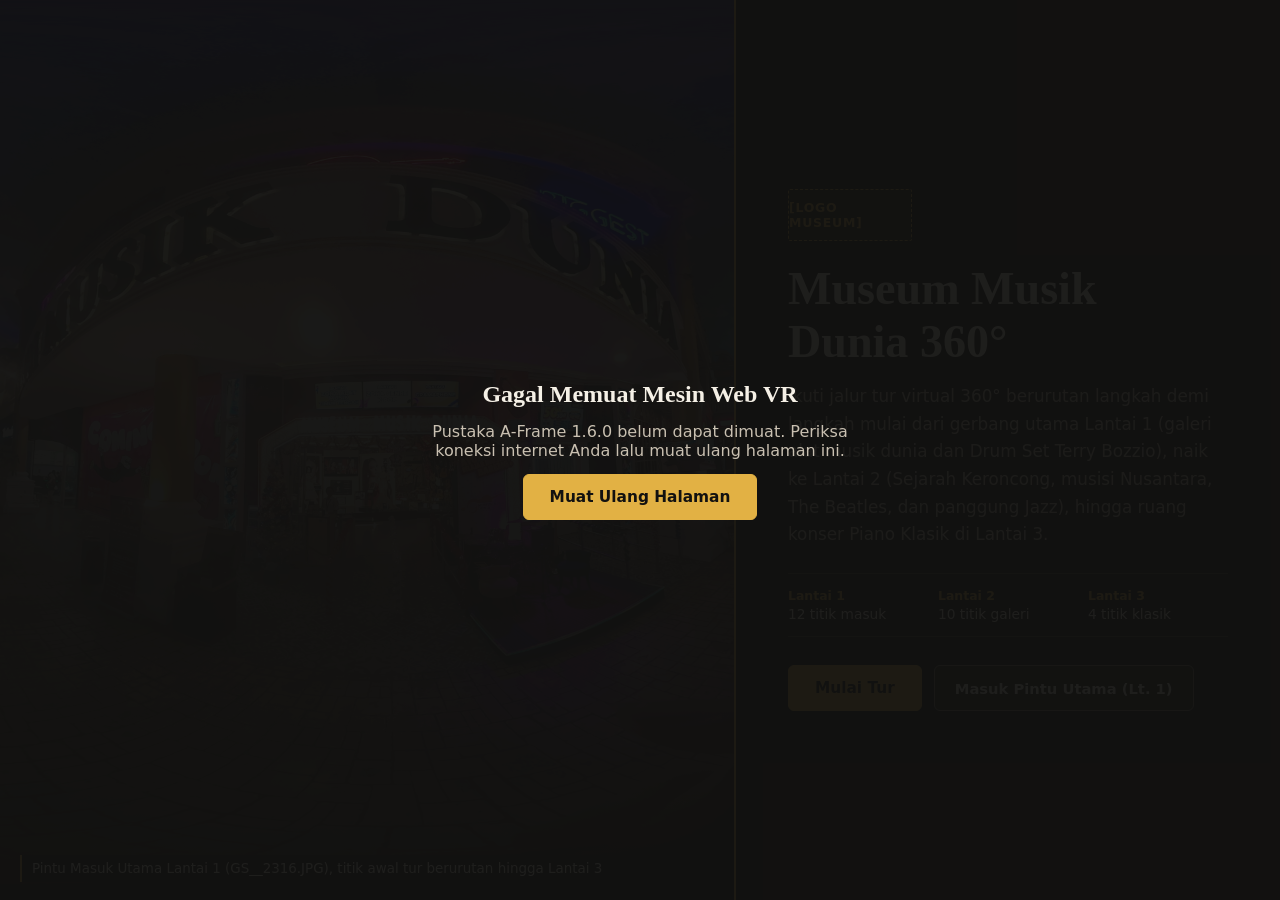
==== index.html @ 6e284b6c "Seperating style to css" ====
<!DOCTYPE html>
<html lang="id">

<head>
    <meta charset="UTF-8">
    <meta name="viewport" content="width=device-width, initial-scale=1.0">
    <title>Museum Musik Dunia 360°: Tur Virtual Web VR</title>
    <script src="https://aframe.io/releases/1.6.0/aframe.min.js" defer></script>
    <link rel="stylesheet" href="style.css">

</head>

<body>

    <div id="indikator-muat" class="sembunyi" role="status" aria-live="polite">
        <div class="spinner" aria-hidden="true"></div>
        <div class="teks-muat" id="teks-muat">Memuat panorama 360°...</div>
    </div>

    <div id="layar-galat" class="sembunyi" role="alert">
        <h2 style="font-family: var(--font-display); margin: 0;">Gagal Memuat Mesin Web VR</h2>
        <p id="pesan-galat" style="margin: 0; color: var(--ink-secondary); max-width: 440px;">
            Pustaka A-Frame 1.6.0 belum dapat dimuat. Periksa koneksi internet Anda lalu muat ulang halaman ini.
        </p>
        <button type="button" class="tombol-utama" onclick="location.reload()">Muat Ulang Halaman</button>
    </div>

    <main id="wadah-antarmuka">
        <!-- Frame 1: Layar pembuka -->
        <section id="layar-pembuka" class="layar-overlay" aria-labelledby="judul-pembuka">
            <div class="pembuka-grid">
                <div class="pembuka-visual">
                    <img id="hero-museum" src="img/GS__2316.JPG" width="1600" height="800" fetchpriority="high"
                        alt="Halaman utama dan pintu masuk Museum Musik Dunia"
                        onerror="this.style.display='none';">
                    <div class="pembuka-visual-scrim">
                        <div class="keterangan-foto">
                            Pintu Masuk Utama Lantai 1 (GS__2316.JPG), titik awal tur berurutan hingga Lantai 3
                        </div>
                    </div>
                </div>

                <div class="pembuka-konten">
                    <header>
                        <div class="plakat-logo" aria-label="Placeholder logo museum">[LOGO MUSEUM]</div>
                        <h1 id="judul-pembuka" class="judul-utama">Museum Musik Dunia 360°</h1>
                    </header>

                    <p class="subjudul">
                        Ikuti jalur tur virtual 360° berurutan langkah demi langkah mulai dari gerbang utama Lantai 1
                        (galeri alat musik dunia dan Drum Set Terry Bozzio), naik ke Lantai 2 (Sejarah Keroncong,
                        musisi Nusantara, The Beatles, dan panggung Jazz), hingga ruang konser Piano Klasik di Lantai 3.
                    </p>

                    <dl class="ringkas-rute">
                        <div>
                            <dt>Lantai 1</dt>
                            <dd>12 titik masuk</dd>
                        </div>
                        <div>
                            <dt>Lantai 2</dt>
                            <dd>10 titik galeri</dd>
                        </div>
                        <div>
                            <dt>Lantai 3</dt>
                            <dd>4 titik klasik</dd>
                        </div>
                    </dl>

                    <div class="baris-tombol">
                        <button type="button" class="tombol-utama" onclick="bukaMenuZona()">Mulai Tur</button>
                        <button type="button" class="tombol-sekunder" onclick="mulaiDariLantai('lt1', 0)">
                            Masuk Pintu Utama (Lt. 1)
                        </button>
                    </div>
                </div>
            </div>
        </section>

        <!-- Frame 2: Menu zona / lantai -->
        <section id="layar-zona" class="layar-overlay sembunyi" aria-labelledby="judul-zona">
            <div class="bungkus-katalog">
                <header class="header-katalog">
                    <div>
                        <h2 id="judul-zona">Pilih Lantai Museum</h2>
                        <p>
                            Urutan foto tersusun berantai dari Pintu Masuk Lantai 1 hingga akhir Lantai 3.
                            Pilih lantai untuk langsung masuk ke panorama 360°.
                        </p>
                    </div>
                    <button type="button" class="tombol-sekunder" onclick="kembaliKeAwal()">Kembali ke Awal</button>
                </header>

                <div id="daftar-zona" class="grid-lantai"></div>
            </div>
        </section>

        <!-- Frame 6: Layar selesai -->
        <section id="layar-selesai" class="layar-overlay sembunyi" aria-labelledby="judul-selesai">
            <div class="bungkus-selesai">
                <div class="kartu-selesai">
                    <div class="plakat-logo" style="border-style: solid; margin-bottom: 18px;">TUR SELESAI</div>
                    <h2 id="judul-selesai">Terima Kasih Telah Berkunjung</h2>
                    <p>
                        Kunjungan virtual 360° di Museum Musik Dunia telah selesai. Anda dapat memilih lantai lain
                        untuk meninjau koleksi tertentu atau kembali ke layar pembuka.
                    </p>
                    <footer class="baris-tombol">
                        <button type="button" class="tombol-utama" onclick="bukaMenuZona()">Ganti Lantai / Menu</button>
                        <button type="button" class="tombol-sekunder" onclick="kembaliKeAwal()">Kembali ke Awal</button>
                    </footer>
                </div>
            </div>
        </section>
    </main>

    <!-- HUD kiri atas: informasi titik aktif dan kontrol cepat mundur/maju -->
    <aside id="hud-lokasi" class="hud panel-hud sembunyi" aria-label="Informasi lokasi panorama aktif">
        <div class="baris-meta-atas">
            <span id="hud-lantai">Lantai 1</span>
            <span class="status-placeholder sembunyi" id="hud-mode-placeholder">Mode Placeholder</span>
        </div>
        <h2 id="hud-nama">-</h2>
        <p id="hud-deskripsi">-</p>
        <div class="baris-progres">
            <span id="hud-urutan">Titik <strong>1</strong> / <strong>12</strong></span>
            <span id="hud-langkah-total">Langkah 1 / 26</span>
        </div>
        <div class="kontrol-langkah">
            <button type="button" id="btn-mundur" class="tombol-langkah" onclick="navigasiLangkah(-1)">◀ Mundur</button>
            <button type="button" id="btn-maju" class="tombol-langkah" onclick="navigasiLangkah(1)">Maju ▶</button>
        </div>
    </aside>

    <!-- HUD kanan atas: menu zona, jeda animasi, selesai, dan petunjuk -->
    <div id="hud-kanan" class="hud sembunyi">
        <div class="baris-aksi-atas">
            <button type="button" class="tombol-hud" onclick="bukaMenuZona()">☰ Menu Zona</button>
            <button type="button" id="btn-animasi" class="tombol-hud" aria-pressed="false"
                onclick="toggleAnimasiHotspot()">Jeda Animasi</button>
            <button type="button" class="tombol-hud tombol-hud-selesai" onclick="selesaikanTur()">Selesai</button>
        </div>
        <div id="hud-petunjuk" class="panel-hud">
            Geser layar atau gerakkan ponsel untuk melihat 360°.<br>
            Klik <strong>panah emas</strong> untuk maju atau mundur berurutan.<br>
            Klik ikon <span class="aksen-biru">i (biru)</span> untuk membuka info koleksi.
        </div>
    </div>

    <!-- Bilah shortcut lantai instan -->
    <nav id="hud-navigasi" class="hud sembunyi" aria-label="Shortcut lantai museum"></nav>

    <!-- Pembaca sudut kalibrasi opsional (tekan tombol K di keyboard) -->
    <div id="hud-kalibrasi" class="hud panel-hud sembunyi" aria-live="off">Azimuth g: 180° | Elevasi e: 0°</div>

    <!-- Frame 5: Dialog informasi koleksi (mode desktop dan seluler) -->
    <div id="modal-info-overlay" class="sembunyi" onclick="jikaKlikLatarModal(event)">
        <div class="modal-info-kartu" role="dialog" aria-modal="true" aria-labelledby="modal-info-judul">
            <div class="modal-info-header">
                <div class="modal-info-judul-wrap">
                    <div class="ikon-info-bulat" aria-hidden="true">i</div>
                    <div>
                        <h2 id="modal-info-judul">Judul Koleksi</h2>
                        <div class="modal-info-sub" id="modal-info-lokasi">Museum Musik Dunia</div>
                    </div>
                </div>
                <button type="button" id="btn-tutup-modal" class="tombol-tutup-modal" onclick="tutupPanelInfo()"
                    aria-label="Tutup panel informasi">X</button>
            </div>
            <div class="modal-info-isi">
                <div id="modal-foto-wadah" class="modal-foto-wadah sembunyi">
                    <img id="modal-info-foto" src="" width="800" height="600" alt="Foto detail koleksi museum">
                    <div id="modal-foto-fallback" class="modal-foto-fallback sembunyi"></div>
                    <div id="modal-foto-caption" class="modal-foto-caption"></div>
                </div>
                <p id="modal-info-deskripsi"></p>
            </div>
        </div>
    </div>

    <!-- Adegan 3D Web VR A-Frame 1.6.0 -->
    <a-scene id="adegan-vr" cursor="rayOrigin: mouse" raycaster="objects: .clickable"
        renderer="colorManagement: true; antialias: true" vr-mode-ui="enabled: true" loading-screen="enabled: false">

        <a-assets id="wadah-aset"></a-assets>
        <a-sky id="langit" rotation="0 0 0" material="shader: flat; color: #ffffff"></a-sky>
        <a-entity id="wadah-hotspot" position="0 1.6 0"></a-entity>

        <!-- Panel informasi 3D khusus saat berada di mode VR Headset/Cardboard -->
        <a-entity id="panel-info-vr" visible="false">
            <a-plane id="vr-panel-latar" width="2.8" height="1.7" color="#181613" opacity="0.96"
                material="shader: flat; transparent: true"></a-plane>
            <a-plane id="vr-panel-garis" width="2.8" height="0.045" color="#e2b144" material="shader: flat"></a-plane>
            <a-image id="vr-panel-foto" width="2.3" height="1.25" visible="false" material="shader: flat"></a-image>
            <a-text id="vr-panel-judul" value="" color="#e2b144" width="2.35" wrap-count="28" anchor="left"
                baseline="top" font="roboto"></a-text>
            <a-text id="vr-panel-isi" value="" color="#f5f0e6" width="2.35" wrap-count="40" anchor="left"
                baseline="top" line-height="54" font="roboto"></a-text>
            <a-entity id="vr-panel-tutup" geometry="primitive: circle; radius: 0.12"
                material="color: #b91c1c; shader: flat">
                <a-text value="X" align="center" color="#ffffff" width="1.9" position="0 0.01 0.01"></a-text>
            </a-entity>
        </a-entity>

        <a-entity id="rig">
            <a-camera id="kamera"
                look-controls="reverseMouseDrag: true; magicWindowTrackingEnabled: true; touchEnabled: true"
                wasd-controls="enabled: false">
                <a-entity id="kursor-tatap" position="0 0 -1" visible="false"
                    geometry="primitive: ring; radiusInner: 0.014; radiusOuter: 0.023"
                    material="color: #e2b144; shader: flat"
                    cursor="fuse: true; fuseTimeout: 1400"
                    raycaster="objects: .clickable; enabled: false"
                    animation__fusing="property: scale; startEvents: fusing; from: 1 1 1; to: 0.28 0.28 0.28; dur: 1400; easing: linear"
                    animation__batal="property: scale; startEvents: mouseleave; to: 1 1 1; dur: 160; easing: easeOutQuad"
                    animation__klik="property: scale; startEvents: click; to: 1 1 1; dur: 120">
                </a-entity>
            </a-camera>

            <a-entity id="laser-kanan" laser-controls="hand: right" raycaster="objects: .clickable; far: 25"></a-entity>
            <a-entity id="laser-kiri" laser-controls="hand: left" raycaster="objects: .clickable; far: 25"></a-entity>
        </a-entity>

    </a-scene>

    <script>

        const DATA_LANTAI = [
            {
                id: 'lt1',
                singkat: 'Lt. 1',
                lencana: 'Lantai 1',
                subSingkat: 'Pintu Masuk & Dunia',
                judul: 'Halaman Utama, Galeri Musik Dunia & Drum Set Terry Bozzio',
                deskripsi: 'Mulai dari gerbang utama Museum Musik Dunia (GS__2316.JPG), melintasi galeri gamelan Nusantara, koleksi Asia, dinding Musical Instruments, zona Eropa, Timur Tengah, India, instalasi Drum Set Terry Bozzio, hingga pohon gitar.',
                warnaFallback: '#2c2219',
                thumbnail: 'img/GP__2315.JPG',
                fallbackThumbnail: 'img/GS__2316.JPG',
                utama: true,
                titik: [
                    {
                        file: 'GS__2316.JPG',
                        nama: 'Pintu Masuk Utama Lantai 1',
                        desk: 'Halaman utama Museum Musik Dunia dengan loket dan akses masuk langsung ke galeri Lantai 1.',
                        hadap: 180, gMaju: 180, eMaju: -6, gMundur: null, eMundur: -6,
                        info: [
                            {
                                g: 148, e: 8,
                                judul: 'History of Recording (1857-1991)',
                                isi: "Linimasa evolusi media perekaman suara di area masuk museum:\n- 1857, Phonautograph: perangkat paling awal perekam gelombang suara di kertas berasap.\n- 1870, Cylinder Phonograph: silinder fonograf untuk merekam dan memutar ulang suara.\n- 1900, Gramophone: piringan hitam datar yang memopulerkan distribusi rekaman massal.\n- 1963, Cassette: pita magnetik ringkas untuk pemutar portabel.\n- 1980, Compact Disc (CD): audio digital optik dengan kejernihan tinggi hingga era 1990-an.",
                                foto: 'img/GP__2317.JPG'
                            }
                        ]
                    },
                    {
                        file: 'GS__2312.JPG',
                        nama: 'Galeri Gamelan & Perkusi Nusantara',
                        desk: 'Deretan instrumen gamelan Indonesia dan panggung perkusi bundar di awal galeri Lantai 1.',
                        hadap: 245, gMaju: 255, eMaju: -6, gMundur: 20, eMundur: -6
                    },
                    {
                        file: 'GS__2311.JPG',
                        nama: 'Koridor Instrumen Tradisional Indonesia',
                        desk: 'Lorong lantai kayu yang memamerkan keragaman alat musik daerah Indonesia.',
                        hadap: 255, gMaju: 262, eMaju: -6, gMundur: 95, eMundur: -7
                    },
                    {
                        file: 'GS__2310.JPG',
                        nama: 'Zona Instrumen Asia & Nusantara',
                        desk: 'Pertemuan koleksi alat musik China di sisi kiri dan panggung instrumen Nusantara.',
                        hadap: 280, gMaju: 308, eMaju: -6, gMundur: 200, eMundur: -6
                    },
                    {
                        file: 'GS__2309.JPG',
                        nama: 'Dinding Musical Instruments & Akses Lantai',
                        desk: 'Dinding pameran ragam alat musik petik dan tiup dunia di dekat papan penunjuk lantai.',
                        hadap: 185, gMaju: 145, eMaju: -6, gMundur: 350, eMundur: -6
                    },
                    {
                        file: 'GS__2308.JPG',
                        nama: 'Koridor Tengah Grand Piano & Asia',
                        desk: 'Lorong penghubung melintasi etalase Grand Piano dan koleksi musik Asia menuju aula utama.',
                        hadap: 250, gMaju: 268, eMaju: -6, gMundur: 115, eMundur: -6
                    },
                    {
                        file: 'GS__2307.JPG',
                        nama: 'Aula Utama Galeri Musik Dunia',
                        desk: 'Aula terbuka Lantai 1 yang menghubungkan area tengah dengan zona Eropa dan Terry Bozzio.',
                        hadap: 280, gMaju: 298, eMaju: -6, gMundur: 38, eMundur: -6
                    },
                    {
                        file: 'GS__2304.JPG',
                        nama: 'Zona Eropa, Timur Tengah, India & Drum Set Terry Bozzio',
                        desk: 'Titik pameran utama Lantai 1: instrumen Eropa di kiri, Drum Set Terry Bozzio di tengah, serta Timur Tengah dan India di kanan.',
                        hadap: 180, gMaju: 258, eMaju: -6, gMundur: 42, eMundur: -6,
                        info: [
                            {
                                g: 168, e: 4,
                                judul: 'Drum Set Terry Bozzio (Satu-satunya di Indonesia)',
                                isi: 'Set drum raksasa dengan puluhan tom, pedal, dan simbal yang disetel secara melodis dan kromatis milik drummer Terry Bozzio. Instalasi ini merupakan koleksi pertama dan satu-satunya di Indonesia.'
                            },
                            {
                                g: 222, e: 8,
                                judul: 'Koleksi Eropa, Timur Tengah & India',
                                isi: 'Menghimpun alat musik tradisional dan klasik lintas wilayah: instrumen dawai dan tiup Eropa di sisi kiri, instrumen petik serta perkusi Timur Tengah seperti Oud dan Darbuka, hingga Sitar dan Tabla dari India di sisi kanan.'
                            }
                        ]
                    },
                    {
                        file: 'GS__2303.JPG',
                        nama: 'Podium Harpa & Aula Tengah',
                        desk: 'Etalase Harpa di pusat aula putih menuju serambi dalam Museum Musik Dunia.',
                        hadap: 335, gMaju: 335, eMaju: -6, gMundur: 142, eMundur: -6
                    },
                    {
                        file: 'GS__2302.JPG',
                        nama: 'Serambi Utama Museum Musik Dunia',
                        desk: 'Area serambi dengan papan nama Museum Musik Dunia dan pajangan kostum panggung.',
                        hadap: 245, gMaju: 262, eMaju: -6, gMundur: 155, eMundur: -6
                    },
                    {
                        file: 'GS__2301.JPG',
                        nama: 'Instalasi Pohon Gitar & Simbal',
                        desk: 'Pilar tengah berhiaskan puluhan gitar dan simbal di bawah langit-langit berbintang.',
                        hadap: 195, gMaju: 235, eMaju: -6, gMundur: 72, eMundur: -6
                    },
                    {
                        file: 'GS__2300.JPG',
                        nama: 'Ujung Galeri Lantai 1 Menuju Lantai 2',
                        desk: 'Titik akhir eksplorasi Lantai 1. Gunakan panah emas maju untuk melanjutkan ke Lantai 2.',
                        hadap: 240, gMaju: 275, eMaju: -6, gMundur: 90, eMundur: -6
                    }
                ]
            },
            {
                id: 'lt2',
                singkat: 'Lt. 2',
                lencana: 'Lantai 2',
                subSingkat: 'Keroncong, Rock & Jazz',
                judul: "Zona Sejarah Keroncong, Musisi Indonesia, Rock 'n' Roll & The Beatles",
                deskripsi: "Melanjutkan langkah dari mural Sejarah Keroncong Kampung Tugu, melewati ruang lantai catur, koridor merah musisi Indonesia, dinding Gold Award, lorong Eric Clapton dan Queen, mural Abbey Road, Jazz New Orleans, hingga panggung Jazz Stage.",
                warnaFallback: '#1a273b',
                thumbnail: 'img/GP__2291.JPG',
                fallbackThumbnail: 'img/GS__2272.JPG',
                utama: false,
                titik: [
                    {
                        file: 'GS__2288.JPG',
                        nama: 'Panel Sejarah Keroncong Kampung Tugu, Jakarta Utara',
                        desk: 'Titik awal Lantai 2 dengan mural besar Sejarah Keroncong dan koleksi instrumen ansambel keroncong.',
                        hadap: 295, gMaju: 10, eMaju: -6, gMundur: 212, eMundur: -6,
                        info: [
                            {
                                g: 278, e: 12,
                                judul: 'Sejarah Keroncong Kampung Tugu, Jakarta Utara',
                                isi: 'Musik Keroncong tumbuh dari akulturasi budaya Portugis sejak abad ke-16 dengan masyarakat Nusantara, lalu berkembang khas di Kampung Tugu, Jakarta Utara. Ansambelnya memadukan cak, cuk, ukulele, gitar, biola, fluit, selo petik, dan kontrabas.'
                            }
                        ]
                    },
                    {
                        file: 'GS__2287.JPG',
                        nama: 'Ruang Lantai Catur, Piano Raksasa & BTS',
                        desk: 'Ruang pamer berlantai papan catur dengan instalasi tuts piano lantai dan gerbang neon biru.',
                        hadap: 95, gMaju: 50, eMaju: -5, gMundur: 252, eMundur: -6
                    },
                    {
                        file: 'GS__2286.JPG',
                        nama: 'Serambi Potret Musisi & Lorong Neon',
                        desk: 'Serambi berdinding kayu penuh potret musisi tepat di depan terowongan neon biru.',
                        hadap: 45, gMaju: 15, eMaju: -6, gMundur: 188, eMundur: -6
                    },
                    {
                        file: 'GS__2284.JPG',
                        nama: 'Aula Galeri Musik Populer & Diva',
                        desk: 'Aula lantai merah dengan panggung diva internasional dan grup musik menuju lorong koridor merah.',
                        hadap: 65, gMaju: 48, eMaju: -7, gMundur: 185, eMundur: -7
                    },
                    {
                        file: 'GS__2281.JPG',
                        nama: 'Koridor Merah Arsip Musisi Indonesia',
                        desk: 'Lorong koleksi foto berbingkai, gitar pamer, dan figur musisi Tanah Air menuju ruang Gold Award.',
                        hadap: 12, gMaju: 12, eMaju: -6, gMundur: 182, eMundur: -7
                    },
                    {
                        file: 'GS__2280.JPG',
                        nama: 'Galeri Gold Award 500.000 Albums & Musisi Indonesia',
                        desk: 'Dinding lengkung penghargaan piringan emas album Indonesia berdampingan dengan deretan figur musisi nasional.',
                        hadap: 60, gMaju: 50, eMaju: -6, gMundur: 190, eMundur: -7
                    },
                    {
                        file: 'GS__2277.JPG',
                        nama: 'Lorong Legenda Rock: Eric Clapton, Queen & Freddie Mercury',
                        desk: 'Lorong beratap neon dengan koleksi Eric Clapton, Queen, Deep Purple, God Bless, Freddie Mercury, dan Tony Q.',
                        hadap: 12, gMaju: 8, eMaju: -6, gMundur: 205, eMundur: -6
                    },
                    {
                        file: 'GS__2273.JPG',
                        nama: 'Galeri Peta Silsilah Genre, Elvis & Abbey Road',
                        desk: "Sudut King of Rock 'n' Roll (Elvis Presley), dinding gitar bertanda tangan asli, dan mural Abbey Road.",
                        hadap: 135, gMaju: 12, eMaju: -6, gMundur: 228, eMundur: -6,
                        info: [
                            {
                                g: 165, e: 8,
                                judul: 'Peta Silsilah Genre Musik Dunia',
                                isi: "Peta visual yang menghubungkan akar Blues, Jazz, Gospel, Rhythm & Blues, Reggae, Ska, Soul, Funk, Punk, Rock 'n' Roll, hingga Heavy Metal dan musik populer modern.",
                                foto: 'img/GP__2293.JPG'
                            }
                        ]
                    },
                    {
                        file: 'GS__2272.JPG',
                        nama: "Zona Jazz New Orleans, Rock 'n' Roll & The Beatles",
                        desk: "Papan sejarah Jazz New Orleans dan diagram Rock 'n' Roll di dinding tengah, serta memorabilia The Beatles di sisi kanan.",
                        hadap: 185, gMaju: 75, eMaju: -6, gMundur: 282, eMundur: -6,
                        info: [
                            {
                                g: 180, e: 8,
                                judul: "Jazz New Orleans & Rock 'n' Roll",
                                isi: "Mengulas lahirnya musik Jazz di New Orleans pada awal abad ke-20 yang berpadu dengan Blues dan Swing, lalu mendorong kemunculan budaya Rock 'n' Roll di pertengahan abad ke-20."
                            },
                            {
                                g: 340, e: 10,
                                judul: 'Memorabilia The Beatles',
                                isi: 'Koleksi piringan, foto, dan dokumentasi perjalanan kuartet Liverpool (John Lennon, Paul McCartney, George Harrison, dan Ringo Starr) dalam sejarah rekaman studio dan musik pop.',
                                foto: 'img/GP__2292.JPG'
                            }
                        ]
                    },
                    {
                        file: 'GS__2271.JPG',
                        nama: 'Panggung World Festival Jazz Stage (Menuju Lantai 3)',
                        desk: 'Berada di depan panggung biru World Festival Jazz Stage dan Jazz Bar. Klik panah maju untuk naik ke Lantai 3.',
                        hadap: 180, gMaju: 112, eMaju: -6, gMundur: 268, eMundur: -6
                    }
                ]
            },
            {
                id: 'lt3',
                singkat: 'Lt. 3',
                lencana: 'Lantai 3',
                subSingkat: 'Piano Klasik & Konser',
                judul: 'Galeri Piano Klasik, Ruang Konser Grand Piano & Selasar Akhir',
                deskripsi: 'Menyusuri 4 titik terakhir di Lantai 3: deretan piano klasik dan lemari pemutar audio antik, aula karpet merah bergaya Eropa, ruang konser Grand Piano, hingga selasar keluar.',
                warnaFallback: '#2f191d',
                thumbnail: 'img/GS__2227.JPG',
                fallbackThumbnail: 'img/GP__2317.JPG',
                utama: false,
                titik: [
                    {
                        file: 'GS__2230.JPG',
                        nama: 'Galeri Piano Klasik & Koleksi Audio',
                        desk: 'Titik awal Lantai 3 dengan deretan piano klasik tegak dan rak perangkat pemutar audio antik.',
                        hadap: 120, gMaju: 45, eMaju: -6, gMundur: 305, eMundur: -6
                    },
                    {
                        file: 'GS__2229.JPG',
                        nama: 'Aula Karpet Merah & Organ Pipa Klasik',
                        desk: 'Aula pameran karpet merah dengan pajangan organ klasik dan lorong menuju ruang Grand Piano.',
                        hadap: 120, gMaju: 75, eMaju: -6, gMundur: 268, eMundur: -6
                    },
                    {
                        file: 'GS__2227.JPG',
                        nama: 'Ruang Konser Grand Piano Klasik',
                        desk: 'Ruang konser marmer dengan Grand Piano, panggung tirai merah, dan gerbang lengkung emas.',
                        hadap: 190, gMaju: 35, eMaju: -5, gMundur: 185, eMundur: -5
                    },
                    {
                        file: 'GS__2225.JPG',
                        nama: 'Selasar Terbuka Lantai 3 (Titik Akhir Tur)',
                        desk: 'Titik terakhir seluruh rute tur 3 lantai. Tekan Selesai atau pilih lantai lain di bilah bawah.',
                        hadap: 185, gMaju: null, eMaju: -6, gMundur: 25, eMundur: -6
                    }
                ]
            }
        ];

        // Daftar datar berurutan seluruh 37 langkah agar navigasi Maju/Mundur menyambung otomatis lintas lantai.
        const URUTAN_GLOBAL = [];
        DATA_LANTAI.forEach(lantai => {
            lantai.titik.forEach((_, idx) => {
                URUTAN_GLOBAL.push({ lantaiId: lantai.id, idx });
            });
        });

        const JARAK_HOTSPOT = 5.2;
        const JARAK_PANEL_VR = 2.75;
        const CACHE_GAMBAR_360 = {};
        const CACHE_FOTO_DETAIL = {};
        let modeKalibrasi = false;
        let animasiDijeda = window.matchMedia && window.matchMedia('(prefers-reduced-motion: reduce)').matches;
        let elemenFokusSebelumModal = null;

        function cariLantai(lantaiId) {
            return DATA_LANTAI.find(l => l.id === lantaiId) || DATA_LANTAI[0];
        }

        function indeksGlobal(lantaiId, idx) {
            return URUTAN_GLOBAL.findIndex(item => item.lantaiId === lantaiId && item.idx === idx);
        }

        function targetLangkahGlobal(lantaiId, idx, arah) {
            const pos = indeksGlobal(lantaiId, idx);
            if (pos === -1) return null;
            const tujuan = pos + arah;
            if (tujuan < 0 || tujuan >= URUTAN_GLOBAL.length) return null;
            return URUTAN_GLOBAL[tujuan];
        }

        // Selaras dengan SphereGeometry scale="-1 1 1" pada <a-sky rotation="0 0 0"> di A-Frame 1.6.0.
        function arahDari(g, e, r) {
            const gr = THREE.MathUtils.degToRad(g);
            const er = THREE.MathUtils.degToRad(e);
            return new THREE.Vector3(
                r * Math.cos(gr) * Math.cos(er),
                r * Math.sin(er),
                r * Math.sin(gr) * Math.cos(er)
            );
        }

        function yawUntuk(g) {
            const gr = THREE.MathUtils.degToRad(g);
            return THREE.MathUtils.radToDeg(Math.atan2(-Math.cos(gr), -Math.sin(gr)));
        }

        // Font MSDF roboto bawaan A-Frame tidak memuat beberapa karakter non-ASCII.
        function keTeksAsciiVR(teks) {
            return String(teks || '')
                .replace(/[\u2013\u2014]/g, '-')
                .replace(/\u2022/g, '-')
                .replace(/\u2026/g, '...')
                .replace(/\u00B0/g, ' deg')
                .replace(/[\u2018\u2019]/g, "'")
                .replace(/[\u201C\u201D]/g, '"');
        }

        function buatTeksturPlaceholder360(lantai, titik, idx) {
            const canvas = document.createElement('canvas');
            const W = 2048;
            const H = 1024;
            canvas.width = W;
            canvas.height = H;
            const ctx = canvas.getContext('2d');

            const grad = ctx.createLinearGradient(0, 0, 0, H);
            grad.addColorStop(0, '#0d0c0b');
            grad.addColorStop(0.3, lantai.warnaFallback);
            grad.addColorStop(0.55, lantai.warnaFallback);
            grad.addColorStop(0.8, '#141210');
            grad.addColorStop(1, '#090807');
            ctx.fillStyle = grad;
            ctx.fillRect(0, 0, W, H);

            for (let deg = 0; deg <= 360; deg += 15) {
                const x = (deg / 360) * W;
                const utama = deg % 90 === 0;
                ctx.strokeStyle = utama ? 'rgba(226, 177, 68, 0.55)' : 'rgba(226, 177, 68, 0.16)';
                ctx.lineWidth = utama ? 3 : 1.5;
                ctx.beginPath();
                ctx.moveTo(x, 0);
                ctx.lineTo(x, H);
                ctx.stroke();
            }

            for (let lat = -75; lat <= 75; lat += 15) {
                const y = (0.5 - lat / 180) * H;
                const horizon = lat === 0;
                ctx.strokeStyle = horizon ? 'rgba(226, 177, 68, 0.7)' : 'rgba(245, 240, 230, 0.12)';
                ctx.lineWidth = horizon ? 3 : 1.5;
                ctx.beginPath();
                ctx.moveTo(0, y);
                ctx.lineTo(W, y);
                ctx.stroke();
            }

            ctx.font = 'bold 20px monospace';
            ctx.textAlign = 'center';
            ctx.fillStyle = '#e2b144';
            for (let deg = 30; deg < 360; deg += 30) {
                if (deg % 90 === 0) continue;
                ctx.fillText(`${deg}°`, (deg / 360) * W, H / 2 - 12);
            }

            const penandaArah = [
                { label: 'DEPAN 0°', g: 0 },
                { label: 'KANAN 90°', g: 90 },
                { label: 'BELAKANG 180°', g: 180 },
                { label: 'KIRI 270°', g: 270 }
            ];
            const filePath = `img/${titik.file}`;
            const teksUrutan = `${lantai.lencana} | Titik ${idx + 1} / ${lantai.titik.length}`;

            const gambarKartu = (cx, labelArah) => {
                const cy = H / 2;
                ctx.save();
                ctx.fillStyle = 'rgba(18, 17, 16, 0.86)';
                ctx.strokeStyle = '#e2b144';
                ctx.lineWidth = 2;
                ctx.fillRect(cx - 215, cy - 110, 430, 220);
                ctx.strokeRect(cx - 215, cy - 110, 430, 220);

                ctx.textAlign = 'center';
                ctx.fillStyle = '#e2b144';
                ctx.font = 'bold 34px Georgia, serif';
                ctx.fillText(labelArah, cx, cy - 56);

                ctx.fillStyle = '#93c5fd';
                ctx.font = 'bold 20px monospace';
                ctx.fillText(`FILE: ${filePath}`, cx, cy - 18);

                ctx.fillStyle = '#f5f0e6';
                ctx.font = 'bold 23px sans-serif';
                const namaPendek = titik.nama.length > 34 ? titik.nama.slice(0, 33) + '...' : titik.nama;
                ctx.fillText(namaPendek, cx, cy + 24);

                ctx.fillStyle = '#c9c0b1';
                ctx.font = '18px sans-serif';
                ctx.fillText(teksUrutan, cx, cy + 58);

                ctx.fillStyle = '#c9c0b1';
                ctx.font = '15px sans-serif';
                ctx.fillText('Salin foto equirectangular GS__*.JPG ke folder img/', cx, cy + 88);
                ctx.restore();
            };

            penandaArah.forEach(item => {
                if (item.g === 0) {
                    gambarKartu(0, item.label);
                    gambarKartu(W, item.label);
                } else {
                    gambarKartu((item.g / 360) * W, item.label);
                }
            });

            return canvas.toDataURL('image/jpeg', 0.86);
        }

        function daftarAsetGambar(idAset, imgEl) {
            const wadah = document.getElementById('wadah-aset');
            const lama = document.getElementById(idAset);
            if (lama) lama.remove();
            imgEl.id = idAset;
            wadah.appendChild(imgEl);
            return `#${idAset}`;
        }

        function buatElemenPlaceholderImg(lantai, titik, idx) {
            const dataUrl = buatTeksturPlaceholder360(lantai, titik, idx);
            return new Promise(resolve => {
                const imgPh = new Image();
                imgPh.onload = () => resolve(imgPh);
                imgPh.onerror = () => resolve(imgPh);
                imgPh.src = dataUrl;
            });
        }

        function muatGambarTitik(lantaiId, idx) {
            const kunci = `${lantaiId}:${idx}`;
            if (CACHE_GAMBAR_360[kunci]) return Promise.resolve(CACHE_GAMBAR_360[kunci]);

            const lantai = cariLantai(lantaiId);
            const titik = lantai.titik[idx];
            const idAset = `sky-${lantaiId}-${idx}`;
            const filePath = `img/${titik.file}`;

            // Hanya file GS__*.JPG (equirectangular) yang boleh dipakai sebagai tekstur <a-sky>.
            if (!/^GS__.*\.jpg$/i.test(titik.file)) {
                return buatElemenPlaceholderImg(lantai, titik, idx).then(imgPh => {
                    const hasil = { src: daftarAsetGambar(idAset, imgPh), asli: false, filePath };
                    CACHE_GAMBAR_360[kunci] = hasil;
                    return hasil;
                });
            }

            return new Promise(resolve => {
                const img = new Image();
                img.onload = () => {
                    const hasil = { src: daftarAsetGambar(idAset, img), asli: true, filePath };
                    CACHE_GAMBAR_360[kunci] = hasil;
                    resolve(hasil);
                };
                img.onerror = async () => {
                    const imgPh = await buatElemenPlaceholderImg(lantai, titik, idx);
                    const hasil = { src: daftarAsetGambar(idAset, imgPh), asli: false, filePath };
                    CACHE_GAMBAR_360[kunci] = hasil;
                    resolve(hasil);
                };
                img.src = filePath;
            });
        }

        function cekFotoDetail(pathFoto) {
            if (!pathFoto) return Promise.resolve(null);
            if (Object.prototype.hasOwnProperty.call(CACHE_FOTO_DETAIL, pathFoto)) {
                return Promise.resolve(CACHE_FOTO_DETAIL[pathFoto]);
            }
            const idAset = 'detail-' + pathFoto.replace(/[^a-z0-9]/gi, '-').toLowerCase();
            return new Promise(resolve => {
                const img = new Image();
                img.onload = () => {
                    const ref = daftarAsetGambar(idAset, img);
                    CACHE_FOTO_DETAIL[pathFoto] = ref;
                    resolve(ref);
                };
                img.onerror = () => {
                    CACHE_FOTO_DETAIL[pathFoto] = null;
                    resolve(null);
                };
                img.src = pathFoto;
            });
        }

        function hitungBarisTeks(teks, maxKarakter) {
            let total = 0;
            String(teks).split('\n').forEach(paragraf => {
                let baris = 1;
                let panjang = 0;
                paragraf.split(' ').forEach(kata => {
                    if (panjang + kata.length > maxKarakter) {
                        baris++;
                        panjang = kata.length + 1;
                    } else {
                        panjang += kata.length + 1;
                    }
                });
                total += baris;
            });
            return Math.max(1, total);
        }

        function ambilKomponenTur() {
            const scene = document.querySelector('#adegan-vr');
            return scene && scene.components ? scene.components['tur-museum'] : null;
        }

        function sembunyikanSemuaLayar() {
            document.getElementById('layar-pembuka').classList.add('sembunyi');
            document.getElementById('layar-zona').classList.add('sembunyi');
            document.getElementById('layar-selesai').classList.add('sembunyi');
        }

        function aturTampilHud(tampil) {
            document.body.classList.toggle('mode-360-aktif', Boolean(tampil));
            ['hud-lokasi', 'hud-kanan', 'hud-navigasi'].forEach(id => {
                document.getElementById(id).classList.toggle('sembunyi', !tampil);
            });
            if (!tampil) {
                document.getElementById('hud-kalibrasi').classList.add('sembunyi');
            } else if (modeKalibrasi) {
                document.getElementById('hud-kalibrasi').classList.remove('sembunyi');
            }
        }

        function aturIndikatorMuat(tampil, pesan) {
            const el = document.getElementById('indikator-muat');
            if (pesan) document.getElementById('teks-muat').textContent = pesan;
            el.classList.toggle('sembunyi', !tampil);
        }

        function bukaMenuZona() {
            tutupPanelInfo();
            sembunyikanSemuaLayar();
            aturTampilHud(false);
            document.getElementById('layar-zona').classList.remove('sembunyi');
        }

        function selesaikanTur() {
            tutupPanelInfo();
            sembunyikanSemuaLayar();
            aturTampilHud(false);
            document.getElementById('layar-selesai').classList.remove('sembunyi');
        }

        function kembaliKeAwal() {
            tutupPanelInfo();
            sembunyikanSemuaLayar();
            aturTampilHud(false);
            document.getElementById('layar-pembuka').classList.remove('sembunyi');
        }

        function mulaiDariLantai(lantaiId, idx = 0) {
            const lantai = cariLantai(lantaiId);
            if (!lantai || lantai.titik.length === 0) {
                bukaMenuZona();
                return;
            }
            const tur = ambilKomponenTur();
            if (!tur) {
                document.getElementById('layar-galat').classList.remove('sembunyi');
                return;
            }
            tutupPanelInfo();
            sembunyikanSemuaLayar();
            aturTampilHud(true);
            tur.kunjungiTitik(lantai.id, idx, tur.sudahTampil);
        }

        function navigasiLangkah(arah) {
            const tur = ambilKomponenTur();
            if (!tur || !tur.lantaiAktif) return;
            const target = targetLangkahGlobal(tur.lantaiAktif, tur.indeksAktif, arah);
            if (target) {
                tur.kunjungiTitik(target.lantaiId, target.idx, true);
            }
        }

        function perbaruiTombolAnimasi() {
            const btn = document.getElementById('btn-animasi');
            if (!btn) return;
            btn.setAttribute('aria-pressed', String(animasiDijeda));
            btn.textContent = animasiDijeda ? 'Aktifkan Animasi' : 'Jeda Animasi';
        }

        function toggleAnimasiHotspot() {
            animasiDijeda = !animasiDijeda;
            perbaruiTombolAnimasi();
            const tur = ambilKomponenTur();
            if (tur) tur.terapkanStatusAnimasi();
        }

        function tutupPanelInfo() {
            const overlay = document.getElementById('modal-info-overlay');
            const sedangBuka = !overlay.classList.contains('sembunyi');
            overlay.classList.add('sembunyi');
            const tur = ambilKomponenTur();
            if (tur) tur.tutupPanelVR();
            if (sedangBuka && elemenFokusSebelumModal && typeof elemenFokusSebelumModal.focus === 'function') {
                elemenFokusSebelumModal.focus();
                elemenFokusSebelumModal = null;
            }
        }

        function jikaKlikLatarModal(event) {
            if (event.target && event.target.id === 'modal-info-overlay') {
                tutupPanelInfo();
            }
        }

        function bangunMenuLantai() {
            const wadah = document.getElementById('daftar-zona');
            wadah.innerHTML = '';

            if (!DATA_LANTAI.length) {
                wadah.innerHTML = '<div class="status-kosong"><p>Belum ada daftar lantai yang dikonfigurasi.</p></div>';
                return;
            }

            DATA_LANTAI.forEach((lantai, i) => {
                const kartu = document.createElement('button');
                kartu.type = 'button';
                kartu.className = 'kartu-lantai' + (lantai.utama ? ' kartu-utama' : '');
                kartu.onclick = () => mulaiDariLantai(lantai.id, 0);

                const pratinjau = document.createElement('div');
                pratinjau.className = 'pratinjau-lantai';

                const img = document.createElement('img');
                img.width = 800;
                img.height = 450;
                img.alt = `Pratinjau ${lantai.lencana}: ${lantai.judul}`;
                img.src = lantai.thumbnail;

                const fallbackBox = document.createElement('div');
                fallbackBox.className = 'pratinjau-fallback sembunyi';
                fallbackBox.innerHTML = `<strong>${lantai.lencana}: ${lantai.subSingkat}</strong><span>Pratinjau belum ditemukan (${lantai.thumbnail})</span>`;

                let sudahCobaFallback = false;
                img.onerror = () => {
                    if (!sudahCobaFallback && lantai.fallbackThumbnail) {
                        sudahCobaFallback = true;
                        img.src = lantai.fallbackThumbnail;
                    } else {
                        img.classList.add('sembunyi');
                        fallbackBox.classList.remove('sembunyi');
                    }
                };

                const badge = document.createElement('span');
                badge.className = 'badge-jumlah';
                badge.textContent = `${lantai.titik.length} Titik 360°`;

                pratinjau.appendChild(img);
                pratinjau.appendChild(fallbackBox);
                pratinjau.appendChild(badge);

                const urutanLabel = i === 0
                    ? 'Titik awal: Pintu Masuk Utama'
                    : (i === 1 ? 'Lanjutan langkah 13 sampai 22' : 'Lanjutan langkah 23 sampai 26');

                const isi = document.createElement('div');
                isi.className = 'isi-kartu';
                isi.innerHTML = `
                    <div class="baris-label-lantai">
                        <span class="lencana-lantai">${lantai.lencana}</span>
                        <span class="status-urutan">${urutanLabel}</span>
                    </div>
                    <h3>${lantai.judul}</h3>
                    <p>${lantai.deskripsi}</p>
                    <span class="aksi-kartu">Buka ${lantai.lencana}</span>
                `;

                kartu.appendChild(pratinjau);
                kartu.appendChild(isi);
                wadah.appendChild(kartu);
            });
        }

        function bangunShortcutLantai() {
            const nav = document.getElementById('hud-navigasi');
            nav.innerHTML = '';
            DATA_LANTAI.forEach(lantai => {
                const btn = document.createElement('button');
                btn.type = 'button';
                btn.dataset.lantai = lantai.id;
                btn.innerHTML = `<span>${lantai.singkat}</span><span class="label-sub">${lantai.subSingkat}</span>`;
                btn.onclick = () => {
                    const tur = ambilKomponenTur();
                    if (!tur) return;
                    if (tur.lantaiAktif === lantai.id && tur.indeksAktif === 0) return;
                    tur.kunjungiTitik(lantai.id, 0, true);
                };
                nav.appendChild(btn);
            });
        }

        function inisialisasiAFrame() {
            bangunMenuLantai();
            bangunShortcutLantai();
            perbaruiTombolAnimasi();

            if (typeof window.AFRAME === 'undefined') {
                document.getElementById('layar-galat').classList.remove('sembunyi');
                return;
            }

            AFRAME.registerComponent('tur-museum', {
                init() {
                    this.langit = document.querySelector('#langit');
                    this.wadah = document.querySelector('#wadah-hotspot');
                    this.panelVR = document.querySelector('#panel-info-vr');
                    this.kamera = document.querySelector('#kamera');
                    this.rig = document.querySelector('#rig');

                    this.sedangPindah = false;
                    this.sudahTampil = false;
                    this.lantaiAktif = null;
                    this.indeksAktif = 0;

                    document.querySelector('#vr-panel-tutup').addEventListener('click', () => this.tutupPanelVR());
                    this.el.addEventListener('enter-vr', () => this.aturModeVR(true));
                    this.el.addEventListener('exit-vr', () => this.aturModeVR(false));
                },

                tick() {
                    if (!modeKalibrasi || !this.sudahTampil) return;
                    const camObj = this.kamera && (this.kamera.getObject3D('camera') || this.kamera.object3D);
                    if (!camObj) return;
                    const q = new THREE.Quaternion();
                    camObj.getWorldQuaternion(q);
                    const dir = new THREE.Vector3(0, 0, -1).applyQuaternion(q);
                    const g = ((THREE.MathUtils.radToDeg(Math.atan2(dir.z, dir.x)) % 360) + 360) % 360;
                    const e = THREE.MathUtils.radToDeg(Math.asin(THREE.MathUtils.clamp(dir.y, -1, 1)));
                    document.getElementById('hud-kalibrasi').textContent =
                        `Kalibrasi | Azimuth g: ${Math.round(g)}° | Elevasi e: ${Math.round(e)}° (Tekan K untuk tutup)`;
                },

                aturModeVR(aktifVR) {
                    const kursor = document.querySelector('#kursor-tatap');
                    kursor.setAttribute('visible', aktifVR);
                    kursor.setAttribute('raycaster', 'enabled', aktifVR);
                    if (aktifVR) {
                        document.getElementById('modal-info-overlay').classList.add('sembunyi');
                    }
                    document.querySelectorAll('.hud').forEach(el => {
                        el.style.display = aktifVR ? 'none' : '';
                    });
                    this.segarkanRaycaster();
                },

                segarkanRaycaster() {
                    [
                        this.el,
                        document.querySelector('#kursor-tatap'),
                        document.querySelector('#laser-kanan'),
                        document.querySelector('#laser-kiri')
                    ].forEach(el => {
                        if (el && el.components && el.components.raycaster) {
                            el.components.raycaster.refreshObjects();
                        }
                    });
                },

                terapkanStatusAnimasi() {
                    this.wadah.querySelectorAll('.ring-denyut').forEach(ring => {
                        if (animasiDijeda) {
                            ring.pause();
                        } else {
                            ring.play();
                        }
                    });
                },

                pudarLangit(warnaTujuan, durasi = 240) {
                    if (animasiDijeda) {
                        this.langit.setAttribute('material', 'color', warnaTujuan);
                        return Promise.resolve();
                    }
                    return new Promise(resolve => {
                        const langit = this.langit;
                        let selesai = false;
                        const akhiri = () => {
                            if (selesai) return;
                            selesai = true;
                            langit.removeEventListener('animationcomplete__pudar', akhiri);
                            clearTimeout(timerAman);
                            resolve();
                        };
                        const timerAman = setTimeout(akhiri, durasi + 150);
                        langit.removeAttribute('animation__pudar');
                        langit.addEventListener('animationcomplete__pudar', akhiri);
                        langit.setAttribute('animation__pudar', {
                            property: 'material.color',
                            to: warnaTujuan,
                            dur: durasi,
                            easing: 'easeInOutQuad'
                        });
                    });
                },

                terapkanTeksturLangit(src) {
                    return new Promise(resolve => {
                        const langit = this.langit;
                        let selesai = false;
                        const akhiri = () => {
                            if (selesai) return;
                            selesai = true;
                            langit.removeEventListener('materialtextureloaded', akhiri);
                            clearTimeout(timerAman);
                            resolve();
                        };
                        const timerAman = setTimeout(akhiri, 360);
                        langit.addEventListener('materialtextureloaded', akhiri);
                        langit.setAttribute('material', 'src', src);
                    });
                },

                async kunjungiTitik(lantaiId, idx, pakaiTransisi = true) {
                    if (!this.el.hasLoaded) {
                        await new Promise(resolve => this.el.addEventListener('loaded', resolve, { once: true }));
                    }
                    if (this.sedangPindah) return;
                    const lantai = cariLantai(lantaiId);
                    if (!lantai || !lantai.titik[idx]) return;
                    if (this.sudahTampil && this.lantaiAktif === lantaiId && this.indeksAktif === idx) return;

                    this.sedangPindah = true;
                    tutupPanelInfo();

                    const titik = lantai.titik[idx];
                    const kunci = `${lantaiId}:${idx}`;
                    if (!CACHE_GAMBAR_360[kunci] && !this.el.is('vr-mode')) {
                        aturIndikatorMuat(true, `Memuat ${lantai.singkat}: ${titik.nama} (${titik.file})...`);
                    }

                    try {
                        this.wadah.setAttribute('visible', false);
                        const tugasMuat = muatGambarTitik(lantaiId, idx);
                        const tugasPudar = pakaiTransisi ? this.pudarLangit('#000000', 240) : Promise.resolve();
                        const [hasilGambar] = await Promise.all([tugasMuat, tugasPudar]);

                        this.lantaiAktif = lantaiId;
                        this.indeksAktif = idx;
                        this.sudahTampil = true;

                        await this.terapkanTeksturLangit(hasilGambar.src);

                        const lc = this.kamera.components && this.kamera.components['look-controls'];
                        if (lc && lc.yawObject && lc.pitchObject && !this.el.is('vr-mode')) {
                            lc.yawObject.rotation.y = 0;
                            lc.pitchObject.rotation.x = 0;
                        }
                        const arahHadap = typeof titik.hadap === 'number' ? titik.hadap : 180;
                        this.rig.object3D.rotation.y = THREE.MathUtils.degToRad(yawUntuk(arahHadap));

                        this.bangunHotspotTitik(lantai, idx);
                        this.perbaruiHud(lantai, idx, hasilGambar);
                        aturIndikatorMuat(false);

                        if (pakaiTransisi) {
                            await this.pudarLangit('#ffffff', 250);
                        } else {
                            this.langit.setAttribute('material', 'color', '#ffffff');
                        }

                        this.wadah.setAttribute('visible', true);
                        this.terapkanStatusAnimasi();
                        this.segarkanRaycaster();
                    } finally {
                        aturIndikatorMuat(false);
                        this.sedangPindah = false;
                    }
                },

                bangunHotspotTitik(lantai, idx) {
                    while (this.wadah.firstChild) {
                        this.wadah.removeChild(this.wadah.firstChild);
                    }

                    const titik = lantai.titik[idx];

                    const targetMaju = targetLangkahGlobal(lantai.id, idx, 1);
                    if (targetMaju && typeof titik.gMaju === 'number') {
                        const lantaiTujuan = cariLantai(targetMaju.lantaiId);
                        const titikTujuan = lantaiTujuan.titik[targetMaju.idx];
                        const pindahLantai = lantaiTujuan.id !== lantai.id;
                        const labelMaju = pindahLantai
                            ? `Naik ke ${lantaiTujuan.lencana}: ${titikTujuan.nama}`
                            : `Maju (${targetMaju.idx + 1}/${lantai.titik.length}): ${titikTujuan.nama}`;

                        this.wadah.appendChild(this.buatHotspotPanah({
                            g: titik.gMaju,
                            e: titik.eMaju ?? -6,
                            label: labelMaju,
                            warna: '#e2b144',
                            aksi: () => this.kunjungiTitik(targetMaju.lantaiId, targetMaju.idx, true)
                        }));
                    }

                    const targetMundur = targetLangkahGlobal(lantai.id, idx, -1);
                    if (targetMundur && typeof titik.gMundur === 'number') {
                        const lantaiTujuan = cariLantai(targetMundur.lantaiId);
                        const titikTujuan = lantaiTujuan.titik[targetMundur.idx];
                        const pindahLantai = lantaiTujuan.id !== lantai.id;
                        const labelMundur = pindahLantai
                            ? `Kembali ke ${lantaiTujuan.lencana}: ${titikTujuan.nama}`
                            : `Mundur (${targetMundur.idx + 1}/${lantai.titik.length}): ${titikTujuan.nama}`;

                        this.wadah.appendChild(this.buatHotspotPanah({
                            g: titik.gMundur,
                            e: titik.eMundur ?? -6,
                            label: labelMundur,
                            warna: '#d4a030',
                            aksi: () => this.kunjungiTitik(targetMundur.lantaiId, targetMundur.idx, true)
                        }));
                    }

                    if (Array.isArray(titik.info)) {
                        titik.info.forEach(itemInfo => {
                            this.wadah.appendChild(this.buatHotspotInfo(itemInfo, lantai, titik));
                        });
                    }
                },

                buatDasarHotspot(g, e) {
                    const el = document.createElement('a-entity');
                    el.object3D.position.copy(arahDari(g, e, JARAK_HOTSPOT));
                    el.object3D.lookAt(0, 0, 0);
                    el.addEventListener('mouseenter', () => el.object3D.scale.setScalar(1.15));
                    el.addEventListener('mouseleave', () => el.object3D.scale.setScalar(1.0));
                    return el;
                },

                buatHotspotPanah(opsi) {
                    const el = this.buatDasarHotspot(opsi.g, opsi.e);
                    const labelRingkas = opsi.label.length > 36 ? opsi.label.slice(0, 33) + '...' : opsi.label;
                    const lebarLabel = Math.max(1.5, 0.42 + labelRingkas.length * 0.082);

                    const lingkaran = document.createElement('a-circle');
                    lingkaran.classList.add('clickable');
                    lingkaran.setAttribute('radius', '0.44');
                    lingkaran.setAttribute('position', '0 0 0');
                    lingkaran.setAttribute('material', 'color: #181613; shader: flat');
                    lingkaran.addEventListener('click', opsi.aksi);

                    const ringTepi = document.createElement('a-ring');
                    ringTepi.setAttribute('radius-inner', '0.38');
                    ringTepi.setAttribute('radius-outer', '0.44');
                    ringTepi.setAttribute('position', '0 0 0.015');
                    ringTepi.setAttribute('material', `color: ${opsi.warna}; shader: flat`);

                    const ringDenyut = document.createElement('a-ring');
                    ringDenyut.classList.add('ring-denyut');
                    ringDenyut.setAttribute('radius-inner', '0.44');
                    ringDenyut.setAttribute('radius-outer', '0.51');
                    ringDenyut.setAttribute('position', '0 0 -0.01');
                    ringDenyut.setAttribute('material', `color: ${opsi.warna}; opacity: 0.72; shader: flat; transparent: true; depthWrite: false`);
                    ringDenyut.setAttribute('animation', 'property: scale; from: 1 1 1; to: 1.4 1.4 1.4; loop: true; dur: 1250; easing: easeOutQuad');
                    ringDenyut.setAttribute('animation__op', 'property: material.opacity; from: 0.72; to: 0; loop: true; dur: 1250; easing: easeOutQuad');

                    const kepalaPanah = document.createElement('a-triangle');
                    kepalaPanah.setAttribute('vertex-a', '0 0.24 0.03');
                    kepalaPanah.setAttribute('vertex-b', '-0.21 -0.04 0.03');
                    kepalaPanah.setAttribute('vertex-c', '0.21 -0.04 0.03');
                    kepalaPanah.setAttribute('material', `color: ${opsi.warna}; shader: flat`);

                    const batangPanah = document.createElement('a-plane');
                    batangPanah.setAttribute('width', '0.11');
                    batangPanah.setAttribute('height', '0.16');
                    batangPanah.setAttribute('position', '0 -0.13 0.03');
                    batangPanah.setAttribute('material', `color: ${opsi.warna}; shader: flat`);

                    const latarLabel = document.createElement('a-plane');
                    latarLabel.setAttribute('width', lebarLabel.toFixed(2));
                    latarLabel.setAttribute('height', '0.34');
                    latarLabel.setAttribute('position', '0 -0.74 0');
                    latarLabel.setAttribute('material', 'color: #121110; shader: flat');

                    const teksLabel = document.createElement('a-text');
                    teksLabel.setAttribute('value', keTeksAsciiVR(labelRingkas));
                    teksLabel.setAttribute('align', 'center');
                    teksLabel.setAttribute('color', opsi.warna);
                    teksLabel.setAttribute('width', '3.35');
                    teksLabel.setAttribute('position', '0 -0.74 0.04');
                    teksLabel.setAttribute('alpha-test', '0.5');

                    el.appendChild(lingkaran);
                    el.appendChild(ringTepi);
                    el.appendChild(ringDenyut);
                    el.appendChild(kepalaPanah);
                    el.appendChild(batangPanah);
                    el.appendChild(latarLabel);
                    el.appendChild(teksLabel);
                    return el;
                },

                buatHotspotInfo(h, lantai, titik) {
                    const el = this.buatDasarHotspot(h.g, h.e);
                    const judulPendek = h.judul.length > 34 ? h.judul.slice(0, 31) + '...' : h.judul;
                    const lebarLabel = Math.max(1.4, 0.38 + judulPendek.length * 0.078);

                    const lingkaran = document.createElement('a-circle');
                    lingkaran.classList.add('clickable');
                    lingkaran.setAttribute('radius', '0.31');
                    lingkaran.setAttribute('position', '0 0 0');
                    lingkaran.setAttribute('material', 'color: #1d4ed8; shader: flat');
                    lingkaran.addEventListener('click', () => this.bukaPanelInfo(h, lantai, titik));

                    const ringDenyut = document.createElement('a-ring');
                    ringDenyut.classList.add('ring-denyut');
                    ringDenyut.setAttribute('radius-inner', '0.31');
                    ringDenyut.setAttribute('radius-outer', '0.38');
                    ringDenyut.setAttribute('position', '0 0 -0.01');
                    ringDenyut.setAttribute('material', 'color: #60a5fa; opacity: 0.88; shader: flat; transparent: true; depthWrite: false');
                    ringDenyut.setAttribute('animation', 'property: scale; from: 1 1 1; to: 1.32 1.32 1.32; dir: alternate; loop: true; dur: 950; easing: easeInOutSine');

                    const hurufI = document.createElement('a-text');
                    hurufI.setAttribute('value', 'i');
                    hurufI.setAttribute('align', 'center');
                    hurufI.setAttribute('color', '#ffffff');
                    hurufI.setAttribute('width', '6.2');
                    hurufI.setAttribute('position', '0 0.03 0.04');
                    hurufI.setAttribute('alpha-test', '0.5');

                    const latarLabel = document.createElement('a-plane');
                    latarLabel.setAttribute('width', lebarLabel.toFixed(2));
                    latarLabel.setAttribute('height', '0.32');
                    latarLabel.setAttribute('position', '0 -0.62 0');
                    latarLabel.setAttribute('material', 'color: #102042; shader: flat');

                    const teksLabel = document.createElement('a-text');
                    teksLabel.setAttribute('value', keTeksAsciiVR(judulPendek));
                    teksLabel.setAttribute('align', 'center');
                    teksLabel.setAttribute('color', '#ffffff');
                    teksLabel.setAttribute('width', '3.25');
                    teksLabel.setAttribute('position', '0 -0.62 0.04');
                    teksLabel.setAttribute('alpha-test', '0.5');

                    el.appendChild(lingkaran);
                    el.appendChild(ringDenyut);
                    el.appendChild(hurufI);
                    el.appendChild(latarLabel);
                    el.appendChild(teksLabel);
                    return el;
                },

                async bukaPanelInfo(h, lantai, titik) {
                    if (this.el.is('vr-mode')) {
                        await this.bukaPanelVR(h);
                        return;
                    }

                    elemenFokusSebelumModal = document.activeElement;
                    document.getElementById('modal-info-judul').textContent = h.judul;
                    document.getElementById('modal-info-lokasi').textContent = `${lantai.lencana}: ${titik.nama}`;
                    document.getElementById('modal-info-deskripsi').textContent = h.isi;

                    const wadahFoto = document.getElementById('modal-foto-wadah');
                    const imgFoto = document.getElementById('modal-info-foto');
                    const fallbackFoto = document.getElementById('modal-foto-fallback');
                    const captionFoto = document.getElementById('modal-foto-caption');

                    if (h.foto) {
                        wadahFoto.classList.remove('sembunyi');
                        imgFoto.classList.remove('sembunyi');
                        fallbackFoto.classList.add('sembunyi');
                        imgFoto.alt = `Foto detail ${h.judul}`;
                        captionFoto.textContent = `Foto detail koleksi (${h.foto})`;

                        imgFoto.onload = () => {
                            imgFoto.classList.remove('sembunyi');
                            fallbackFoto.classList.add('sembunyi');
                        };
                        imgFoto.onerror = () => {
                            imgFoto.classList.add('sembunyi');
                            fallbackFoto.classList.remove('sembunyi');
                            fallbackFoto.textContent = `Foto detail belum ditemukan (${h.foto}). Salin file foto ke folder img/.`;
                        };
                        imgFoto.src = h.foto;
                    } else {
                        wadahFoto.classList.add('sembunyi');
                        imgFoto.removeAttribute('src');
                    }

                    document.getElementById('modal-info-overlay').classList.remove('sembunyi');
                    document.getElementById('btn-tutup-modal').focus();
                },

                async bukaPanelVR(h) {
                    const p = this.panelVR;
                    const judul = p.querySelector('#vr-panel-judul');
                    const isi = p.querySelector('#vr-panel-isi');
                    const fotoEl = p.querySelector('#vr-panel-foto');
                    const latar = p.querySelector('#vr-panel-latar');
                    const garis = p.querySelector('#vr-panel-garis');
                    const tutup = p.querySelector('#vr-panel-tutup');

                    const teksJudulVR = keTeksAsciiVR(h.judul.toUpperCase());
                    const teksIsiVR = keTeksAsciiVR(h.isi);
                    judul.setAttribute('value', teksJudulVR);
                    isi.setAttribute('value', teksIsiVR);

                    const refFoto = h.foto ? await cekFotoDetail(h.foto) : null;
                    const adaFoto = Boolean(refFoto);
                    const jumlahBaris = hitungBarisTeks(teksIsiVR, 40);
                    const tinggiTeks = 0.56 + jumlahBaris * 0.125;
                    const tinggiFoto = adaFoto ? 1.28 : 0;
                    const tinggiTotal = tinggiTeks + tinggiFoto + (adaFoto ? 0.14 : 0.08);
                    const atas = tinggiTotal / 2;

                    latar.setAttribute('height', tinggiTotal.toFixed(2));
                    garis.object3D.position.set(0, atas - 0.022, 0.002);
                    tutup.object3D.position.set(1.24, atas - 0.17, 0.025);
                    judul.object3D.position.set(-1.24, atas - 0.14, 0.015);

                    if (adaFoto) {
                        fotoEl.setAttribute('src', refFoto);
                        fotoEl.setAttribute('visible', true);
                        fotoEl.object3D.position.set(0, atas - 0.44 - 0.62, 0.015);
                        isi.object3D.position.set(-1.24, atas - 0.44 - 1.32, 0.015);
                    } else {
                        fotoEl.setAttribute('visible', false);
                        isi.object3D.position.set(-1.24, atas - 0.44, 0.015);
                    }

                    const elevasi = THREE.MathUtils.clamp(h.e, -10, 18);
                    const pos = arahDari(h.g, elevasi, JARAK_PANEL_VR).add(new THREE.Vector3(0, 1.6, 0));
                    p.object3D.position.copy(pos);
                    p.object3D.lookAt(0, 1.6, 0);
                    p.setAttribute('visible', true);
                    tutup.classList.add('clickable');
                    this.segarkanRaycaster();
                },

                tutupPanelVR() {
                    this.panelVR.setAttribute('visible', false);
                    this.panelVR.querySelector('#vr-panel-tutup').classList.remove('clickable');
                    this.segarkanRaycaster();
                },

                perbaruiHud(lantai, idx, hasilGambar) {
                    const titik = lantai.titik[idx];
                    const totalLantai = lantai.titik.length;
                    const nomorGlobal = indeksGlobal(lantai.id, idx) + 1;

                    document.getElementById('hud-lantai').textContent = `${lantai.lencana}: ${lantai.subSingkat}`;
                    document.getElementById('hud-nama').textContent = titik.nama;
                    document.getElementById('hud-deskripsi').textContent = titik.desk;
                    document.getElementById('hud-urutan').innerHTML =
                        `Titik <strong>${idx + 1}</strong> / <strong>${totalLantai}</strong>`;
                    document.getElementById('hud-langkah-total').textContent =
                        `Langkah ${nomorGlobal} / ${URUTAN_GLOBAL.length}`;

                    const badgePlaceholder = document.getElementById('hud-mode-placeholder');
                    if (hasilGambar && !hasilGambar.asli) {
                        badgePlaceholder.textContent = `Placeholder: ${titik.file}`;
                        badgePlaceholder.classList.remove('sembunyi');
                    } else {
                        badgePlaceholder.classList.add('sembunyi');
                    }

                    const targetMundur = targetLangkahGlobal(lantai.id, idx, -1);
                    const targetMaju = targetLangkahGlobal(lantai.id, idx, 1);
                    const btnMundur = document.getElementById('btn-mundur');
                    const btnMaju = document.getElementById('btn-maju');

                    btnMundur.disabled = targetMundur === null;
                    btnMaju.disabled = targetMaju === null;

                    if (targetMundur) {
                        const lMundur = cariLantai(targetMundur.lantaiId);
                        btnMundur.textContent = lMundur.id !== lantai.id ? `◀ ${lMundur.singkat}` : '◀ Mundur';
                        btnMundur.title = `Mundur ke ${lMundur.lencana}: ${lMundur.titik[targetMundur.idx].nama}`;
                    } else {
                        btnMundur.textContent = '◀ Mundur';
                        btnMundur.title = 'Titik awal tur (Pintu Masuk Lantai 1)';
                    }

                    if (targetMaju) {
                        const lMaju = cariLantai(targetMaju.lantaiId);
                        btnMaju.textContent = lMaju.id !== lantai.id ? `Naik ${lMaju.singkat} ▶` : 'Maju ▶';
                        btnMaju.title = `Maju ke ${lMaju.lencana}: ${lMaju.titik[targetMaju.idx].nama}`;
                    } else {
                        btnMaju.textContent = 'Selesai di Sini';
                        btnMaju.title = 'Titik akhir seluruh rute tur';
                    }

                    document.querySelectorAll('#hud-navigasi button').forEach(btn => {
                        const aktif = btn.dataset.lantai === lantai.id;
                        btn.classList.toggle('aktif', aktif);
                        btn.setAttribute('aria-current', aktif ? 'page' : 'false');
                    });
                }
            });

            document.querySelector('#adegan-vr').setAttribute('tur-museum', '');
        }

        document.addEventListener('DOMContentLoaded', inisialisasiAFrame);

        document.addEventListener('keydown', ev => {
            const modalTerbuka = !document.getElementById('modal-info-overlay').classList.contains('sembunyi');
            if (ev.key === 'Escape' && modalTerbuka) {
                tutupPanelInfo();
                return;
            }

            const sedangDi360 = !document.getElementById('hud-lokasi').classList.contains('sembunyi');
            if (!sedangDi360 || modalTerbuka) return;

            if (ev.key === 'ArrowRight') {
                navigasiLangkah(1);
            } else if (ev.key === 'ArrowLeft') {
                navigasiLangkah(-1);
            } else if (ev.key === 'k' || ev.key === 'K') {
                modeKalibrasi = !modeKalibrasi;
                document.getElementById('hud-kalibrasi').classList.toggle('sembunyi', !modeKalibrasi);
            }
        });
    </script>

</body>

</html>
---- style.css ----
:root {
            --bg-ground: #121110;
            --bg-surface: #1c1a17;
            --bg-surface-strong: rgba(24, 22, 19, 0.94);
            --border-subtle: #443e37;
            --border-control: #857b6e;
            --ink-primary: #f5f0e6;
            --ink-secondary: #c9c0b1;
            --brass: #e2b144;
            --brass-hover: #f0c35b;
            --info-blue: #1d4ed8;
            --info-blue-soft: #93c5fd;
            --danger-bg: #b91c1c;
            --danger-ink: #fca5a5;
            --font-display: Georgia, "Times New Roman", serif;
            --font-ui: system-ui, -apple-system, "Segoe UI", Roboto, sans-serif;
            --radius-plaque: 2px;
            --radius-control: 6px;
            --radius-panel: 10px;
        }

        *,
        *::before,
        *::after {
            box-sizing: border-box;
        }

        html,
        body {
            margin: 0;
            padding: 0;
            width: 100%;
            height: 100%;
            font-family: var(--font-ui);
            background-color: var(--bg-ground);
            color: var(--ink-primary);
            overflow: hidden;
            -webkit-font-smoothing: antialiased;
        }

        button,
        a[href],
        [role="button"] {
            cursor: pointer;
            font-family: inherit;
        }

        button:disabled {
            cursor: not-allowed;
        }

        :focus-visible {
            outline: 2px solid var(--brass);
            outline-offset: 2px;
        }

        .sembunyi {
            display: none !important;
        }

        /* Pastikan tombol VR bawaan A-Frame hanya muncul saat mode 360 aktif dan memenuhi target 44px */
        body:not(.mode-360-aktif) .a-enter-vr {
            display: none !important;
        }

        .a-enter-vr-button {
            min-width: 56px !important;
            min-height: 44px !important;
        }

        /* Layar antarmuka penuh di atas kanvas A-Frame */
        .layar-overlay {
            position: fixed;
            inset: 0;
            z-index: 50;
            width: 100%;
            min-height: 100dvh;
            height: 100dvh;
            overflow-y: auto;
            overflow-x: hidden;
            background-color: var(--bg-ground);
        }

        /* Indikator pemuatan on-demand dan status galat */
        #indikator-muat,
        #layar-galat {
            position: fixed;
            inset: 0;
            z-index: 90;
            display: flex;
            flex-direction: column;
            align-items: center;
            justify-content: center;
            gap: 14px;
            padding: 24px;
            text-align: center;
            background-color: rgba(18, 17, 16, 0.94);
        }

        .spinner {
            width: 40px;
            height: 40px;
            border-radius: 50%;
            border: 3px solid #443e37;
            border-top-color: var(--brass);
            animation: putar 0.85s linear infinite;
        }

        @keyframes putar {
            to {
                transform: rotate(360deg);
            }
        }

        .teks-muat {
            font-size: 0.95rem;
            font-weight: 600;
            color: var(--ink-primary);
            max-width: 420px;
        }

        /* Frame 1: Layar pembuka editorial asimetris */
        .pembuka-grid {
            display: grid;
            grid-template-columns: 1fr;
            min-height: 100dvh;
            width: 100%;
        }

        .pembuka-visual {
            position: relative;
            min-height: 240px;
            max-height: 42dvh;
            overflow: hidden;
            background-color: #191714;
            border-bottom: 2px solid var(--brass);
        }

        .pembuka-visual img {
            width: 100%;
            height: 100%;
            object-fit: cover;
            object-position: center 46%;
            display: block;
        }

        .pembuka-visual-scrim {
            position: absolute;
            inset: 0;
            background: linear-gradient(180deg, rgba(18, 17, 16, 0.15) 0%, rgba(18, 17, 16, 0.88) 100%);
            display: flex;
            align-items: flex-end;
            padding: 18px 20px;
        }

        .keterangan-foto {
            font-size: 0.84rem;
            color: var(--ink-primary);
            background-color: rgba(18, 17, 16, 0.86);
            border-left: 2px solid var(--brass);
            padding: 6px 10px;
            max-width: 100%;
        }

        .pembuka-konten {
            display: flex;
            flex-direction: column;
            justify-content: center;
            padding: 28px 20px 36px;
            max-width: 620px;
            width: 100%;
            margin: 0 auto;
        }

        .plakat-logo {
            display: inline-flex;
            align-items: center;
            justify-content: center;
            width: 124px;
            height: 52px;
            border: 1px dashed var(--brass);
            border-radius: var(--radius-plaque);
            color: var(--brass);
            font-size: 0.78rem;
            font-weight: 700;
            letter-spacing: 0.06em;
            margin-bottom: 22px;
            background-color: var(--bg-surface);
        }

        .judul-utama {
            font-family: var(--font-display);
            font-size: clamp(1.9rem, 3.6vw, 3.1rem);
            line-height: 1.15;
            font-weight: 700;
            margin: 0 0 14px;
            color: var(--ink-primary);
        }

        .subjudul {
            margin: 0 0 24px;
            font-size: clamp(0.95rem, 1.4vw, 1.05rem);
            line-height: 1.65;
            color: var(--ink-secondary);
        }

        .ringkas-rute {
            display: grid;
            grid-template-columns: repeat(3, minmax(0, 1fr));
            gap: 10px;
            margin: 0 0 28px;
            padding: 14px 0;
            border-top: 1px solid var(--border-subtle);
            border-bottom: 1px solid var(--border-subtle);
        }

        .ringkas-rute div {
            min-width: 0;
        }

        .ringkas-rute dt {
            font-size: 0.78rem;
            font-weight: 700;
            color: var(--brass);
            margin-bottom: 3px;
        }

        .ringkas-rute dd {
            margin: 0;
            font-size: 0.86rem;
            color: var(--ink-primary);
        }

        .baris-tombol {
            display: flex;
            flex-wrap: wrap;
            gap: 12px;
            align-items: center;
        }

        .tombol-utama {
            display: inline-flex;
            align-items: center;
            justify-content: center;
            min-height: 46px;
            padding: 11px 26px;
            border: 1px solid var(--brass);
            border-radius: var(--radius-control);
            background-color: var(--brass);
            color: #121110;
            font-size: 0.96rem;
            font-weight: 700;
            transition: background-color 0.16s ease, transform 0.12s ease;
        }

        .tombol-utama:hover {
            background-color: var(--brass-hover);
        }

        .tombol-utama:active {
            transform: translateY(1px);
        }

        .tombol-sekunder {
            display: inline-flex;
            align-items: center;
            justify-content: center;
            min-height: 46px;
            padding: 11px 20px;
            border: 1px solid var(--border-control);
            border-radius: var(--radius-control);
            background-color: var(--bg-surface);
            color: var(--ink-primary);
            font-size: 0.92rem;
            font-weight: 600;
            transition: border-color 0.16s ease, color 0.16s ease, background-color 0.16s ease;
        }

        .tombol-sekunder:hover {
            border-color: var(--brass);
            color: var(--brass);
            background-color: #24211d;
        }

        .tombol-sekunder:active {
            background-color: #2b2722;
        }

        /* Frame 2: Katalog 3 lantai dengan hierarki terstruktur */
        .bungkus-katalog {
            width: 100%;
            max-width: 1100px;
            margin: 0 auto;
            padding: 28px 18px 40px;
        }

        .header-katalog {
            display: flex;
            flex-wrap: wrap;
            align-items: flex-end;
            justify-content: space-between;
            gap: 16px;
            padding-bottom: 18px;
            margin-bottom: 24px;
            border-bottom: 1px solid var(--border-subtle);
        }

        .header-katalog h2 {
            font-family: var(--font-display);
            font-size: clamp(1.5rem, 2.8vw, 2.15rem);
            margin: 0 0 6px;
            color: var(--ink-primary);
        }

        .header-katalog p {
            margin: 0;
            font-size: 0.94rem;
            color: var(--ink-secondary);
            max-width: 560px;
        }

        .grid-lantai {
            display: grid;
            grid-template-columns: 1fr;
            gap: 18px;
        }

        .kartu-lantai {
            display: flex;
            flex-direction: column;
            width: 100%;
            padding: 0;
            text-align: left;
            background-color: var(--bg-surface);
            border: 1px solid var(--border-subtle);
            border-top: 3px solid var(--brass);
            border-radius: var(--radius-panel);
            overflow: hidden;
            color: var(--ink-primary);
            transition: border-color 0.18s ease, transform 0.16s ease;
        }

        .kartu-lantai:hover {
            border-color: var(--brass);
            transform: translateY(-2px);
        }

        .kartu-lantai:active {
            transform: translateY(0);
        }

        .pratinjau-lantai {
            position: relative;
            width: 100%;
            aspect-ratio: 16 / 9;
            background-color: #191714;
            overflow: hidden;
            border-bottom: 1px solid var(--border-subtle);
        }

        .pratinjau-lantai img {
            width: 100%;
            height: 100%;
            object-fit: cover;
            display: block;
        }

        .pratinjau-fallback {
            width: 100%;
            height: 100%;
            display: flex;
            flex-direction: column;
            align-items: center;
            justify-content: center;
            gap: 6px;
            padding: 16px;
            text-align: center;
            background-color: #1e1b17;
            color: var(--ink-primary);
        }

        .pratinjau-fallback span {
            font-size: 0.82rem;
            color: var(--ink-secondary);
        }

        .badge-jumlah {
            position: absolute;
            top: 12px;
            right: 12px;
            padding: 4px 10px;
            border-radius: var(--radius-plaque);
            background-color: rgba(18, 17, 16, 0.92);
            border: 1px solid var(--brass);
            color: var(--brass);
            font-size: 0.78rem;
            font-weight: 700;
            font-variant-numeric: tabular-nums;
        }

        .isi-kartu {
            display: flex;
            flex-direction: column;
            flex: 1;
            padding: 18px 20px 20px;
        }

        .baris-label-lantai {
            display: flex;
            flex-wrap: wrap;
            align-items: center;
            justify-content: space-between;
            gap: 8px;
            margin-bottom: 10px;
        }

        .lencana-lantai {
            font-size: 0.78rem;
            font-weight: 700;
            color: var(--brass);
            padding: 3px 8px;
            border: 1px solid var(--border-control);
            border-radius: var(--radius-plaque);
            background-color: #151311;
        }

        .status-urutan {
            font-size: 0.8rem;
            color: var(--ink-secondary);
        }

        .isi-kartu h3 {
            font-family: var(--font-display);
            font-size: 1.18rem;
            line-height: 1.35;
            margin: 0 0 8px;
            color: var(--ink-primary);
        }

        .isi-kartu p {
            margin: 0 0 16px;
            font-size: 0.9rem;
            line-height: 1.58;
            color: var(--ink-secondary);
            flex: 1;
        }

        .aksi-kartu {
            font-size: 0.88rem;
            font-weight: 700;
            color: var(--brass);
            text-decoration: underline;
            text-underline-offset: 4px;
        }

        /* Frame 6: Layar penutup */
        .bungkus-selesai {
            min-height: 100dvh;
            display: flex;
            align-items: center;
            justify-content: center;
            padding: 28px 18px;
        }

        .kartu-selesai {
            width: 100%;
            max-width: 560px;
            padding: 30px 24px;
            background-color: var(--bg-surface);
            border: 1px solid var(--border-subtle);
            border-top: 3px solid var(--brass);
            border-radius: var(--radius-panel);
        }

        .kartu-selesai h2 {
            font-family: var(--font-display);
            font-size: clamp(1.5rem, 3vw, 2.1rem);
            margin: 0 0 12px;
        }

        .kartu-selesai p {
            margin: 0 0 24px;
            font-size: 0.96rem;
            line-height: 1.65;
            color: var(--ink-secondary);
        }

        /* HUD 2D saat berada dalam tampilan panorama 360 */
        .hud {
            position: fixed;
            z-index: 20;
            pointer-events: auto;
        }

        .panel-hud {
            background-color: var(--bg-surface-strong);
            border: 1px solid var(--border-subtle);
            border-top: 2px solid var(--brass);
            border-radius: var(--radius-panel);
        }

        #hud-lokasi {
            top: 12px;
            left: 12px;
            width: min(392px, calc(100vw - 24px));
            padding: 12px 14px;
        }

        .baris-meta-atas {
            display: flex;
            flex-wrap: wrap;
            align-items: center;
            justify-content: space-between;
            gap: 6px;
            margin-bottom: 6px;
        }

        #hud-lantai {
            font-size: 0.78rem;
            font-weight: 700;
            color: var(--brass);
        }

        .status-placeholder {
            font-size: 0.75rem;
            font-weight: 700;
            color: #121110;
            background-color: var(--brass);
            padding: 2px 7px;
            border-radius: var(--radius-plaque);
        }

        #hud-nama {
            font-family: var(--font-display);
            margin: 0 0 4px;
            font-size: 1.05rem;
            line-height: 1.3;
            color: var(--ink-primary);
        }

        #hud-deskripsi {
            margin: 0;
            font-size: 0.84rem;
            line-height: 1.45;
            color: var(--ink-secondary);
        }

        .baris-progres {
            display: flex;
            align-items: center;
            justify-content: space-between;
            gap: 8px;
            margin-top: 8px;
            padding-top: 8px;
            border-top: 1px solid var(--border-subtle);
            font-size: 0.8rem;
            color: var(--ink-secondary);
            font-variant-numeric: tabular-nums;
        }

        .baris-progres strong {
            color: var(--ink-primary);
        }

        .kontrol-langkah {
            display: grid;
            grid-template-columns: 1fr 1fr;
            gap: 8px;
            margin-top: 10px;
        }

        .tombol-langkah {
            display: inline-flex;
            align-items: center;
            justify-content: center;
            min-height: 44px;
            padding: 8px 10px;
            border-radius: var(--radius-control);
            border: 1px solid var(--border-control);
            background-color: #24211d;
            color: var(--ink-primary);
            font-size: 0.86rem;
            font-weight: 700;
            transition: background-color 0.15s ease, color 0.15s ease, border-color 0.15s ease;
        }

        .tombol-langkah:hover:not(:disabled) {
            background-color: var(--brass);
            color: #121110;
            border-color: var(--brass);
        }

        .tombol-langkah:active:not(:disabled) {
            background-color: var(--brass-hover);
            color: #121110;
        }

        .tombol-langkah:disabled {
            opacity: 0.42;
            background-color: #181613;
            border-color: #36312b;
            color: var(--ink-secondary);
        }

        #hud-kanan {
            top: 12px;
            right: 12px;
            display: flex;
            flex-direction: column;
            align-items: flex-end;
            gap: 8px;
        }

        .baris-aksi-atas {
            display: flex;
            flex-wrap: wrap;
            justify-content: flex-end;
            gap: 8px;
        }

        .tombol-hud {
            display: inline-flex;
            align-items: center;
            justify-content: center;
            min-height: 44px;
            padding: 8px 13px;
            border-radius: var(--radius-control);
            border: 1px solid var(--border-control);
            background-color: var(--bg-surface-strong);
            color: var(--ink-primary);
            font-size: 0.85rem;
            font-weight: 700;
            transition: border-color 0.15s ease, color 0.15s ease, background-color 0.15s ease;
        }

        .tombol-hud:hover {
            border-color: var(--brass);
            color: var(--brass);
        }

        .tombol-hud:active {
            background-color: #272420;
        }

        .tombol-hud-selesai {
            border-color: #dc2626;
            background-color: #261414;
            color: var(--danger-ink);
        }

        .tombol-hud-selesai:hover {
            background-color: var(--danger-bg);
            border-color: var(--danger-bg);
            color: #ffffff;
        }

        #hud-petunjuk {
            padding: 10px 12px;
            font-size: 0.8rem;
            line-height: 1.55;
            color: var(--ink-secondary);
            max-width: 268px;
        }

        #hud-petunjuk strong {
            color: var(--ink-primary);
        }

        #hud-petunjuk .aksen-biru {
            color: var(--info-blue-soft);
            font-weight: 700;
        }

        /* Satu-satunya elemen kaca buram (R-10) agar panorama tetap terasa di tepi bawah */
        #hud-navigasi {
            bottom: calc(14px + env(safe-area-inset-bottom, 0px));
            left: 50%;
            transform: translateX(-50%);
            display: flex;
            align-items: center;
            gap: 8px;
            padding: 6px 8px;
            max-width: calc(100vw - 108px);
            overflow-x: auto;
            background-color: rgba(20, 18, 16, 0.84);
            backdrop-filter: blur(8px);
            -webkit-backdrop-filter: blur(8px);
            border: 1px solid var(--border-subtle);
            border-radius: var(--radius-panel);
        }

        #hud-navigasi button {
            flex: none;
            display: inline-flex;
            align-items: center;
            gap: 6px;
            min-height: 44px;
            padding: 8px 14px;
            border: 1px solid var(--border-control);
            border-radius: var(--radius-control);
            background-color: #1f1c19;
            color: var(--ink-primary);
            font-size: 0.86rem;
            font-weight: 700;
            transition: background-color 0.15s ease, color 0.15s ease, border-color 0.15s ease;
        }

        #hud-navigasi button:hover {
            border-color: var(--brass);
            color: var(--brass);
        }

        #hud-navigasi button.aktif {
            background-color: var(--brass);
            border-color: var(--brass);
            color: #121110;
        }

        #hud-navigasi button .label-sub {
            font-weight: 500;
            font-size: 0.8rem;
        }

        #hud-kalibrasi {
            bottom: calc(74px + env(safe-area-inset-bottom, 0px));
            left: 50%;
            transform: translateX(-50%);
            padding: 6px 12px;
            font-size: 0.8rem;
            color: var(--brass);
            pointer-events: none;
            font-variant-numeric: tabular-nums;
        }

        /* Frame 5: Panel informasi koleksi (dialog 2D untuk desktop & seluler) */
        #modal-info-overlay {
            position: fixed;
            inset: 0;
            z-index: 70;
            display: flex;
            align-items: center;
            justify-content: center;
            padding: 16px;
            background-color: rgba(10, 9, 8, 0.82);
        }

        .modal-info-kartu {
            width: min(560px, 100%);
            max-height: 88dvh;
            overflow-y: auto;
            background-color: var(--bg-surface);
            border: 1px solid var(--border-control);
            border-top: 3px solid var(--brass);
            border-radius: var(--radius-panel);
            box-shadow: 0 20px 48px rgba(0, 0, 0, 0.65);
            text-align: left;
        }

        .modal-info-header {
            display: flex;
            align-items: flex-start;
            justify-content: space-between;
            gap: 12px;
            padding: 16px 18px;
            border-bottom: 1px solid var(--border-subtle);
        }

        .modal-info-judul-wrap {
            display: flex;
            align-items: flex-start;
            gap: 12px;
            min-width: 0;
        }

        .ikon-info-bulat {
            flex: none;
            width: 34px;
            height: 34px;
            border-radius: 50%;
            background-color: var(--info-blue);
            color: #ffffff;
            display: flex;
            align-items: center;
            justify-content: center;
            font-family: var(--font-display);
            font-weight: 700;
            font-size: 1.05rem;
            font-style: italic;
        }

        .modal-info-header h2 {
            font-family: var(--font-display);
            margin: 0;
            font-size: 1.15rem;
            line-height: 1.3;
            color: var(--ink-primary);
        }

        .modal-info-sub {
            font-size: 0.82rem;
            color: var(--brass);
            margin-top: 4px;
        }

        .tombol-tutup-modal {
            flex: none;
            width: 44px;
            height: 44px;
            border-radius: 50%;
            border: 1px solid var(--danger-bg);
            background-color: var(--danger-bg);
            color: #ffffff;
            font-size: 1rem;
            font-weight: 700;
            display: flex;
            align-items: center;
            justify-content: center;
        }

        .tombol-tutup-modal:hover {
            background-color: #991b1b;
        }

        .modal-info-isi {
            padding: 16px 18px 20px;
        }

        .modal-foto-wadah {
            margin-bottom: 14px;
            border: 1px solid var(--border-subtle);
            border-radius: var(--radius-control);
            overflow: hidden;
            background-color: #141210;
        }

        .modal-foto-wadah img {
            width: 100%;
            height: auto;
            aspect-ratio: 4 / 3;
            max-height: 300px;
            object-fit: cover;
            display: block;
        }

        .modal-foto-fallback {
            padding: 20px 14px;
            text-align: center;
            font-size: 0.86rem;
            color: var(--ink-secondary);
        }

        .modal-foto-caption {
            padding: 8px 12px;
            font-size: 0.8rem;
            color: var(--ink-secondary);
            border-top: 1px solid var(--border-subtle);
        }

        #modal-info-deskripsi {
            margin: 0;
            font-size: 0.94rem;
            line-height: 1.68;
            color: var(--ink-primary);
            white-space: pre-line;
        }

        /* Keadaan kosong eksplisit jika lantai tidak memiliki titik */
        .status-kosong {
            padding: 28px 20px;
            border: 1px solid var(--border-subtle);
            border-radius: var(--radius-panel);
            background-color: var(--bg-surface);
            text-align: center;
        }

        /* Breakpoint 2: Tablet (640px - 1023px) */
        @media (min-width: 640px) {
            .pembuka-visual {
                max-height: 46dvh;
            }

            .pembuka-konten {
                padding: 34px 28px 44px;
            }

            .grid-lantai {
                grid-template-columns: repeat(2, minmax(0, 1fr));
                gap: 20px;
            }

            .kartu-lantai.kartu-utama {
                grid-column: 1 / -1;
                flex-direction: row;
            }

            .kartu-lantai.kartu-utama .pratinjau-lantai {
                width: 48%;
                aspect-ratio: auto;
                min-height: 240px;
                border-bottom: none;
                border-right: 1px solid var(--border-subtle);
            }
        }

        /* Breakpoint 3: Desktop (>= 1024px) */
        @media (min-width: 1024px) {
            .pembuka-grid {
                grid-template-columns: 1.15fr 0.85fr;
            }

            .pembuka-visual {
                max-height: none;
                height: 100dvh;
                border-bottom: none;
                border-right: 2px solid var(--brass);
            }

            .pembuka-konten {
                padding: 48px 52px;
                margin: 0;
            }

            .bungkus-katalog {
                padding: 40px 28px 52px;
            }

            .kartu-lantai.kartu-utama .pratinjau-lantai {
                width: 52%;
                min-height: 270px;
            }
        }

        /* Tata letak HUD terancang khusus untuk layar seluler (< 768px) */
        @media (max-width: 767px) {
            #hud-lokasi {
                top: 10px;
                left: 10px;
                width: calc(100vw - 20px);
                padding: 10px 12px;
            }

            #hud-deskripsi,
            #hud-petunjuk {
                display: none;
            }

            #hud-kanan {
                top: auto;
                bottom: calc(68px + env(safe-area-inset-bottom, 0px));
                right: 10px;
            }

            .tombol-hud {
                padding: 8px 11px;
                font-size: 0.8rem;
            }

            #hud-navigasi {
                left: 10px;
                transform: none;
                max-width: calc(100vw - 88px);
                gap: 6px;
                padding: 5px 6px;
            }

            #hud-navigasi button {
                padding: 8px 11px;
                font-size: 0.82rem;
            }

            #hud-navigasi button .label-sub {
                display: none;
            }
        }

        @media (prefers-reduced-motion: reduce) {
            *,
            *::before,
            *::after {
                animation-duration: 0.01ms !important;
                animation-iteration-count: 1 !important;
                transition-duration: 0.01ms !important;
            }
        }
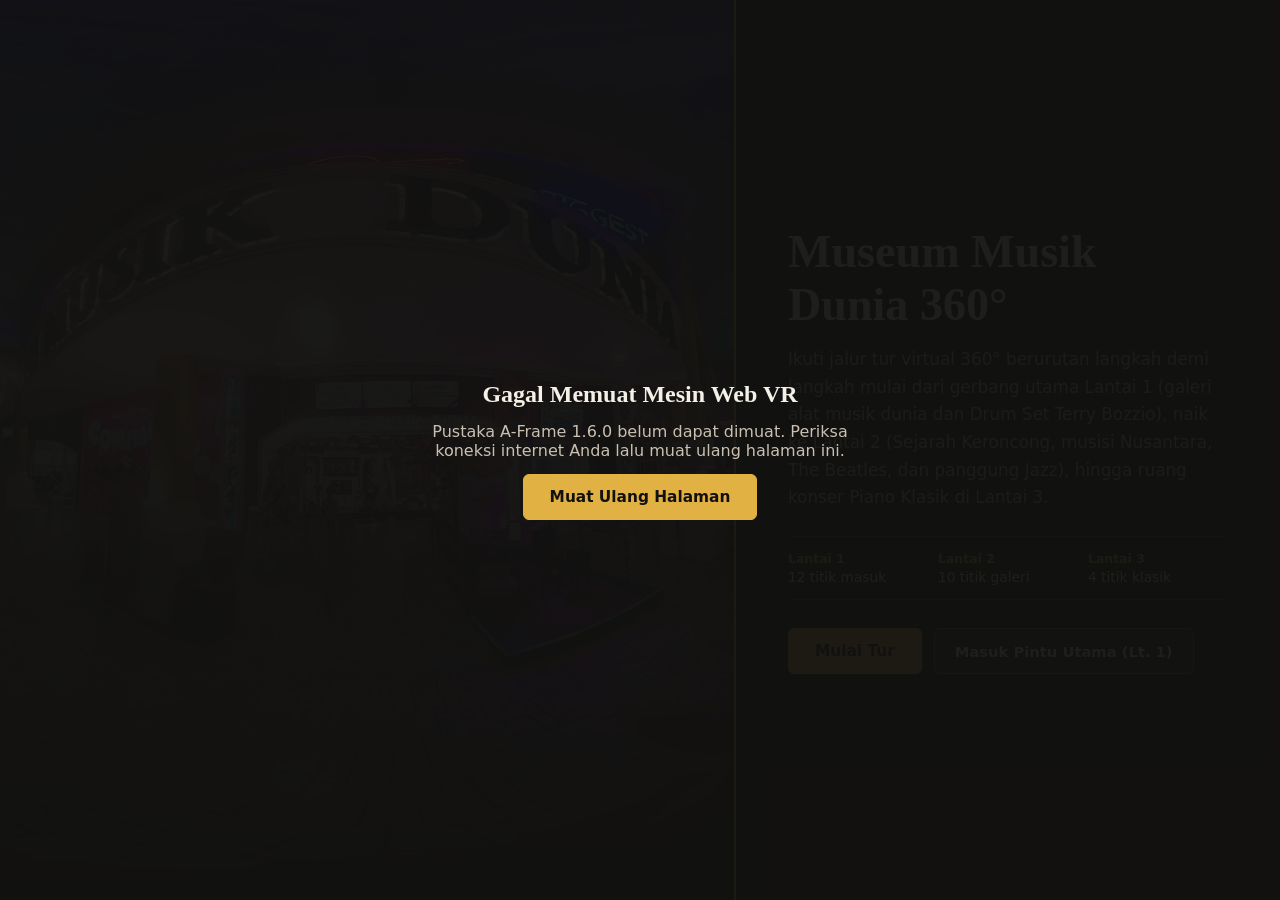
==== commit dad51f1e: "Seperate Data lantai" ====
--- a/index.html
+++ b/index.html
@@ -7,6 +7,7 @@
     <title>Museum Musik Dunia 360°: Tur Virtual Web VR</title>
     <script src="https://aframe.io/releases/1.6.0/aframe.min.js" defer></script>
     <link rel="stylesheet" href="style.css">
+    <script src="data_lantai.js"></script>
 
 </head>
 
@@ -34,15 +35,11 @@
                         alt="Halaman utama dan pintu masuk Museum Musik Dunia"
                         onerror="this.style.display='none';">
                     <div class="pembuka-visual-scrim">
-                        <div class="keterangan-foto">
-                            Pintu Masuk Utama Lantai 1 (GS__2316.JPG), titik awal tur berurutan hingga Lantai 3
-                        </div>
                     </div>
                 </div>
 
                 <div class="pembuka-konten">
                     <header>
-                        <div class="plakat-logo" aria-label="Placeholder logo museum">[LOGO MUSEUM]</div>
                         <h1 id="judul-pembuka" class="judul-utama">Museum Musik Dunia 360°</h1>
                     </header>
 
@@ -147,13 +144,10 @@
         </div>
     </div>
 
-    <!-- Bilah shortcut lantai instan -->
     <nav id="hud-navigasi" class="hud sembunyi" aria-label="Shortcut lantai museum"></nav>
 
-    <!-- Pembaca sudut kalibrasi opsional (tekan tombol K di keyboard) -->
     <div id="hud-kalibrasi" class="hud panel-hud sembunyi" aria-live="off">Azimuth g: 180° | Elevasi e: 0°</div>
 
-    <!-- Frame 5: Dialog informasi koleksi (mode desktop dan seluler) -->
     <div id="modal-info-overlay" class="sembunyi" onclick="jikaKlikLatarModal(event)">
         <div class="modal-info-kartu" role="dialog" aria-modal="true" aria-labelledby="modal-info-judul">
             <div class="modal-info-header">
@@ -178,7 +172,7 @@
         </div>
     </div>
 
-    <!-- Adegan 3D Web VR A-Frame 1.6.0 -->
+    <!-- Sebagai tempat buat 360 vr -->
     <a-scene id="adegan-vr" cursor="rayOrigin: mouse" raycaster="objects: .clickable"
         renderer="colorManagement: true; antialias: true" vr-mode-ui="enabled: true" loading-screen="enabled: false">
 
@@ -186,7 +180,7 @@
         <a-sky id="langit" rotation="0 0 0" material="shader: flat; color: #ffffff"></a-sky>
         <a-entity id="wadah-hotspot" position="0 1.6 0"></a-entity>
 
-        <!-- Panel informasi 3D khusus saat berada di mode VR Headset/Cardboard -->
+    
         <a-entity id="panel-info-vr" visible="false">
             <a-plane id="vr-panel-latar" width="2.8" height="1.7" color="#181613" opacity="0.96"
                 material="shader: flat; transparent: true"></a-plane>
@@ -223,1229 +217,6 @@
 
     </a-scene>
 
-    <script>
-
-        const DATA_LANTAI = [
-            {
-                id: 'lt1',
-                singkat: 'Lt. 1',
-                lencana: 'Lantai 1',
-                subSingkat: 'Pintu Masuk & Dunia',
-                judul: 'Halaman Utama, Galeri Musik Dunia & Drum Set Terry Bozzio',
-                deskripsi: 'Mulai dari gerbang utama Museum Musik Dunia (GS__2316.JPG), melintasi galeri gamelan Nusantara, koleksi Asia, dinding Musical Instruments, zona Eropa, Timur Tengah, India, instalasi Drum Set Terry Bozzio, hingga pohon gitar.',
-                warnaFallback: '#2c2219',
-                thumbnail: 'img/GP__2315.JPG',
-                fallbackThumbnail: 'img/GS__2316.JPG',
-                utama: true,
-                titik: [
-                    {
-                        file: 'GS__2316.JPG',
-                        nama: 'Pintu Masuk Utama Lantai 1',
-                        desk: 'Halaman utama Museum Musik Dunia dengan loket dan akses masuk langsung ke galeri Lantai 1.',
-                        hadap: 180, gMaju: 180, eMaju: -6, gMundur: null, eMundur: -6,
-                        info: [
-                            {
-                                g: 148, e: 8,
-                                judul: 'History of Recording (1857-1991)',
-                                isi: "Linimasa evolusi media perekaman suara di area masuk museum:\n- 1857, Phonautograph: perangkat paling awal perekam gelombang suara di kertas berasap.\n- 1870, Cylinder Phonograph: silinder fonograf untuk merekam dan memutar ulang suara.\n- 1900, Gramophone: piringan hitam datar yang memopulerkan distribusi rekaman massal.\n- 1963, Cassette: pita magnetik ringkas untuk pemutar portabel.\n- 1980, Compact Disc (CD): audio digital optik dengan kejernihan tinggi hingga era 1990-an.",
-                                foto: 'img/GP__2317.JPG'
-                            }
-                        ]
-                    },
-                    {
-                        file: 'GS__2312.JPG',
-                        nama: 'Galeri Gamelan & Perkusi Nusantara',
-                        desk: 'Deretan instrumen gamelan Indonesia dan panggung perkusi bundar di awal galeri Lantai 1.',
-                        hadap: 245, gMaju: 255, eMaju: -6, gMundur: 20, eMundur: -6
-                    },
-                    {
-                        file: 'GS__2311.JPG',
-                        nama: 'Koridor Instrumen Tradisional Indonesia',
-                        desk: 'Lorong lantai kayu yang memamerkan keragaman alat musik daerah Indonesia.',
-                        hadap: 255, gMaju: 262, eMaju: -6, gMundur: 95, eMundur: -7
-                    },
-                    {
-                        file: 'GS__2310.JPG',
-                        nama: 'Zona Instrumen Asia & Nusantara',
-                        desk: 'Pertemuan koleksi alat musik China di sisi kiri dan panggung instrumen Nusantara.',
-                        hadap: 280, gMaju: 308, eMaju: -6, gMundur: 200, eMundur: -6
-                    },
-                    {
-                        file: 'GS__2309.JPG',
-                        nama: 'Dinding Musical Instruments & Akses Lantai',
-                        desk: 'Dinding pameran ragam alat musik petik dan tiup dunia di dekat papan penunjuk lantai.',
-                        hadap: 185, gMaju: 145, eMaju: -6, gMundur: 350, eMundur: -6
-                    },
-                    {
-                        file: 'GS__2308.JPG',
-                        nama: 'Koridor Tengah Grand Piano & Asia',
-                        desk: 'Lorong penghubung melintasi etalase Grand Piano dan koleksi musik Asia menuju aula utama.',
-                        hadap: 250, gMaju: 268, eMaju: -6, gMundur: 115, eMundur: -6
-                    },
-                    {
-                        file: 'GS__2307.JPG',
-                        nama: 'Aula Utama Galeri Musik Dunia',
-                        desk: 'Aula terbuka Lantai 1 yang menghubungkan area tengah dengan zona Eropa dan Terry Bozzio.',
-                        hadap: 280, gMaju: 298, eMaju: -6, gMundur: 38, eMundur: -6
-                    },
-                    {
-                        file: 'GS__2304.JPG',
-                        nama: 'Zona Eropa, Timur Tengah, India & Drum Set Terry Bozzio',
-                        desk: 'Titik pameran utama Lantai 1: instrumen Eropa di kiri, Drum Set Terry Bozzio di tengah, serta Timur Tengah dan India di kanan.',
-                        hadap: 180, gMaju: 258, eMaju: -6, gMundur: 42, eMundur: -6,
-                        info: [
-                            {
-                                g: 168, e: 4,
-                                judul: 'Drum Set Terry Bozzio (Satu-satunya di Indonesia)',
-                                isi: 'Set drum raksasa dengan puluhan tom, pedal, dan simbal yang disetel secara melodis dan kromatis milik drummer Terry Bozzio. Instalasi ini merupakan koleksi pertama dan satu-satunya di Indonesia.'
-                            },
-                            {
-                                g: 222, e: 8,
-                                judul: 'Koleksi Eropa, Timur Tengah & India',
-                                isi: 'Menghimpun alat musik tradisional dan klasik lintas wilayah: instrumen dawai dan tiup Eropa di sisi kiri, instrumen petik serta perkusi Timur Tengah seperti Oud dan Darbuka, hingga Sitar dan Tabla dari India di sisi kanan.'
-                            }
-                        ]
-                    },
-                    {
-                        file: 'GS__2303.JPG',
-                        nama: 'Podium Harpa & Aula Tengah',
-                        desk: 'Etalase Harpa di pusat aula putih menuju serambi dalam Museum Musik Dunia.',
-                        hadap: 335, gMaju: 335, eMaju: -6, gMundur: 142, eMundur: -6
-                    },
-                    {
-                        file: 'GS__2302.JPG',
-                        nama: 'Serambi Utama Museum Musik Dunia',
-                        desk: 'Area serambi dengan papan nama Museum Musik Dunia dan pajangan kostum panggung.',
-                        hadap: 245, gMaju: 262, eMaju: -6, gMundur: 155, eMundur: -6
-                    },
-                    {
-                        file: 'GS__2301.JPG',
-                        nama: 'Instalasi Pohon Gitar & Simbal',
-                        desk: 'Pilar tengah berhiaskan puluhan gitar dan simbal di bawah langit-langit berbintang.',
-                        hadap: 195, gMaju: 235, eMaju: -6, gMundur: 72, eMundur: -6
-                    },
-                    {
-                        file: 'GS__2300.JPG',
-                        nama: 'Ujung Galeri Lantai 1 Menuju Lantai 2',
-                        desk: 'Titik akhir eksplorasi Lantai 1. Gunakan panah emas maju untuk melanjutkan ke Lantai 2.',
-                        hadap: 240, gMaju: 275, eMaju: -6, gMundur: 90, eMundur: -6
-                    }
-                ]
-            },
-            {
-                id: 'lt2',
-                singkat: 'Lt. 2',
-                lencana: 'Lantai 2',
-                subSingkat: 'Keroncong, Rock & Jazz',
-                judul: "Zona Sejarah Keroncong, Musisi Indonesia, Rock 'n' Roll & The Beatles",
-                deskripsi: "Melanjutkan langkah dari mural Sejarah Keroncong Kampung Tugu, melewati ruang lantai catur, koridor merah musisi Indonesia, dinding Gold Award, lorong Eric Clapton dan Queen, mural Abbey Road, Jazz New Orleans, hingga panggung Jazz Stage.",
-                warnaFallback: '#1a273b',
-                thumbnail: 'img/GP__2291.JPG',
-                fallbackThumbnail: 'img/GS__2272.JPG',
-                utama: false,
-                titik: [
-                    {
-                        file: 'GS__2288.JPG',
-                        nama: 'Panel Sejarah Keroncong Kampung Tugu, Jakarta Utara',
-                        desk: 'Titik awal Lantai 2 dengan mural besar Sejarah Keroncong dan koleksi instrumen ansambel keroncong.',
-                        hadap: 295, gMaju: 10, eMaju: -6, gMundur: 212, eMundur: -6,
-                        info: [
-                            {
-                                g: 278, e: 12,
-                                judul: 'Sejarah Keroncong Kampung Tugu, Jakarta Utara',
-                                isi: 'Musik Keroncong tumbuh dari akulturasi budaya Portugis sejak abad ke-16 dengan masyarakat Nusantara, lalu berkembang khas di Kampung Tugu, Jakarta Utara. Ansambelnya memadukan cak, cuk, ukulele, gitar, biola, fluit, selo petik, dan kontrabas.'
-                            }
-                        ]
-                    },
-                    {
-                        file: 'GS__2287.JPG',
-                        nama: 'Ruang Lantai Catur, Piano Raksasa & BTS',
-                        desk: 'Ruang pamer berlantai papan catur dengan instalasi tuts piano lantai dan gerbang neon biru.',
-                        hadap: 95, gMaju: 50, eMaju: -5, gMundur: 252, eMundur: -6
-                    },
-                    {
-                        file: 'GS__2286.JPG',
-                        nama: 'Serambi Potret Musisi & Lorong Neon',
-                        desk: 'Serambi berdinding kayu penuh potret musisi tepat di depan terowongan neon biru.',
-                        hadap: 45, gMaju: 15, eMaju: -6, gMundur: 188, eMundur: -6
-                    },
-                    {
-                        file: 'GS__2284.JPG',
-                        nama: 'Aula Galeri Musik Populer & Diva',
-                        desk: 'Aula lantai merah dengan panggung diva internasional dan grup musik menuju lorong koridor merah.',
-                        hadap: 65, gMaju: 48, eMaju: -7, gMundur: 185, eMundur: -7
-                    },
-                    {
-                        file: 'GS__2281.JPG',
-                        nama: 'Koridor Merah Arsip Musisi Indonesia',
-                        desk: 'Lorong koleksi foto berbingkai, gitar pamer, dan figur musisi Tanah Air menuju ruang Gold Award.',
-                        hadap: 12, gMaju: 12, eMaju: -6, gMundur: 182, eMundur: -7
-                    },
-                    {
-                        file: 'GS__2280.JPG',
-                        nama: 'Galeri Gold Award 500.000 Albums & Musisi Indonesia',
-                        desk: 'Dinding lengkung penghargaan piringan emas album Indonesia berdampingan dengan deretan figur musisi nasional.',
-                        hadap: 60, gMaju: 50, eMaju: -6, gMundur: 190, eMundur: -7
-                    },
-                    {
-                        file: 'GS__2277.JPG',
-                        nama: 'Lorong Legenda Rock: Eric Clapton, Queen & Freddie Mercury',
-                        desk: 'Lorong beratap neon dengan koleksi Eric Clapton, Queen, Deep Purple, God Bless, Freddie Mercury, dan Tony Q.',
-                        hadap: 12, gMaju: 8, eMaju: -6, gMundur: 205, eMundur: -6
-                    },
-                    {
-                        file: 'GS__2273.JPG',
-                        nama: 'Galeri Peta Silsilah Genre, Elvis & Abbey Road',
-                        desk: "Sudut King of Rock 'n' Roll (Elvis Presley), dinding gitar bertanda tangan asli, dan mural Abbey Road.",
-                        hadap: 135, gMaju: 12, eMaju: -6, gMundur: 228, eMundur: -6,
-                        info: [
-                            {
-                                g: 165, e: 8,
-                                judul: 'Peta Silsilah Genre Musik Dunia',
-                                isi: "Peta visual yang menghubungkan akar Blues, Jazz, Gospel, Rhythm & Blues, Reggae, Ska, Soul, Funk, Punk, Rock 'n' Roll, hingga Heavy Metal dan musik populer modern.",
-                                foto: 'img/GP__2293.JPG'
-                            }
-                        ]
-                    },
-                    {
-                        file: 'GS__2272.JPG',
-                        nama: "Zona Jazz New Orleans, Rock 'n' Roll & The Beatles",
-                        desk: "Papan sejarah Jazz New Orleans dan diagram Rock 'n' Roll di dinding tengah, serta memorabilia The Beatles di sisi kanan.",
-                        hadap: 185, gMaju: 75, eMaju: -6, gMundur: 282, eMundur: -6,
-                        info: [
-                            {
-                                g: 180, e: 8,
-                                judul: "Jazz New Orleans & Rock 'n' Roll",
-                                isi: "Mengulas lahirnya musik Jazz di New Orleans pada awal abad ke-20 yang berpadu dengan Blues dan Swing, lalu mendorong kemunculan budaya Rock 'n' Roll di pertengahan abad ke-20."
-                            },
-                            {
-                                g: 340, e: 10,
-                                judul: 'Memorabilia The Beatles',
-                                isi: 'Koleksi piringan, foto, dan dokumentasi perjalanan kuartet Liverpool (John Lennon, Paul McCartney, George Harrison, dan Ringo Starr) dalam sejarah rekaman studio dan musik pop.',
-                                foto: 'img/GP__2292.JPG'
-                            }
-                        ]
-                    },
-                    {
-                        file: 'GS__2271.JPG',
-                        nama: 'Panggung World Festival Jazz Stage (Menuju Lantai 3)',
-                        desk: 'Berada di depan panggung biru World Festival Jazz Stage dan Jazz Bar. Klik panah maju untuk naik ke Lantai 3.',
-                        hadap: 180, gMaju: 112, eMaju: -6, gMundur: 268, eMundur: -6
-                    }
-                ]
-            },
-            {
-                id: 'lt3',
-                singkat: 'Lt. 3',
-                lencana: 'Lantai 3',
-                subSingkat: 'Piano Klasik & Konser',
-                judul: 'Galeri Piano Klasik, Ruang Konser Grand Piano & Selasar Akhir',
-                deskripsi: 'Menyusuri 4 titik terakhir di Lantai 3: deretan piano klasik dan lemari pemutar audio antik, aula karpet merah bergaya Eropa, ruang konser Grand Piano, hingga selasar keluar.',
-                warnaFallback: '#2f191d',
-                thumbnail: 'img/GS__2227.JPG',
-                fallbackThumbnail: 'img/GP__2317.JPG',
-                utama: false,
-                titik: [
-                    {
-                        file: 'GS__2230.JPG',
-                        nama: 'Galeri Piano Klasik & Koleksi Audio',
-                        desk: 'Titik awal Lantai 3 dengan deretan piano klasik tegak dan rak perangkat pemutar audio antik.',
-                        hadap: 120, gMaju: 45, eMaju: -6, gMundur: 305, eMundur: -6
-                    },
-                    {
-                        file: 'GS__2229.JPG',
-                        nama: 'Aula Karpet Merah & Organ Pipa Klasik',
-                        desk: 'Aula pameran karpet merah dengan pajangan organ klasik dan lorong menuju ruang Grand Piano.',
-                        hadap: 120, gMaju: 75, eMaju: -6, gMundur: 268, eMundur: -6
-                    },
-                    {
-                        file: 'GS__2227.JPG',
-                        nama: 'Ruang Konser Grand Piano Klasik',
-                        desk: 'Ruang konser marmer dengan Grand Piano, panggung tirai merah, dan gerbang lengkung emas.',
-                        hadap: 190, gMaju: 35, eMaju: -5, gMundur: 185, eMundur: -5
-                    },
-                    {
-                        file: 'GS__2225.JPG',
-                        nama: 'Selasar Terbuka Lantai 3 (Titik Akhir Tur)',
-                        desk: 'Titik terakhir seluruh rute tur 3 lantai. Tekan Selesai atau pilih lantai lain di bilah bawah.',
-                        hadap: 185, gMaju: null, eMaju: -6, gMundur: 25, eMundur: -6
-                    }
-                ]
-            }
-        ];
-
-        // Daftar datar berurutan seluruh 37 langkah agar navigasi Maju/Mundur menyambung otomatis lintas lantai.
-        const URUTAN_GLOBAL = [];
-        DATA_LANTAI.forEach(lantai => {
-            lantai.titik.forEach((_, idx) => {
-                URUTAN_GLOBAL.push({ lantaiId: lantai.id, idx });
-            });
-        });
-
-        const JARAK_HOTSPOT = 5.2;
-        const JARAK_PANEL_VR = 2.75;
-        const CACHE_GAMBAR_360 = {};
-        const CACHE_FOTO_DETAIL = {};
-        let modeKalibrasi = false;
-        let animasiDijeda = window.matchMedia && window.matchMedia('(prefers-reduced-motion: reduce)').matches;
-        let elemenFokusSebelumModal = null;
-
-        function cariLantai(lantaiId) {
-            return DATA_LANTAI.find(l => l.id === lantaiId) || DATA_LANTAI[0];
-        }
-
-        function indeksGlobal(lantaiId, idx) {
-            return URUTAN_GLOBAL.findIndex(item => item.lantaiId === lantaiId && item.idx === idx);
-        }
-
-        function targetLangkahGlobal(lantaiId, idx, arah) {
-            const pos = indeksGlobal(lantaiId, idx);
-            if (pos === -1) return null;
-            const tujuan = pos + arah;
-            if (tujuan < 0 || tujuan >= URUTAN_GLOBAL.length) return null;
-            return URUTAN_GLOBAL[tujuan];
-        }
-
-        // Selaras dengan SphereGeometry scale="-1 1 1" pada <a-sky rotation="0 0 0"> di A-Frame 1.6.0.
-        function arahDari(g, e, r) {
-            const gr = THREE.MathUtils.degToRad(g);
-            const er = THREE.MathUtils.degToRad(e);
-            return new THREE.Vector3(
-                r * Math.cos(gr) * Math.cos(er),
-                r * Math.sin(er),
-                r * Math.sin(gr) * Math.cos(er)
-            );
-        }
-
-        function yawUntuk(g) {
-            const gr = THREE.MathUtils.degToRad(g);
-            return THREE.MathUtils.radToDeg(Math.atan2(-Math.cos(gr), -Math.sin(gr)));
-        }
-
-        // Font MSDF roboto bawaan A-Frame tidak memuat beberapa karakter non-ASCII.
-        function keTeksAsciiVR(teks) {
-            return String(teks || '')
-                .replace(/[\u2013\u2014]/g, '-')
-                .replace(/\u2022/g, '-')
-                .replace(/\u2026/g, '...')
-                .replace(/\u00B0/g, ' deg')
-                .replace(/[\u2018\u2019]/g, "'")
-                .replace(/[\u201C\u201D]/g, '"');
-        }
-
-        function buatTeksturPlaceholder360(lantai, titik, idx) {
-            const canvas = document.createElement('canvas');
-            const W = 2048;
-            const H = 1024;
-            canvas.width = W;
-            canvas.height = H;
-            const ctx = canvas.getContext('2d');
-
-            const grad = ctx.createLinearGradient(0, 0, 0, H);
-            grad.addColorStop(0, '#0d0c0b');
-            grad.addColorStop(0.3, lantai.warnaFallback);
-            grad.addColorStop(0.55, lantai.warnaFallback);
-            grad.addColorStop(0.8, '#141210');
-            grad.addColorStop(1, '#090807');
-            ctx.fillStyle = grad;
-            ctx.fillRect(0, 0, W, H);
-
-            for (let deg = 0; deg <= 360; deg += 15) {
-                const x = (deg / 360) * W;
-                const utama = deg % 90 === 0;
-                ctx.strokeStyle = utama ? 'rgba(226, 177, 68, 0.55)' : 'rgba(226, 177, 68, 0.16)';
-                ctx.lineWidth = utama ? 3 : 1.5;
-                ctx.beginPath();
-                ctx.moveTo(x, 0);
-                ctx.lineTo(x, H);
-                ctx.stroke();
-            }
-
-            for (let lat = -75; lat <= 75; lat += 15) {
-                const y = (0.5 - lat / 180) * H;
-                const horizon = lat === 0;
-                ctx.strokeStyle = horizon ? 'rgba(226, 177, 68, 0.7)' : 'rgba(245, 240, 230, 0.12)';
-                ctx.lineWidth = horizon ? 3 : 1.5;
-                ctx.beginPath();
-                ctx.moveTo(0, y);
-                ctx.lineTo(W, y);
-                ctx.stroke();
-            }
-
-            ctx.font = 'bold 20px monospace';
-            ctx.textAlign = 'center';
-            ctx.fillStyle = '#e2b144';
-            for (let deg = 30; deg < 360; deg += 30) {
-                if (deg % 90 === 0) continue;
-                ctx.fillText(`${deg}°`, (deg / 360) * W, H / 2 - 12);
-            }
-
-            const penandaArah = [
-                { label: 'DEPAN 0°', g: 0 },
-                { label: 'KANAN 90°', g: 90 },
-                { label: 'BELAKANG 180°', g: 180 },
-                { label: 'KIRI 270°', g: 270 }
-            ];
-            const filePath = `img/${titik.file}`;
-            const teksUrutan = `${lantai.lencana} | Titik ${idx + 1} / ${lantai.titik.length}`;
-
-            const gambarKartu = (cx, labelArah) => {
-                const cy = H / 2;
-                ctx.save();
-                ctx.fillStyle = 'rgba(18, 17, 16, 0.86)';
-                ctx.strokeStyle = '#e2b144';
-                ctx.lineWidth = 2;
-                ctx.fillRect(cx - 215, cy - 110, 430, 220);
-                ctx.strokeRect(cx - 215, cy - 110, 430, 220);
-
-                ctx.textAlign = 'center';
-                ctx.fillStyle = '#e2b144';
-                ctx.font = 'bold 34px Georgia, serif';
-                ctx.fillText(labelArah, cx, cy - 56);
-
-                ctx.fillStyle = '#93c5fd';
-                ctx.font = 'bold 20px monospace';
-                ctx.fillText(`FILE: ${filePath}`, cx, cy - 18);
-
-                ctx.fillStyle = '#f5f0e6';
-                ctx.font = 'bold 23px sans-serif';
-                const namaPendek = titik.nama.length > 34 ? titik.nama.slice(0, 33) + '...' : titik.nama;
-                ctx.fillText(namaPendek, cx, cy + 24);
-
-                ctx.fillStyle = '#c9c0b1';
-                ctx.font = '18px sans-serif';
-                ctx.fillText(teksUrutan, cx, cy + 58);
-
-                ctx.fillStyle = '#c9c0b1';
-                ctx.font = '15px sans-serif';
-                ctx.fillText('Salin foto equirectangular GS__*.JPG ke folder img/', cx, cy + 88);
-                ctx.restore();
-            };
-
-            penandaArah.forEach(item => {
-                if (item.g === 0) {
-                    gambarKartu(0, item.label);
-                    gambarKartu(W, item.label);
-                } else {
-                    gambarKartu((item.g / 360) * W, item.label);
-                }
-            });
-
-            return canvas.toDataURL('image/jpeg', 0.86);
-        }
-
-        function daftarAsetGambar(idAset, imgEl) {
-            const wadah = document.getElementById('wadah-aset');
-            const lama = document.getElementById(idAset);
-            if (lama) lama.remove();
-            imgEl.id = idAset;
-            wadah.appendChild(imgEl);
-            return `#${idAset}`;
-        }
-
-        function buatElemenPlaceholderImg(lantai, titik, idx) {
-            const dataUrl = buatTeksturPlaceholder360(lantai, titik, idx);
-            return new Promise(resolve => {
-                const imgPh = new Image();
-                imgPh.onload = () => resolve(imgPh);
-                imgPh.onerror = () => resolve(imgPh);
-                imgPh.src = dataUrl;
-            });
-        }
-
-        function muatGambarTitik(lantaiId, idx) {
-            const kunci = `${lantaiId}:${idx}`;
-            if (CACHE_GAMBAR_360[kunci]) return Promise.resolve(CACHE_GAMBAR_360[kunci]);
-
-            const lantai = cariLantai(lantaiId);
-            const titik = lantai.titik[idx];
-            const idAset = `sky-${lantaiId}-${idx}`;
-            const filePath = `img/${titik.file}`;
-
-            // Hanya file GS__*.JPG (equirectangular) yang boleh dipakai sebagai tekstur <a-sky>.
-            if (!/^GS__.*\.jpg$/i.test(titik.file)) {
-                return buatElemenPlaceholderImg(lantai, titik, idx).then(imgPh => {
-                    const hasil = { src: daftarAsetGambar(idAset, imgPh), asli: false, filePath };
-                    CACHE_GAMBAR_360[kunci] = hasil;
-                    return hasil;
-                });
-            }
-
-            return new Promise(resolve => {
-                const img = new Image();
-                img.onload = () => {
-                    const hasil = { src: daftarAsetGambar(idAset, img), asli: true, filePath };
-                    CACHE_GAMBAR_360[kunci] = hasil;
-                    resolve(hasil);
-                };
-                img.onerror = async () => {
-                    const imgPh = await buatElemenPlaceholderImg(lantai, titik, idx);
-                    const hasil = { src: daftarAsetGambar(idAset, imgPh), asli: false, filePath };
-                    CACHE_GAMBAR_360[kunci] = hasil;
-                    resolve(hasil);
-                };
-                img.src = filePath;
-            });
-        }
-
-        function cekFotoDetail(pathFoto) {
-            if (!pathFoto) return Promise.resolve(null);
-            if (Object.prototype.hasOwnProperty.call(CACHE_FOTO_DETAIL, pathFoto)) {
-                return Promise.resolve(CACHE_FOTO_DETAIL[pathFoto]);
-            }
-            const idAset = 'detail-' + pathFoto.replace(/[^a-z0-9]/gi, '-').toLowerCase();
-            return new Promise(resolve => {
-                const img = new Image();
-                img.onload = () => {
-                    const ref = daftarAsetGambar(idAset, img);
-                    CACHE_FOTO_DETAIL[pathFoto] = ref;
-                    resolve(ref);
-                };
-                img.onerror = () => {
-                    CACHE_FOTO_DETAIL[pathFoto] = null;
-                    resolve(null);
-                };
-                img.src = pathFoto;
-            });
-        }
-
-        function hitungBarisTeks(teks, maxKarakter) {
-            let total = 0;
-            String(teks).split('\n').forEach(paragraf => {
-                let baris = 1;
-                let panjang = 0;
-                paragraf.split(' ').forEach(kata => {
-                    if (panjang + kata.length > maxKarakter) {
-                        baris++;
-                        panjang = kata.length + 1;
-                    } else {
-                        panjang += kata.length + 1;
-                    }
-                });
-                total += baris;
-            });
-            return Math.max(1, total);
-        }
-
-        function ambilKomponenTur() {
-            const scene = document.querySelector('#adegan-vr');
-            return scene && scene.components ? scene.components['tur-museum'] : null;
-        }
-
-        function sembunyikanSemuaLayar() {
-            document.getElementById('layar-pembuka').classList.add('sembunyi');
-            document.getElementById('layar-zona').classList.add('sembunyi');
-            document.getElementById('layar-selesai').classList.add('sembunyi');
-        }
-
-        function aturTampilHud(tampil) {
-            document.body.classList.toggle('mode-360-aktif', Boolean(tampil));
-            ['hud-lokasi', 'hud-kanan', 'hud-navigasi'].forEach(id => {
-                document.getElementById(id).classList.toggle('sembunyi', !tampil);
-            });
-            if (!tampil) {
-                document.getElementById('hud-kalibrasi').classList.add('sembunyi');
-            } else if (modeKalibrasi) {
-                document.getElementById('hud-kalibrasi').classList.remove('sembunyi');
-            }
-        }
-
-        function aturIndikatorMuat(tampil, pesan) {
-            const el = document.getElementById('indikator-muat');
-            if (pesan) document.getElementById('teks-muat').textContent = pesan;
-            el.classList.toggle('sembunyi', !tampil);
-        }
-
-        function bukaMenuZona() {
-            tutupPanelInfo();
-            sembunyikanSemuaLayar();
-            aturTampilHud(false);
-            document.getElementById('layar-zona').classList.remove('sembunyi');
-        }
-
-        function selesaikanTur() {
-            tutupPanelInfo();
-            sembunyikanSemuaLayar();
-            aturTampilHud(false);
-            document.getElementById('layar-selesai').classList.remove('sembunyi');
-        }
-
-        function kembaliKeAwal() {
-            tutupPanelInfo();
-            sembunyikanSemuaLayar();
-            aturTampilHud(false);
-            document.getElementById('layar-pembuka').classList.remove('sembunyi');
-        }
-
-        function mulaiDariLantai(lantaiId, idx = 0) {
-            const lantai = cariLantai(lantaiId);
-            if (!lantai || lantai.titik.length === 0) {
-                bukaMenuZona();
-                return;
-            }
-            const tur = ambilKomponenTur();
-            if (!tur) {
-                document.getElementById('layar-galat').classList.remove('sembunyi');
-                return;
-            }
-            tutupPanelInfo();
-            sembunyikanSemuaLayar();
-            aturTampilHud(true);
-            tur.kunjungiTitik(lantai.id, idx, tur.sudahTampil);
-        }
-
-        function navigasiLangkah(arah) {
-            const tur = ambilKomponenTur();
-            if (!tur || !tur.lantaiAktif) return;
-            const target = targetLangkahGlobal(tur.lantaiAktif, tur.indeksAktif, arah);
-            if (target) {
-                tur.kunjungiTitik(target.lantaiId, target.idx, true);
-            }
-        }
-
-        function perbaruiTombolAnimasi() {
-            const btn = document.getElementById('btn-animasi');
-            if (!btn) return;
-            btn.setAttribute('aria-pressed', String(animasiDijeda));
-            btn.textContent = animasiDijeda ? 'Aktifkan Animasi' : 'Jeda Animasi';
-        }
-
-        function toggleAnimasiHotspot() {
-            animasiDijeda = !animasiDijeda;
-            perbaruiTombolAnimasi();
-            const tur = ambilKomponenTur();
-            if (tur) tur.terapkanStatusAnimasi();
-        }
-
-        function tutupPanelInfo() {
-            const overlay = document.getElementById('modal-info-overlay');
-            const sedangBuka = !overlay.classList.contains('sembunyi');
-            overlay.classList.add('sembunyi');
-            const tur = ambilKomponenTur();
-            if (tur) tur.tutupPanelVR();
-            if (sedangBuka && elemenFokusSebelumModal && typeof elemenFokusSebelumModal.focus === 'function') {
-                elemenFokusSebelumModal.focus();
-                elemenFokusSebelumModal = null;
-            }
-        }
-
-        function jikaKlikLatarModal(event) {
-            if (event.target && event.target.id === 'modal-info-overlay') {
-                tutupPanelInfo();
-            }
-        }
-
-        function bangunMenuLantai() {
-            const wadah = document.getElementById('daftar-zona');
-            wadah.innerHTML = '';
-
-            if (!DATA_LANTAI.length) {
-                wadah.innerHTML = '<div class="status-kosong"><p>Belum ada daftar lantai yang dikonfigurasi.</p></div>';
-                return;
-            }
-
-            DATA_LANTAI.forEach((lantai, i) => {
-                const kartu = document.createElement('button');
-                kartu.type = 'button';
-                kartu.className = 'kartu-lantai' + (lantai.utama ? ' kartu-utama' : '');
-                kartu.onclick = () => mulaiDariLantai(lantai.id, 0);
-
-                const pratinjau = document.createElement('div');
-                pratinjau.className = 'pratinjau-lantai';
-
-                const img = document.createElement('img');
-                img.width = 800;
-                img.height = 450;
-                img.alt = `Pratinjau ${lantai.lencana}: ${lantai.judul}`;
-                img.src = lantai.thumbnail;
-
-                const fallbackBox = document.createElement('div');
-                fallbackBox.className = 'pratinjau-fallback sembunyi';
-                fallbackBox.innerHTML = `<strong>${lantai.lencana}: ${lantai.subSingkat}</strong><span>Pratinjau belum ditemukan (${lantai.thumbnail})</span>`;
-
-                let sudahCobaFallback = false;
-                img.onerror = () => {
-                    if (!sudahCobaFallback && lantai.fallbackThumbnail) {
-                        sudahCobaFallback = true;
-                        img.src = lantai.fallbackThumbnail;
-                    } else {
-                        img.classList.add('sembunyi');
-                        fallbackBox.classList.remove('sembunyi');
-                    }
-                };
-
-                const badge = document.createElement('span');
-                badge.className = 'badge-jumlah';
-                badge.textContent = `${lantai.titik.length} Titik 360°`;
-
-                pratinjau.appendChild(img);
-                pratinjau.appendChild(fallbackBox);
-                pratinjau.appendChild(badge);
-
-                const urutanLabel = i === 0
-                    ? 'Titik awal: Pintu Masuk Utama'
-                    : (i === 1 ? 'Lanjutan langkah 13 sampai 22' : 'Lanjutan langkah 23 sampai 26');
-
-                const isi = document.createElement('div');
-                isi.className = 'isi-kartu';
-                isi.innerHTML = `
-                    <div class="baris-label-lantai">
-                        <span class="lencana-lantai">${lantai.lencana}</span>
-                        <span class="status-urutan">${urutanLabel}</span>
-                    </div>
-                    <h3>${lantai.judul}</h3>
-                    <p>${lantai.deskripsi}</p>
-                    <span class="aksi-kartu">Buka ${lantai.lencana}</span>
-                `;
-
-                kartu.appendChild(pratinjau);
-                kartu.appendChild(isi);
-                wadah.appendChild(kartu);
-            });
-        }
-
-        function bangunShortcutLantai() {
-            const nav = document.getElementById('hud-navigasi');
-            nav.innerHTML = '';
-            DATA_LANTAI.forEach(lantai => {
-                const btn = document.createElement('button');
-                btn.type = 'button';
-                btn.dataset.lantai = lantai.id;
-                btn.innerHTML = `<span>${lantai.singkat}</span><span class="label-sub">${lantai.subSingkat}</span>`;
-                btn.onclick = () => {
-                    const tur = ambilKomponenTur();
-                    if (!tur) return;
-                    if (tur.lantaiAktif === lantai.id && tur.indeksAktif === 0) return;
-                    tur.kunjungiTitik(lantai.id, 0, true);
-                };
-                nav.appendChild(btn);
-            });
-        }
-
-        function inisialisasiAFrame() {
-            bangunMenuLantai();
-            bangunShortcutLantai();
-            perbaruiTombolAnimasi();
-
-            if (typeof window.AFRAME === 'undefined') {
-                document.getElementById('layar-galat').classList.remove('sembunyi');
-                return;
-            }
-
-            AFRAME.registerComponent('tur-museum', {
-                init() {
-                    this.langit = document.querySelector('#langit');
-                    this.wadah = document.querySelector('#wadah-hotspot');
-                    this.panelVR = document.querySelector('#panel-info-vr');
-                    this.kamera = document.querySelector('#kamera');
-                    this.rig = document.querySelector('#rig');
-
-                    this.sedangPindah = false;
-                    this.sudahTampil = false;
-                    this.lantaiAktif = null;
-                    this.indeksAktif = 0;
-
-                    document.querySelector('#vr-panel-tutup').addEventListener('click', () => this.tutupPanelVR());
-                    this.el.addEventListener('enter-vr', () => this.aturModeVR(true));
-                    this.el.addEventListener('exit-vr', () => this.aturModeVR(false));
-                },
-
-                tick() {
-                    if (!modeKalibrasi || !this.sudahTampil) return;
-                    const camObj = this.kamera && (this.kamera.getObject3D('camera') || this.kamera.object3D);
-                    if (!camObj) return;
-                    const q = new THREE.Quaternion();
-                    camObj.getWorldQuaternion(q);
-                    const dir = new THREE.Vector3(0, 0, -1).applyQuaternion(q);
-                    const g = ((THREE.MathUtils.radToDeg(Math.atan2(dir.z, dir.x)) % 360) + 360) % 360;
-                    const e = THREE.MathUtils.radToDeg(Math.asin(THREE.MathUtils.clamp(dir.y, -1, 1)));
-                    document.getElementById('hud-kalibrasi').textContent =
-                        `Kalibrasi | Azimuth g: ${Math.round(g)}° | Elevasi e: ${Math.round(e)}° (Tekan K untuk tutup)`;
-                },
-
-                aturModeVR(aktifVR) {
-                    const kursor = document.querySelector('#kursor-tatap');
-                    kursor.setAttribute('visible', aktifVR);
-                    kursor.setAttribute('raycaster', 'enabled', aktifVR);
-                    if (aktifVR) {
-                        document.getElementById('modal-info-overlay').classList.add('sembunyi');
-                    }
-                    document.querySelectorAll('.hud').forEach(el => {
-                        el.style.display = aktifVR ? 'none' : '';
-                    });
-                    this.segarkanRaycaster();
-                },
-
-                segarkanRaycaster() {
-                    [
-                        this.el,
-                        document.querySelector('#kursor-tatap'),
-                        document.querySelector('#laser-kanan'),
-                        document.querySelector('#laser-kiri')
-                    ].forEach(el => {
-                        if (el && el.components && el.components.raycaster) {
-                            el.components.raycaster.refreshObjects();
-                        }
-                    });
-                },
-
-                terapkanStatusAnimasi() {
-                    this.wadah.querySelectorAll('.ring-denyut').forEach(ring => {
-                        if (animasiDijeda) {
-                            ring.pause();
-                        } else {
-                            ring.play();
-                        }
-                    });
-                },
-
-                pudarLangit(warnaTujuan, durasi = 240) {
-                    if (animasiDijeda) {
-                        this.langit.setAttribute('material', 'color', warnaTujuan);
-                        return Promise.resolve();
-                    }
-                    return new Promise(resolve => {
-                        const langit = this.langit;
-                        let selesai = false;
-                        const akhiri = () => {
-                            if (selesai) return;
-                            selesai = true;
-                            langit.removeEventListener('animationcomplete__pudar', akhiri);
-                            clearTimeout(timerAman);
-                            resolve();
-                        };
-                        const timerAman = setTimeout(akhiri, durasi + 150);
-                        langit.removeAttribute('animation__pudar');
-                        langit.addEventListener('animationcomplete__pudar', akhiri);
-                        langit.setAttribute('animation__pudar', {
-                            property: 'material.color',
-                            to: warnaTujuan,
-                            dur: durasi,
-                            easing: 'easeInOutQuad'
-                        });
-                    });
-                },
-
-                terapkanTeksturLangit(src) {
-                    return new Promise(resolve => {
-                        const langit = this.langit;
-                        let selesai = false;
-                        const akhiri = () => {
-                            if (selesai) return;
-                            selesai = true;
-                            langit.removeEventListener('materialtextureloaded', akhiri);
-                            clearTimeout(timerAman);
-                            resolve();
-                        };
-                        const timerAman = setTimeout(akhiri, 360);
-                        langit.addEventListener('materialtextureloaded', akhiri);
-                        langit.setAttribute('material', 'src', src);
-                    });
-                },
-
-                async kunjungiTitik(lantaiId, idx, pakaiTransisi = true) {
-                    if (!this.el.hasLoaded) {
-                        await new Promise(resolve => this.el.addEventListener('loaded', resolve, { once: true }));
-                    }
-                    if (this.sedangPindah) return;
-                    const lantai = cariLantai(lantaiId);
-                    if (!lantai || !lantai.titik[idx]) return;
-                    if (this.sudahTampil && this.lantaiAktif === lantaiId && this.indeksAktif === idx) return;
-
-                    this.sedangPindah = true;
-                    tutupPanelInfo();
-
-                    const titik = lantai.titik[idx];
-                    const kunci = `${lantaiId}:${idx}`;
-                    if (!CACHE_GAMBAR_360[kunci] && !this.el.is('vr-mode')) {
-                        aturIndikatorMuat(true, `Memuat ${lantai.singkat}: ${titik.nama} (${titik.file})...`);
-                    }
-
-                    try {
-                        this.wadah.setAttribute('visible', false);
-                        const tugasMuat = muatGambarTitik(lantaiId, idx);
-                        const tugasPudar = pakaiTransisi ? this.pudarLangit('#000000', 240) : Promise.resolve();
-                        const [hasilGambar] = await Promise.all([tugasMuat, tugasPudar]);
-
-                        this.lantaiAktif = lantaiId;
-                        this.indeksAktif = idx;
-                        this.sudahTampil = true;
-
-                        await this.terapkanTeksturLangit(hasilGambar.src);
-
-                        const lc = this.kamera.components && this.kamera.components['look-controls'];
-                        if (lc && lc.yawObject && lc.pitchObject && !this.el.is('vr-mode')) {
-                            lc.yawObject.rotation.y = 0;
-                            lc.pitchObject.rotation.x = 0;
-                        }
-                        const arahHadap = typeof titik.hadap === 'number' ? titik.hadap : 180;
-                        this.rig.object3D.rotation.y = THREE.MathUtils.degToRad(yawUntuk(arahHadap));
-
-                        this.bangunHotspotTitik(lantai, idx);
-                        this.perbaruiHud(lantai, idx, hasilGambar);
-                        aturIndikatorMuat(false);
-
-                        if (pakaiTransisi) {
-                            await this.pudarLangit('#ffffff', 250);
-                        } else {
-                            this.langit.setAttribute('material', 'color', '#ffffff');
-                        }
-
-                        this.wadah.setAttribute('visible', true);
-                        this.terapkanStatusAnimasi();
-                        this.segarkanRaycaster();
-                    } finally {
-                        aturIndikatorMuat(false);
-                        this.sedangPindah = false;
-                    }
-                },
-
-                bangunHotspotTitik(lantai, idx) {
-                    while (this.wadah.firstChild) {
-                        this.wadah.removeChild(this.wadah.firstChild);
-                    }
-
-                    const titik = lantai.titik[idx];
-
-                    const targetMaju = targetLangkahGlobal(lantai.id, idx, 1);
-                    if (targetMaju && typeof titik.gMaju === 'number') {
-                        const lantaiTujuan = cariLantai(targetMaju.lantaiId);
-                        const titikTujuan = lantaiTujuan.titik[targetMaju.idx];
-                        const pindahLantai = lantaiTujuan.id !== lantai.id;
-                        const labelMaju = pindahLantai
-                            ? `Naik ke ${lantaiTujuan.lencana}: ${titikTujuan.nama}`
-                            : `Maju (${targetMaju.idx + 1}/${lantai.titik.length}): ${titikTujuan.nama}`;
-
-                        this.wadah.appendChild(this.buatHotspotPanah({
-                            g: titik.gMaju,
-                            e: titik.eMaju ?? -6,
-                            label: labelMaju,
-                            warna: '#e2b144',
-                            aksi: () => this.kunjungiTitik(targetMaju.lantaiId, targetMaju.idx, true)
-                        }));
-                    }
-
-                    const targetMundur = targetLangkahGlobal(lantai.id, idx, -1);
-                    if (targetMundur && typeof titik.gMundur === 'number') {
-                        const lantaiTujuan = cariLantai(targetMundur.lantaiId);
-                        const titikTujuan = lantaiTujuan.titik[targetMundur.idx];
-                        const pindahLantai = lantaiTujuan.id !== lantai.id;
-                        const labelMundur = pindahLantai
-                            ? `Kembali ke ${lantaiTujuan.lencana}: ${titikTujuan.nama}`
-                            : `Mundur (${targetMundur.idx + 1}/${lantai.titik.length}): ${titikTujuan.nama}`;
-
-                        this.wadah.appendChild(this.buatHotspotPanah({
-                            g: titik.gMundur,
-                            e: titik.eMundur ?? -6,
-                            label: labelMundur,
-                            warna: '#d4a030',
-                            aksi: () => this.kunjungiTitik(targetMundur.lantaiId, targetMundur.idx, true)
-                        }));
-                    }
-
-                    if (Array.isArray(titik.info)) {
-                        titik.info.forEach(itemInfo => {
-                            this.wadah.appendChild(this.buatHotspotInfo(itemInfo, lantai, titik));
-                        });
-                    }
-                },
-
-                buatDasarHotspot(g, e) {
-                    const el = document.createElement('a-entity');
-                    el.object3D.position.copy(arahDari(g, e, JARAK_HOTSPOT));
-                    el.object3D.lookAt(0, 0, 0);
-                    el.addEventListener('mouseenter', () => el.object3D.scale.setScalar(1.15));
-                    el.addEventListener('mouseleave', () => el.object3D.scale.setScalar(1.0));
-                    return el;
-                },
-
-                buatHotspotPanah(opsi) {
-                    const el = this.buatDasarHotspot(opsi.g, opsi.e);
-                    const labelRingkas = opsi.label.length > 36 ? opsi.label.slice(0, 33) + '...' : opsi.label;
-                    const lebarLabel = Math.max(1.5, 0.42 + labelRingkas.length * 0.082);
-
-                    const lingkaran = document.createElement('a-circle');
-                    lingkaran.classList.add('clickable');
-                    lingkaran.setAttribute('radius', '0.44');
-                    lingkaran.setAttribute('position', '0 0 0');
-                    lingkaran.setAttribute('material', 'color: #181613; shader: flat');
-                    lingkaran.addEventListener('click', opsi.aksi);
-
-                    const ringTepi = document.createElement('a-ring');
-                    ringTepi.setAttribute('radius-inner', '0.38');
-                    ringTepi.setAttribute('radius-outer', '0.44');
-                    ringTepi.setAttribute('position', '0 0 0.015');
-                    ringTepi.setAttribute('material', `color: ${opsi.warna}; shader: flat`);
-
-                    const ringDenyut = document.createElement('a-ring');
-                    ringDenyut.classList.add('ring-denyut');
-                    ringDenyut.setAttribute('radius-inner', '0.44');
-                    ringDenyut.setAttribute('radius-outer', '0.51');
-                    ringDenyut.setAttribute('position', '0 0 -0.01');
-                    ringDenyut.setAttribute('material', `color: ${opsi.warna}; opacity: 0.72; shader: flat; transparent: true; depthWrite: false`);
-                    ringDenyut.setAttribute('animation', 'property: scale; from: 1 1 1; to: 1.4 1.4 1.4; loop: true; dur: 1250; easing: easeOutQuad');
-                    ringDenyut.setAttribute('animation__op', 'property: material.opacity; from: 0.72; to: 0; loop: true; dur: 1250; easing: easeOutQuad');
-
-                    const kepalaPanah = document.createElement('a-triangle');
-                    kepalaPanah.setAttribute('vertex-a', '0 0.24 0.03');
-                    kepalaPanah.setAttribute('vertex-b', '-0.21 -0.04 0.03');
-                    kepalaPanah.setAttribute('vertex-c', '0.21 -0.04 0.03');
-                    kepalaPanah.setAttribute('material', `color: ${opsi.warna}; shader: flat`);
-
-                    const batangPanah = document.createElement('a-plane');
-                    batangPanah.setAttribute('width', '0.11');
-                    batangPanah.setAttribute('height', '0.16');
-                    batangPanah.setAttribute('position', '0 -0.13 0.03');
-                    batangPanah.setAttribute('material', `color: ${opsi.warna}; shader: flat`);
-
-                    const latarLabel = document.createElement('a-plane');
-                    latarLabel.setAttribute('width', lebarLabel.toFixed(2));
-                    latarLabel.setAttribute('height', '0.34');
-                    latarLabel.setAttribute('position', '0 -0.74 0');
-                    latarLabel.setAttribute('material', 'color: #121110; shader: flat');
-
-                    const teksLabel = document.createElement('a-text');
-                    teksLabel.setAttribute('value', keTeksAsciiVR(labelRingkas));
-                    teksLabel.setAttribute('align', 'center');
-                    teksLabel.setAttribute('color', opsi.warna);
-                    teksLabel.setAttribute('width', '3.35');
-                    teksLabel.setAttribute('position', '0 -0.74 0.04');
-                    teksLabel.setAttribute('alpha-test', '0.5');
-
-                    el.appendChild(lingkaran);
-                    el.appendChild(ringTepi);
-                    el.appendChild(ringDenyut);
-                    el.appendChild(kepalaPanah);
-                    el.appendChild(batangPanah);
-                    el.appendChild(latarLabel);
-                    el.appendChild(teksLabel);
-                    return el;
-                },
-
-                buatHotspotInfo(h, lantai, titik) {
-                    const el = this.buatDasarHotspot(h.g, h.e);
-                    const judulPendek = h.judul.length > 34 ? h.judul.slice(0, 31) + '...' : h.judul;
-                    const lebarLabel = Math.max(1.4, 0.38 + judulPendek.length * 0.078);
-
-                    const lingkaran = document.createElement('a-circle');
-                    lingkaran.classList.add('clickable');
-                    lingkaran.setAttribute('radius', '0.31');
-                    lingkaran.setAttribute('position', '0 0 0');
-                    lingkaran.setAttribute('material', 'color: #1d4ed8; shader: flat');
-                    lingkaran.addEventListener('click', () => this.bukaPanelInfo(h, lantai, titik));
-
-                    const ringDenyut = document.createElement('a-ring');
-                    ringDenyut.classList.add('ring-denyut');
-                    ringDenyut.setAttribute('radius-inner', '0.31');
-                    ringDenyut.setAttribute('radius-outer', '0.38');
-                    ringDenyut.setAttribute('position', '0 0 -0.01');
-                    ringDenyut.setAttribute('material', 'color: #60a5fa; opacity: 0.88; shader: flat; transparent: true; depthWrite: false');
-                    ringDenyut.setAttribute('animation', 'property: scale; from: 1 1 1; to: 1.32 1.32 1.32; dir: alternate; loop: true; dur: 950; easing: easeInOutSine');
-
-                    const hurufI = document.createElement('a-text');
-                    hurufI.setAttribute('value', 'i');
-                    hurufI.setAttribute('align', 'center');
-                    hurufI.setAttribute('color', '#ffffff');
-                    hurufI.setAttribute('width', '6.2');
-                    hurufI.setAttribute('position', '0 0.03 0.04');
-                    hurufI.setAttribute('alpha-test', '0.5');
-
-                    const latarLabel = document.createElement('a-plane');
-                    latarLabel.setAttribute('width', lebarLabel.toFixed(2));
-                    latarLabel.setAttribute('height', '0.32');
-                    latarLabel.setAttribute('position', '0 -0.62 0');
-                    latarLabel.setAttribute('material', 'color: #102042; shader: flat');
-
-                    const teksLabel = document.createElement('a-text');
-                    teksLabel.setAttribute('value', keTeksAsciiVR(judulPendek));
-                    teksLabel.setAttribute('align', 'center');
-                    teksLabel.setAttribute('color', '#ffffff');
-                    teksLabel.setAttribute('width', '3.25');
-                    teksLabel.setAttribute('position', '0 -0.62 0.04');
-                    teksLabel.setAttribute('alpha-test', '0.5');
-
-                    el.appendChild(lingkaran);
-                    el.appendChild(ringDenyut);
-                    el.appendChild(hurufI);
-                    el.appendChild(latarLabel);
-                    el.appendChild(teksLabel);
-                    return el;
-                },
-
-                async bukaPanelInfo(h, lantai, titik) {
-                    if (this.el.is('vr-mode')) {
-                        await this.bukaPanelVR(h);
-                        return;
-                    }
-
-                    elemenFokusSebelumModal = document.activeElement;
-                    document.getElementById('modal-info-judul').textContent = h.judul;
-                    document.getElementById('modal-info-lokasi').textContent = `${lantai.lencana}: ${titik.nama}`;
-                    document.getElementById('modal-info-deskripsi').textContent = h.isi;
-
-                    const wadahFoto = document.getElementById('modal-foto-wadah');
-                    const imgFoto = document.getElementById('modal-info-foto');
-                    const fallbackFoto = document.getElementById('modal-foto-fallback');
-                    const captionFoto = document.getElementById('modal-foto-caption');
-
-                    if (h.foto) {
-                        wadahFoto.classList.remove('sembunyi');
-                        imgFoto.classList.remove('sembunyi');
-                        fallbackFoto.classList.add('sembunyi');
-                        imgFoto.alt = `Foto detail ${h.judul}`;
-                        captionFoto.textContent = `Foto detail koleksi (${h.foto})`;
-
-                        imgFoto.onload = () => {
-                            imgFoto.classList.remove('sembunyi');
-                            fallbackFoto.classList.add('sembunyi');
-                        };
-                        imgFoto.onerror = () => {
-                            imgFoto.classList.add('sembunyi');
-                            fallbackFoto.classList.remove('sembunyi');
-                            fallbackFoto.textContent = `Foto detail belum ditemukan (${h.foto}). Salin file foto ke folder img/.`;
-                        };
-                        imgFoto.src = h.foto;
-                    } else {
-                        wadahFoto.classList.add('sembunyi');
-                        imgFoto.removeAttribute('src');
-                    }
-
-                    document.getElementById('modal-info-overlay').classList.remove('sembunyi');
-                    document.getElementById('btn-tutup-modal').focus();
-                },
-
-                async bukaPanelVR(h) {
-                    const p = this.panelVR;
-                    const judul = p.querySelector('#vr-panel-judul');
-                    const isi = p.querySelector('#vr-panel-isi');
-                    const fotoEl = p.querySelector('#vr-panel-foto');
-                    const latar = p.querySelector('#vr-panel-latar');
-                    const garis = p.querySelector('#vr-panel-garis');
-                    const tutup = p.querySelector('#vr-panel-tutup');
-
-                    const teksJudulVR = keTeksAsciiVR(h.judul.toUpperCase());
-                    const teksIsiVR = keTeksAsciiVR(h.isi);
-                    judul.setAttribute('value', teksJudulVR);
-                    isi.setAttribute('value', teksIsiVR);
-
-                    const refFoto = h.foto ? await cekFotoDetail(h.foto) : null;
-                    const adaFoto = Boolean(refFoto);
-                    const jumlahBaris = hitungBarisTeks(teksIsiVR, 40);
-                    const tinggiTeks = 0.56 + jumlahBaris * 0.125;
-                    const tinggiFoto = adaFoto ? 1.28 : 0;
-                    const tinggiTotal = tinggiTeks + tinggiFoto + (adaFoto ? 0.14 : 0.08);
-                    const atas = tinggiTotal / 2;
-
-                    latar.setAttribute('height', tinggiTotal.toFixed(2));
-                    garis.object3D.position.set(0, atas - 0.022, 0.002);
-                    tutup.object3D.position.set(1.24, atas - 0.17, 0.025);
-                    judul.object3D.position.set(-1.24, atas - 0.14, 0.015);
-
-                    if (adaFoto) {
-                        fotoEl.setAttribute('src', refFoto);
-                        fotoEl.setAttribute('visible', true);
-                        fotoEl.object3D.position.set(0, atas - 0.44 - 0.62, 0.015);
-                        isi.object3D.position.set(-1.24, atas - 0.44 - 1.32, 0.015);
-                    } else {
-                        fotoEl.setAttribute('visible', false);
-                        isi.object3D.position.set(-1.24, atas - 0.44, 0.015);
-                    }
-
-                    const elevasi = THREE.MathUtils.clamp(h.e, -10, 18);
-                    const pos = arahDari(h.g, elevasi, JARAK_PANEL_VR).add(new THREE.Vector3(0, 1.6, 0));
-                    p.object3D.position.copy(pos);
-                    p.object3D.lookAt(0, 1.6, 0);
-                    p.setAttribute('visible', true);
-                    tutup.classList.add('clickable');
-                    this.segarkanRaycaster();
-                },
-
-                tutupPanelVR() {
-                    this.panelVR.setAttribute('visible', false);
-                    this.panelVR.querySelector('#vr-panel-tutup').classList.remove('clickable');
-                    this.segarkanRaycaster();
-                },
-
-                perbaruiHud(lantai, idx, hasilGambar) {
-                    const titik = lantai.titik[idx];
-                    const totalLantai = lantai.titik.length;
-                    const nomorGlobal = indeksGlobal(lantai.id, idx) + 1;
-
-                    document.getElementById('hud-lantai').textContent = `${lantai.lencana}: ${lantai.subSingkat}`;
-                    document.getElementById('hud-nama').textContent = titik.nama;
-                    document.getElementById('hud-deskripsi').textContent = titik.desk;
-                    document.getElementById('hud-urutan').innerHTML =
-                        `Titik <strong>${idx + 1}</strong> / <strong>${totalLantai}</strong>`;
-                    document.getElementById('hud-langkah-total').textContent =
-                        `Langkah ${nomorGlobal} / ${URUTAN_GLOBAL.length}`;
-
-                    const badgePlaceholder = document.getElementById('hud-mode-placeholder');
-                    if (hasilGambar && !hasilGambar.asli) {
-                        badgePlaceholder.textContent = `Placeholder: ${titik.file}`;
-                        badgePlaceholder.classList.remove('sembunyi');
-                    } else {
-                        badgePlaceholder.classList.add('sembunyi');
-                    }
-
-                    const targetMundur = targetLangkahGlobal(lantai.id, idx, -1);
-                    const targetMaju = targetLangkahGlobal(lantai.id, idx, 1);
-                    const btnMundur = document.getElementById('btn-mundur');
-                    const btnMaju = document.getElementById('btn-maju');
-
-                    btnMundur.disabled = targetMundur === null;
-                    btnMaju.disabled = targetMaju === null;
-
-                    if (targetMundur) {
-                        const lMundur = cariLantai(targetMundur.lantaiId);
-                        btnMundur.textContent = lMundur.id !== lantai.id ? `◀ ${lMundur.singkat}` : '◀ Mundur';
-                        btnMundur.title = `Mundur ke ${lMundur.lencana}: ${lMundur.titik[targetMundur.idx].nama}`;
-                    } else {
-                        btnMundur.textContent = '◀ Mundur';
-                        btnMundur.title = 'Titik awal tur (Pintu Masuk Lantai 1)';
-                    }
-
-                    if (targetMaju) {
-                        const lMaju = cariLantai(targetMaju.lantaiId);
-                        btnMaju.textContent = lMaju.id !== lantai.id ? `Naik ${lMaju.singkat} ▶` : 'Maju ▶';
-                        btnMaju.title = `Maju ke ${lMaju.lencana}: ${lMaju.titik[targetMaju.idx].nama}`;
-                    } else {
-                        btnMaju.textContent = 'Selesai di Sini';
-                        btnMaju.title = 'Titik akhir seluruh rute tur';
-                    }
-
-                    document.querySelectorAll('#hud-navigasi button').forEach(btn => {
-                        const aktif = btn.dataset.lantai === lantai.id;
-                        btn.classList.toggle('aktif', aktif);
-                        btn.setAttribute('aria-current', aktif ? 'page' : 'false');
-                    });
-                }
-            });
-
-            document.querySelector('#adegan-vr').setAttribute('tur-museum', '');
-        }
-
-        document.addEventListener('DOMContentLoaded', inisialisasiAFrame);
-
-        document.addEventListener('keydown', ev => {
-            const modalTerbuka = !document.getElementById('modal-info-overlay').classList.contains('sembunyi');
-            if (ev.key === 'Escape' && modalTerbuka) {
-                tutupPanelInfo();
-                return;
-            }
-
-            const sedangDi360 = !document.getElementById('hud-lokasi').classList.contains('sembunyi');
-            if (!sedangDi360 || modalTerbuka) return;
-
-            if (ev.key === 'ArrowRight') {
-                navigasiLangkah(1);
-            } else if (ev.key === 'ArrowLeft') {
-                navigasiLangkah(-1);
-            } else if (ev.key === 'k' || ev.key === 'K') {
-                modeKalibrasi = !modeKalibrasi;
-                document.getElementById('hud-kalibrasi').classList.toggle('sembunyi', !modeKalibrasi);
-            }
-        });
-    </script>
 
 </body>
 
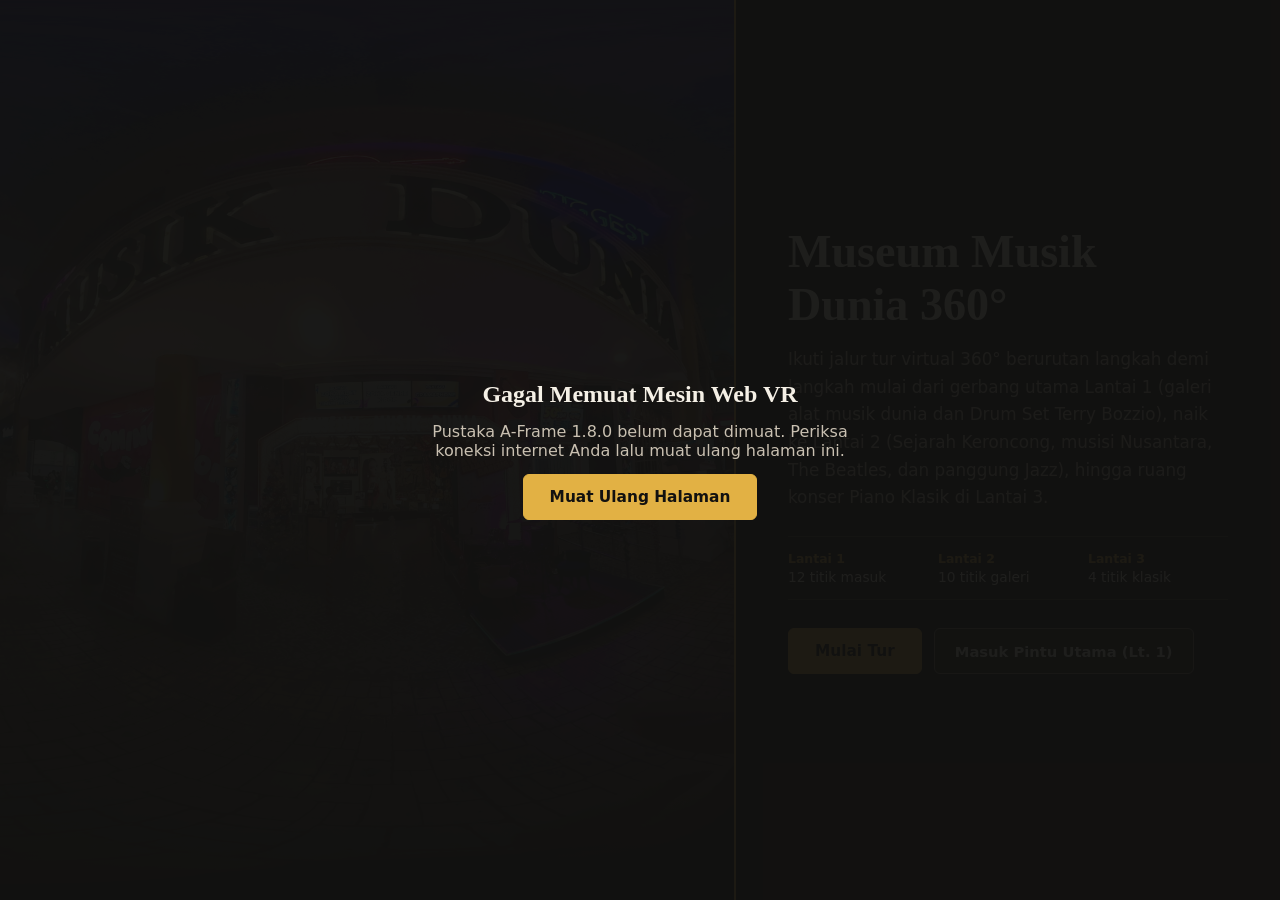
==== commit 19e3b56f: "Add script js" ====
--- a/index.html
+++ b/index.html
@@ -5,9 +5,10 @@
     <meta charset="UTF-8">
     <meta name="viewport" content="width=device-width, initial-scale=1.0">
     <title>Museum Musik Dunia 360°: Tur Virtual Web VR</title>
-    <script src="https://aframe.io/releases/1.6.0/aframe.min.js" defer></script>
+    <script src="https://aframe.io/releases/1.8.0/aframe.min.js" defer></script>
     <link rel="stylesheet" href="style.css">
     <script src="data_lantai.js"></script>
+    <script src="script.js"></script>
 
 </head>
 
@@ -21,7 +22,7 @@
     <div id="layar-galat" class="sembunyi" role="alert">
         <h2 style="font-family: var(--font-display); margin: 0;">Gagal Memuat Mesin Web VR</h2>
         <p id="pesan-galat" style="margin: 0; color: var(--ink-secondary); max-width: 440px;">
-            Pustaka A-Frame 1.6.0 belum dapat dimuat. Periksa koneksi internet Anda lalu muat ulang halaman ini.
+            Pustaka A-Frame 1.8.0 belum dapat dimuat. Periksa koneksi internet Anda lalu muat ulang halaman ini.
         </p>
         <button type="button" class="tombol-utama" onclick="location.reload()">Muat Ulang Halaman</button>
     </div>
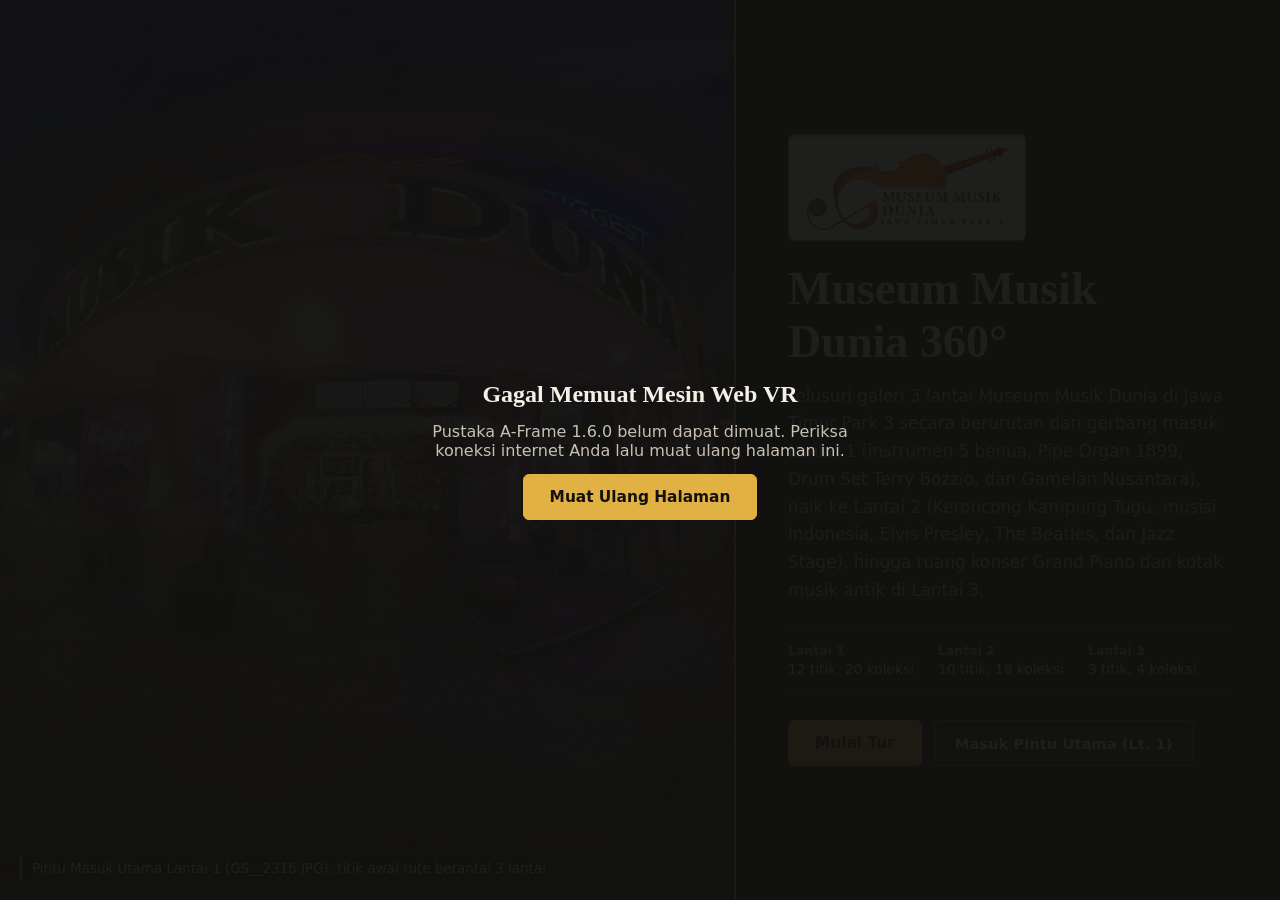
==== commit 40d09b2b: "Tur virtual 360 Museum Musik Dunia: 25 panorama, 43 info koleksi, menu dapat disembunyikan" ====
--- a/index.html
+++ b/index.html
@@ -5,11 +5,1296 @@
     <meta charset="UTF-8">
     <meta name="viewport" content="width=device-width, initial-scale=1.0">
     <title>Museum Musik Dunia 360°: Tur Virtual Web VR</title>
-    <script src="https://aframe.io/releases/1.8.0/aframe.min.js" defer></script>
-    <link rel="stylesheet" href="style.css">
-    <script src="data_lantai.js"></script>
-    <script src="script.js"></script>
-
+    <script src="https://aframe.io/releases/1.6.0/aframe.min.js" defer></script>
+
+    <style>
+        :root {
+            --bg-ground: #121110;
+            --bg-surface: #1c1a17;
+            --bg-surface-strong: rgba(24, 22, 19, 0.94);
+            --border-subtle: #443e37;
+            --border-control: #857b6e;
+            --ink-primary: #f5f0e6;
+            --ink-secondary: #c9c0b1;
+            --brass: #e2b144;
+            --brass-hover: #f0c35b;
+            --info-blue: #1d4ed8;
+            --info-blue-soft: #93c5fd;
+            --danger-bg: #b91c1c;
+            --danger-ink: #fca5a5;
+            --font-display: Georgia, "Times New Roman", serif;
+            --font-ui: system-ui, -apple-system, "Segoe UI", Roboto, sans-serif;
+            --radius-plaque: 2px;
+            --radius-control: 6px;
+            --radius-panel: 10px;
+        }
+
+        *,
+        *::before,
+        *::after {
+            box-sizing: border-box;
+        }
+
+        html,
+        body {
+            margin: 0;
+            padding: 0;
+            width: 100%;
+            height: 100%;
+            font-family: var(--font-ui);
+            background-color: var(--bg-ground);
+            color: var(--ink-primary);
+            overflow: hidden;
+            -webkit-font-smoothing: antialiased;
+        }
+
+        button,
+        a[href],
+        [role="button"] {
+            cursor: pointer;
+            font-family: inherit;
+        }
+
+        button:disabled {
+            cursor: not-allowed;
+        }
+
+        :focus-visible {
+            outline: 2px solid var(--brass);
+            outline-offset: 2px;
+        }
+
+        .sembunyi {
+            display: none !important;
+        }
+
+        /* Sembunyikan tombol VR bawaan A-Frame saat overlay menu terbuka dan jaga ukuran sentuh >= 44px */
+        body:not(.mode-360-aktif) .a-enter-vr {
+            display: none !important;
+        }
+
+        .a-enter-vr-button {
+            min-width: 56px !important;
+            min-height: 44px !important;
+        }
+
+        .layar-overlay {
+            position: fixed;
+            inset: 0;
+            z-index: 50;
+            width: 100%;
+            min-height: 100dvh;
+            height: 100dvh;
+            overflow-y: auto;
+            overflow-x: hidden;
+            background-color: var(--bg-ground);
+        }
+
+        #indikator-muat,
+        #layar-galat {
+            position: fixed;
+            inset: 0;
+            z-index: 90;
+            display: flex;
+            flex-direction: column;
+            align-items: center;
+            justify-content: center;
+            gap: 14px;
+            padding: 24px;
+            text-align: center;
+            background-color: rgba(18, 17, 16, 0.94);
+        }
+
+        .spinner {
+            width: 40px;
+            height: 40px;
+            border-radius: 50%;
+            border: 3px solid #443e37;
+            border-top-color: var(--brass);
+            animation: putar 0.85s linear infinite;
+        }
+
+        @keyframes putar {
+            to {
+                transform: rotate(360deg);
+            }
+        }
+
+        .teks-muat {
+            font-size: 0.95rem;
+            font-weight: 600;
+            color: var(--ink-primary);
+            max-width: 420px;
+        }
+
+        .pembuka-grid {
+            display: grid;
+            grid-template-columns: 1fr;
+            min-height: 100dvh;
+            width: 100%;
+        }
+
+        .pembuka-visual {
+            position: relative;
+            min-height: 240px;
+            max-height: 42dvh;
+            overflow: hidden;
+            background-color: #191714;
+            border-bottom: 2px solid var(--brass);
+        }
+
+        .pembuka-visual img {
+            width: 100%;
+            height: 100%;
+            object-fit: cover;
+            object-position: center 46%;
+            display: block;
+        }
+
+        .pembuka-visual-scrim {
+            position: absolute;
+            inset: 0;
+            background: linear-gradient(180deg, rgba(18, 17, 16, 0.15) 0%, rgba(18, 17, 16, 0.88) 100%);
+            display: flex;
+            align-items: flex-end;
+            padding: 18px 20px;
+        }
+
+        .keterangan-foto {
+            font-size: 0.84rem;
+            color: var(--ink-primary);
+            background-color: rgba(18, 17, 16, 0.86);
+            border-left: 2px solid var(--brass);
+            padding: 6px 10px;
+            max-width: 100%;
+        }
+
+        .pembuka-konten {
+            display: flex;
+            flex-direction: column;
+            justify-content: center;
+            padding: 28px 20px 36px;
+            max-width: 620px;
+            width: 100%;
+            margin: 0 auto;
+        }
+
+        .plakat-logo {
+            display: inline-flex;
+            align-items: center;
+            justify-content: center;
+            width: fit-content;
+            max-width: 240px;
+            padding: 8px 16px;
+            border: 1px solid var(--border-control);
+            border-top: 3px solid var(--brass);
+            border-radius: var(--radius-control);
+            background-color: var(--ink-primary);
+            color: #121110;
+            font-size: 0.78rem;
+            font-weight: 700;
+            letter-spacing: 0.05em;
+            margin-bottom: 22px;
+        }
+
+        .plakat-logo img {
+            display: block;
+            width: 204px;
+            height: auto;
+            aspect-ratio: 325 / 139;
+            object-fit: contain;
+        }
+
+        .plakat-logo-teks {
+            padding: 10px 8px;
+            color: #121110;
+        }
+
+        .judul-utama {
+            font-family: var(--font-display);
+            font-size: clamp(1.9rem, 3.6vw, 3.1rem);
+            line-height: 1.15;
+            font-weight: 700;
+            margin: 0 0 14px;
+            color: var(--ink-primary);
+        }
+
+        .subjudul {
+            margin: 0 0 24px;
+            font-size: clamp(0.95rem, 1.4vw, 1.05rem);
+            line-height: 1.65;
+            color: var(--ink-secondary);
+        }
+
+        .ringkas-rute {
+            display: grid;
+            grid-template-columns: repeat(3, minmax(0, 1fr));
+            gap: 10px;
+            margin: 0 0 28px;
+            padding: 14px 0;
+            border-top: 1px solid var(--border-subtle);
+            border-bottom: 1px solid var(--border-subtle);
+        }
+
+        .ringkas-rute div {
+            min-width: 0;
+        }
+
+        .ringkas-rute dt {
+            font-size: 0.78rem;
+            font-weight: 700;
+            color: var(--brass);
+            margin-bottom: 3px;
+        }
+
+        .ringkas-rute dd {
+            margin: 0;
+            font-size: 0.86rem;
+            color: var(--ink-primary);
+        }
+
+        .baris-tombol {
+            display: flex;
+            flex-wrap: wrap;
+            gap: 12px;
+            align-items: center;
+        }
+
+        .tombol-utama {
+            display: inline-flex;
+            align-items: center;
+            justify-content: center;
+            min-height: 46px;
+            padding: 11px 26px;
+            border: 1px solid var(--brass);
+            border-radius: var(--radius-control);
+            background-color: var(--brass);
+            color: #121110;
+            font-size: 0.96rem;
+            font-weight: 700;
+            transition: background-color 0.16s ease, transform 0.12s ease;
+        }
+
+        .tombol-utama:hover {
+            background-color: var(--brass-hover);
+        }
+
+        .tombol-utama:active {
+            transform: translateY(1px);
+        }
+
+        .tombol-sekunder {
+            display: inline-flex;
+            align-items: center;
+            justify-content: center;
+            min-height: 46px;
+            padding: 11px 20px;
+            border: 1px solid var(--border-control);
+            border-radius: var(--radius-control);
+            background-color: var(--bg-surface);
+            color: var(--ink-primary);
+            font-size: 0.92rem;
+            font-weight: 600;
+            transition: border-color 0.16s ease, color 0.16s ease, background-color 0.16s ease;
+        }
+
+        .tombol-sekunder:hover {
+            border-color: var(--brass);
+            color: var(--brass);
+            background-color: #24211d;
+        }
+
+        .tombol-sekunder:active {
+            background-color: #2b2722;
+        }
+
+        .bungkus-katalog {
+            width: 100%;
+            max-width: 1100px;
+            margin: 0 auto;
+            padding: 28px 18px 40px;
+        }
+
+        .header-katalog {
+            display: flex;
+            flex-wrap: wrap;
+            align-items: flex-end;
+            justify-content: space-between;
+            gap: 16px;
+            padding-bottom: 18px;
+            margin-bottom: 24px;
+            border-bottom: 1px solid var(--border-subtle);
+        }
+
+        .header-katalog h2 {
+            font-family: var(--font-display);
+            font-size: clamp(1.5rem, 2.8vw, 2.15rem);
+            margin: 0 0 6px;
+            color: var(--ink-primary);
+        }
+
+        .header-katalog p {
+            margin: 0;
+            font-size: 0.94rem;
+            color: var(--ink-secondary);
+            max-width: 580px;
+        }
+
+        .grid-lantai {
+            display: grid;
+            grid-template-columns: 1fr;
+            gap: 18px;
+        }
+
+        .kartu-lantai {
+            display: flex;
+            flex-direction: column;
+            width: 100%;
+            padding: 0;
+            text-align: left;
+            background-color: var(--bg-surface);
+            border: 1px solid var(--border-subtle);
+            border-top: 3px solid var(--brass);
+            border-radius: var(--radius-panel);
+            overflow: hidden;
+            color: var(--ink-primary);
+            transition: border-color 0.18s ease, transform 0.16s ease;
+        }
+
+        .kartu-lantai:hover {
+            border-color: var(--brass);
+            transform: translateY(-2px);
+        }
+
+        .kartu-lantai:active {
+            transform: translateY(0);
+        }
+
+        .pratinjau-lantai {
+            position: relative;
+            width: 100%;
+            aspect-ratio: 16 / 9;
+            background-color: #191714;
+            overflow: hidden;
+            border-bottom: 1px solid var(--border-subtle);
+        }
+
+        .pratinjau-lantai img {
+            width: 100%;
+            height: 100%;
+            object-fit: cover;
+            display: block;
+        }
+
+        .pratinjau-fallback {
+            width: 100%;
+            height: 100%;
+            display: flex;
+            flex-direction: column;
+            align-items: center;
+            justify-content: center;
+            gap: 6px;
+            padding: 16px;
+            text-align: center;
+            background-color: #1e1b17;
+            color: var(--ink-primary);
+        }
+
+        .pratinjau-fallback span {
+            font-size: 0.82rem;
+            color: var(--ink-secondary);
+        }
+
+        .badge-jumlah {
+            position: absolute;
+            top: 12px;
+            right: 12px;
+            padding: 4px 10px;
+            border-radius: var(--radius-plaque);
+            background-color: rgba(18, 17, 16, 0.92);
+            border: 1px solid var(--brass);
+            color: var(--brass);
+            font-size: 0.78rem;
+            font-weight: 700;
+            font-variant-numeric: tabular-nums;
+        }
+
+        .isi-kartu {
+            display: flex;
+            flex-direction: column;
+            flex: 1;
+            padding: 18px 20px 20px;
+        }
+
+        .baris-label-lantai {
+            display: flex;
+            flex-wrap: wrap;
+            align-items: center;
+            justify-content: space-between;
+            gap: 8px;
+            margin-bottom: 10px;
+        }
+
+        .lencana-lantai {
+            font-size: 0.78rem;
+            font-weight: 700;
+            color: var(--brass);
+            padding: 3px 8px;
+            border: 1px solid var(--border-control);
+            border-radius: var(--radius-plaque);
+            background-color: #151311;
+        }
+
+        .status-urutan {
+            font-size: 0.8rem;
+            color: var(--ink-secondary);
+        }
+
+        .isi-kartu h3 {
+            font-family: var(--font-display);
+            font-size: 1.18rem;
+            line-height: 1.35;
+            margin: 0 0 8px;
+            color: var(--ink-primary);
+        }
+
+        .isi-kartu p {
+            margin: 0 0 16px;
+            font-size: 0.9rem;
+            line-height: 1.58;
+            color: var(--ink-secondary);
+            flex: 1;
+        }
+
+        .aksi-kartu {
+            font-size: 0.88rem;
+            font-weight: 700;
+            color: var(--brass);
+            text-decoration: underline;
+            text-underline-offset: 4px;
+        }
+
+        .bungkus-selesai {
+            min-height: 100dvh;
+            display: flex;
+            align-items: center;
+            justify-content: center;
+            padding: 28px 18px;
+        }
+
+        .kartu-selesai {
+            width: 100%;
+            max-width: 560px;
+            padding: 30px 24px;
+            background-color: var(--bg-surface);
+            border: 1px solid var(--border-subtle);
+            border-top: 3px solid var(--brass);
+            border-radius: var(--radius-panel);
+        }
+
+        .kartu-selesai h2 {
+            font-family: var(--font-display);
+            font-size: clamp(1.5rem, 3vw, 2.1rem);
+            margin: 0 0 12px;
+        }
+
+        .kartu-selesai p {
+            margin: 0 0 24px;
+            font-size: 0.96rem;
+            line-height: 1.65;
+            color: var(--ink-secondary);
+        }
+
+        .hud {
+            position: fixed;
+            z-index: 20;
+            pointer-events: auto;
+        }
+
+        .panel-hud {
+            background-color: var(--bg-surface-strong);
+            border: 1px solid var(--border-subtle);
+            border-top: 2px solid var(--brass);
+            border-radius: var(--radius-panel);
+        }
+
+        #hud-lokasi {
+            top: 12px;
+            left: 12px;
+            width: min(404px, calc(100vw - 24px));
+            padding: 12px 14px;
+        }
+
+        .baris-meta-atas {
+            display: flex;
+            flex-wrap: wrap;
+            align-items: center;
+            justify-content: space-between;
+            gap: 8px;
+            margin-bottom: 5px;
+        }
+
+        .meta-kiri-lokasi {
+            display: flex;
+            flex-wrap: wrap;
+            align-items: center;
+            gap: 6px;
+            min-width: 0;
+        }
+
+        .tombol-lipat-hud {
+            flex: none;
+            display: inline-flex;
+            align-items: center;
+            justify-content: center;
+            min-height: 44px;
+            min-width: 44px;
+            padding: 6px 10px;
+            border-radius: var(--radius-control);
+            border: 1px solid var(--border-control);
+            background-color: #24211d;
+            color: var(--ink-primary);
+            font-size: 0.76rem;
+            font-weight: 700;
+            transition: border-color 0.15s ease, color 0.15s ease, background-color 0.15s ease;
+        }
+
+        .tombol-lipat-hud:hover {
+            border-color: var(--brass);
+            color: var(--brass);
+        }
+
+        .tombol-lipat-hud:active {
+            background-color: #2d2923;
+        }
+
+        #hud-lokasi.ringkas #hud-deskripsi,
+        #hud-lokasi.ringkas #hud-koleksi-wadah {
+            display: none !important;
+        }
+
+        body.hud-tersembunyi #hud-lokasi,
+        body.hud-tersembunyi #hud-kanan,
+        body.hud-tersembunyi #hud-navigasi {
+            display: none !important;
+        }
+
+        #hud-pulihkan {
+            top: 12px;
+            right: 12px;
+        }
+
+        .tombol-pulihkan-hud {
+            display: inline-flex;
+            align-items: center;
+            justify-content: center;
+            gap: 6px;
+            min-height: 44px;
+            padding: 8px 14px;
+            border-radius: var(--radius-control);
+            border: 1px solid var(--brass);
+            background-color: rgba(18, 17, 16, 0.86);
+            color: var(--ink-primary);
+            font-size: 0.84rem;
+            font-weight: 700;
+            transition: background-color 0.15s ease, color 0.15s ease;
+        }
+
+        .tombol-pulihkan-hud:hover {
+            background-color: var(--brass);
+            color: #121110;
+        }
+
+        .tombol-pulihkan-hud:active {
+            background-color: var(--brass-hover);
+            color: #121110;
+        }
+
+        #hud-lantai {
+            font-size: 0.78rem;
+            font-weight: 700;
+            color: var(--brass);
+        }
+
+        .status-placeholder {
+            font-size: 0.75rem;
+            font-weight: 700;
+            color: #121110;
+            background-color: var(--brass);
+            padding: 2px 7px;
+            border-radius: var(--radius-plaque);
+        }
+
+        #hud-nama {
+            font-family: var(--font-display);
+            margin: 0 0 4px;
+            font-size: 1.04rem;
+            line-height: 1.3;
+            color: var(--ink-primary);
+        }
+
+        #hud-deskripsi {
+            margin: 0;
+            font-size: 0.83rem;
+            line-height: 1.45;
+            color: var(--ink-secondary);
+        }
+
+        .wadah-koleksi-hud {
+            margin-top: 8px;
+            padding-top: 8px;
+            border-top: 1px solid var(--border-subtle);
+        }
+
+        .label-koleksi-hud {
+            display: block;
+            font-size: 0.75rem;
+            font-weight: 700;
+            color: var(--ink-secondary);
+            margin-bottom: 6px;
+        }
+
+        .daftar-chip-koleksi {
+            display: flex;
+            flex-wrap: wrap;
+            gap: 6px;
+        }
+
+        .chip-koleksi {
+            display: inline-flex;
+            align-items: center;
+            gap: 6px;
+            min-height: 44px;
+            padding: 6px 10px;
+            border-radius: var(--radius-control);
+            border: 1px solid var(--border-control);
+            background-color: #24211d;
+            color: var(--ink-primary);
+            font-size: 0.79rem;
+            font-weight: 600;
+            text-align: left;
+            max-width: 100%;
+            transition: border-color 0.15s ease, background-color 0.15s ease, color 0.15s ease;
+        }
+
+        .chip-koleksi:hover {
+            border-color: var(--brass);
+            color: var(--brass);
+            background-color: #2b2722;
+        }
+
+        .chip-koleksi:active {
+            background-color: #332e27;
+        }
+
+        .lencana-i-kecil {
+            flex: none;
+            width: 20px;
+            height: 20px;
+            border-radius: 50%;
+            background-color: var(--info-blue);
+            color: #ffffff;
+            display: inline-flex;
+            align-items: center;
+            justify-content: center;
+            font-family: var(--font-display);
+            font-style: italic;
+            font-weight: 700;
+            font-size: 0.76rem;
+        }
+
+        .baris-progres {
+            display: flex;
+            align-items: center;
+            justify-content: space-between;
+            gap: 8px;
+            margin-top: 8px;
+            padding-top: 8px;
+            border-top: 1px solid var(--border-subtle);
+            font-size: 0.8rem;
+            color: var(--ink-secondary);
+            font-variant-numeric: tabular-nums;
+        }
+
+        .baris-progres strong {
+            color: var(--ink-primary);
+        }
+
+        .kontrol-langkah {
+            display: grid;
+            grid-template-columns: 1fr 1fr;
+            gap: 8px;
+            margin-top: 9px;
+        }
+
+        .tombol-langkah {
+            display: inline-flex;
+            align-items: center;
+            justify-content: center;
+            gap: 5px;
+            min-height: 44px;
+            padding: 8px 10px;
+            border-radius: var(--radius-control);
+            border: 1px solid var(--border-control);
+            background-color: #24211d;
+            color: var(--ink-primary);
+            font-size: 0.86rem;
+            font-weight: 700;
+            transition: background-color 0.15s ease, color 0.15s ease, border-color 0.15s ease;
+        }
+
+        .tombol-langkah:hover:not(:disabled) {
+            background-color: var(--brass);
+            color: #121110;
+            border-color: var(--brass);
+        }
+
+        .tombol-langkah:active:not(:disabled) {
+            background-color: var(--brass-hover);
+            color: #121110;
+        }
+
+        .tombol-langkah:disabled {
+            opacity: 0.42;
+            background-color: #181613;
+            border-color: #36312b;
+            color: var(--ink-secondary);
+        }
+
+        #hud-kanan {
+            top: 12px;
+            right: 12px;
+            display: flex;
+            flex-direction: column;
+            align-items: flex-end;
+            gap: 8px;
+            max-width: calc(100vw - 440px);
+        }
+
+        .baris-aksi-atas {
+            display: flex;
+            flex-wrap: wrap;
+            justify-content: flex-end;
+            gap: 8px;
+        }
+
+        .grup-zoom {
+            display: inline-flex;
+            align-items: center;
+            gap: 6px;
+        }
+
+        .tombol-hud {
+            display: inline-flex;
+            align-items: center;
+            justify-content: center;
+            gap: 5px;
+            min-height: 44px;
+            min-width: 44px;
+            padding: 8px 13px;
+            border-radius: var(--radius-control);
+            border: 1px solid var(--border-control);
+            background-color: var(--bg-surface-strong);
+            color: var(--ink-primary);
+            font-size: 0.84rem;
+            font-weight: 700;
+            font-variant-numeric: tabular-nums;
+            transition: border-color 0.15s ease, color 0.15s ease, background-color 0.15s ease;
+        }
+
+        .tombol-hud:hover:not(:disabled) {
+            border-color: var(--brass);
+            color: var(--brass);
+        }
+
+        .tombol-hud:active:not(:disabled) {
+            background-color: #272420;
+        }
+
+        .tombol-hud:disabled {
+            opacity: 0.45;
+            color: var(--ink-secondary);
+        }
+
+        .tombol-hud-ikon {
+            padding: 8px 10px;
+        }
+
+        .tombol-hud-selesai {
+            border-color: #dc2626;
+            background-color: #261414;
+            color: var(--danger-ink);
+        }
+
+        .tombol-hud-selesai:hover:not(:disabled) {
+            background-color: var(--danger-bg);
+            border-color: var(--danger-bg);
+            color: #ffffff;
+        }
+
+        #hud-petunjuk {
+            padding: 10px 12px;
+            font-size: 0.79rem;
+            line-height: 1.55;
+            color: var(--ink-secondary);
+            max-width: 288px;
+        }
+
+        #hud-petunjuk strong {
+            color: var(--ink-primary);
+        }
+
+        #hud-petunjuk .aksen-biru {
+            color: var(--info-blue-soft);
+            font-weight: 700;
+        }
+
+        /* Satu-satunya elemen dengan backdrop-filter agar panorama di tepi bawah tetap terbaca */
+        #hud-navigasi {
+            bottom: calc(14px + env(safe-area-inset-bottom, 0px));
+            left: 50%;
+            transform: translateX(-50%);
+            display: flex;
+            align-items: center;
+            gap: 8px;
+            padding: 6px 8px;
+            max-width: calc(100vw - 108px);
+            overflow-x: auto;
+            background-color: rgba(20, 18, 16, 0.84);
+            backdrop-filter: blur(8px);
+            -webkit-backdrop-filter: blur(8px);
+            border: 1px solid var(--border-subtle);
+            border-radius: var(--radius-panel);
+        }
+
+        #hud-navigasi button {
+            flex: none;
+            display: inline-flex;
+            align-items: center;
+            gap: 6px;
+            min-height: 44px;
+            padding: 8px 14px;
+            border: 1px solid var(--border-control);
+            border-radius: var(--radius-control);
+            background-color: #1f1c19;
+            color: var(--ink-primary);
+            font-size: 0.86rem;
+            font-weight: 700;
+            transition: background-color 0.15s ease, color 0.15s ease, border-color 0.15s ease;
+        }
+
+        #hud-navigasi button:hover {
+            border-color: var(--brass);
+            color: var(--brass);
+        }
+
+        #hud-navigasi button.aktif {
+            background-color: var(--brass);
+            border-color: var(--brass);
+            color: #121110;
+        }
+
+        #hud-navigasi button .label-sub {
+            font-weight: 500;
+            font-size: 0.8rem;
+        }
+
+        #hud-kalibrasi {
+            bottom: calc(74px + env(safe-area-inset-bottom, 0px));
+            left: 50%;
+            transform: translateX(-50%);
+            padding: 6px 12px;
+            font-size: 0.8rem;
+            color: var(--brass);
+            pointer-events: none;
+            font-variant-numeric: tabular-nums;
+        }
+
+        .modal-latar {
+            position: fixed;
+            inset: 0;
+            z-index: 70;
+            display: flex;
+            align-items: center;
+            justify-content: center;
+            padding: 16px;
+            background-color: rgba(10, 9, 8, 0.82);
+        }
+
+        .modal-kartu {
+            width: min(580px, 100%);
+            max-height: 88dvh;
+            overflow-y: auto;
+            background-color: var(--bg-surface);
+            border: 1px solid var(--border-control);
+            border-top: 3px solid var(--brass);
+            border-radius: var(--radius-panel);
+            box-shadow: 0 20px 48px rgba(0, 0, 0, 0.65);
+            text-align: left;
+        }
+
+        .modal-kartu-lebar {
+            width: min(680px, 100%);
+        }
+
+        .modal-info-header {
+            display: flex;
+            align-items: flex-start;
+            justify-content: space-between;
+            gap: 12px;
+            padding: 16px 18px;
+            border-bottom: 1px solid var(--border-subtle);
+            position: sticky;
+            top: 0;
+            background-color: var(--bg-surface);
+            z-index: 2;
+        }
+
+        .modal-info-judul-wrap {
+            display: flex;
+            align-items: flex-start;
+            gap: 12px;
+            min-width: 0;
+        }
+
+        .ikon-info-bulat {
+            flex: none;
+            width: 34px;
+            height: 34px;
+            border-radius: 50%;
+            background-color: var(--info-blue);
+            color: #ffffff;
+            display: flex;
+            align-items: center;
+            justify-content: center;
+            font-family: var(--font-display);
+            font-weight: 700;
+            font-size: 1.05rem;
+            font-style: italic;
+        }
+
+        .modal-info-header h2 {
+            font-family: var(--font-display);
+            margin: 0;
+            font-size: 1.15rem;
+            line-height: 1.3;
+            color: var(--ink-primary);
+        }
+
+        .modal-info-sub {
+            font-size: 0.82rem;
+            color: var(--brass);
+            margin-top: 4px;
+        }
+
+        .tombol-tutup-modal {
+            flex: none;
+            width: 44px;
+            height: 44px;
+            border-radius: 50%;
+            border: 1px solid var(--danger-bg);
+            background-color: var(--danger-bg);
+            color: #ffffff;
+            font-size: 1rem;
+            font-weight: 700;
+            display: flex;
+            align-items: center;
+            justify-content: center;
+        }
+
+        .tombol-tutup-modal:hover {
+            background-color: #991b1b;
+        }
+
+        .modal-info-isi {
+            padding: 16px 18px 20px;
+        }
+
+        .modal-foto-wadah {
+            margin-bottom: 14px;
+            border: 1px solid var(--border-subtle);
+            border-radius: var(--radius-control);
+            overflow: hidden;
+            background-color: #141210;
+        }
+
+        .modal-foto-wadah img {
+            width: 100%;
+            height: auto;
+            aspect-ratio: 4 / 3;
+            max-height: 56dvh;
+            object-fit: contain;
+            background-color: #0e0d0c;
+            display: block;
+        }
+
+        .modal-foto-fallback {
+            padding: 20px 14px;
+            text-align: center;
+            font-size: 0.86rem;
+            color: var(--ink-secondary);
+        }
+
+        .modal-foto-caption {
+            padding: 8px 12px;
+            font-size: 0.8rem;
+            color: var(--ink-secondary);
+            border-top: 1px solid var(--border-subtle);
+        }
+
+        #modal-info-deskripsi {
+            margin: 0;
+            font-size: 0.94rem;
+            line-height: 1.68;
+            color: var(--ink-primary);
+            white-space: pre-line;
+        }
+
+        .kelompok-rute-lantai {
+            margin-bottom: 20px;
+        }
+
+        .kelompok-rute-lantai:last-child {
+            margin-bottom: 0;
+        }
+
+        .judul-kelompok-rute {
+            font-family: var(--font-display);
+            font-size: 1rem;
+            color: var(--brass);
+            margin: 0 0 10px;
+            padding-bottom: 6px;
+            border-bottom: 1px solid var(--border-subtle);
+        }
+
+        .daftar-tombol-ruang {
+            display: grid;
+            grid-template-columns: 1fr;
+            gap: 8px;
+        }
+
+        .item-ruangan {
+            display: flex;
+            align-items: center;
+            justify-content: space-between;
+            gap: 10px;
+            width: 100%;
+            min-height: 46px;
+            padding: 8px 12px;
+            border-radius: var(--radius-control);
+            border: 1px solid var(--border-subtle);
+            background-color: #23201c;
+            color: var(--ink-primary);
+            text-align: left;
+            font-size: 0.86rem;
+            transition: border-color 0.15s ease, background-color 0.15s ease;
+        }
+
+        .item-ruangan:hover {
+            border-color: var(--brass);
+            background-color: #2b2722;
+        }
+
+        .item-ruangan.aktif {
+            border-color: var(--brass);
+            background-color: #2f2819;
+        }
+
+        .item-ruangan-kiri {
+            display: flex;
+            align-items: center;
+            gap: 10px;
+            min-width: 0;
+        }
+
+        .nomor-ruangan {
+            flex: none;
+            font-weight: 700;
+            color: var(--brass);
+            font-variant-numeric: tabular-nums;
+            min-width: 28px;
+        }
+
+        .nama-ruangan {
+            font-weight: 600;
+            color: var(--ink-primary);
+        }
+
+        .lencana-koleksi-ruang {
+            flex: none;
+            font-size: 0.76rem;
+            font-weight: 700;
+            color: var(--info-blue-soft);
+            padding: 2px 8px;
+            border: 1px solid #3b82f6;
+            border-radius: var(--radius-plaque);
+            background-color: #13203b;
+        }
+
+        .status-kosong {
+            padding: 28px 20px;
+            border: 1px solid var(--border-subtle);
+            border-radius: var(--radius-panel);
+            background-color: var(--bg-surface);
+            text-align: center;
+        }
+
+        @media (min-width: 640px) {
+            .pembuka-visual {
+                max-height: 46dvh;
+            }
+
+            .pembuka-konten {
+                padding: 34px 28px 44px;
+            }
+
+            .grid-lantai {
+                grid-template-columns: repeat(2, minmax(0, 1fr));
+                gap: 20px;
+            }
+
+            .kartu-lantai.kartu-utama {
+                grid-column: 1 / -1;
+                flex-direction: row;
+            }
+
+            .kartu-lantai.kartu-utama .pratinjau-lantai {
+                width: 48%;
+                aspect-ratio: auto;
+                min-height: 240px;
+                border-bottom: none;
+                border-right: 1px solid var(--border-subtle);
+            }
+
+            .daftar-tombol-ruang {
+                grid-template-columns: repeat(2, minmax(0, 1fr));
+            }
+        }
+
+        @media (min-width: 1024px) {
+            .pembuka-grid {
+                grid-template-columns: 1.15fr 0.85fr;
+            }
+
+            .pembuka-visual {
+                max-height: none;
+                height: 100dvh;
+                border-bottom: none;
+                border-right: 2px solid var(--brass);
+            }
+
+            .pembuka-konten {
+                padding: 48px 52px;
+                margin: 0;
+            }
+
+            .bungkus-katalog {
+                padding: 40px 28px 52px;
+            }
+
+            .kartu-lantai.kartu-utama .pratinjau-lantai {
+                width: 52%;
+                min-height: 270px;
+            }
+        }
+
+        @media (max-width: 900px) and (min-width: 768px) {
+            #hud-lokasi {
+                width: 340px;
+            }
+
+            #hud-kanan {
+                max-width: calc(100vw - 376px);
+            }
+
+            #hud-petunjuk {
+                display: none;
+            }
+        }
+
+        @media (max-width: 767px) {
+            #hud-lokasi {
+                top: 8px;
+                left: 8px;
+                width: calc(100vw - 16px);
+                padding: 9px 11px;
+            }
+
+            #hud-nama {
+                font-size: 0.96rem;
+            }
+
+            #hud-deskripsi,
+            #hud-petunjuk,
+            .grup-zoom,
+            #btn-animasi,
+            #btn-petunjuk,
+            #btn-layar-penuh,
+            .teks-desktop-saja {
+                display: none;
+            }
+
+            #hud-pulihkan {
+                top: 8px;
+                right: 8px;
+            }
+
+            .daftar-chip-koleksi {
+                flex-wrap: nowrap;
+                overflow-x: auto;
+                padding-bottom: 2px;
+            }
+
+            .chip-koleksi {
+                flex: none;
+                font-size: 0.76rem;
+                padding: 6px 9px;
+            }
+
+            #hud-kanan {
+                top: auto;
+                bottom: calc(66px + env(safe-area-inset-bottom, 0px));
+                right: 8px;
+                max-width: calc(100vw - 16px);
+            }
+
+            .baris-aksi-atas {
+                gap: 6px;
+            }
+
+            .tombol-hud {
+                padding: 8px 10px;
+                font-size: 0.79rem;
+            }
+
+            #hud-navigasi {
+                left: 8px;
+                transform: none;
+                max-width: calc(100vw - 84px);
+                gap: 6px;
+                padding: 5px 6px;
+            }
+
+            #hud-navigasi button {
+                padding: 8px 11px;
+                font-size: 0.82rem;
+            }
+
+            #hud-navigasi button .label-sub {
+                display: none;
+            }
+        }
+
+        @media (prefers-reduced-motion: reduce) {
+            *,
+            *::before,
+            *::after {
+                animation-duration: 0.01ms !important;
+                animation-iteration-count: 1 !important;
+                transition-duration: 0.01ms !important;
+            }
+        }
+    </style>
 </head>
 
 <body>
@@ -22,46 +1307,55 @@
     <div id="layar-galat" class="sembunyi" role="alert">
         <h2 style="font-family: var(--font-display); margin: 0;">Gagal Memuat Mesin Web VR</h2>
         <p id="pesan-galat" style="margin: 0; color: var(--ink-secondary); max-width: 440px;">
-            Pustaka A-Frame 1.8.0 belum dapat dimuat. Periksa koneksi internet Anda lalu muat ulang halaman ini.
+            Pustaka A-Frame 1.6.0 belum dapat dimuat. Periksa koneksi internet Anda lalu muat ulang halaman ini.
         </p>
         <button type="button" class="tombol-utama" onclick="location.reload()">Muat Ulang Halaman</button>
     </div>
 
     <main id="wadah-antarmuka">
-        <!-- Frame 1: Layar pembuka -->
         <section id="layar-pembuka" class="layar-overlay" aria-labelledby="judul-pembuka">
             <div class="pembuka-grid">
                 <div class="pembuka-visual">
                     <img id="hero-museum" src="img/GS__2316.JPG" width="1600" height="800" fetchpriority="high"
-                        alt="Halaman utama dan pintu masuk Museum Musik Dunia"
+                        alt="Halaman utama dan pintu masuk Museum Musik Dunia Jawa Timur Park 3"
                         onerror="this.style.display='none';">
                     <div class="pembuka-visual-scrim">
+                        <div class="keterangan-foto">
+                            Pintu Masuk Utama Lantai 1 (GS__2316.JPG), titik awal rute berantai 3 lantai
+                        </div>
                     </div>
                 </div>
 
                 <div class="pembuka-konten">
                     <header>
+                        <div class="plakat-logo">
+                            <img src="img/logo-museum.png" width="325" height="139"
+                                alt="Logo Museum Musik Dunia Jawa Timur Park 3"
+                                onerror="this.classList.add('sembunyi'); this.nextElementSibling.classList.remove('sembunyi');">
+                            <span class="plakat-logo-teks sembunyi">[LOGO MUSEUM]</span>
+                        </div>
                         <h1 id="judul-pembuka" class="judul-utama">Museum Musik Dunia 360°</h1>
                     </header>
 
                     <p class="subjudul">
-                        Ikuti jalur tur virtual 360° berurutan langkah demi langkah mulai dari gerbang utama Lantai 1
-                        (galeri alat musik dunia dan Drum Set Terry Bozzio), naik ke Lantai 2 (Sejarah Keroncong,
-                        musisi Nusantara, The Beatles, dan panggung Jazz), hingga ruang konser Piano Klasik di Lantai 3.
+                        Telusuri galeri 3 lantai Museum Musik Dunia di Jawa Timur Park 3 secara berurutan dari gerbang
+                        masuk Lantai 1 (instrumen 5 benua, Pipe Organ 1899, Drum Set Terry Bozzio, dan Gamelan
+                        Nusantara), naik ke Lantai 2 (Keroncong Kampung Tugu, musisi Indonesia, Elvis Presley, The
+                        Beatles, dan Jazz Stage), hingga ruang konser Grand Piano dan kotak musik antik di Lantai 3.
                     </p>
 
                     <dl class="ringkas-rute">
                         <div>
                             <dt>Lantai 1</dt>
-                            <dd>12 titik masuk</dd>
+                            <dd>12 titik, 20 koleksi</dd>
                         </div>
                         <div>
                             <dt>Lantai 2</dt>
-                            <dd>10 titik galeri</dd>
+                            <dd>10 titik, 18 koleksi</dd>
                         </div>
                         <div>
                             <dt>Lantai 3</dt>
-                            <dd>4 titik klasik</dd>
+                            <dd>3 titik, 4 koleksi</dd>
                         </div>
                     </dl>
 
@@ -75,15 +1369,14 @@
             </div>
         </section>
 
-        <!-- Frame 2: Menu zona / lantai -->
         <section id="layar-zona" class="layar-overlay sembunyi" aria-labelledby="judul-zona">
             <div class="bungkus-katalog">
                 <header class="header-katalog">
                     <div>
                         <h2 id="judul-zona">Pilih Lantai Museum</h2>
                         <p>
-                            Urutan foto tersusun berantai dari Pintu Masuk Lantai 1 hingga akhir Lantai 3.
-                            Pilih lantai untuk langsung masuk ke panorama 360°.
+                            Seluruh 25 titik panorama tersusun menyambung sesuai jalur jalan kaki pengunjung dari
+                            gerbang Lantai 1 hingga ruang konser Lantai 3.
                         </p>
                     </div>
                     <button type="button" class="tombol-sekunder" onclick="kembaliKeAwal()">Kembali ke Awal</button>
@@ -93,11 +1386,15 @@
             </div>
         </section>
 
-        <!-- Frame 6: Layar selesai -->
         <section id="layar-selesai" class="layar-overlay sembunyi" aria-labelledby="judul-selesai">
             <div class="bungkus-selesai">
                 <div class="kartu-selesai">
-                    <div class="plakat-logo" style="border-style: solid; margin-bottom: 18px;">TUR SELESAI</div>
+                    <div class="plakat-logo" style="margin-bottom: 18px;">
+                        <img src="img/logo-museum.png" width="325" height="139"
+                            alt="Logo Museum Musik Dunia Jawa Timur Park 3"
+                            onerror="this.classList.add('sembunyi'); this.nextElementSibling.classList.remove('sembunyi');">
+                        <span class="plakat-logo-teks sembunyi">TUR SELESAI</span>
+                    </div>
                     <h2 id="judul-selesai">Terima Kasih Telah Berkunjung</h2>
                     <p>
                         Kunjungan virtual 360° di Museum Musik Dunia telah selesai. Anda dapat memilih lantai lain
@@ -112,45 +1409,87 @@
         </section>
     </main>
 
-    <!-- HUD kiri atas: informasi titik aktif dan kontrol cepat mundur/maju -->
     <aside id="hud-lokasi" class="hud panel-hud sembunyi" aria-label="Informasi lokasi panorama aktif">
         <div class="baris-meta-atas">
-            <span id="hud-lantai">Lantai 1</span>
-            <span class="status-placeholder sembunyi" id="hud-mode-placeholder">Mode Placeholder</span>
+            <div class="meta-kiri-lokasi">
+                <span id="hud-lantai">Lantai 1</span>
+                <span class="status-placeholder sembunyi" id="hud-mode-placeholder">Mode Placeholder</span>
+            </div>
+            <button type="button" id="btn-lipat-lokasi" class="tombol-lipat-hud" aria-expanded="true"
+                aria-label="Ringkas panel informasi lokasi" onclick="toggleRingkasLokasi()">Ringkas</button>
         </div>
         <h2 id="hud-nama">-</h2>
         <p id="hud-deskripsi">-</p>
+
+        <div id="hud-koleksi-wadah" class="wadah-koleksi-hud sembunyi">
+            <span id="hud-koleksi-label" class="label-koleksi-hud">Koleksi di ruang ini:</span>
+            <div id="hud-koleksi-daftar" class="daftar-chip-koleksi"></div>
+        </div>
+
         <div class="baris-progres">
             <span id="hud-urutan">Titik <strong>1</strong> / <strong>12</strong></span>
-            <span id="hud-langkah-total">Langkah 1 / 26</span>
+            <span id="hud-langkah-total">Langkah 1 / 25</span>
         </div>
         <div class="kontrol-langkah">
-            <button type="button" id="btn-mundur" class="tombol-langkah" onclick="navigasiLangkah(-1)">◀ Mundur</button>
-            <button type="button" id="btn-maju" class="tombol-langkah" onclick="navigasiLangkah(1)">Maju ▶</button>
+            <button type="button" id="btn-mundur" class="tombol-langkah" onclick="navigasiLangkah(-1)">
+                <span aria-hidden="true">◀</span> <span>Mundur</span>
+            </button>
+            <button type="button" id="btn-maju" class="tombol-langkah" onclick="navigasiLangkah(1)">
+                <span>Maju</span> <span aria-hidden="true">▶</span>
+            </button>
         </div>
     </aside>
 
-    <!-- HUD kanan atas: menu zona, jeda animasi, selesai, dan petunjuk -->
     <div id="hud-kanan" class="hud sembunyi">
         <div class="baris-aksi-atas">
-            <button type="button" class="tombol-hud" onclick="bukaMenuZona()">☰ Menu Zona</button>
+            <button type="button" id="btn-sembunyi-hud" class="tombol-hud" onclick="aturSembunyiHud(true)"
+                aria-label="Sembunyikan menu agar tampilan panorama penuh">
+                <span>Sembunyikan</span><span class="teks-desktop-saja"> Menu</span>
+            </button>
+            <button type="button" id="btn-layar-penuh" class="tombol-hud" aria-pressed="false"
+                onclick="toggleLayarPenuh()">Layar Penuh</button>
+            <button type="button" id="btn-daftar-ruang" class="tombol-hud" onclick="bukaModalRute()">
+                <span class="teks-desktop-saja">Daftar </span><span>Ruangan</span>
+            </button>
+            <button type="button" class="tombol-hud" onclick="bukaMenuZona()">
+                <span aria-hidden="true">☰</span> <span class="teks-desktop-saja">Menu </span><span>Zona</span>
+            </button>
+            <div class="grup-zoom" role="group" aria-label="Perbesaran tampilan kamera">
+                <button type="button" id="btn-zoom-out" class="tombol-hud tombol-hud-ikon" onclick="ubahZoom(10)"
+                    aria-label="Perkecil tampilan">-</button>
+                <button type="button" id="btn-zoom-reset" class="tombol-hud tombol-hud-ikon" onclick="resetZoom()"
+                    aria-label="Atur ulang perbesaran kamera ke 1.0x">1.0x</button>
+                <button type="button" id="btn-zoom-in" class="tombol-hud tombol-hud-ikon" onclick="ubahZoom(-10)"
+                    aria-label="Perbesar tampilan">+</button>
+            </div>
             <button type="button" id="btn-animasi" class="tombol-hud" aria-pressed="false"
                 onclick="toggleAnimasiHotspot()">Jeda Animasi</button>
+            <button type="button" id="btn-petunjuk" class="tombol-hud tombol-hud-ikon" aria-expanded="false"
+                aria-controls="hud-petunjuk" aria-label="Tampilkan atau sembunyikan petunjuk kontrol"
+                onclick="togglePetunjuk()">?</button>
             <button type="button" class="tombol-hud tombol-hud-selesai" onclick="selesaikanTur()">Selesai</button>
         </div>
-        <div id="hud-petunjuk" class="panel-hud">
-            Geser layar atau gerakkan ponsel untuk melihat 360°.<br>
-            Klik <strong>panah emas</strong> untuk maju atau mundur berurutan.<br>
-            Klik ikon <span class="aksen-biru">i (biru)</span> untuk membuka info koleksi.
+        <div id="hud-petunjuk" class="panel-hud sembunyi">
+            Geser layar, gulir roda mouse untuk zoom, atau gerakkan ponsel.<br>
+            Klik <strong>panah emas</strong> di lorong untuk melangkah maju atau mundur.<br>
+            Klik ikon <span class="aksen-biru">i (biru)</span> atau tombol koleksi di kiri untuk membuka info benda museum.<br>
+            Pintasan keyboard: <strong>H</strong> sembunyikan menu, <strong>F</strong> layar penuh.
         </div>
     </div>
 
+    <div id="hud-pulihkan" class="hud sembunyi">
+        <button type="button" id="btn-pulihkan-hud" class="tombol-pulihkan-hud" onclick="aturSembunyiHud(false)"
+            aria-label="Tampilkan kembali panel menu navigasi">
+            Tampilkan Menu
+        </button>
+    </div>
+
     <nav id="hud-navigasi" class="hud sembunyi" aria-label="Shortcut lantai museum"></nav>
 
     <div id="hud-kalibrasi" class="hud panel-hud sembunyi" aria-live="off">Azimuth g: 180° | Elevasi e: 0°</div>
 
-    <div id="modal-info-overlay" class="sembunyi" onclick="jikaKlikLatarModal(event)">
-        <div class="modal-info-kartu" role="dialog" aria-modal="true" aria-labelledby="modal-info-judul">
+    <div id="modal-info-overlay" class="modal-latar sembunyi" onclick="jikaKlikLatarModal(event)">
+        <div class="modal-kartu" role="dialog" aria-modal="true" aria-labelledby="modal-info-judul">
             <div class="modal-info-header">
                 <div class="modal-info-judul-wrap">
                     <div class="ikon-info-bulat" aria-hidden="true">i</div>
@@ -160,11 +1499,11 @@
                     </div>
                 </div>
                 <button type="button" id="btn-tutup-modal" class="tombol-tutup-modal" onclick="tutupPanelInfo()"
-                    aria-label="Tutup panel informasi">X</button>
+                    aria-label="Tutup panel informasi koleksi">X</button>
             </div>
             <div class="modal-info-isi">
                 <div id="modal-foto-wadah" class="modal-foto-wadah sembunyi">
-                    <img id="modal-info-foto" src="" width="800" height="600" alt="Foto detail koleksi museum">
+                    <img id="modal-info-foto" src="" width="960" height="720" alt="Foto detail koleksi museum">
                     <div id="modal-foto-fallback" class="modal-foto-fallback sembunyi"></div>
                     <div id="modal-foto-caption" class="modal-foto-caption"></div>
                 </div>
@@ -173,7 +1512,20 @@
         </div>
     </div>
 
-    <!-- Sebagai tempat buat 360 vr -->
+    <div id="modal-rute-overlay" class="modal-latar sembunyi" onclick="jikaKlikLatarRute(event)">
+        <div class="modal-kartu modal-kartu-lebar" role="dialog" aria-modal="true" aria-labelledby="modal-rute-judul">
+            <div class="modal-info-header">
+                <div>
+                    <h2 id="modal-rute-judul">Daftar Ruangan & Koleksi (25 Titik)</h2>
+                    <div class="modal-info-sub">Pilih ruangan mana saja untuk berpindah secara langsung</div>
+                </div>
+                <button type="button" id="btn-tutup-rute" class="tombol-tutup-modal" onclick="tutupModalRute()"
+                    aria-label="Tutup daftar ruangan">X</button>
+            </div>
+            <div id="isi-daftar-rute" class="modal-info-isi"></div>
+        </div>
+    </div>
+
     <a-scene id="adegan-vr" cursor="rayOrigin: mouse" raycaster="objects: .clickable"
         renderer="colorManagement: true; antialias: true" vr-mode-ui="enabled: true" loading-screen="enabled: false">
 
@@ -181,12 +1533,11 @@
         <a-sky id="langit" rotation="0 0 0" material="shader: flat; color: #ffffff"></a-sky>
         <a-entity id="wadah-hotspot" position="0 1.6 0"></a-entity>
 
-    
         <a-entity id="panel-info-vr" visible="false">
             <a-plane id="vr-panel-latar" width="2.8" height="1.7" color="#181613" opacity="0.96"
                 material="shader: flat; transparent: true"></a-plane>
             <a-plane id="vr-panel-garis" width="2.8" height="0.045" color="#e2b144" material="shader: flat"></a-plane>
-            <a-image id="vr-panel-foto" width="2.3" height="1.25" visible="false" material="shader: flat"></a-image>
+            <a-image id="vr-panel-foto" width="1.67" height="1.25" visible="false" material="shader: flat"></a-image>
             <a-text id="vr-panel-judul" value="" color="#e2b144" width="2.35" wrap-count="28" anchor="left"
                 baseline="top" font="roboto"></a-text>
             <a-text id="vr-panel-isi" value="" color="#f5f0e6" width="2.35" wrap-count="40" anchor="left"
@@ -198,7 +1549,7 @@
         </a-entity>
 
         <a-entity id="rig">
-            <a-camera id="kamera"
+            <a-camera id="kamera" fov="80"
                 look-controls="reverseMouseDrag: true; magicWindowTrackingEnabled: true; touchEnabled: true"
                 wasd-controls="enabled: false">
                 <a-entity id="kursor-tatap" position="0 0 -1" visible="false"
@@ -218,6 +1569,1737 @@
 
     </a-scene>
 
+    <script>
+        // Hanya file GS__*.JPG (equirectangular) yang dipasang ke <a-sky>; GP__*.JPG dan detail_*.jpg khusus thumbnail/modal.
+        const DATA_LANTAI = [
+            {
+                id: 'lt1',
+                singkat: 'Lt. 1',
+                lencana: 'Lantai 1',
+                subSingkat: '5 Benua & Nusantara',
+                judul: 'Pintu Masuk Utama, Instrumen 5 Benua, Terry Bozzio & Gamelan Nusantara',
+                deskripsi: 'Berjalan memutar searah jarum jam dari gerbang depan (GS__2316.JPG), serambi diva nasional, pohon gitar, Pipe Organ 1899, harpa konser, Drum Set Terry Bozzio, Timur Tengah dan India, Didgeridoo, zona Tiongkok, Gamelan Nusantara, hingga tangga naik ke Lantai 2.',
+                warnaFallback: '#2c2219',
+                thumbnail: 'img/GP__2317.JPG',
+                fallbackThumbnail: 'img/detail_bozzio.jpg',
+                utama: true,
+                titik: [
+                    {
+                        file: 'GS__2316.JPG',
+                        nama: 'Pintu Masuk Utama Museum Musik Dunia',
+                        desk: 'Plaza depan Museum Musik Dunia di Jawa Timur Park 3 dengan loket tiket dan gerbang masuk Lantai 1.',
+                        hadap: 180, gMaju: 180, eMaju: -6, gMundur: null, eMundur: -6,
+                        info: [
+                            {
+                                g: 145, e: 8,
+                                judul: 'History of Recording (1857-1991)',
+                                isi: "Panel linimasa sejarah teknologi perekaman suara dunia:\n- 1857, Phonautograph: alat ciptaan Edouard-Leon Scott de Martinville yang mengguratkan gelombang suara pada kertas berasap.\n- 1877, Cylinder Phonograph: silinder timah dan lilin Thomas Alva Edison yang pertama kali merekam sekaligus memutar ulang suara.\n- 1900, Gramophone: piringan datar Emile Berliner yang melahirkan industri rekaman piringan hitam.\n- 1963, Compact Cassette: pita magnetik ringkas buatan Philips yang memopulerkan pemutar musik portabel.\n- 1980, Compact Disc (CD): cakram optik digital hasil kolaborasi Sony dan Philips.",
+                                foto: 'img/GP__2317.JPG'
+                            },
+                            {
+                                g: 215, e: 6,
+                                judul: 'Gerbang Utama & Panggung Sambutan',
+                                isi: 'Fasad utama Museum Musik Dunia di kawasan Jawa Timur Park 3, Kota Batu. Museum tiga lantai ini menghimpun ribuan instrumen tradisional dan modern dari lima benua (Asia, Afrika, Amerika, Eropa, dan Australia) beserta memorabilia musisi Indonesia dan dunia.',
+                                foto: 'img/detail_fasad_museum.jpg'
+                            }
+                        ]
+                    },
+                    {
+                        file: 'GS__2302.JPG',
+                        nama: 'Serambi Utama & Zona Diva Nasional',
+                        desk: 'Ruang penyambutan tepat di balik pintu utama yang memajang kostum panggung diva Indonesia dan peta pengantar zona.',
+                        hadap: 205, gMaju: 255, eMaju: -6, gMundur: 22, eMundur: -6,
+                        info: [
+                            {
+                                g: 172, e: 4,
+                                judul: 'Busana Panggung Diva Musik Indonesia',
+                                isi: 'Etalase penghormatan bagi penyanyi pop Indonesia asal Jawa Timur, Krisdayanti dan Yuni Shara. Menampilkan gaun pertunjukan asli bertabur payet, dokumentasi konser, serta rekaman album yang menandai perkembangan industri musik pop nasional era 1990-an hingga 2000-an.',
+                                foto: 'img/detail_diva_nasional.jpg'
+                            },
+                            {
+                                g: 108, e: 6,
+                                judul: 'Papan Pengantar Zona Museum Musik Dunia',
+                                isi: 'Dinding orientasi pengunjung di serambi masuk yang merangkum pembagian koleksi museum ke dalam zona alat musik mancanegara lima benua di Lantai 1, sejarah genre populer dan musisi legendaris di Lantai 2, serta instrumen mekanik dan klasik di Lantai 3.',
+                                foto: 'img/detail_dinding_pembuka.jpg'
+                            }
+                        ]
+                    },
+                    {
+                        file: 'GS__2301.JPG',
+                        nama: 'Instalasi Pohon Gitar, Simbal & Pipe Organ 1899',
+                        desk: 'Aula depan dengan instalasi pilar puluhan gitar dan simbal di tengah ruangan serta Pipe Organ antik di sisi kanan.',
+                        hadap: 155, gMaju: 175, eMaju: -6, gMundur: 72, eMundur: -6,
+                        info: [
+                            {
+                                g: 128, e: 10,
+                                judul: 'Instalasi Pohon Gitar & Mahkota Simbal',
+                                isi: 'Instalasi seni vertikal di pusat serambi Lantai 1 yang tersusun dari puluhan gitar akustik, gitar elektrik, instrumen petik di bagian batang, serta susunan simbal perunggu di bagian tajuk langit-langit berbintang.',
+                                foto: 'img/detail_pohon_gitar.jpg'
+                            },
+                            {
+                                g: 318, e: 6,
+                                judul: 'Pipe Organ Gereja Kuno Polandia (1899)',
+                                isi: 'Organ pipa (pipe organ) bersejarah buatan Polandia tahun 1899 yang menjadi salah satu koleksi berusia lebih dari satu abad di Lantai 1. Suaranya dihasilkan oleh hembusan udara bertekanan melalui deretan pipa kayu dan logam dengan panjang berbeda sesuai tinggi nada.',
+                                foto: 'img/detail_pipe_organ.jpg'
+                            }
+                        ]
+                    },
+                    {
+                        file: 'GS__2303.JPG',
+                        nama: 'Podium Harpa Konser & Instrumen Dawai',
+                        desk: 'Podium bundar Harpa di tengah aula putih yang menghubungkan zona Eropa dengan koleksi dawai klasik.',
+                        hadap: 165, gMaju: 142, eMaju: -6, gMundur: 335, eMundur: -6,
+                        info: [
+                            {
+                                g: 185, e: 2,
+                                judul: 'Koleksi Harpa Konser (Concert Harp)',
+                                isi: 'Harpa konser merupakan instrumen kordofon berdawai puluhan yang dipetik dengan kedua tangan. Pada harpa pedal modern, pemain menggunakan tujuh pedal kaki untuk mengubah ketegangan senar secara setengah nada (semitone) sehingga dapat memainkan seluruh tangga nada kromatis.',
+                                foto: 'img/detail_harpa.jpg'
+                            },
+                            {
+                                g: 248, e: 4,
+                                judul: 'Galeri Instrumen Dawai & Xilofon Tradisional',
+                                isi: 'Deretan alat musik petik, gesek, dan perkusi bilah kayu lintas budaya yang memperlihatkan bagaimana bentuk kotak resonansi memengaruhi warna suara setiap instrumen.',
+                                foto: 'img/detail_dawai_klasik.jpg'
+                            }
+                        ]
+                    },
+                    {
+                        file: 'GS__2304.JPG',
+                        nama: 'Zona Eropa, Drum Set Terry Bozzio, Timur Tengah & India',
+                        desk: 'Persimpangan utama koleksi mancanegara: alat musik Eropa di kiri, Drum Set Terry Bozzio di tengah, serta Timur Tengah dan India di kanan.',
+                        hadap: 175, gMaju: 248, eMaju: -6, gMundur: 38, eMundur: -6,
+                        info: [
+                            {
+                                g: 168, e: 4,
+                                judul: 'Drum Set Terry Bozzio (Satu-satunya di Indonesia)',
+                                isi: 'Set drum kustom raksasa milik drummer virtuoso Amerika Serikat Terry Bozzio (mantan drummer Frank Zappa dan grup Missing Persons). Konfigurasinya menggabungkan 6 bass drum, puluhan tom-tom yang disetel secara kromatis-melodis, belasan pedal kaki, dan deretan simbal efek. Koleksi ini merupakan satu-satunya di Indonesia dan salah satu dari sedikit unit yang dipamerkan di Asia.',
+                                foto: 'img/detail_bozzio.jpg'
+                            },
+                            {
+                                g: 108, e: 8,
+                                judul: 'Koleksi Alat Musik Tradisional Eropa',
+                                isi: 'Etalase benua Eropa yang menampilkan ragam instrumen dawai dan mekanik, mulai dari keluarga biola, mandolin, balalaika, zither, akordeon, hingga Hurdy-Gurdy (alat musik dawai abad pertengahan yang digesek oleh roda kayu berputar melalui engkol tangan).',
+                                foto: 'img/detail_eropa.jpg'
+                            },
+                            {
+                                g: 215, e: 8,
+                                judul: 'Koleksi Timur Tengah & India (Oud, Darbuka, Sitar & Tabla)',
+                                isi: 'Pameran berdampingan dua tradisi musikal bersejarah: instrumen Timur Tengah seperti Oud (lute tanpa fret yang menjadi leluhur lute Eropa), Qanun, Rebana, dan Darbuka untuk tangga nada maqam; serta instrumen klasik India seperti Sitar berdawai simpatetik, Sarod, Tambura, dan sepasang kendang Tabla untuk komposisi raga.',
+                                foto: 'img/detail_timur_tengah.jpg'
+                            }
+                        ]
+                    },
+                    {
+                        file: 'GS__2307.JPG',
+                        nama: 'Aula Tengah & Panggung Perkusi Tradisional',
+                        desk: 'Ruang terbuka di depan zona India dengan panggung bundar instrumen perkusi bilah dan gong menuju area lantai kayu.',
+                        hadap: 135, gMaju: 148, eMaju: -6, gMundur: 305, eMundur: -6,
+                        info: [
+                            {
+                                g: 102, e: 0,
+                                judul: 'Ansambel Perkusi Bilah & Gong Tradisional',
+                                isi: 'Panggung terbuka di tengah aula Lantai 1 yang memamerkan perpaduan xilofon kayu, metallofon perunggu, kendang, dan gong gantung dari tradisi musik Asia Tenggara dan Afrika.',
+                                foto: 'img/detail_panggung_tengah.jpg'
+                            }
+                        ]
+                    },
+                    {
+                        file: 'GS__2300.JPG',
+                        nama: 'Galeri Lantai Kayu & Didgeridoo Australia',
+                        desk: 'Peralihan menuju galeri lantai kayu yang menampilkan deretan instrumen tiup panjang Didgeridoo asal suku Aborigin Australia.',
+                        hadap: 245, gMaju: 238, eMaju: -6, gMundur: 128, eMundur: -6,
+                        info: [
+                            {
+                                g: 282, e: -6,
+                                judul: 'Didgeridoo Suku Aborigin Australia',
+                                isi: 'Didgeridoo adalah instrumen tiup kayu (aerofon) tradisional masyarakat pribumi Aborigin di Australia bagian utara yang telah dimainkan selama ribuan tahun. Batangnya berasal dari kayu eukaliptus yang berongga secara alami oleh rayap, dimainkan dengan getaran bibir dan teknik pernapasan melingkar (circular breathing) sehingga menghasilkan dengung ritmis tanpa putus.',
+                                foto: 'img/detail_didgeridoo.jpg'
+                            }
+                        ]
+                    },
+                    {
+                        file: 'GS__2308.JPG',
+                        nama: 'Koridor Evolusi Grand Piano & Instrumen Petik Asia',
+                        desk: 'Koridor lantai kayu dengan panel Evolusi Grand Piano, rak lonceng tabung, dan etalase alat musik petik Asia.',
+                        hadap: 145, gMaju: 158, eMaju: -6, gMundur: 325, eMundur: -6,
+                        info: [
+                            {
+                                g: 82, e: 6,
+                                judul: 'Evolusi Grand Piano & Lonceng Nada',
+                                isi: 'Menjelaskan perkembangan instrumen tuts berdawai sejak penemuan gravicembalo col piano e forte oleh Bartolomeo Cristofori di Italia sekitar tahun 1700 hingga konstruksi rangka besi cor pada Grand Piano konser modern, didampingi perangkat lonceng logam bernada di depannya.',
+                                foto: 'img/detail_grand_piano_lt1.jpg'
+                            },
+                            {
+                                g: 205, e: 4,
+                                judul: 'Etalase Instrumen Petik & Kecapi Asia',
+                                isi: 'Pajangan melengkung yang menghimpun variasi kecapi kotak, siter kayu, dan lute berleher panjang dari berbagai wilayah Asia Timur dan Asia Tenggara.',
+                                foto: 'img/detail_petik_asia.jpg'
+                            }
+                        ]
+                    },
+                    {
+                        file: 'GS__2310.JPG',
+                        nama: 'Zona Musik Tradisional Tiongkok & Nusantara',
+                        desk: 'Titik temu koleksi instrumen Tiongkok (Guzheng, Erhu, Gong) di sisi kiri dan ansambel Gamelan Jawa di sisi depan.',
+                        hadap: 135, gMaju: 198, eMaju: -6, gMundur: 335, eMundur: -6,
+                        info: [
+                            {
+                                g: 62, e: 6,
+                                judul: 'Koleksi Musik Tradisional Tiongkok (Guzheng, Erhu & Pipa)',
+                                isi: 'Zona Tiongkok memamerkan keluarga instrumen klasik berusia ribuan tahun: Guzheng (kecapi petik horizontal bersenar banyak dengan penyangga nada geser), Pipa (lute pir empat senar), Ruan, Erhu (rebab gesek dua senar), seruling bambu Dizi, Sheng (organ mulut), serta gong perunggu.',
+                                foto: 'img/detail_china.jpg'
+                            },
+                            {
+                                g: 145, e: 6,
+                                judul: 'Ansambel Gamelan Jawa & Wayang',
+                                isi: 'Panggung gamelan berlatar siluet gunungan dan wayang kulit yang menampilkan bonang, saron, gender, kenong, dan gong ageng dalam sistem laras slendro serta pelog.',
+                                foto: 'img/detail_ansambel_nusantara.jpg'
+                            }
+                        ]
+                    },
+                    {
+                        file: 'GS__2312.JPG',
+                        nama: 'Galeri Gamelan Indonesia & Sudut Perkusi',
+                        desk: 'Bentangan panggung besar instrumen tradisional Indonesia berlatar Merah Putih dan podium Sudut Perkusi di seberangnya.',
+                        hadap: 145, gMaju: 232, eMaju: -6, gMundur: 18, eMundur: -6,
+                        info: [
+                            {
+                                g: 135, e: 6,
+                                judul: 'Panggung Besar Gamelan & Karawitan Nusantara',
+                                isi: 'Menampilkan perangkat lengkap karawitan dari Jawa, Sunda, dan Bali. Setiap bilah dan pencon perunggu ditempa secara khusus agar menghasilkan perpaduan tabuhan melodis, ritmis, dan penanda struktur gending.',
+                                foto: 'img/detail_gamelan_nusantara.jpg'
+                            },
+                            {
+                                g: 295, e: 2,
+                                judul: 'Sudut Perkusi Tradisional (Kendang, Bedug & Rebana)',
+                                isi: 'Podium bundar bertajuk Sudut Perkusi yang menghimpun alat musik membranofon Nusantara, mulai dari kendang pengatur tempo tari dan gamelan, tifa dari Indonesia Timur, hingga ragam rebana dan bedug.',
+                                foto: 'img/detail_perkusi_bundar.jpg'
+                            }
+                        ]
+                    },
+                    {
+                        file: 'GS__2311.JPG',
+                        nama: 'Koridor Alat Musik Daerah Nusantara',
+                        desk: 'Lorong lanjutan koleksi Nusantara yang memajang instrumen bambu, kayu, dan dawai daerah menuju dinding Musical Instruments.',
+                        hadap: 245, gMaju: 258, eMaju: -6, gMundur: 42, eMundur: -6,
+                        info: [
+                            {
+                                g: 102, e: 4,
+                                judul: 'Ragam Instrumen Daerah: Angklung, Kolintang & Sasando',
+                                isi: 'Memperkenalkan kekayaan organologi daerah Indonesia: Angklung bambu Jawa Barat yang telah diakui UNESCO sebagai Warisan Budaya Takbenda (2010), Kolintang kayu resonansi dari Minahasa Sulawesi Utara, serta instrumen petik dan tabuh dari berbagai kepulauan Nusantara.',
+                                foto: 'img/detail_alat_musik_daerah.jpg'
+                            }
+                        ]
+                    },
+                    {
+                        file: 'GS__2309.JPG',
+                        nama: 'Dinding Musical Instruments & Tangga Naik Lantai 2',
+                        desk: 'Dinding lengkung raksasa Musical Instruments tepat di depan petunjuk arah tangga menuju Lantai 2. Klik panah maju untuk naik ke Lantai 2.',
+                        hadap: 225, gMaju: 185, eMaju: -6, gMundur: 82, eMundur: -6,
+                        info: [
+                            {
+                                g: 270, e: 8,
+                                judul: 'Dinding Ensiklopedia Musical Instruments',
+                                isi: 'Instalasi dinding lengkung setinggi ruangan yang menyusun puluhan instrumen petik, gesek, tiup, dan perkusi dari berbagai negara secara berdampingan sehingga pengunjung dapat membandingkan ukuran serta anatomi akustiknya dalam satu pandangan.',
+                                foto: 'img/detail_musical_wall.jpg'
+                            }
+                        ]
+                    }
+                ]
+            },
+            {
+                id: 'lt2',
+                singkat: 'Lt. 2',
+                lencana: 'Lantai 2',
+                subSingkat: 'Genre & Memorabilia',
+                judul: "Sejarah Keroncong, K-Pop, Musisi Indonesia, Rock 'n' Roll, Beatles & Jazz",
+                deskripsi: "Melanjutkan langkah di Lantai 2 dari ruang Sejarah Keroncong Kampung Tugu, lantai catur K-Pop dan piano lantai raksasa, lorong potret musisi, panggung diva dunia, koridor memorabilia Indonesia, Gold Award, legenda Rock, Elvis Presley, Abbey Road, hingga World Festival Jazz Stage.",
+                warnaFallback: '#1a273b',
+                thumbnail: 'img/GP__2291.JPG',
+                fallbackThumbnail: 'img/detail_beatles.jpg',
+                utama: false,
+                titik: [
+                    {
+                        file: 'GS__2288.JPG',
+                        nama: 'Galeri Sejarah Keroncong Kampung Tugu, Jakarta Utara',
+                        desk: 'Titik awal Lantai 2 dengan panel sejarah Keroncong sejak 1661, instrumen orkes keroncong, dan potret maestro nasional.',
+                        hadap: 260, gMaju: 10, eMaju: -6, gMundur: 212, eMundur: -6,
+                        info: [
+                            {
+                                g: 278, e: 10,
+                                judul: 'Sejarah Keroncong Kampung Tugu & Ansambel Cak-Cuk-Selo',
+                                isi: 'Musik keroncong berakar sejak 1661 di Kampung Tugu (Cilincing, Jakarta Utara) melalui komunitas keturunan Portugis-Nusantara (Mardijkers) yang mengembangkan tradisi musik Moresco dan Cafrinho. Ciri khas utamanya terletak pada jalinan ritmis Cuk (berdawai 3 nilon turunan cavaquinho yang berbunyi crong-crong), Cak (berdawai 4 baja pengisi ketukan balik), serta Selo (cello yang dipetik/dibetot menyerupai kendang), berpadu dengan biola, fluit, gitar, dan kontrabas.',
+                                foto: 'img/detail_keroncong.jpg'
+                            },
+                            {
+                                g: 172, e: 6,
+                                judul: 'Sudut Maestro Keroncong Indonesia (Gesang & Waljinah)',
+                                isi: 'Ruang penghormatan bagi tokoh besar pelestari keroncong Indonesia, termasuk maestro Gesang Martohartono pencipta lagu Bengawan Solo (1940) yang diterjemahkan ke berbagai bahasa dunia, serta Ratu Keroncong Waljinah asal Surakarta yang memopulerkan langgam keroncong dan karya Walang Kekek.',
+                                foto: 'img/detail_maestro_keroncong.jpg'
+                            }
+                        ]
+                    },
+                    {
+                        file: 'GS__2287.JPG',
+                        nama: 'Ruang Lantai Catur: Zona K-Pop & Piano Lantai Raksasa',
+                        desk: 'Ruang tematik berlantai papan catur dengan panggung figur BTS di tengah dan instalasi tuts piano lantai bercahaya.',
+                        hadap: 135, gMaju: 52, eMaju: -5, gMundur: 252, eMundur: -6,
+                        info: [
+                            {
+                                g: 185, e: 4,
+                                judul: 'Zona Gelombang Musik K-Pop & Figur BTS',
+                                isi: 'Menampilkan fenomena global musik pop Korea Selatan (Korean Wave / Hallyu) melalui panggung figur grup vokal BTS dan dokumentasi musisi K-Pop seperti PSY yang memadukan produksi musik elektronik, hip-hop, koreografi panggung, serta komunitas penggemar lintas negara.',
+                                foto: 'img/detail_bts.jpg'
+                            },
+                            {
+                                g: 102, e: 2,
+                                judul: 'Instalasi Giant Floor Piano Interaktif',
+                                isi: 'Tuts piano ukuran besar di atas lantai yang menyala dan berbunyi saat diinjak oleh pengunjung, dirancang sebagai wahana edukasi pengenalan tangga nada diatonis secara kinestetik.',
+                                foto: 'img/detail_floor_piano.jpg'
+                            }
+                        ]
+                    },
+                    {
+                        file: 'GS__2286.JPG',
+                        nama: 'Serambi Potret Musisi & Lorong Train to Genre',
+                        desk: 'Dinding kayu melengkung berisi puluhan bingkai foto musisi dunia di samping terowongan neon biru.',
+                        hadap: 65, gMaju: 15, eMaju: -6, gMundur: 188, eMundur: -6,
+                        info: [
+                            {
+                                g: 96, e: 8,
+                                judul: 'Dinding Potret Musisi & Gitaris Dunia',
+                                isi: 'Deretan foto berbingkai musisi rock, blues, dan pop internasional yang mengiringi transisi pengunjung dari zona pop Asia menuju aula diva internasional dan musik populer Indonesia.',
+                                foto: 'img/detail_potret_musisi.jpg'
+                            }
+                        ]
+                    },
+                    {
+                        file: 'GS__2284.JPG',
+                        nama: 'Aula Musik Populer & Panggung Diva Internasional',
+                        desk: 'Aula berlantai merah dengan panggung figur diva vokal dunia Celine Dion dan instalasi pilar gitar Manhattan.',
+                        hadap: 320, gMaju: 48, eMaju: -7, gMundur: 158, eMundur: -7,
+                        info: [
+                            {
+                                g: 298, e: 6,
+                                judul: 'Zona Diva Vokal & Musik Pop Internasional (Celine Dion)',
+                                isi: 'Panggung apresiasi penyanyi pop balada internasional yang menampilkan figur Celine Dion beserta potret vokalis dunia yang menandai era keemasan album fisik dan soundtrack film dekade 1990-an.',
+                                foto: 'img/detail_celine_dion.jpg'
+                            }
+                        ]
+                    },
+                    {
+                        file: 'GS__2281.JPG',
+                        nama: 'Koridor Merah Memorabilia Musisi Indonesia',
+                        desk: 'Lorong arsip musik nasional yang memajang gitar asli, sampul album, dan kliping perjalanan musisi Tanah Air.',
+                        hadap: 300, gMaju: 12, eMaju: -6, gMundur: 182, eMundur: -7,
+                        info: [
+                            {
+                                g: 268, e: 8,
+                                judul: 'Arsip Gitar Pribadi & Memorabilia Band Indonesia',
+                                isi: 'Dinding koleksi artefak asli musisi dan grup band Indonesia, meliputi gitar elektrik yang pernah dipakai dalam proses rekaman maupun tur panggung, kaset rilisan awal, serta dokumentasi sejarah industri rekaman nasional.',
+                                foto: 'img/detail_memorabilia_indonesia.jpg'
+                            }
+                        ]
+                    },
+                    {
+                        file: 'GS__2280.JPG',
+                        nama: 'Galeri Gold Award 500.000 Albums & Tokoh Pop Nasional',
+                        desk: 'Dinding lengkung piringan emas penjualan album di atas 500.000 kopi berhadapan dengan figur musisi legendaris Indonesia.',
+                        hadap: 95, gMaju: 50, eMaju: -6, gMundur: 190, eMundur: -7,
+                        info: [
+                            {
+                                g: 108, e: 10,
+                                judul: 'Dinding Penghargaan Gold Award Over 500.000 Albums',
+                                isi: 'Mengabadikan deretan plakat piringan emas dan multi-platinum dari album-album musik Indonesia yang menembus angka penjualan lebih dari 500.000 kopi pada era keemasan kaset pita dan CD.',
+                                foto: 'img/detail_gold_award.jpg'
+                            },
+                            {
+                                g: 275, e: 4,
+                                judul: 'Figur Tokoh Musik Pop Indonesia (Chrisye, Melly Goeslaw, Ari Lasso & Koes Plus)',
+                                isi: 'Menampilkan patung figur dan potret para pelopor musik populer Indonesia: grup Koes Plus sebagai tonggak pop Nusantara sejak akhir 1960-an, vokalis legendaris Chrisye dengan karakter suara khas lintas dekade, hingga penulis lagu dan solois era modern seperti Melly Goeslaw dan Ari Lasso.',
+                                foto: 'img/detail_chrisye_koesplus.jpg'
+                            }
+                        ]
+                    },
+                    {
+                        file: 'GS__2277.JPG',
+                        nama: 'Lorong Legenda Rock: Eric Clapton, Queen & Freddie Mercury',
+                        desk: 'Lorong beratap neon warna-warni yang memamerkan gitar rock, kostum panggung Freddie Mercury, KISS, God Bless, dan Tony Q.',
+                        hadap: 45, gMaju: 8, eMaju: -6, gMundur: 185, eMundur: -6,
+                        info: [
+                            {
+                                g: 98, e: 8,
+                                judul: 'Dinding Legenda Gitar & Rock: Eric Clapton, Queen & Deep Purple',
+                                isi: 'Menghimpun gitar elektrik, piringan emas, dan dokumentasi konser ikon blues-rock dunia Eric Clapton, kuartet rock progresif-teatrikal Inggris Queen, serta pelopor hard rock Deep Purple, berdampingan dengan sejarah grup rock Indonesia God Bless.',
+                                foto: 'img/GP__2275.JPG'
+                            },
+                            {
+                                g: 252, e: 4,
+                                judul: 'Figur Panggung Freddie Mercury, KISS & Tony Q Rastafara',
+                                isi: 'Panggung figur musisi berkarakter visual kuat: Freddie Mercury dengan jubah mahkota ikonik tur Magic (1986), kostum zirah berduri khas grup glam-hard rock KISS, serta dokumentasi musisi reggae Indonesia Tony Q Rastafara.',
+                                foto: 'img/detail_freddie_kiss.jpg'
+                            }
+                        ]
+                    },
+                    {
+                        file: 'GS__2273.JPG',
+                        nama: 'Galeri Elvis Presley, Gitar Bertanda Tangan & Abbey Road',
+                        desk: "Ruang ikonik yang mempertemukan panggung Elvis Presley, etalase gitar bertanda tangan asli, dan diorama zebra cross Abbey Road.",
+                        hadap: 150, gMaju: 12, eMaju: -6, gMundur: 228, eMundur: -6,
+                        info: [
+                            {
+                                g: 78, e: 6,
+                                judul: "King of Rock 'n' Roll: Elvis Presley",
+                                isi: "Panggung merah berlampu sorot yang menampilkan figur Elvis Presley dalam balutan jumpsuit putih berhias permata era konser Las Vegas 1970-an. Sejak pertengahan 1950-an, Elvis memadukan rhythm and blues Afrika-Amerika dengan musik country dan gospel hingga melambungkan budaya Rock 'n' Roll ke seluruh dunia.",
+                                foto: 'img/detail_elvis.jpg'
+                            },
+                            {
+                                g: 162, e: 6,
+                                judul: 'Etalase Gitar Bertanda Tangan Asli (With Authentic Signature)',
+                                isi: 'Deretan gitar elektrik dan akustik koleksi khusus yang membubuhkan tanda tangan asli para musisi dalam dan luar negeri, dilengkapi sertifikat keaslian serta potret Bob Marley di sisi kiri etalase.',
+                                foto: 'img/detail_signed_guitars.jpg'
+                            },
+                            {
+                                g: 298, e: 4,
+                                judul: 'Diorama Zebra Cross Abbey Road (The Beatles, 1969)',
+                                isi: 'Rekonstruksi penyeberangan jalan di depan EMI Studios (kini Abbey Road Studios), London Utara, yang diabadikan fotografer Iain Macmillan pada 8 Agustus 1969 sebagai sampul album kesebelas The Beatles, Abbey Road.',
+                                foto: 'img/detail_abbey_road.jpg'
+                            }
+                        ]
+                    },
+                    {
+                        file: 'GS__2272.JPG',
+                        nama: "Zona Jazz New Orleans, Pohon Silsilah Rock & The Beatles",
+                        desk: "Panel edukasi akar Jazz New Orleans dan diagram pohon genre Rock 'n' Roll di dinding tengah, serta dinding memorabilia The Beatles.",
+                        hadap: 195, gMaju: 75, eMaju: -6, gMundur: 282, eMundur: -6,
+                        info: [
+                            {
+                                g: 188, e: 8,
+                                judul: "Sejarah Jazz New Orleans & Silsilah Rock 'n' Roll",
+                                isi: "Dua panel infografis besar yang memetakan kelahiran musik Jazz di New Orleans pada awal abad ke-20 dari pertemuan tradisi Afrika-Amerika, Ragtime, Blues, dan brass band menjadi era Swing, Bebop, Cool Jazz, hingga Fusion; serta bagan cabang evolusi Rock 'n' Roll sejak 1950-an.",
+                                foto: 'img/detail_jazz_board.jpg'
+                            },
+                            {
+                                g: 335, e: 10,
+                                judul: 'Dinding Memorabilia & Piringan Emas The Beatles',
+                                isi: 'Koleksi piringan hitam, piringan emas berbingkai, sampul album bersejarah, dan foto kuartet asal Liverpool (John Lennon, Paul McCartney, George Harrison, dan Ringo Starr) yang merevolusi teknik komposisi dan rekaman studio musik populer abad ke-20.',
+                                foto: 'img/detail_beatles.jpg'
+                            }
+                        ]
+                    },
+                    {
+                        file: 'GS__2271.JPG',
+                        nama: 'World Festival Jazz Stage & Jazz Bar (Menuju Lantai 3)',
+                        desk: 'Panggung biru World Festival Jazz Stage dan sudut klasik Jazz Bar di ujung Lantai 2. Klik panah maju untuk naik ke Lantai 3.',
+                        hadap: 165, gMaju: 112, eMaju: -6, gMundur: 268, eMundur: -6,
+                        info: [
+                            {
+                                g: 190, e: 6,
+                                judul: 'Panggung World Festival Jazz Stage',
+                                isi: 'Replika panggung festival jazz internasional lengkap dengan penataan instrumen band, saksofon, gitar hollow-body, piano, dan pencahayaan panggung biru.',
+                                foto: 'img/GP__2291.JPG'
+                            },
+                            {
+                                g: 58, e: 6,
+                                judul: 'Sudut Klasik Jazz Bar & Arsip Musik Blues',
+                                isi: 'Ruang bertema klub jazz klasik yang memamerkan pemutar piringan hitam, radio tabung, foto legenda blues dan jazz seperti B.B. King dan Louis Armstrong, serta koleksi vinyl era 1940-an hingga 1960-an.',
+                                foto: 'img/GP__2289.JPG'
+                            }
+                        ]
+                    }
+                ]
+            },
+            {
+                id: 'lt3',
+                singkat: 'Lt. 3',
+                lencana: 'Lantai 3',
+                subSingkat: 'Klasik & Kotak Musik',
+                judul: 'Galeri Piano Klasik, Gramofon, Kotak Musik Mekanik & Ruang Konser',
+                deskripsi: 'Menjelajahi lantai tertinggi Museum Musik Dunia yang dikhususkan bagi instrumen klasik dan mekanik antik: piano tegak bersejarah, radio dan gramofon abad ke-20, kotak musik Polyphone 1857, hingga Ruang Konser Grand Piano Klasik.',
+                warnaFallback: '#2f191d',
+                thumbnail: 'img/detail_konser_klasik.jpg',
+                fallbackThumbnail: 'img/GS__2227.JPG',
+                utama: false,
+                titik: [
+                    {
+                        file: 'GS__2230.JPG',
+                        nama: 'Galeri Piano Klasik Tegak & Lemari Audio Antik',
+                        desk: 'Titik awal Lantai 3 dengan barisan upright piano klasik di sepanjang dinding lengkung dan rak koleksi gramofon serta radio vintage.',
+                        hadap: 165, gMaju: 45, eMaju: -6, gMundur: 230, eMundur: -6,
+                        info: [
+                            {
+                                g: 172, e: 4,
+                                judul: 'Deretan Piano Tegak Klasik (Upright Piano Antik)',
+                                isi: 'Menampilkan koleksi baby piano dan upright piano klasik dengan ukiran kayu Eropa dari berbagai dekade. Berbeda dari grand piano yang merentangkan senar secara horizontal, upright piano menyusun rangka senar dan mekanik pemukul (action) secara vertikal agar hemat ruang namun tetap kaya resonansi.',
+                                foto: 'img/detail_piano_klasik.jpg'
+                            },
+                            {
+                                g: 275, e: 4,
+                                judul: 'Koleksi Gramofon & Radio Tabung Vintage (1920-1990)',
+                                isi: 'Lemari arsip teknologi audio rumah tangga lintas generasi dari Eropa dan Amerika Serikat, mulai dari gramofon engkol berjarum baja, radio tabung vakum berbingkai kayu era 1920-an hingga 1950-an, hingga perangkat pemutar pita magnetik.',
+                                foto: 'img/detail_gramofon_lt3.jpg'
+                            }
+                        ]
+                    },
+                    {
+                        file: 'GS__2229.JPG',
+                        nama: 'Aula Karpet Merah: Kotak Musik Mekanik & Organ Antik',
+                        desk: 'Aula pameran berkarpet merah yang menyimpan koleksi kotak musik mekanik (music box), Polyphone piringan logam, dan organ putar.',
+                        hadap: 115, gMaju: 75, eMaju: -6, gMundur: 248, eMundur: -6,
+                        info: [
+                            {
+                                g: 308, e: -2,
+                                judul: 'Kotak Musik Mekanik (Polyphone 1857 & Orgue de Barbarie)',
+                                isi: 'Lantai 3 menyimpan koleksi instrumen musik mekanik otomatis berumur lebih dari seabad. Setelah mekanisme sisir logam bernada dirintis pembuat jam Jenewa Antoine Favre-Salomon (1796), lahirlah Polyphone piringan logam berlubang tahun 1857 asal Prancis (cikal bakal jukebox) serta organ jalanan berpengkol seperti Orgue de Barbarie dan Le Ludion.',
+                                foto: 'img/detail_music_box.jpg'
+                            }
+                        ]
+                    },
+                    {
+                        file: 'GS__2227.JPG',
+                        nama: 'Ruang Konser Grand Piano Klasik (Titik Akhir Tur)',
+                        desk: 'Aula konser berlantai marmer dengan Grand Piano klasik dan panggung konduktor orkestra sebagai penutup seluruh rangkaian tur 3 lantai.',
+                        hadap: 235, gMaju: null, eMaju: -5, gMundur: 185, eMundur: -5,
+                        info: [
+                            {
+                                g: 252, e: 6,
+                                judul: 'Mini Concert Hall & Grand Piano Klasik',
+                                isi: 'Ruang konser puncak di Lantai 3 yang memadukan Grand Piano klasik hitam mengilap, figur konduktor di depan latar orkestra simfoni bertirai beludru merah, serta arsitektur klasik Eropa sebagai penutup perjalanan edukasi Museum Musik Dunia.',
+                                foto: 'img/detail_konser_klasik.jpg'
+                            }
+                        ]
+                    }
+                ]
+            }
+        ];
+
+        const URUTAN_GLOBAL = [];
+        DATA_LANTAI.forEach(lantai => {
+            lantai.titik.forEach((_, idx) => {
+                URUTAN_GLOBAL.push({ lantaiId: lantai.id, idx });
+            });
+        });
+
+        const JARAK_HOTSPOT = 5.2;
+        const JARAK_PANEL_VR = 2.75;
+        const FOV_DEFAULT = 80;
+        const FOV_MIN = 40;
+        const FOV_MAX = 85;
+        const CACHE_GAMBAR_360 = {};
+        const CACHE_FOTO_DETAIL = {};
+        let modeKalibrasi = false;
+        let fovAktif = FOV_DEFAULT;
+        let hudDisembunyikan = false;
+        let lokasiRingkas = false;
+        let petunjukTerbuka = false;
+        let animasiDijeda = window.matchMedia && window.matchMedia('(prefers-reduced-motion: reduce)').matches;
+        let elemenFokusSebelumModal = null;
+        let elemenFokusSebelumRute = null;
+
+        function cariLantai(lantaiId) {
+            return DATA_LANTAI.find(l => l.id === lantaiId) || DATA_LANTAI[0];
+        }
+
+        function indeksGlobal(lantaiId, idx) {
+            return URUTAN_GLOBAL.findIndex(item => item.lantaiId === lantaiId && item.idx === idx);
+        }
+
+        function targetLangkahGlobal(lantaiId, idx, arah) {
+            const pos = indeksGlobal(lantaiId, idx);
+            if (pos === -1) return null;
+            const tujuan = pos + arah;
+            if (tujuan < 0 || tujuan >= URUTAN_GLOBAL.length) return null;
+            return URUTAN_GLOBAL[tujuan];
+        }
+
+        // Sesuai orientasi SphereGeometry scale="-1 1 1" pada <a-sky rotation="0 0 0"> di A-Frame 1.6.0.
+        function arahDari(g, e, r) {
+            const gr = THREE.MathUtils.degToRad(g);
+            const er = THREE.MathUtils.degToRad(e);
+            return new THREE.Vector3(
+                r * Math.cos(gr) * Math.cos(er),
+                r * Math.sin(er),
+                r * Math.sin(gr) * Math.cos(er)
+            );
+        }
+
+        function yawUntuk(g) {
+            const gr = THREE.MathUtils.degToRad(g);
+            return THREE.MathUtils.radToDeg(Math.atan2(-Math.cos(gr), -Math.sin(gr)));
+        }
+
+        // Font MSDF roboto bawaan A-Frame tidak memiliki glif untuk sebagian tanda baca Unicode.
+        function keTeksAsciiVR(teks) {
+            return String(teks || '')
+                .replace(/[\u2013\u2014]/g, '-')
+                .replace(/\u2022/g, '-')
+                .replace(/\u2026/g, '...')
+                .replace(/\u00B0/g, ' deg')
+                .replace(/[\u2018\u2019]/g, "'")
+                .replace(/[\u201C\u201D]/g, '"');
+        }
+
+        function buatTeksturPlaceholder360(lantai, titik, idx) {
+            const canvas = document.createElement('canvas');
+            const W = 2048;
+            const H = 1024;
+            canvas.width = W;
+            canvas.height = H;
+            const ctx = canvas.getContext('2d');
+
+            const grad = ctx.createLinearGradient(0, 0, 0, H);
+            grad.addColorStop(0, '#0d0c0b');
+            grad.addColorStop(0.3, lantai.warnaFallback);
+            grad.addColorStop(0.55, lantai.warnaFallback);
+            grad.addColorStop(0.8, '#141210');
+            grad.addColorStop(1, '#090807');
+            ctx.fillStyle = grad;
+            ctx.fillRect(0, 0, W, H);
+
+            for (let deg = 0; deg <= 360; deg += 15) {
+                const x = (deg / 360) * W;
+                const utama = deg % 90 === 0;
+                ctx.strokeStyle = utama ? 'rgba(226, 177, 68, 0.55)' : 'rgba(226, 177, 68, 0.16)';
+                ctx.lineWidth = utama ? 3 : 1.5;
+                ctx.beginPath();
+                ctx.moveTo(x, 0);
+                ctx.lineTo(x, H);
+                ctx.stroke();
+            }
+
+            for (let lat = -75; lat <= 75; lat += 15) {
+                const y = (0.5 - lat / 180) * H;
+                const horizon = lat === 0;
+                ctx.strokeStyle = horizon ? 'rgba(226, 177, 68, 0.7)' : 'rgba(245, 240, 230, 0.12)';
+                ctx.lineWidth = horizon ? 3 : 1.5;
+                ctx.beginPath();
+                ctx.moveTo(0, y);
+                ctx.lineTo(W, y);
+                ctx.stroke();
+            }
+
+            ctx.font = 'bold 20px monospace';
+            ctx.textAlign = 'center';
+            ctx.fillStyle = '#e2b144';
+            for (let deg = 30; deg < 360; deg += 30) {
+                if (deg % 90 === 0) continue;
+                ctx.fillText(`${deg}°`, (deg / 360) * W, H / 2 - 12);
+            }
+
+            const penandaArah = [
+                { label: 'DEPAN 0°', g: 0 },
+                { label: 'KANAN 90°', g: 90 },
+                { label: 'BELAKANG 180°', g: 180 },
+                { label: 'KIRI 270°', g: 270 }
+            ];
+            const filePath = `img/${titik.file}`;
+            const teksUrutan = `${lantai.lencana} | Titik ${idx + 1} / ${lantai.titik.length}`;
+
+            const gambarKartu = (cx, labelArah) => {
+                const cy = H / 2;
+                ctx.save();
+                ctx.fillStyle = 'rgba(18, 17, 16, 0.86)';
+                ctx.strokeStyle = '#e2b144';
+                ctx.lineWidth = 2;
+                ctx.fillRect(cx - 215, cy - 110, 430, 220);
+                ctx.strokeRect(cx - 215, cy - 110, 430, 220);
+
+                ctx.textAlign = 'center';
+                ctx.fillStyle = '#e2b144';
+                ctx.font = 'bold 34px Georgia, serif';
+                ctx.fillText(labelArah, cx, cy - 56);
+
+                ctx.fillStyle = '#93c5fd';
+                ctx.font = 'bold 20px monospace';
+                ctx.fillText(`FILE: ${filePath}`, cx, cy - 18);
+
+                ctx.fillStyle = '#f5f0e6';
+                ctx.font = 'bold 23px sans-serif';
+                const namaPendek = titik.nama.length > 34 ? titik.nama.slice(0, 33) + '...' : titik.nama;
+                ctx.fillText(namaPendek, cx, cy + 24);
+
+                ctx.fillStyle = '#c9c0b1';
+                ctx.font = '18px sans-serif';
+                ctx.fillText(teksUrutan, cx, cy + 58);
+
+                ctx.fillStyle = '#c9c0b1';
+                ctx.font = '15px sans-serif';
+                ctx.fillText('Salin foto equirectangular GS__*.JPG ke folder img/', cx, cy + 88);
+                ctx.restore();
+            };
+
+            penandaArah.forEach(item => {
+                if (item.g === 0) {
+                    gambarKartu(0, item.label);
+                    gambarKartu(W, item.label);
+                } else {
+                    gambarKartu((item.g / 360) * W, item.label);
+                }
+            });
+
+            return canvas.toDataURL('image/jpeg', 0.86);
+        }
+
+        function daftarAsetGambar(idAset, imgEl) {
+            const wadah = document.getElementById('wadah-aset');
+            const lama = document.getElementById(idAset);
+            if (lama) lama.remove();
+            imgEl.id = idAset;
+            wadah.appendChild(imgEl);
+            return `#${idAset}`;
+        }
+
+        function buatElemenPlaceholderImg(lantai, titik, idx) {
+            const dataUrl = buatTeksturPlaceholder360(lantai, titik, idx);
+            return new Promise(resolve => {
+                const imgPh = new Image();
+                imgPh.onload = () => resolve(imgPh);
+                imgPh.onerror = () => resolve(imgPh);
+                imgPh.src = dataUrl;
+            });
+        }
+
+        function muatGambarTitik(lantaiId, idx) {
+            const kunci = `${lantaiId}:${idx}`;
+            if (CACHE_GAMBAR_360[kunci]) return Promise.resolve(CACHE_GAMBAR_360[kunci]);
+
+            const lantai = cariLantai(lantaiId);
+            const titik = lantai.titik[idx];
+            const idAset = `sky-${lantaiId}-${idx}`;
+            const filePath = `img/${titik.file}`;
+
+            if (!/^GS__.*\.jpg$/i.test(titik.file)) {
+                return buatElemenPlaceholderImg(lantai, titik, idx).then(imgPh => {
+                    const hasil = { src: daftarAsetGambar(idAset, imgPh), asli: false, filePath };
+                    CACHE_GAMBAR_360[kunci] = hasil;
+                    return hasil;
+                });
+            }
+
+            return new Promise(resolve => {
+                const img = new Image();
+                img.onload = () => {
+                    const hasil = { src: daftarAsetGambar(idAset, img), asli: true, filePath };
+                    CACHE_GAMBAR_360[kunci] = hasil;
+                    resolve(hasil);
+                };
+                img.onerror = async () => {
+                    const imgPh = await buatElemenPlaceholderImg(lantai, titik, idx);
+                    const hasil = { src: daftarAsetGambar(idAset, imgPh), asli: false, filePath };
+                    CACHE_GAMBAR_360[kunci] = hasil;
+                    resolve(hasil);
+                };
+                img.src = filePath;
+            });
+        }
+
+        function cekFotoDetail(pathFoto) {
+            if (!pathFoto) return Promise.resolve(null);
+            if (Object.prototype.hasOwnProperty.call(CACHE_FOTO_DETAIL, pathFoto)) {
+                return Promise.resolve(CACHE_FOTO_DETAIL[pathFoto]);
+            }
+            const idAset = 'detail-' + pathFoto.replace(/[^a-z0-9]/gi, '-').toLowerCase();
+            return new Promise(resolve => {
+                const img = new Image();
+                img.onload = () => {
+                    const ref = daftarAsetGambar(idAset, img);
+                    CACHE_FOTO_DETAIL[pathFoto] = ref;
+                    resolve(ref);
+                };
+                img.onerror = () => {
+                    CACHE_FOTO_DETAIL[pathFoto] = null;
+                    resolve(null);
+                };
+                img.src = pathFoto;
+            });
+        }
+
+        function hitungBarisTeks(teks, maxKarakter) {
+            let total = 0;
+            String(teks).split('\n').forEach(paragraf => {
+                let baris = 1;
+                let panjang = 0;
+                paragraf.split(' ').forEach(kata => {
+                    if (panjang + kata.length > maxKarakter) {
+                        baris++;
+                        panjang = kata.length + 1;
+                    } else {
+                        panjang += kata.length + 1;
+                    }
+                });
+                total += baris;
+            });
+            return Math.max(1, total);
+        }
+
+        function ambilKomponenTur() {
+            const scene = document.querySelector('#adegan-vr');
+            return scene && scene.components ? scene.components['tur-museum'] : null;
+        }
+
+        function terapkanFovKamera(fovBaru) {
+            fovAktif = Math.max(FOV_MIN, Math.min(FOV_MAX, Math.round(fovBaru)));
+            const kamera = document.getElementById('kamera');
+            if (kamera) {
+                kamera.setAttribute('camera', 'fov', fovAktif);
+            }
+            const rasio = (FOV_DEFAULT / fovAktif).toFixed(1) + 'x';
+            const btnReset = document.getElementById('btn-zoom-reset');
+            const btnIn = document.getElementById('btn-zoom-in');
+            const btnOut = document.getElementById('btn-zoom-out');
+            if (btnReset) {
+                btnReset.textContent = rasio;
+                btnReset.setAttribute('aria-label', `Perbesaran saat ini ${rasio}, klik untuk atur ulang ke 1.0x`);
+            }
+            if (btnIn) btnIn.disabled = fovAktif <= FOV_MIN;
+            if (btnOut) btnOut.disabled = fovAktif >= FOV_MAX;
+        }
+
+        function ubahZoom(deltaFov) {
+            terapkanFovKamera(fovAktif + deltaFov);
+        }
+
+        function resetZoom() {
+            terapkanFovKamera(FOV_DEFAULT);
+        }
+
+        function sembunyikanSemuaLayar() {
+            document.getElementById('layar-pembuka').classList.add('sembunyi');
+            document.getElementById('layar-zona').classList.add('sembunyi');
+            document.getElementById('layar-selesai').classList.add('sembunyi');
+        }
+
+        function aturTampilHud(tampil) {
+            const aktif = Boolean(tampil);
+            document.body.classList.toggle('mode-360-aktif', aktif);
+            if (!aktif) {
+                hudDisembunyikan = false;
+                document.body.classList.remove('hud-tersembunyi');
+                document.getElementById('hud-pulihkan').classList.add('sembunyi');
+            }
+            ['hud-lokasi', 'hud-kanan', 'hud-navigasi'].forEach(id => {
+                document.getElementById(id).classList.toggle('sembunyi', !aktif);
+            });
+            if (aktif && hudDisembunyikan) {
+                document.getElementById('hud-pulihkan').classList.remove('sembunyi');
+            }
+            if (!aktif) {
+                document.getElementById('hud-kalibrasi').classList.add('sembunyi');
+            } else if (modeKalibrasi) {
+                document.getElementById('hud-kalibrasi').classList.remove('sembunyi');
+            }
+        }
+
+        function aturSembunyiHud(sembunyi) {
+            if (!document.body.classList.contains('mode-360-aktif')) return;
+            hudDisembunyikan = Boolean(sembunyi);
+            document.body.classList.toggle('hud-tersembunyi', hudDisembunyikan);
+            document.getElementById('hud-pulihkan').classList.toggle('sembunyi', !hudDisembunyikan);
+            const targetFokus = hudDisembunyikan
+                ? document.getElementById('btn-pulihkan-hud')
+                : document.getElementById('btn-sembunyi-hud');
+            if (targetFokus && typeof targetFokus.focus === 'function') {
+                targetFokus.focus();
+            }
+        }
+
+        function toggleRingkasLokasi() {
+            lokasiRingkas = !lokasiRingkas;
+            const panel = document.getElementById('hud-lokasi');
+            const btn = document.getElementById('btn-lipat-lokasi');
+            panel.classList.toggle('ringkas', lokasiRingkas);
+            btn.setAttribute('aria-expanded', String(!lokasiRingkas));
+            btn.textContent = lokasiRingkas ? 'Detail' : 'Ringkas';
+            btn.setAttribute('aria-label', lokasiRingkas
+                ? 'Tampilkan detail deskripsi dan daftar koleksi ruang ini'
+                : 'Ringkas panel informasi lokasi');
+        }
+
+        function togglePetunjuk() {
+            petunjukTerbuka = !petunjukTerbuka;
+            document.getElementById('hud-petunjuk').classList.toggle('sembunyi', !petunjukTerbuka);
+            document.getElementById('btn-petunjuk').setAttribute('aria-expanded', String(petunjukTerbuka));
+        }
+
+        function perbaruiTombolLayarPenuh() {
+            const btn = document.getElementById('btn-layar-penuh');
+            if (!btn) return;
+            if (!document.fullscreenEnabled) {
+                btn.classList.add('sembunyi');
+                return;
+            }
+            const aktif = Boolean(document.fullscreenElement);
+            btn.setAttribute('aria-pressed', String(aktif));
+            btn.textContent = aktif ? 'Keluar Penuh' : 'Layar Penuh';
+        }
+
+        function toggleLayarPenuh() {
+            if (!document.fullscreenEnabled) return;
+            if (!document.fullscreenElement) {
+                document.documentElement.requestFullscreen().catch(() => {});
+            } else if (document.exitFullscreen) {
+                document.exitFullscreen().catch(() => {});
+            }
+        }
+
+        function aturIndikatorMuat(tampil, pesan) {
+            const el = document.getElementById('indikator-muat');
+            if (pesan) document.getElementById('teks-muat').textContent = pesan;
+            el.classList.toggle('sembunyi', !tampil);
+        }
+
+        function bukaMenuZona() {
+            tutupPanelInfo();
+            tutupModalRute();
+            sembunyikanSemuaLayar();
+            aturTampilHud(false);
+            document.getElementById('layar-zona').classList.remove('sembunyi');
+        }
+
+        function selesaikanTur() {
+            tutupPanelInfo();
+            tutupModalRute();
+            sembunyikanSemuaLayar();
+            aturTampilHud(false);
+            document.getElementById('layar-selesai').classList.remove('sembunyi');
+        }
+
+        function kembaliKeAwal() {
+            tutupPanelInfo();
+            tutupModalRute();
+            sembunyikanSemuaLayar();
+            aturTampilHud(false);
+            document.getElementById('layar-pembuka').classList.remove('sembunyi');
+        }
+
+        function mulaiDariLantai(lantaiId, idx = 0) {
+            const lantai = cariLantai(lantaiId);
+            if (!lantai || lantai.titik.length === 0) {
+                bukaMenuZona();
+                return;
+            }
+            const tur = ambilKomponenTur();
+            if (!tur) {
+                document.getElementById('layar-galat').classList.remove('sembunyi');
+                return;
+            }
+            tutupPanelInfo();
+            tutupModalRute();
+            sembunyikanSemuaLayar();
+            aturTampilHud(true);
+            tur.kunjungiTitik(lantai.id, idx, tur.sudahTampil);
+        }
+
+        function navigasiLangkah(arah) {
+            const tur = ambilKomponenTur();
+            if (!tur || !tur.lantaiAktif) return;
+            const target = targetLangkahGlobal(tur.lantaiAktif, tur.indeksAktif, arah);
+            if (target) {
+                tur.kunjungiTitik(target.lantaiId, target.idx, true);
+            }
+        }
+
+        function perbaruiTombolAnimasi() {
+            const btn = document.getElementById('btn-animasi');
+            if (!btn) return;
+            btn.setAttribute('aria-pressed', String(animasiDijeda));
+            btn.textContent = animasiDijeda ? 'Aktifkan Animasi' : 'Jeda Animasi';
+        }
+
+        function toggleAnimasiHotspot() {
+            animasiDijeda = !animasiDijeda;
+            perbaruiTombolAnimasi();
+            const tur = ambilKomponenTur();
+            if (tur) tur.terapkanStatusAnimasi();
+        }
+
+        function tutupPanelInfo() {
+            const overlay = document.getElementById('modal-info-overlay');
+            const sedangBuka = !overlay.classList.contains('sembunyi');
+            overlay.classList.add('sembunyi');
+            const tur = ambilKomponenTur();
+            if (tur) tur.tutupPanelVR();
+            if (sedangBuka && elemenFokusSebelumModal && typeof elemenFokusSebelumModal.focus === 'function') {
+                elemenFokusSebelumModal.focus();
+                elemenFokusSebelumModal = null;
+            }
+        }
+
+        function jikaKlikLatarModal(event) {
+            if (event.target && event.target.id === 'modal-info-overlay') {
+                tutupPanelInfo();
+            }
+        }
+
+        function bukaModalRute() {
+            tutupPanelInfo();
+            elemenFokusSebelumRute = document.activeElement;
+            bangunIsiDaftarRute();
+            document.getElementById('modal-rute-overlay').classList.remove('sembunyi');
+            document.getElementById('btn-tutup-rute').focus();
+        }
+
+        function tutupModalRute() {
+            const overlay = document.getElementById('modal-rute-overlay');
+            const sedangBuka = !overlay.classList.contains('sembunyi');
+            overlay.classList.add('sembunyi');
+            if (sedangBuka && elemenFokusSebelumRute && typeof elemenFokusSebelumRute.focus === 'function') {
+                elemenFokusSebelumRute.focus();
+                elemenFokusSebelumRute = null;
+            }
+        }
+
+        function jikaKlikLatarRute(event) {
+            if (event.target && event.target.id === 'modal-rute-overlay') {
+                tutupModalRute();
+            }
+        }
+
+        function bangunIsiDaftarRute() {
+            const wadah = document.getElementById('isi-daftar-rute');
+            wadah.innerHTML = '';
+            const tur = ambilKomponenTur();
+
+            DATA_LANTAI.forEach(lantai => {
+                const blok = document.createElement('div');
+                blok.className = 'kelompok-rute-lantai';
+
+                const h3 = document.createElement('h3');
+                h3.className = 'judul-kelompok-rute';
+                h3.textContent = `${lantai.lencana}: ${lantai.subSingkat} (${lantai.titik.length} Titik)`;
+                blok.appendChild(h3);
+
+                const grid = document.createElement('div');
+                grid.className = 'daftar-tombol-ruang';
+
+                lantai.titik.forEach((titik, idx) => {
+                    const sedangAktif = Boolean(tur && tur.lantaiAktif === lantai.id && tur.indeksAktif === idx);
+                    const jmlKoleksi = Array.isArray(titik.info) ? titik.info.length : 0;
+
+                    const btn = document.createElement('button');
+                    btn.type = 'button';
+                    btn.className = 'item-ruangan' + (sedangAktif ? ' aktif' : '');
+                    if (sedangAktif) btn.setAttribute('aria-current', 'location');
+
+                    const kiri = document.createElement('div');
+                    kiri.className = 'item-ruangan-kiri';
+                    const nomor = document.createElement('span');
+                    nomor.className = 'nomor-ruangan';
+                    nomor.textContent = `${idx + 1}.`;
+                    const nama = document.createElement('span');
+                    nama.className = 'nama-ruangan';
+                    nama.textContent = titik.nama;
+                    kiri.appendChild(nomor);
+                    kiri.appendChild(nama);
+                    btn.appendChild(kiri);
+
+                    if (jmlKoleksi > 0) {
+                        const lencana = document.createElement('span');
+                        lencana.className = 'lencana-koleksi-ruang';
+                        lencana.textContent = `${jmlKoleksi} info`;
+                        btn.appendChild(lencana);
+                    }
+
+                    btn.onclick = () => {
+                        elemenFokusSebelumRute = null;
+                        tutupModalRute();
+                        if (tur && !(tur.lantaiAktif === lantai.id && tur.indeksAktif === idx)) {
+                            tur.kunjungiTitik(lantai.id, idx, true);
+                        }
+                    };
+                    grid.appendChild(btn);
+                });
+
+                blok.appendChild(grid);
+                wadah.appendChild(blok);
+            });
+        }
+
+        function bangunMenuLantai() {
+            const wadah = document.getElementById('daftar-zona');
+            wadah.innerHTML = '';
+
+            if (!DATA_LANTAI.length) {
+                wadah.innerHTML = '<div class="status-kosong"><p>Belum ada daftar lantai yang dikonfigurasi.</p></div>';
+                return;
+            }
+
+            DATA_LANTAI.forEach((lantai, i) => {
+                const kartu = document.createElement('button');
+                kartu.type = 'button';
+                kartu.className = 'kartu-lantai' + (lantai.utama ? ' kartu-utama' : '');
+                kartu.onclick = () => mulaiDariLantai(lantai.id, 0);
+
+                const pratinjau = document.createElement('div');
+                pratinjau.className = 'pratinjau-lantai';
+
+                const img = document.createElement('img');
+                img.width = 800;
+                img.height = 450;
+                img.alt = `Pratinjau ${lantai.lencana}: ${lantai.judul}`;
+                img.src = lantai.thumbnail;
+
+                const fallbackBox = document.createElement('div');
+                fallbackBox.className = 'pratinjau-fallback sembunyi';
+                fallbackBox.innerHTML = `<strong>${lantai.lencana}: ${lantai.subSingkat}</strong><span>Pratinjau belum ditemukan (${lantai.thumbnail})</span>`;
+
+                let sudahCobaFallback = false;
+                img.onerror = () => {
+                    if (!sudahCobaFallback && lantai.fallbackThumbnail) {
+                        sudahCobaFallback = true;
+                        img.src = lantai.fallbackThumbnail;
+                    } else {
+                        img.classList.add('sembunyi');
+                        fallbackBox.classList.remove('sembunyi');
+                    }
+                };
+
+                const totalKoleksi = lantai.titik.reduce((acc, t) => acc + (Array.isArray(t.info) ? t.info.length : 0), 0);
+                const badge = document.createElement('span');
+                badge.className = 'badge-jumlah';
+                badge.textContent = `${lantai.titik.length} Titik | ${totalKoleksi} Koleksi`;
+
+                pratinjau.appendChild(img);
+                pratinjau.appendChild(fallbackBox);
+                pratinjau.appendChild(badge);
+
+                const urutanLabel = i === 0
+                    ? 'Langkah 1 sampai 12 (Mulai dari Pintu Utama)'
+                    : (i === 1 ? 'Langkah 13 sampai 22 (Lanjutan Lantai 2)' : 'Langkah 23 sampai 25 (Penutup Lantai 3)');
+
+                const isi = document.createElement('div');
+                isi.className = 'isi-kartu';
+                isi.innerHTML = `
+                    <div class="baris-label-lantai">
+                        <span class="lencana-lantai">${lantai.lencana}</span>
+                        <span class="status-urutan">${urutanLabel}</span>
+                    </div>
+                    <h3>${lantai.judul}</h3>
+                    <p>${lantai.deskripsi}</p>
+                    <span class="aksi-kartu">Buka ${lantai.lencana}</span>
+                `;
+
+                kartu.appendChild(pratinjau);
+                kartu.appendChild(isi);
+                wadah.appendChild(kartu);
+            });
+        }
+
+        function bangunShortcutLantai() {
+            const nav = document.getElementById('hud-navigasi');
+            nav.innerHTML = '';
+            DATA_LANTAI.forEach(lantai => {
+                const btn = document.createElement('button');
+                btn.type = 'button';
+                btn.dataset.lantai = lantai.id;
+                btn.innerHTML = `<span>${lantai.singkat}</span><span class="label-sub">${lantai.subSingkat}</span>`;
+                btn.onclick = () => {
+                    const tur = ambilKomponenTur();
+                    if (!tur) return;
+                    if (tur.lantaiAktif === lantai.id && tur.indeksAktif === 0) return;
+                    tur.kunjungiTitik(lantai.id, 0, true);
+                };
+                nav.appendChild(btn);
+            });
+        }
+
+        function inisialisasiAFrame() {
+            bangunMenuLantai();
+            bangunShortcutLantai();
+            perbaruiTombolAnimasi();
+            perbaruiTombolLayarPenuh();
+            terapkanFovKamera(FOV_DEFAULT);
+
+            if (typeof window.AFRAME === 'undefined') {
+                document.getElementById('layar-galat').classList.remove('sembunyi');
+                return;
+            }
+
+            AFRAME.registerComponent('tur-museum', {
+                init() {
+                    this.langit = document.querySelector('#langit');
+                    this.wadah = document.querySelector('#wadah-hotspot');
+                    this.panelVR = document.querySelector('#panel-info-vr');
+                    this.kamera = document.querySelector('#kamera');
+                    this.rig = document.querySelector('#rig');
+
+                    this.sedangPindah = false;
+                    this.sudahTampil = false;
+                    this.lantaiAktif = null;
+                    this.indeksAktif = 0;
+
+                    document.querySelector('#vr-panel-tutup').addEventListener('click', () => this.tutupPanelVR());
+                    this.el.addEventListener('enter-vr', () => this.aturModeVR(true));
+                    this.el.addEventListener('exit-vr', () => this.aturModeVR(false));
+                },
+
+                tick() {
+                    if (!modeKalibrasi || !this.sudahTampil) return;
+                    const camObj = this.kamera && (this.kamera.getObject3D('camera') || this.kamera.object3D);
+                    if (!camObj) return;
+                    const q = new THREE.Quaternion();
+                    camObj.getWorldQuaternion(q);
+                    const dir = new THREE.Vector3(0, 0, -1).applyQuaternion(q);
+                    const g = ((THREE.MathUtils.radToDeg(Math.atan2(dir.z, dir.x)) % 360) + 360) % 360;
+                    const e = THREE.MathUtils.radToDeg(Math.asin(THREE.MathUtils.clamp(dir.y, -1, 1)));
+                    document.getElementById('hud-kalibrasi').textContent =
+                        `Kalibrasi | Azimuth g: ${Math.round(g)}° | Elevasi e: ${Math.round(e)}° (Tekan K untuk tutup)`;
+                },
+
+                aturModeVR(aktifVR) {
+                    const kursor = document.querySelector('#kursor-tatap');
+                    kursor.setAttribute('visible', aktifVR);
+                    kursor.setAttribute('raycaster', 'enabled', aktifVR);
+                    if (aktifVR) {
+                        document.getElementById('modal-info-overlay').classList.add('sembunyi');
+                        document.getElementById('modal-rute-overlay').classList.add('sembunyi');
+                    }
+                    document.querySelectorAll('.hud').forEach(el => {
+                        el.style.display = aktifVR ? 'none' : '';
+                    });
+                    this.segarkanRaycaster();
+                },
+
+                segarkanRaycaster() {
+                    [
+                        this.el,
+                        document.querySelector('#kursor-tatap'),
+                        document.querySelector('#laser-kanan'),
+                        document.querySelector('#laser-kiri')
+                    ].forEach(el => {
+                        if (el && el.components && el.components.raycaster) {
+                            el.components.raycaster.refreshObjects();
+                        }
+                    });
+                },
+
+                terapkanStatusAnimasi() {
+                    this.wadah.querySelectorAll('.ring-denyut').forEach(ring => {
+                        if (animasiDijeda) {
+                            ring.pause();
+                        } else {
+                            ring.play();
+                        }
+                    });
+                },
+
+                arahkanKameraKe(g, e) {
+                    if (this.el.is('vr-mode')) return;
+                    const lc = this.kamera.components && this.kamera.components['look-controls'];
+                    if (lc && lc.yawObject && lc.pitchObject) {
+                        lc.yawObject.rotation.y = 0;
+                        lc.pitchObject.rotation.x = THREE.MathUtils.degToRad(THREE.MathUtils.clamp(e, -45, 45));
+                    }
+                    this.rig.object3D.rotation.y = THREE.MathUtils.degToRad(yawUntuk(g));
+                },
+
+                pudarLangit(warnaTujuan, durasi = 240) {
+                    if (animasiDijeda) {
+                        this.langit.setAttribute('material', 'color', warnaTujuan);
+                        return Promise.resolve();
+                    }
+                    return new Promise(resolve => {
+                        const langit = this.langit;
+                        let selesai = false;
+                        const akhiri = () => {
+                            if (selesai) return;
+                            selesai = true;
+                            langit.removeEventListener('animationcomplete__pudar', akhiri);
+                            clearTimeout(timerAman);
+                            resolve();
+                        };
+                        const timerAman = setTimeout(akhiri, durasi + 150);
+                        langit.removeAttribute('animation__pudar');
+                        langit.addEventListener('animationcomplete__pudar', akhiri);
+                        langit.setAttribute('animation__pudar', {
+                            property: 'material.color',
+                            to: warnaTujuan,
+                            dur: durasi,
+                            easing: 'easeInOutQuad'
+                        });
+                    });
+                },
+
+                terapkanTeksturLangit(src) {
+                    return new Promise(resolve => {
+                        const langit = this.langit;
+                        let selesai = false;
+                        const akhiri = () => {
+                            if (selesai) return;
+                            selesai = true;
+                            langit.removeEventListener('materialtextureloaded', akhiri);
+                            clearTimeout(timerAman);
+                            resolve();
+                        };
+                        const timerAman = setTimeout(akhiri, 360);
+                        langit.addEventListener('materialtextureloaded', akhiri);
+                        langit.setAttribute('material', 'src', src);
+                    });
+                },
+
+                async kunjungiTitik(lantaiId, idx, pakaiTransisi = true) {
+                    if (!this.el.hasLoaded) {
+                        await new Promise(resolve => this.el.addEventListener('loaded', resolve, { once: true }));
+                    }
+                    if (this.sedangPindah) return;
+                    const lantai = cariLantai(lantaiId);
+                    if (!lantai || !lantai.titik[idx]) return;
+                    if (this.sudahTampil && this.lantaiAktif === lantaiId && this.indeksAktif === idx) return;
+
+                    this.sedangPindah = true;
+                    tutupPanelInfo();
+
+                    const titik = lantai.titik[idx];
+                    const kunci = `${lantaiId}:${idx}`;
+                    if (!CACHE_GAMBAR_360[kunci] && !this.el.is('vr-mode')) {
+                        aturIndikatorMuat(true, `Memuat ${lantai.singkat}: ${titik.nama} (${titik.file})...`);
+                    }
+
+                    try {
+                        this.wadah.setAttribute('visible', false);
+                        const tugasMuat = muatGambarTitik(lantaiId, idx);
+                        const tugasPudar = pakaiTransisi ? this.pudarLangit('#000000', 240) : Promise.resolve();
+                        const [hasilGambar] = await Promise.all([tugasMuat, tugasPudar]);
+
+                        this.lantaiAktif = lantaiId;
+                        this.indeksAktif = idx;
+                        this.sudahTampil = true;
+
+                        await this.terapkanTeksturLangit(hasilGambar.src);
+
+                        const arahHadap = typeof titik.hadap === 'number' ? titik.hadap : 180;
+                        this.arahkanKameraKe(arahHadap, 0);
+
+                        this.bangunHotspotTitik(lantai, idx);
+                        this.perbaruiHud(lantai, idx, hasilGambar);
+                        aturIndikatorMuat(false);
+
+                        if (pakaiTransisi) {
+                            await this.pudarLangit('#ffffff', 250);
+                        } else {
+                            this.langit.setAttribute('material', 'color', '#ffffff');
+                        }
+
+                        this.wadah.setAttribute('visible', true);
+                        this.terapkanStatusAnimasi();
+                        this.segarkanRaycaster();
+                    } finally {
+                        aturIndikatorMuat(false);
+                        this.sedangPindah = false;
+                    }
+                },
+
+                bangunHotspotTitik(lantai, idx) {
+                    while (this.wadah.firstChild) {
+                        this.wadah.removeChild(this.wadah.firstChild);
+                    }
+
+                    const titik = lantai.titik[idx];
+
+                    const targetMaju = targetLangkahGlobal(lantai.id, idx, 1);
+                    if (targetMaju && typeof titik.gMaju === 'number') {
+                        const lantaiTujuan = cariLantai(targetMaju.lantaiId);
+                        const titikTujuan = lantaiTujuan.titik[targetMaju.idx];
+                        const pindahLantai = lantaiTujuan.id !== lantai.id;
+                        const labelMaju = pindahLantai
+                            ? `Naik ke ${lantaiTujuan.lencana}: ${titikTujuan.nama}`
+                            : `Maju (${targetMaju.idx + 1}/${lantai.titik.length}): ${titikTujuan.nama}`;
+
+                        this.wadah.appendChild(this.buatHotspotPanah({
+                            g: titik.gMaju,
+                            e: titik.eMaju ?? -6,
+                            label: labelMaju,
+                            warna: '#e2b144',
+                            aksi: () => this.kunjungiTitik(targetMaju.lantaiId, targetMaju.idx, true)
+                        }));
+                    }
+
+                    const targetMundur = targetLangkahGlobal(lantai.id, idx, -1);
+                    if (targetMundur && typeof titik.gMundur === 'number') {
+                        const lantaiTujuan = cariLantai(targetMundur.lantaiId);
+                        const titikTujuan = lantaiTujuan.titik[targetMundur.idx];
+                        const pindahLantai = lantaiTujuan.id !== lantai.id;
+                        const labelMundur = pindahLantai
+                            ? `Kembali ke ${lantaiTujuan.lencana}: ${titikTujuan.nama}`
+                            : `Mundur (${targetMundur.idx + 1}/${lantai.titik.length}): ${titikTujuan.nama}`;
+
+                        this.wadah.appendChild(this.buatHotspotPanah({
+                            g: titik.gMundur,
+                            e: titik.eMundur ?? -6,
+                            label: labelMundur,
+                            warna: '#d4a030',
+                            aksi: () => this.kunjungiTitik(targetMundur.lantaiId, targetMundur.idx, true)
+                        }));
+                    }
+
+                    if (Array.isArray(titik.info)) {
+                        titik.info.forEach(itemInfo => {
+                            this.wadah.appendChild(this.buatHotspotInfo(itemInfo, lantai, titik));
+                        });
+                    }
+                },
+
+                buatDasarHotspot(g, e) {
+                    const el = document.createElement('a-entity');
+                    el.object3D.position.copy(arahDari(g, e, JARAK_HOTSPOT));
+                    el.object3D.lookAt(0, 0, 0);
+                    el.addEventListener('mouseenter', () => el.object3D.scale.setScalar(1.15));
+                    el.addEventListener('mouseleave', () => el.object3D.scale.setScalar(1.0));
+                    return el;
+                },
+
+                buatHotspotPanah(opsi) {
+                    const el = this.buatDasarHotspot(opsi.g, opsi.e);
+                    const labelRingkas = opsi.label.length > 36 ? opsi.label.slice(0, 33) + '...' : opsi.label;
+                    const lebarLabel = Math.max(1.5, 0.42 + labelRingkas.length * 0.082);
+
+                    const lingkaran = document.createElement('a-circle');
+                    lingkaran.classList.add('clickable');
+                    lingkaran.setAttribute('radius', '0.44');
+                    lingkaran.setAttribute('position', '0 0 0');
+                    lingkaran.setAttribute('material', 'color: #181613; shader: flat');
+                    lingkaran.addEventListener('click', opsi.aksi);
+
+                    const ringTepi = document.createElement('a-ring');
+                    ringTepi.setAttribute('radius-inner', '0.38');
+                    ringTepi.setAttribute('radius-outer', '0.44');
+                    ringTepi.setAttribute('position', '0 0 0.015');
+                    ringTepi.setAttribute('material', `color: ${opsi.warna}; shader: flat`);
+
+                    const ringDenyut = document.createElement('a-ring');
+                    ringDenyut.classList.add('ring-denyut');
+                    ringDenyut.setAttribute('radius-inner', '0.44');
+                    ringDenyut.setAttribute('radius-outer', '0.51');
+                    ringDenyut.setAttribute('position', '0 0 -0.01');
+                    ringDenyut.setAttribute('material', `color: ${opsi.warna}; opacity: 0.72; shader: flat; transparent: true; depthWrite: false`);
+                    ringDenyut.setAttribute('animation', 'property: scale; from: 1 1 1; to: 1.4 1.4 1.4; loop: true; dur: 1250; easing: easeOutQuad');
+                    ringDenyut.setAttribute('animation__op', 'property: material.opacity; from: 0.72; to: 0; loop: true; dur: 1250; easing: easeOutQuad');
+
+                    const kepalaPanah = document.createElement('a-triangle');
+                    kepalaPanah.setAttribute('vertex-a', '0 0.24 0.03');
+                    kepalaPanah.setAttribute('vertex-b', '-0.21 -0.04 0.03');
+                    kepalaPanah.setAttribute('vertex-c', '0.21 -0.04 0.03');
+                    kepalaPanah.setAttribute('material', `color: ${opsi.warna}; shader: flat`);
+
+                    const batangPanah = document.createElement('a-plane');
+                    batangPanah.setAttribute('width', '0.11');
+                    batangPanah.setAttribute('height', '0.16');
+                    batangPanah.setAttribute('position', '0 -0.13 0.03');
+                    batangPanah.setAttribute('material', `color: ${opsi.warna}; shader: flat`);
+
+                    const latarLabel = document.createElement('a-plane');
+                    latarLabel.setAttribute('width', lebarLabel.toFixed(2));
+                    latarLabel.setAttribute('height', '0.34');
+                    latarLabel.setAttribute('position', '0 -0.74 0');
+                    latarLabel.setAttribute('material', 'color: #121110; shader: flat');
+
+                    const teksLabel = document.createElement('a-text');
+                    teksLabel.setAttribute('value', keTeksAsciiVR(labelRingkas));
+                    teksLabel.setAttribute('align', 'center');
+                    teksLabel.setAttribute('color', opsi.warna);
+                    teksLabel.setAttribute('width', '3.35');
+                    teksLabel.setAttribute('position', '0 -0.74 0.04');
+                    teksLabel.setAttribute('alpha-test', '0.5');
+
+                    el.appendChild(lingkaran);
+                    el.appendChild(ringTepi);
+                    el.appendChild(ringDenyut);
+                    el.appendChild(kepalaPanah);
+                    el.appendChild(batangPanah);
+                    el.appendChild(latarLabel);
+                    el.appendChild(teksLabel);
+                    return el;
+                },
+
+                buatHotspotInfo(h, lantai, titik) {
+                    const el = this.buatDasarHotspot(h.g, h.e);
+                    const judulPendek = h.judul.length > 34 ? h.judul.slice(0, 31) + '...' : h.judul;
+                    const lebarLabel = Math.max(1.4, 0.38 + judulPendek.length * 0.078);
+
+                    const lingkaran = document.createElement('a-circle');
+                    lingkaran.classList.add('clickable');
+                    lingkaran.setAttribute('radius', '0.31');
+                    lingkaran.setAttribute('position', '0 0 0');
+                    lingkaran.setAttribute('material', 'color: #1d4ed8; shader: flat');
+                    lingkaran.addEventListener('click', () => this.bukaPanelInfo(h, lantai, titik));
+
+                    const ringDenyut = document.createElement('a-ring');
+                    ringDenyut.classList.add('ring-denyut');
+                    ringDenyut.setAttribute('radius-inner', '0.31');
+                    ringDenyut.setAttribute('radius-outer', '0.38');
+                    ringDenyut.setAttribute('position', '0 0 -0.01');
+                    ringDenyut.setAttribute('material', 'color: #60a5fa; opacity: 0.88; shader: flat; transparent: true; depthWrite: false');
+                    ringDenyut.setAttribute('animation', 'property: scale; from: 1 1 1; to: 1.32 1.32 1.32; dir: alternate; loop: true; dur: 950; easing: easeInOutSine');
+
+                    const hurufI = document.createElement('a-text');
+                    hurufI.setAttribute('value', 'i');
+                    hurufI.setAttribute('align', 'center');
+                    hurufI.setAttribute('color', '#ffffff');
+                    hurufI.setAttribute('width', '6.2');
+                    hurufI.setAttribute('position', '0 0.03 0.04');
+                    hurufI.setAttribute('alpha-test', '0.5');
+
+                    const latarLabel = document.createElement('a-plane');
+                    latarLabel.setAttribute('width', lebarLabel.toFixed(2));
+                    latarLabel.setAttribute('height', '0.32');
+                    latarLabel.setAttribute('position', '0 -0.62 0');
+                    latarLabel.setAttribute('material', 'color: #102042; shader: flat');
+
+                    const teksLabel = document.createElement('a-text');
+                    teksLabel.setAttribute('value', keTeksAsciiVR(judulPendek));
+                    teksLabel.setAttribute('align', 'center');
+                    teksLabel.setAttribute('color', '#ffffff');
+                    teksLabel.setAttribute('width', '3.25');
+                    teksLabel.setAttribute('position', '0 -0.62 0.04');
+                    teksLabel.setAttribute('alpha-test', '0.5');
+
+                    el.appendChild(lingkaran);
+                    el.appendChild(ringDenyut);
+                    el.appendChild(hurufI);
+                    el.appendChild(latarLabel);
+                    el.appendChild(teksLabel);
+                    return el;
+                },
+
+                async bukaPanelInfo(h, lantai, titik) {
+                    if (this.el.is('vr-mode')) {
+                        await this.bukaPanelVR(h);
+                        return;
+                    }
+
+                    tutupModalRute();
+                    elemenFokusSebelumModal = document.activeElement;
+                    document.getElementById('modal-info-judul').textContent = h.judul;
+                    document.getElementById('modal-info-lokasi').textContent = `${lantai.lencana}: ${titik.nama}`;
+                    document.getElementById('modal-info-deskripsi').textContent = h.isi;
+
+                    const wadahFoto = document.getElementById('modal-foto-wadah');
+                    const imgFoto = document.getElementById('modal-info-foto');
+                    const fallbackFoto = document.getElementById('modal-foto-fallback');
+                    const captionFoto = document.getElementById('modal-foto-caption');
+
+                    if (h.foto) {
+                        wadahFoto.classList.remove('sembunyi');
+                        imgFoto.classList.remove('sembunyi');
+                        fallbackFoto.classList.add('sembunyi');
+                        imgFoto.alt = `Foto detail ${h.judul}`;
+                        captionFoto.textContent = `Foto detail koleksi: ${h.judul}`;
+
+                        imgFoto.onload = () => {
+                            imgFoto.classList.remove('sembunyi');
+                            fallbackFoto.classList.add('sembunyi');
+                        };
+                        imgFoto.onerror = () => {
+                            imgFoto.classList.add('sembunyi');
+                            fallbackFoto.classList.remove('sembunyi');
+                            fallbackFoto.textContent = `Foto detail belum ditemukan (${h.foto}). Salin file foto ke folder img/.`;
+                        };
+                        imgFoto.src = h.foto;
+                    } else {
+                        wadahFoto.classList.add('sembunyi');
+                        imgFoto.removeAttribute('src');
+                    }
+
+                    document.getElementById('modal-info-overlay').classList.remove('sembunyi');
+                    document.getElementById('btn-tutup-modal').focus();
+                },
+
+                async bukaPanelVR(h) {
+                    const p = this.panelVR;
+                    const judul = p.querySelector('#vr-panel-judul');
+                    const isi = p.querySelector('#vr-panel-isi');
+                    const fotoEl = p.querySelector('#vr-panel-foto');
+                    const latar = p.querySelector('#vr-panel-latar');
+                    const garis = p.querySelector('#vr-panel-garis');
+                    const tutup = p.querySelector('#vr-panel-tutup');
+
+                    const teksJudulVR = keTeksAsciiVR(h.judul.toUpperCase());
+                    const teksIsiVR = keTeksAsciiVR(h.isi);
+                    judul.setAttribute('value', teksJudulVR);
+                    isi.setAttribute('value', teksIsiVR);
+
+                    const refFoto = h.foto ? await cekFotoDetail(h.foto) : null;
+                    const adaFoto = Boolean(refFoto);
+                    const jumlahBaris = hitungBarisTeks(teksIsiVR, 40);
+                    const tinggiTeks = 0.56 + jumlahBaris * 0.125;
+                    const tinggiFoto = adaFoto ? 1.28 : 0;
+                    const tinggiTotal = tinggiTeks + tinggiFoto + (adaFoto ? 0.14 : 0.08);
+                    const atas = tinggiTotal / 2;
+
+                    latar.setAttribute('height', tinggiTotal.toFixed(2));
+                    garis.object3D.position.set(0, atas - 0.022, 0.002);
+                    tutup.object3D.position.set(1.24, atas - 0.17, 0.025);
+                    judul.object3D.position.set(-1.24, atas - 0.14, 0.015);
+
+                    if (adaFoto) {
+                        fotoEl.setAttribute('src', refFoto);
+                        fotoEl.setAttribute('visible', true);
+                        fotoEl.object3D.position.set(0, atas - 0.44 - 0.62, 0.015);
+                        isi.object3D.position.set(-1.24, atas - 0.44 - 1.32, 0.015);
+                    } else {
+                        fotoEl.setAttribute('visible', false);
+                        isi.object3D.position.set(-1.24, atas - 0.44, 0.015);
+                    }
+
+                    const elevasi = THREE.MathUtils.clamp(h.e, -10, 18);
+                    const pos = arahDari(h.g, elevasi, JARAK_PANEL_VR).add(new THREE.Vector3(0, 1.6, 0));
+                    p.object3D.position.copy(pos);
+                    p.object3D.lookAt(0, 1.6, 0);
+                    p.setAttribute('visible', true);
+                    tutup.classList.add('clickable');
+                    this.segarkanRaycaster();
+                },
+
+                tutupPanelVR() {
+                    this.panelVR.setAttribute('visible', false);
+                    this.panelVR.querySelector('#vr-panel-tutup').classList.remove('clickable');
+                    this.segarkanRaycaster();
+                },
+
+                perbaruiHud(lantai, idx, hasilGambar) {
+                    const titik = lantai.titik[idx];
+                    const totalLantai = lantai.titik.length;
+                    const nomorGlobal = indeksGlobal(lantai.id, idx) + 1;
+
+                    document.getElementById('hud-lantai').textContent = `${lantai.lencana}: ${lantai.subSingkat}`;
+                    document.getElementById('hud-nama').textContent = titik.nama;
+                    document.getElementById('hud-deskripsi').textContent = titik.desk;
+                    document.getElementById('hud-urutan').innerHTML =
+                        `Titik <strong>${idx + 1}</strong> / <strong>${totalLantai}</strong>`;
+                    document.getElementById('hud-langkah-total').textContent =
+                        `Langkah ${nomorGlobal} / ${URUTAN_GLOBAL.length}`;
+
+                    const wadahKoleksi = document.getElementById('hud-koleksi-wadah');
+                    const daftarKoleksi = document.getElementById('hud-koleksi-daftar');
+                    const labelKoleksi = document.getElementById('hud-koleksi-label');
+                    daftarKoleksi.innerHTML = '';
+
+                    if (Array.isArray(titik.info) && titik.info.length > 0) {
+                        wadahKoleksi.classList.remove('sembunyi');
+                        labelKoleksi.textContent = `Koleksi di ruang ini (${titik.info.length}):`;
+                        titik.info.forEach(itemInfo => {
+                            const btnChip = document.createElement('button');
+                            btnChip.type = 'button';
+                            btnChip.className = 'chip-koleksi';
+
+                            const lencanaI = document.createElement('span');
+                            lencanaI.className = 'lencana-i-kecil';
+                            lencanaI.setAttribute('aria-hidden', 'true');
+                            lencanaI.textContent = 'i';
+
+                            const teksChip = document.createElement('span');
+                            const pendek = itemInfo.judul.length > 28 ? itemInfo.judul.slice(0, 26) + '...' : itemInfo.judul;
+                            teksChip.textContent = pendek;
+
+                            btnChip.appendChild(lencanaI);
+                            btnChip.appendChild(teksChip);
+                            btnChip.onclick = () => {
+                                this.arahkanKameraKe(itemInfo.g, itemInfo.e);
+                                this.bukaPanelInfo(itemInfo, lantai, titik);
+                            };
+                            daftarKoleksi.appendChild(btnChip);
+                        });
+                    } else {
+                        wadahKoleksi.classList.add('sembunyi');
+                    }
+
+                    const badgePlaceholder = document.getElementById('hud-mode-placeholder');
+                    if (hasilGambar && !hasilGambar.asli) {
+                        badgePlaceholder.textContent = `Placeholder: ${titik.file}`;
+                        badgePlaceholder.classList.remove('sembunyi');
+                    } else {
+                        badgePlaceholder.classList.add('sembunyi');
+                    }
+
+                    const targetMundur = targetLangkahGlobal(lantai.id, idx, -1);
+                    const targetMaju = targetLangkahGlobal(lantai.id, idx, 1);
+                    const btnMundur = document.getElementById('btn-mundur');
+                    const btnMaju = document.getElementById('btn-maju');
+
+                    btnMundur.disabled = targetMundur === null;
+                    btnMaju.disabled = targetMaju === null;
+
+                    if (targetMundur) {
+                        const lMundur = cariLantai(targetMundur.lantaiId);
+                        btnMundur.innerHTML = lMundur.id !== lantai.id
+                            ? `<span aria-hidden="true">◀</span> <span>${lMundur.singkat}</span>`
+                            : `<span aria-hidden="true">◀</span> <span>Mundur</span>`;
+                        btnMundur.title = `Mundur ke ${lMundur.lencana}: ${lMundur.titik[targetMundur.idx].nama}`;
+                    } else {
+                        btnMundur.innerHTML = `<span aria-hidden="true">◀</span> <span>Mundur</span>`;
+                        btnMundur.title = 'Titik awal tur (Pintu Masuk Lantai 1)';
+                    }
+
+                    if (targetMaju) {
+                        const lMaju = cariLantai(targetMaju.lantaiId);
+                        btnMaju.innerHTML = lMaju.id !== lantai.id
+                            ? `<span>Naik ${lMaju.singkat}</span> <span aria-hidden="true">▶</span>`
+                            : `<span>Maju</span> <span aria-hidden="true">▶</span>`;
+                        btnMaju.title = `Maju ke ${lMaju.lencana}: ${lMaju.titik[targetMaju.idx].nama}`;
+                    } else {
+                        btnMaju.innerHTML = `<span>Akhir Tur</span>`;
+                        btnMaju.title = 'Titik akhir seluruh rute tur';
+                    }
+
+                    document.querySelectorAll('#hud-navigasi button').forEach(btn => {
+                        const aktif = btn.dataset.lantai === lantai.id;
+                        btn.classList.toggle('aktif', aktif);
+                        btn.setAttribute('aria-current', aktif ? 'page' : 'false');
+                    });
+                }
+            });
+
+            document.querySelector('#adegan-vr').setAttribute('tur-museum', '');
+        }
+
+        document.addEventListener('DOMContentLoaded', inisialisasiAFrame);
+        document.addEventListener('fullscreenchange', perbaruiTombolLayarPenuh);
+
+        window.addEventListener('wheel', ev => {
+            const sedangDi360 = document.body.classList.contains('mode-360-aktif');
+            const modalInfoBuka = !document.getElementById('modal-info-overlay').classList.contains('sembunyi');
+            const modalRuteBuka = !document.getElementById('modal-rute-overlay').classList.contains('sembunyi');
+            if (!sedangDi360 || modalInfoBuka || modalRuteBuka) return;
+            if (ev.target && ev.target.closest && ev.target.closest('.hud')) return;
+            ubahZoom(ev.deltaY > 0 ? 5 : -5);
+        }, { passive: true });
+
+        document.addEventListener('keydown', ev => {
+            const modalInfoBuka = !document.getElementById('modal-info-overlay').classList.contains('sembunyi');
+            if (ev.key === 'Escape' && modalInfoBuka) {
+                tutupPanelInfo();
+                return;
+            }
+            const modalRuteBuka = !document.getElementById('modal-rute-overlay').classList.contains('sembunyi');
+            if (ev.key === 'Escape' && modalRuteBuka) {
+                tutupModalRute();
+                return;
+            }
+
+            const sedangDi360 = document.body.classList.contains('mode-360-aktif');
+            if (!sedangDi360 || modalInfoBuka || modalRuteBuka) return;
+
+            if (ev.key === 'ArrowRight') {
+                navigasiLangkah(1);
+            } else if (ev.key === 'ArrowLeft') {
+                navigasiLangkah(-1);
+            } else if (ev.key === '+' || ev.key === '=') {
+                ubahZoom(-8);
+            } else if (ev.key === '-' || ev.key === '_') {
+                ubahZoom(8);
+            } else if (ev.key === '0') {
+                resetZoom();
+            } else if (ev.key === 'h' || ev.key === 'H') {
+                aturSembunyiHud(!hudDisembunyikan);
+            } else if (ev.key === 'f' || ev.key === 'F') {
+                toggleLayarPenuh();
+            } else if (ev.key === 'k' || ev.key === 'K') {
+                modeKalibrasi = !modeKalibrasi;
+                document.getElementById('hud-kalibrasi').classList.toggle('sembunyi', !modeKalibrasi);
+            }
+        });
+    </script>
 
 </body>
 
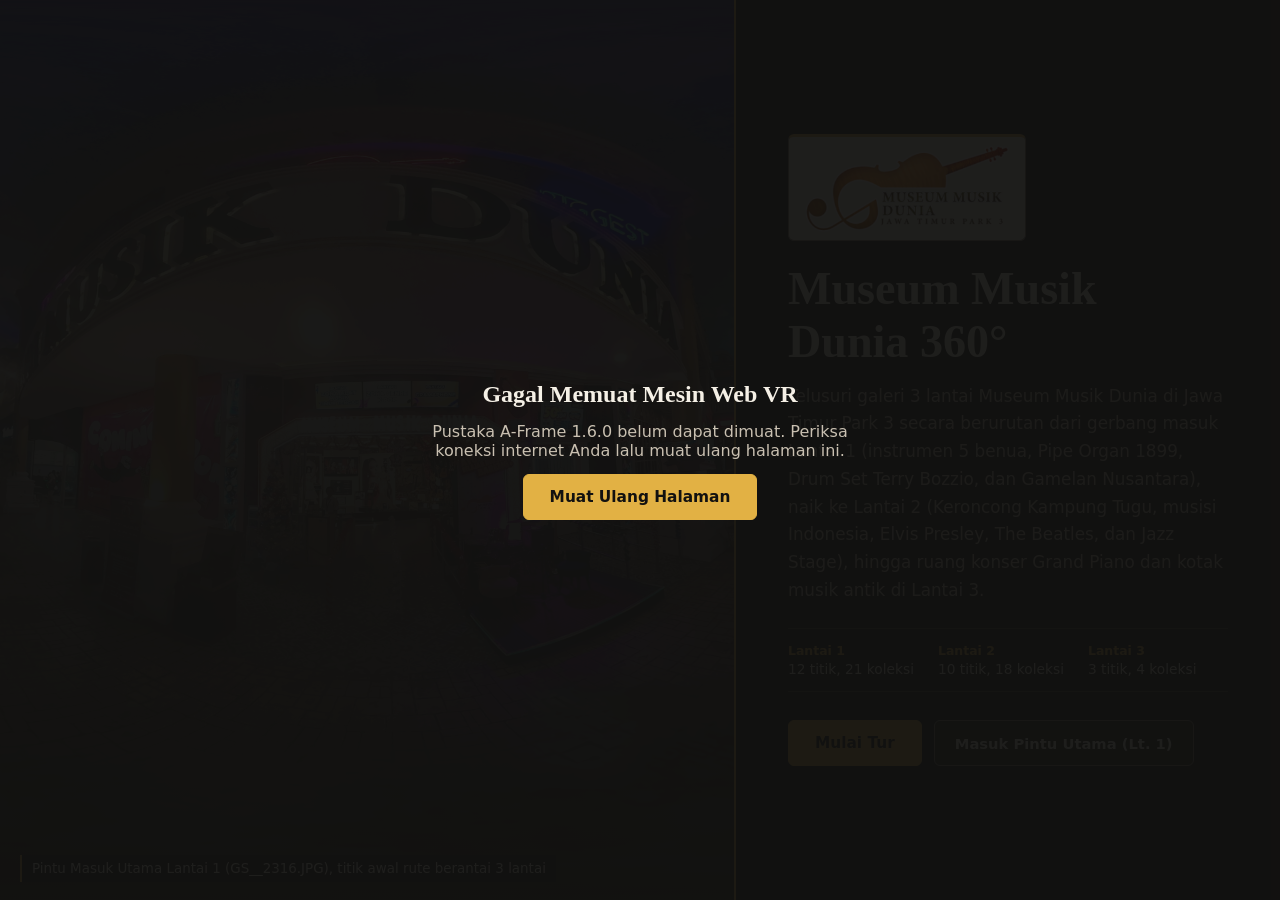
==== commit da531d15: "Pisahkan struktur proyek ke index.html, css/style.css, js/data.js, dan js/app.js" ====
--- a/index.html
+++ b/index.html
@@ -7,1294 +7,7 @@
     <title>Museum Musik Dunia 360°: Tur Virtual Web VR</title>
     <script src="https://aframe.io/releases/1.6.0/aframe.min.js" defer></script>
 
-    <style>
-        :root {
-            --bg-ground: #121110;
-            --bg-surface: #1c1a17;
-            --bg-surface-strong: rgba(24, 22, 19, 0.94);
-            --border-subtle: #443e37;
-            --border-control: #857b6e;
-            --ink-primary: #f5f0e6;
-            --ink-secondary: #c9c0b1;
-            --brass: #e2b144;
-            --brass-hover: #f0c35b;
-            --info-blue: #1d4ed8;
-            --info-blue-soft: #93c5fd;
-            --danger-bg: #b91c1c;
-            --danger-ink: #fca5a5;
-            --font-display: Georgia, "Times New Roman", serif;
-            --font-ui: system-ui, -apple-system, "Segoe UI", Roboto, sans-serif;
-            --radius-plaque: 2px;
-            --radius-control: 6px;
-            --radius-panel: 10px;
-        }
-
-        *,
-        *::before,
-        *::after {
-            box-sizing: border-box;
-        }
-
-        html,
-        body {
-            margin: 0;
-            padding: 0;
-            width: 100%;
-            height: 100%;
-            font-family: var(--font-ui);
-            background-color: var(--bg-ground);
-            color: var(--ink-primary);
-            overflow: hidden;
-            -webkit-font-smoothing: antialiased;
-        }
-
-        button,
-        a[href],
-        [role="button"] {
-            cursor: pointer;
-            font-family: inherit;
-        }
-
-        button:disabled {
-            cursor: not-allowed;
-        }
-
-        :focus-visible {
-            outline: 2px solid var(--brass);
-            outline-offset: 2px;
-        }
-
-        .sembunyi {
-            display: none !important;
-        }
-
-        /* Sembunyikan tombol VR bawaan A-Frame saat overlay menu terbuka dan jaga ukuran sentuh >= 44px */
-        body:not(.mode-360-aktif) .a-enter-vr {
-            display: none !important;
-        }
-
-        .a-enter-vr-button {
-            min-width: 56px !important;
-            min-height: 44px !important;
-        }
-
-        .layar-overlay {
-            position: fixed;
-            inset: 0;
-            z-index: 50;
-            width: 100%;
-            min-height: 100dvh;
-            height: 100dvh;
-            overflow-y: auto;
-            overflow-x: hidden;
-            background-color: var(--bg-ground);
-        }
-
-        #indikator-muat,
-        #layar-galat {
-            position: fixed;
-            inset: 0;
-            z-index: 90;
-            display: flex;
-            flex-direction: column;
-            align-items: center;
-            justify-content: center;
-            gap: 14px;
-            padding: 24px;
-            text-align: center;
-            background-color: rgba(18, 17, 16, 0.94);
-        }
-
-        .spinner {
-            width: 40px;
-            height: 40px;
-            border-radius: 50%;
-            border: 3px solid #443e37;
-            border-top-color: var(--brass);
-            animation: putar 0.85s linear infinite;
-        }
-
-        @keyframes putar {
-            to {
-                transform: rotate(360deg);
-            }
-        }
-
-        .teks-muat {
-            font-size: 0.95rem;
-            font-weight: 600;
-            color: var(--ink-primary);
-            max-width: 420px;
-        }
-
-        .pembuka-grid {
-            display: grid;
-            grid-template-columns: 1fr;
-            min-height: 100dvh;
-            width: 100%;
-        }
-
-        .pembuka-visual {
-            position: relative;
-            min-height: 240px;
-            max-height: 42dvh;
-            overflow: hidden;
-            background-color: #191714;
-            border-bottom: 2px solid var(--brass);
-        }
-
-        .pembuka-visual img {
-            width: 100%;
-            height: 100%;
-            object-fit: cover;
-            object-position: center 46%;
-            display: block;
-        }
-
-        .pembuka-visual-scrim {
-            position: absolute;
-            inset: 0;
-            background: linear-gradient(180deg, rgba(18, 17, 16, 0.15) 0%, rgba(18, 17, 16, 0.88) 100%);
-            display: flex;
-            align-items: flex-end;
-            padding: 18px 20px;
-        }
-
-        .keterangan-foto {
-            font-size: 0.84rem;
-            color: var(--ink-primary);
-            background-color: rgba(18, 17, 16, 0.86);
-            border-left: 2px solid var(--brass);
-            padding: 6px 10px;
-            max-width: 100%;
-        }
-
-        .pembuka-konten {
-            display: flex;
-            flex-direction: column;
-            justify-content: center;
-            padding: 28px 20px 36px;
-            max-width: 620px;
-            width: 100%;
-            margin: 0 auto;
-        }
-
-        .plakat-logo {
-            display: inline-flex;
-            align-items: center;
-            justify-content: center;
-            width: fit-content;
-            max-width: 240px;
-            padding: 8px 16px;
-            border: 1px solid var(--border-control);
-            border-top: 3px solid var(--brass);
-            border-radius: var(--radius-control);
-            background-color: var(--ink-primary);
-            color: #121110;
-            font-size: 0.78rem;
-            font-weight: 700;
-            letter-spacing: 0.05em;
-            margin-bottom: 22px;
-        }
-
-        .plakat-logo img {
-            display: block;
-            width: 204px;
-            height: auto;
-            aspect-ratio: 325 / 139;
-            object-fit: contain;
-        }
-
-        .plakat-logo-teks {
-            padding: 10px 8px;
-            color: #121110;
-        }
-
-        .judul-utama {
-            font-family: var(--font-display);
-            font-size: clamp(1.9rem, 3.6vw, 3.1rem);
-            line-height: 1.15;
-            font-weight: 700;
-            margin: 0 0 14px;
-            color: var(--ink-primary);
-        }
-
-        .subjudul {
-            margin: 0 0 24px;
-            font-size: clamp(0.95rem, 1.4vw, 1.05rem);
-            line-height: 1.65;
-            color: var(--ink-secondary);
-        }
-
-        .ringkas-rute {
-            display: grid;
-            grid-template-columns: repeat(3, minmax(0, 1fr));
-            gap: 10px;
-            margin: 0 0 28px;
-            padding: 14px 0;
-            border-top: 1px solid var(--border-subtle);
-            border-bottom: 1px solid var(--border-subtle);
-        }
-
-        .ringkas-rute div {
-            min-width: 0;
-        }
-
-        .ringkas-rute dt {
-            font-size: 0.78rem;
-            font-weight: 700;
-            color: var(--brass);
-            margin-bottom: 3px;
-        }
-
-        .ringkas-rute dd {
-            margin: 0;
-            font-size: 0.86rem;
-            color: var(--ink-primary);
-        }
-
-        .baris-tombol {
-            display: flex;
-            flex-wrap: wrap;
-            gap: 12px;
-            align-items: center;
-        }
-
-        .tombol-utama {
-            display: inline-flex;
-            align-items: center;
-            justify-content: center;
-            min-height: 46px;
-            padding: 11px 26px;
-            border: 1px solid var(--brass);
-            border-radius: var(--radius-control);
-            background-color: var(--brass);
-            color: #121110;
-            font-size: 0.96rem;
-            font-weight: 700;
-            transition: background-color 0.16s ease, transform 0.12s ease;
-        }
-
-        .tombol-utama:hover {
-            background-color: var(--brass-hover);
-        }
-
-        .tombol-utama:active {
-            transform: translateY(1px);
-        }
-
-        .tombol-sekunder {
-            display: inline-flex;
-            align-items: center;
-            justify-content: center;
-            min-height: 46px;
-            padding: 11px 20px;
-            border: 1px solid var(--border-control);
-            border-radius: var(--radius-control);
-            background-color: var(--bg-surface);
-            color: var(--ink-primary);
-            font-size: 0.92rem;
-            font-weight: 600;
-            transition: border-color 0.16s ease, color 0.16s ease, background-color 0.16s ease;
-        }
-
-        .tombol-sekunder:hover {
-            border-color: var(--brass);
-            color: var(--brass);
-            background-color: #24211d;
-        }
-
-        .tombol-sekunder:active {
-            background-color: #2b2722;
-        }
-
-        .bungkus-katalog {
-            width: 100%;
-            max-width: 1100px;
-            margin: 0 auto;
-            padding: 28px 18px 40px;
-        }
-
-        .header-katalog {
-            display: flex;
-            flex-wrap: wrap;
-            align-items: flex-end;
-            justify-content: space-between;
-            gap: 16px;
-            padding-bottom: 18px;
-            margin-bottom: 24px;
-            border-bottom: 1px solid var(--border-subtle);
-        }
-
-        .header-katalog h2 {
-            font-family: var(--font-display);
-            font-size: clamp(1.5rem, 2.8vw, 2.15rem);
-            margin: 0 0 6px;
-            color: var(--ink-primary);
-        }
-
-        .header-katalog p {
-            margin: 0;
-            font-size: 0.94rem;
-            color: var(--ink-secondary);
-            max-width: 580px;
-        }
-
-        .grid-lantai {
-            display: grid;
-            grid-template-columns: 1fr;
-            gap: 18px;
-        }
-
-        .kartu-lantai {
-            display: flex;
-            flex-direction: column;
-            width: 100%;
-            padding: 0;
-            text-align: left;
-            background-color: var(--bg-surface);
-            border: 1px solid var(--border-subtle);
-            border-top: 3px solid var(--brass);
-            border-radius: var(--radius-panel);
-            overflow: hidden;
-            color: var(--ink-primary);
-            transition: border-color 0.18s ease, transform 0.16s ease;
-        }
-
-        .kartu-lantai:hover {
-            border-color: var(--brass);
-            transform: translateY(-2px);
-        }
-
-        .kartu-lantai:active {
-            transform: translateY(0);
-        }
-
-        .pratinjau-lantai {
-            position: relative;
-            width: 100%;
-            aspect-ratio: 16 / 9;
-            background-color: #191714;
-            overflow: hidden;
-            border-bottom: 1px solid var(--border-subtle);
-        }
-
-        .pratinjau-lantai img {
-            width: 100%;
-            height: 100%;
-            object-fit: cover;
-            display: block;
-        }
-
-        .pratinjau-fallback {
-            width: 100%;
-            height: 100%;
-            display: flex;
-            flex-direction: column;
-            align-items: center;
-            justify-content: center;
-            gap: 6px;
-            padding: 16px;
-            text-align: center;
-            background-color: #1e1b17;
-            color: var(--ink-primary);
-        }
-
-        .pratinjau-fallback span {
-            font-size: 0.82rem;
-            color: var(--ink-secondary);
-        }
-
-        .badge-jumlah {
-            position: absolute;
-            top: 12px;
-            right: 12px;
-            padding: 4px 10px;
-            border-radius: var(--radius-plaque);
-            background-color: rgba(18, 17, 16, 0.92);
-            border: 1px solid var(--brass);
-            color: var(--brass);
-            font-size: 0.78rem;
-            font-weight: 700;
-            font-variant-numeric: tabular-nums;
-        }
-
-        .isi-kartu {
-            display: flex;
-            flex-direction: column;
-            flex: 1;
-            padding: 18px 20px 20px;
-        }
-
-        .baris-label-lantai {
-            display: flex;
-            flex-wrap: wrap;
-            align-items: center;
-            justify-content: space-between;
-            gap: 8px;
-            margin-bottom: 10px;
-        }
-
-        .lencana-lantai {
-            font-size: 0.78rem;
-            font-weight: 700;
-            color: var(--brass);
-            padding: 3px 8px;
-            border: 1px solid var(--border-control);
-            border-radius: var(--radius-plaque);
-            background-color: #151311;
-        }
-
-        .status-urutan {
-            font-size: 0.8rem;
-            color: var(--ink-secondary);
-        }
-
-        .isi-kartu h3 {
-            font-family: var(--font-display);
-            font-size: 1.18rem;
-            line-height: 1.35;
-            margin: 0 0 8px;
-            color: var(--ink-primary);
-        }
-
-        .isi-kartu p {
-            margin: 0 0 16px;
-            font-size: 0.9rem;
-            line-height: 1.58;
-            color: var(--ink-secondary);
-            flex: 1;
-        }
-
-        .aksi-kartu {
-            font-size: 0.88rem;
-            font-weight: 700;
-            color: var(--brass);
-            text-decoration: underline;
-            text-underline-offset: 4px;
-        }
-
-        .bungkus-selesai {
-            min-height: 100dvh;
-            display: flex;
-            align-items: center;
-            justify-content: center;
-            padding: 28px 18px;
-        }
-
-        .kartu-selesai {
-            width: 100%;
-            max-width: 560px;
-            padding: 30px 24px;
-            background-color: var(--bg-surface);
-            border: 1px solid var(--border-subtle);
-            border-top: 3px solid var(--brass);
-            border-radius: var(--radius-panel);
-        }
-
-        .kartu-selesai h2 {
-            font-family: var(--font-display);
-            font-size: clamp(1.5rem, 3vw, 2.1rem);
-            margin: 0 0 12px;
-        }
-
-        .kartu-selesai p {
-            margin: 0 0 24px;
-            font-size: 0.96rem;
-            line-height: 1.65;
-            color: var(--ink-secondary);
-        }
-
-        .hud {
-            position: fixed;
-            z-index: 20;
-            pointer-events: auto;
-        }
-
-        .panel-hud {
-            background-color: var(--bg-surface-strong);
-            border: 1px solid var(--border-subtle);
-            border-top: 2px solid var(--brass);
-            border-radius: var(--radius-panel);
-        }
-
-        #hud-lokasi {
-            top: 12px;
-            left: 12px;
-            width: min(404px, calc(100vw - 24px));
-            padding: 12px 14px;
-        }
-
-        .baris-meta-atas {
-            display: flex;
-            flex-wrap: wrap;
-            align-items: center;
-            justify-content: space-between;
-            gap: 8px;
-            margin-bottom: 5px;
-        }
-
-        .meta-kiri-lokasi {
-            display: flex;
-            flex-wrap: wrap;
-            align-items: center;
-            gap: 6px;
-            min-width: 0;
-        }
-
-        .tombol-lipat-hud {
-            flex: none;
-            display: inline-flex;
-            align-items: center;
-            justify-content: center;
-            min-height: 44px;
-            min-width: 44px;
-            padding: 6px 10px;
-            border-radius: var(--radius-control);
-            border: 1px solid var(--border-control);
-            background-color: #24211d;
-            color: var(--ink-primary);
-            font-size: 0.76rem;
-            font-weight: 700;
-            transition: border-color 0.15s ease, color 0.15s ease, background-color 0.15s ease;
-        }
-
-        .tombol-lipat-hud:hover {
-            border-color: var(--brass);
-            color: var(--brass);
-        }
-
-        .tombol-lipat-hud:active {
-            background-color: #2d2923;
-        }
-
-        #hud-lokasi.ringkas #hud-deskripsi,
-        #hud-lokasi.ringkas #hud-koleksi-wadah {
-            display: none !important;
-        }
-
-        body.hud-tersembunyi #hud-lokasi,
-        body.hud-tersembunyi #hud-kanan,
-        body.hud-tersembunyi #hud-navigasi {
-            display: none !important;
-        }
-
-        #hud-pulihkan {
-            top: 12px;
-            right: 12px;
-        }
-
-        .tombol-pulihkan-hud {
-            display: inline-flex;
-            align-items: center;
-            justify-content: center;
-            gap: 6px;
-            min-height: 44px;
-            padding: 8px 14px;
-            border-radius: var(--radius-control);
-            border: 1px solid var(--brass);
-            background-color: rgba(18, 17, 16, 0.86);
-            color: var(--ink-primary);
-            font-size: 0.84rem;
-            font-weight: 700;
-            transition: background-color 0.15s ease, color 0.15s ease;
-        }
-
-        .tombol-pulihkan-hud:hover {
-            background-color: var(--brass);
-            color: #121110;
-        }
-
-        .tombol-pulihkan-hud:active {
-            background-color: var(--brass-hover);
-            color: #121110;
-        }
-
-        #hud-lantai {
-            font-size: 0.78rem;
-            font-weight: 700;
-            color: var(--brass);
-        }
-
-        .status-placeholder {
-            font-size: 0.75rem;
-            font-weight: 700;
-            color: #121110;
-            background-color: var(--brass);
-            padding: 2px 7px;
-            border-radius: var(--radius-plaque);
-        }
-
-        #hud-nama {
-            font-family: var(--font-display);
-            margin: 0 0 4px;
-            font-size: 1.04rem;
-            line-height: 1.3;
-            color: var(--ink-primary);
-        }
-
-        #hud-deskripsi {
-            margin: 0;
-            font-size: 0.83rem;
-            line-height: 1.45;
-            color: var(--ink-secondary);
-        }
-
-        .wadah-koleksi-hud {
-            margin-top: 8px;
-            padding-top: 8px;
-            border-top: 1px solid var(--border-subtle);
-        }
-
-        .label-koleksi-hud {
-            display: block;
-            font-size: 0.75rem;
-            font-weight: 700;
-            color: var(--ink-secondary);
-            margin-bottom: 6px;
-        }
-
-        .daftar-chip-koleksi {
-            display: flex;
-            flex-wrap: wrap;
-            gap: 6px;
-        }
-
-        .chip-koleksi {
-            display: inline-flex;
-            align-items: center;
-            gap: 6px;
-            min-height: 44px;
-            padding: 6px 10px;
-            border-radius: var(--radius-control);
-            border: 1px solid var(--border-control);
-            background-color: #24211d;
-            color: var(--ink-primary);
-            font-size: 0.79rem;
-            font-weight: 600;
-            text-align: left;
-            max-width: 100%;
-            transition: border-color 0.15s ease, background-color 0.15s ease, color 0.15s ease;
-        }
-
-        .chip-koleksi:hover {
-            border-color: var(--brass);
-            color: var(--brass);
-            background-color: #2b2722;
-        }
-
-        .chip-koleksi:active {
-            background-color: #332e27;
-        }
-
-        .lencana-i-kecil {
-            flex: none;
-            width: 20px;
-            height: 20px;
-            border-radius: 50%;
-            background-color: var(--info-blue);
-            color: #ffffff;
-            display: inline-flex;
-            align-items: center;
-            justify-content: center;
-            font-family: var(--font-display);
-            font-style: italic;
-            font-weight: 700;
-            font-size: 0.76rem;
-        }
-
-        .baris-progres {
-            display: flex;
-            align-items: center;
-            justify-content: space-between;
-            gap: 8px;
-            margin-top: 8px;
-            padding-top: 8px;
-            border-top: 1px solid var(--border-subtle);
-            font-size: 0.8rem;
-            color: var(--ink-secondary);
-            font-variant-numeric: tabular-nums;
-        }
-
-        .baris-progres strong {
-            color: var(--ink-primary);
-        }
-
-        .kontrol-langkah {
-            display: grid;
-            grid-template-columns: 1fr 1fr;
-            gap: 8px;
-            margin-top: 9px;
-        }
-
-        .tombol-langkah {
-            display: inline-flex;
-            align-items: center;
-            justify-content: center;
-            gap: 5px;
-            min-height: 44px;
-            padding: 8px 10px;
-            border-radius: var(--radius-control);
-            border: 1px solid var(--border-control);
-            background-color: #24211d;
-            color: var(--ink-primary);
-            font-size: 0.86rem;
-            font-weight: 700;
-            transition: background-color 0.15s ease, color 0.15s ease, border-color 0.15s ease;
-        }
-
-        .tombol-langkah:hover:not(:disabled) {
-            background-color: var(--brass);
-            color: #121110;
-            border-color: var(--brass);
-        }
-
-        .tombol-langkah:active:not(:disabled) {
-            background-color: var(--brass-hover);
-            color: #121110;
-        }
-
-        .tombol-langkah:disabled {
-            opacity: 0.42;
-            background-color: #181613;
-            border-color: #36312b;
-            color: var(--ink-secondary);
-        }
-
-        #hud-kanan {
-            top: 12px;
-            right: 12px;
-            display: flex;
-            flex-direction: column;
-            align-items: flex-end;
-            gap: 8px;
-            max-width: calc(100vw - 440px);
-        }
-
-        .baris-aksi-atas {
-            display: flex;
-            flex-wrap: wrap;
-            justify-content: flex-end;
-            gap: 8px;
-        }
-
-        .grup-zoom {
-            display: inline-flex;
-            align-items: center;
-            gap: 6px;
-        }
-
-        .tombol-hud {
-            display: inline-flex;
-            align-items: center;
-            justify-content: center;
-            gap: 5px;
-            min-height: 44px;
-            min-width: 44px;
-            padding: 8px 13px;
-            border-radius: var(--radius-control);
-            border: 1px solid var(--border-control);
-            background-color: var(--bg-surface-strong);
-            color: var(--ink-primary);
-            font-size: 0.84rem;
-            font-weight: 700;
-            font-variant-numeric: tabular-nums;
-            transition: border-color 0.15s ease, color 0.15s ease, background-color 0.15s ease;
-        }
-
-        .tombol-hud:hover:not(:disabled) {
-            border-color: var(--brass);
-            color: var(--brass);
-        }
-
-        .tombol-hud:active:not(:disabled) {
-            background-color: #272420;
-        }
-
-        .tombol-hud:disabled {
-            opacity: 0.45;
-            color: var(--ink-secondary);
-        }
-
-        .tombol-hud-ikon {
-            padding: 8px 10px;
-        }
-
-        .tombol-hud-selesai {
-            border-color: #dc2626;
-            background-color: #261414;
-            color: var(--danger-ink);
-        }
-
-        .tombol-hud-selesai:hover:not(:disabled) {
-            background-color: var(--danger-bg);
-            border-color: var(--danger-bg);
-            color: #ffffff;
-        }
-
-        #hud-petunjuk {
-            padding: 10px 12px;
-            font-size: 0.79rem;
-            line-height: 1.55;
-            color: var(--ink-secondary);
-            max-width: 288px;
-        }
-
-        #hud-petunjuk strong {
-            color: var(--ink-primary);
-        }
-
-        #hud-petunjuk .aksen-biru {
-            color: var(--info-blue-soft);
-            font-weight: 700;
-        }
-
-        /* Satu-satunya elemen dengan backdrop-filter agar panorama di tepi bawah tetap terbaca */
-        #hud-navigasi {
-            bottom: calc(14px + env(safe-area-inset-bottom, 0px));
-            left: 50%;
-            transform: translateX(-50%);
-            display: flex;
-            align-items: center;
-            gap: 8px;
-            padding: 6px 8px;
-            max-width: calc(100vw - 108px);
-            overflow-x: auto;
-            background-color: rgba(20, 18, 16, 0.84);
-            backdrop-filter: blur(8px);
-            -webkit-backdrop-filter: blur(8px);
-            border: 1px solid var(--border-subtle);
-            border-radius: var(--radius-panel);
-        }
-
-        #hud-navigasi button {
-            flex: none;
-            display: inline-flex;
-            align-items: center;
-            gap: 6px;
-            min-height: 44px;
-            padding: 8px 14px;
-            border: 1px solid var(--border-control);
-            border-radius: var(--radius-control);
-            background-color: #1f1c19;
-            color: var(--ink-primary);
-            font-size: 0.86rem;
-            font-weight: 700;
-            transition: background-color 0.15s ease, color 0.15s ease, border-color 0.15s ease;
-        }
-
-        #hud-navigasi button:hover {
-            border-color: var(--brass);
-            color: var(--brass);
-        }
-
-        #hud-navigasi button.aktif {
-            background-color: var(--brass);
-            border-color: var(--brass);
-            color: #121110;
-        }
-
-        #hud-navigasi button .label-sub {
-            font-weight: 500;
-            font-size: 0.8rem;
-        }
-
-        #hud-kalibrasi {
-            bottom: calc(74px + env(safe-area-inset-bottom, 0px));
-            left: 50%;
-            transform: translateX(-50%);
-            padding: 6px 12px;
-            font-size: 0.8rem;
-            color: var(--brass);
-            pointer-events: none;
-            font-variant-numeric: tabular-nums;
-        }
-
-        .modal-latar {
-            position: fixed;
-            inset: 0;
-            z-index: 70;
-            display: flex;
-            align-items: center;
-            justify-content: center;
-            padding: 16px;
-            background-color: rgba(10, 9, 8, 0.82);
-        }
-
-        .modal-kartu {
-            width: min(580px, 100%);
-            max-height: 88dvh;
-            overflow-y: auto;
-            background-color: var(--bg-surface);
-            border: 1px solid var(--border-control);
-            border-top: 3px solid var(--brass);
-            border-radius: var(--radius-panel);
-            box-shadow: 0 20px 48px rgba(0, 0, 0, 0.65);
-            text-align: left;
-        }
-
-        .modal-kartu-lebar {
-            width: min(680px, 100%);
-        }
-
-        .modal-info-header {
-            display: flex;
-            align-items: flex-start;
-            justify-content: space-between;
-            gap: 12px;
-            padding: 16px 18px;
-            border-bottom: 1px solid var(--border-subtle);
-            position: sticky;
-            top: 0;
-            background-color: var(--bg-surface);
-            z-index: 2;
-        }
-
-        .modal-info-judul-wrap {
-            display: flex;
-            align-items: flex-start;
-            gap: 12px;
-            min-width: 0;
-        }
-
-        .ikon-info-bulat {
-            flex: none;
-            width: 34px;
-            height: 34px;
-            border-radius: 50%;
-            background-color: var(--info-blue);
-            color: #ffffff;
-            display: flex;
-            align-items: center;
-            justify-content: center;
-            font-family: var(--font-display);
-            font-weight: 700;
-            font-size: 1.05rem;
-            font-style: italic;
-        }
-
-        .modal-info-header h2 {
-            font-family: var(--font-display);
-            margin: 0;
-            font-size: 1.15rem;
-            line-height: 1.3;
-            color: var(--ink-primary);
-        }
-
-        .modal-info-sub {
-            font-size: 0.82rem;
-            color: var(--brass);
-            margin-top: 4px;
-        }
-
-        .tombol-tutup-modal {
-            flex: none;
-            width: 44px;
-            height: 44px;
-            border-radius: 50%;
-            border: 1px solid var(--danger-bg);
-            background-color: var(--danger-bg);
-            color: #ffffff;
-            font-size: 1rem;
-            font-weight: 700;
-            display: flex;
-            align-items: center;
-            justify-content: center;
-        }
-
-        .tombol-tutup-modal:hover {
-            background-color: #991b1b;
-        }
-
-        .modal-info-isi {
-            padding: 16px 18px 20px;
-        }
-
-        .modal-foto-wadah {
-            margin-bottom: 14px;
-            border: 1px solid var(--border-subtle);
-            border-radius: var(--radius-control);
-            overflow: hidden;
-            background-color: #141210;
-        }
-
-        .modal-foto-wadah img {
-            width: 100%;
-            height: auto;
-            aspect-ratio: 4 / 3;
-            max-height: 56dvh;
-            object-fit: contain;
-            background-color: #0e0d0c;
-            display: block;
-        }
-
-        .modal-foto-fallback {
-            padding: 20px 14px;
-            text-align: center;
-            font-size: 0.86rem;
-            color: var(--ink-secondary);
-        }
-
-        .modal-foto-caption {
-            padding: 8px 12px;
-            font-size: 0.8rem;
-            color: var(--ink-secondary);
-            border-top: 1px solid var(--border-subtle);
-        }
-
-        #modal-info-deskripsi {
-            margin: 0;
-            font-size: 0.94rem;
-            line-height: 1.68;
-            color: var(--ink-primary);
-            white-space: pre-line;
-        }
-
-        .kelompok-rute-lantai {
-            margin-bottom: 20px;
-        }
-
-        .kelompok-rute-lantai:last-child {
-            margin-bottom: 0;
-        }
-
-        .judul-kelompok-rute {
-            font-family: var(--font-display);
-            font-size: 1rem;
-            color: var(--brass);
-            margin: 0 0 10px;
-            padding-bottom: 6px;
-            border-bottom: 1px solid var(--border-subtle);
-        }
-
-        .daftar-tombol-ruang {
-            display: grid;
-            grid-template-columns: 1fr;
-            gap: 8px;
-        }
-
-        .item-ruangan {
-            display: flex;
-            align-items: center;
-            justify-content: space-between;
-            gap: 10px;
-            width: 100%;
-            min-height: 46px;
-            padding: 8px 12px;
-            border-radius: var(--radius-control);
-            border: 1px solid var(--border-subtle);
-            background-color: #23201c;
-            color: var(--ink-primary);
-            text-align: left;
-            font-size: 0.86rem;
-            transition: border-color 0.15s ease, background-color 0.15s ease;
-        }
-
-        .item-ruangan:hover {
-            border-color: var(--brass);
-            background-color: #2b2722;
-        }
-
-        .item-ruangan.aktif {
-            border-color: var(--brass);
-            background-color: #2f2819;
-        }
-
-        .item-ruangan-kiri {
-            display: flex;
-            align-items: center;
-            gap: 10px;
-            min-width: 0;
-        }
-
-        .nomor-ruangan {
-            flex: none;
-            font-weight: 700;
-            color: var(--brass);
-            font-variant-numeric: tabular-nums;
-            min-width: 28px;
-        }
-
-        .nama-ruangan {
-            font-weight: 600;
-            color: var(--ink-primary);
-        }
-
-        .lencana-koleksi-ruang {
-            flex: none;
-            font-size: 0.76rem;
-            font-weight: 700;
-            color: var(--info-blue-soft);
-            padding: 2px 8px;
-            border: 1px solid #3b82f6;
-            border-radius: var(--radius-plaque);
-            background-color: #13203b;
-        }
-
-        .status-kosong {
-            padding: 28px 20px;
-            border: 1px solid var(--border-subtle);
-            border-radius: var(--radius-panel);
-            background-color: var(--bg-surface);
-            text-align: center;
-        }
-
-        @media (min-width: 640px) {
-            .pembuka-visual {
-                max-height: 46dvh;
-            }
-
-            .pembuka-konten {
-                padding: 34px 28px 44px;
-            }
-
-            .grid-lantai {
-                grid-template-columns: repeat(2, minmax(0, 1fr));
-                gap: 20px;
-            }
-
-            .kartu-lantai.kartu-utama {
-                grid-column: 1 / -1;
-                flex-direction: row;
-            }
-
-            .kartu-lantai.kartu-utama .pratinjau-lantai {
-                width: 48%;
-                aspect-ratio: auto;
-                min-height: 240px;
-                border-bottom: none;
-                border-right: 1px solid var(--border-subtle);
-            }
-
-            .daftar-tombol-ruang {
-                grid-template-columns: repeat(2, minmax(0, 1fr));
-            }
-        }
-
-        @media (min-width: 1024px) {
-            .pembuka-grid {
-                grid-template-columns: 1.15fr 0.85fr;
-            }
-
-            .pembuka-visual {
-                max-height: none;
-                height: 100dvh;
-                border-bottom: none;
-                border-right: 2px solid var(--brass);
-            }
-
-            .pembuka-konten {
-                padding: 48px 52px;
-                margin: 0;
-            }
-
-            .bungkus-katalog {
-                padding: 40px 28px 52px;
-            }
-
-            .kartu-lantai.kartu-utama .pratinjau-lantai {
-                width: 52%;
-                min-height: 270px;
-            }
-        }
-
-        @media (max-width: 900px) and (min-width: 768px) {
-            #hud-lokasi {
-                width: 340px;
-            }
-
-            #hud-kanan {
-                max-width: calc(100vw - 376px);
-            }
-
-            #hud-petunjuk {
-                display: none;
-            }
-        }
-
-        @media (max-width: 767px) {
-            #hud-lokasi {
-                top: 8px;
-                left: 8px;
-                width: calc(100vw - 16px);
-                padding: 9px 11px;
-            }
-
-            #hud-nama {
-                font-size: 0.96rem;
-            }
-
-            #hud-deskripsi,
-            #hud-petunjuk,
-            .grup-zoom,
-            #btn-animasi,
-            #btn-petunjuk,
-            #btn-layar-penuh,
-            .teks-desktop-saja {
-                display: none;
-            }
-
-            #hud-pulihkan {
-                top: 8px;
-                right: 8px;
-            }
-
-            .daftar-chip-koleksi {
-                flex-wrap: nowrap;
-                overflow-x: auto;
-                padding-bottom: 2px;
-            }
-
-            .chip-koleksi {
-                flex: none;
-                font-size: 0.76rem;
-                padding: 6px 9px;
-            }
-
-            #hud-kanan {
-                top: auto;
-                bottom: calc(66px + env(safe-area-inset-bottom, 0px));
-                right: 8px;
-                max-width: calc(100vw - 16px);
-            }
-
-            .baris-aksi-atas {
-                gap: 6px;
-            }
-
-            .tombol-hud {
-                padding: 8px 10px;
-                font-size: 0.79rem;
-            }
-
-            #hud-navigasi {
-                left: 8px;
-                transform: none;
-                max-width: calc(100vw - 84px);
-                gap: 6px;
-                padding: 5px 6px;
-            }
-
-            #hud-navigasi button {
-                padding: 8px 11px;
-                font-size: 0.82rem;
-            }
-
-            #hud-navigasi button .label-sub {
-                display: none;
-            }
-        }
-
-        @media (prefers-reduced-motion: reduce) {
-            *,
-            *::before,
-            *::after {
-                animation-duration: 0.01ms !important;
-                animation-iteration-count: 1 !important;
-                transition-duration: 0.01ms !important;
-            }
-        }
-    </style>
+    <link rel="stylesheet" href="css/style.css">
 </head>
 
 <body>
@@ -1347,7 +60,7 @@
                     <dl class="ringkas-rute">
                         <div>
                             <dt>Lantai 1</dt>
-                            <dd>12 titik, 20 koleksi</dd>
+                            <dd>12 titik, 21 koleksi</dd>
                         </div>
                         <div>
                             <dt>Lantai 2</dt>
@@ -1569,1737 +282,8 @@
 
     </a-scene>
 
-    <script>
-        // Hanya file GS__*.JPG (equirectangular) yang dipasang ke <a-sky>; GP__*.JPG dan detail_*.jpg khusus thumbnail/modal.
-        const DATA_LANTAI = [
-            {
-                id: 'lt1',
-                singkat: 'Lt. 1',
-                lencana: 'Lantai 1',
-                subSingkat: '5 Benua & Nusantara',
-                judul: 'Pintu Masuk Utama, Instrumen 5 Benua, Terry Bozzio & Gamelan Nusantara',
-                deskripsi: 'Berjalan memutar searah jarum jam dari gerbang depan (GS__2316.JPG), serambi diva nasional, pohon gitar, Pipe Organ 1899, harpa konser, Drum Set Terry Bozzio, Timur Tengah dan India, Didgeridoo, zona Tiongkok, Gamelan Nusantara, hingga tangga naik ke Lantai 2.',
-                warnaFallback: '#2c2219',
-                thumbnail: 'img/GP__2317.JPG',
-                fallbackThumbnail: 'img/detail_bozzio.jpg',
-                utama: true,
-                titik: [
-                    {
-                        file: 'GS__2316.JPG',
-                        nama: 'Pintu Masuk Utama Museum Musik Dunia',
-                        desk: 'Plaza depan Museum Musik Dunia di Jawa Timur Park 3 dengan loket tiket dan gerbang masuk Lantai 1.',
-                        hadap: 180, gMaju: 180, eMaju: -6, gMundur: null, eMundur: -6,
-                        info: [
-                            {
-                                g: 145, e: 8,
-                                judul: 'History of Recording (1857-1991)',
-                                isi: "Panel linimasa sejarah teknologi perekaman suara dunia:\n- 1857, Phonautograph: alat ciptaan Edouard-Leon Scott de Martinville yang mengguratkan gelombang suara pada kertas berasap.\n- 1877, Cylinder Phonograph: silinder timah dan lilin Thomas Alva Edison yang pertama kali merekam sekaligus memutar ulang suara.\n- 1900, Gramophone: piringan datar Emile Berliner yang melahirkan industri rekaman piringan hitam.\n- 1963, Compact Cassette: pita magnetik ringkas buatan Philips yang memopulerkan pemutar musik portabel.\n- 1980, Compact Disc (CD): cakram optik digital hasil kolaborasi Sony dan Philips.",
-                                foto: 'img/GP__2317.JPG'
-                            },
-                            {
-                                g: 215, e: 6,
-                                judul: 'Gerbang Utama & Panggung Sambutan',
-                                isi: 'Fasad utama Museum Musik Dunia di kawasan Jawa Timur Park 3, Kota Batu. Museum tiga lantai ini menghimpun ribuan instrumen tradisional dan modern dari lima benua (Asia, Afrika, Amerika, Eropa, dan Australia) beserta memorabilia musisi Indonesia dan dunia.',
-                                foto: 'img/detail_fasad_museum.jpg'
-                            }
-                        ]
-                    },
-                    {
-                        file: 'GS__2302.JPG',
-                        nama: 'Serambi Utama & Zona Diva Nasional',
-                        desk: 'Ruang penyambutan tepat di balik pintu utama yang memajang kostum panggung diva Indonesia dan peta pengantar zona.',
-                        hadap: 205, gMaju: 255, eMaju: -6, gMundur: 22, eMundur: -6,
-                        info: [
-                            {
-                                g: 172, e: 4,
-                                judul: 'Busana Panggung Diva Musik Indonesia',
-                                isi: 'Etalase penghormatan bagi penyanyi pop Indonesia asal Jawa Timur, Krisdayanti dan Yuni Shara. Menampilkan gaun pertunjukan asli bertabur payet, dokumentasi konser, serta rekaman album yang menandai perkembangan industri musik pop nasional era 1990-an hingga 2000-an.',
-                                foto: 'img/detail_diva_nasional.jpg'
-                            },
-                            {
-                                g: 108, e: 6,
-                                judul: 'Papan Pengantar Zona Museum Musik Dunia',
-                                isi: 'Dinding orientasi pengunjung di serambi masuk yang merangkum pembagian koleksi museum ke dalam zona alat musik mancanegara lima benua di Lantai 1, sejarah genre populer dan musisi legendaris di Lantai 2, serta instrumen mekanik dan klasik di Lantai 3.',
-                                foto: 'img/detail_dinding_pembuka.jpg'
-                            }
-                        ]
-                    },
-                    {
-                        file: 'GS__2301.JPG',
-                        nama: 'Instalasi Pohon Gitar, Simbal & Pipe Organ 1899',
-                        desk: 'Aula depan dengan instalasi pilar puluhan gitar dan simbal di tengah ruangan serta Pipe Organ antik di sisi kanan.',
-                        hadap: 155, gMaju: 175, eMaju: -6, gMundur: 72, eMundur: -6,
-                        info: [
-                            {
-                                g: 128, e: 10,
-                                judul: 'Instalasi Pohon Gitar & Mahkota Simbal',
-                                isi: 'Instalasi seni vertikal di pusat serambi Lantai 1 yang tersusun dari puluhan gitar akustik, gitar elektrik, instrumen petik di bagian batang, serta susunan simbal perunggu di bagian tajuk langit-langit berbintang.',
-                                foto: 'img/detail_pohon_gitar.jpg'
-                            },
-                            {
-                                g: 318, e: 6,
-                                judul: 'Pipe Organ Gereja Kuno Polandia (1899)',
-                                isi: 'Organ pipa (pipe organ) bersejarah buatan Polandia tahun 1899 yang menjadi salah satu koleksi berusia lebih dari satu abad di Lantai 1. Suaranya dihasilkan oleh hembusan udara bertekanan melalui deretan pipa kayu dan logam dengan panjang berbeda sesuai tinggi nada.',
-                                foto: 'img/detail_pipe_organ.jpg'
-                            }
-                        ]
-                    },
-                    {
-                        file: 'GS__2303.JPG',
-                        nama: 'Podium Harpa Konser & Instrumen Dawai',
-                        desk: 'Podium bundar Harpa di tengah aula putih yang menghubungkan zona Eropa dengan koleksi dawai klasik.',
-                        hadap: 165, gMaju: 142, eMaju: -6, gMundur: 335, eMundur: -6,
-                        info: [
-                            {
-                                g: 185, e: 2,
-                                judul: 'Koleksi Harpa Konser (Concert Harp)',
-                                isi: 'Harpa konser merupakan instrumen kordofon berdawai puluhan yang dipetik dengan kedua tangan. Pada harpa pedal modern, pemain menggunakan tujuh pedal kaki untuk mengubah ketegangan senar secara setengah nada (semitone) sehingga dapat memainkan seluruh tangga nada kromatis.',
-                                foto: 'img/detail_harpa.jpg'
-                            },
-                            {
-                                g: 248, e: 4,
-                                judul: 'Galeri Instrumen Dawai & Xilofon Tradisional',
-                                isi: 'Deretan alat musik petik, gesek, dan perkusi bilah kayu lintas budaya yang memperlihatkan bagaimana bentuk kotak resonansi memengaruhi warna suara setiap instrumen.',
-                                foto: 'img/detail_dawai_klasik.jpg'
-                            }
-                        ]
-                    },
-                    {
-                        file: 'GS__2304.JPG',
-                        nama: 'Zona Eropa, Drum Set Terry Bozzio, Timur Tengah & India',
-                        desk: 'Persimpangan utama koleksi mancanegara: alat musik Eropa di kiri, Drum Set Terry Bozzio di tengah, serta Timur Tengah dan India di kanan.',
-                        hadap: 175, gMaju: 248, eMaju: -6, gMundur: 38, eMundur: -6,
-                        info: [
-                            {
-                                g: 168, e: 4,
-                                judul: 'Drum Set Terry Bozzio (Satu-satunya di Indonesia)',
-                                isi: 'Set drum kustom raksasa milik drummer virtuoso Amerika Serikat Terry Bozzio (mantan drummer Frank Zappa dan grup Missing Persons). Konfigurasinya menggabungkan 6 bass drum, puluhan tom-tom yang disetel secara kromatis-melodis, belasan pedal kaki, dan deretan simbal efek. Koleksi ini merupakan satu-satunya di Indonesia dan salah satu dari sedikit unit yang dipamerkan di Asia.',
-                                foto: 'img/detail_bozzio.jpg'
-                            },
-                            {
-                                g: 108, e: 8,
-                                judul: 'Koleksi Alat Musik Tradisional Eropa',
-                                isi: 'Etalase benua Eropa yang menampilkan ragam instrumen dawai dan mekanik, mulai dari keluarga biola, mandolin, balalaika, zither, akordeon, hingga Hurdy-Gurdy (alat musik dawai abad pertengahan yang digesek oleh roda kayu berputar melalui engkol tangan).',
-                                foto: 'img/detail_eropa.jpg'
-                            },
-                            {
-                                g: 215, e: 8,
-                                judul: 'Koleksi Timur Tengah & India (Oud, Darbuka, Sitar & Tabla)',
-                                isi: 'Pameran berdampingan dua tradisi musikal bersejarah: instrumen Timur Tengah seperti Oud (lute tanpa fret yang menjadi leluhur lute Eropa), Qanun, Rebana, dan Darbuka untuk tangga nada maqam; serta instrumen klasik India seperti Sitar berdawai simpatetik, Sarod, Tambura, dan sepasang kendang Tabla untuk komposisi raga.',
-                                foto: 'img/detail_timur_tengah.jpg'
-                            }
-                        ]
-                    },
-                    {
-                        file: 'GS__2307.JPG',
-                        nama: 'Aula Tengah & Panggung Perkusi Tradisional',
-                        desk: 'Ruang terbuka di depan zona India dengan panggung bundar instrumen perkusi bilah dan gong menuju area lantai kayu.',
-                        hadap: 135, gMaju: 148, eMaju: -6, gMundur: 305, eMundur: -6,
-                        info: [
-                            {
-                                g: 102, e: 0,
-                                judul: 'Ansambel Perkusi Bilah & Gong Tradisional',
-                                isi: 'Panggung terbuka di tengah aula Lantai 1 yang memamerkan perpaduan xilofon kayu, metallofon perunggu, kendang, dan gong gantung dari tradisi musik Asia Tenggara dan Afrika.',
-                                foto: 'img/detail_panggung_tengah.jpg'
-                            }
-                        ]
-                    },
-                    {
-                        file: 'GS__2300.JPG',
-                        nama: 'Galeri Lantai Kayu & Didgeridoo Australia',
-                        desk: 'Peralihan menuju galeri lantai kayu yang menampilkan deretan instrumen tiup panjang Didgeridoo asal suku Aborigin Australia.',
-                        hadap: 245, gMaju: 238, eMaju: -6, gMundur: 128, eMundur: -6,
-                        info: [
-                            {
-                                g: 282, e: -6,
-                                judul: 'Didgeridoo Suku Aborigin Australia',
-                                isi: 'Didgeridoo adalah instrumen tiup kayu (aerofon) tradisional masyarakat pribumi Aborigin di Australia bagian utara yang telah dimainkan selama ribuan tahun. Batangnya berasal dari kayu eukaliptus yang berongga secara alami oleh rayap, dimainkan dengan getaran bibir dan teknik pernapasan melingkar (circular breathing) sehingga menghasilkan dengung ritmis tanpa putus.',
-                                foto: 'img/detail_didgeridoo.jpg'
-                            }
-                        ]
-                    },
-                    {
-                        file: 'GS__2308.JPG',
-                        nama: 'Koridor Evolusi Grand Piano & Instrumen Petik Asia',
-                        desk: 'Koridor lantai kayu dengan panel Evolusi Grand Piano, rak lonceng tabung, dan etalase alat musik petik Asia.',
-                        hadap: 145, gMaju: 158, eMaju: -6, gMundur: 325, eMundur: -6,
-                        info: [
-                            {
-                                g: 82, e: 6,
-                                judul: 'Evolusi Grand Piano & Lonceng Nada',
-                                isi: 'Menjelaskan perkembangan instrumen tuts berdawai sejak penemuan gravicembalo col piano e forte oleh Bartolomeo Cristofori di Italia sekitar tahun 1700 hingga konstruksi rangka besi cor pada Grand Piano konser modern, didampingi perangkat lonceng logam bernada di depannya.',
-                                foto: 'img/detail_grand_piano_lt1.jpg'
-                            },
-                            {
-                                g: 205, e: 4,
-                                judul: 'Etalase Instrumen Petik & Kecapi Asia',
-                                isi: 'Pajangan melengkung yang menghimpun variasi kecapi kotak, siter kayu, dan lute berleher panjang dari berbagai wilayah Asia Timur dan Asia Tenggara.',
-                                foto: 'img/detail_petik_asia.jpg'
-                            }
-                        ]
-                    },
-                    {
-                        file: 'GS__2310.JPG',
-                        nama: 'Zona Musik Tradisional Tiongkok & Nusantara',
-                        desk: 'Titik temu koleksi instrumen Tiongkok (Guzheng, Erhu, Gong) di sisi kiri dan ansambel Gamelan Jawa di sisi depan.',
-                        hadap: 135, gMaju: 198, eMaju: -6, gMundur: 335, eMundur: -6,
-                        info: [
-                            {
-                                g: 62, e: 6,
-                                judul: 'Koleksi Musik Tradisional Tiongkok (Guzheng, Erhu & Pipa)',
-                                isi: 'Zona Tiongkok memamerkan keluarga instrumen klasik berusia ribuan tahun: Guzheng (kecapi petik horizontal bersenar banyak dengan penyangga nada geser), Pipa (lute pir empat senar), Ruan, Erhu (rebab gesek dua senar), seruling bambu Dizi, Sheng (organ mulut), serta gong perunggu.',
-                                foto: 'img/detail_china.jpg'
-                            },
-                            {
-                                g: 145, e: 6,
-                                judul: 'Ansambel Gamelan Jawa & Wayang',
-                                isi: 'Panggung gamelan berlatar siluet gunungan dan wayang kulit yang menampilkan bonang, saron, gender, kenong, dan gong ageng dalam sistem laras slendro serta pelog.',
-                                foto: 'img/detail_ansambel_nusantara.jpg'
-                            }
-                        ]
-                    },
-                    {
-                        file: 'GS__2312.JPG',
-                        nama: 'Galeri Gamelan Indonesia & Sudut Perkusi',
-                        desk: 'Bentangan panggung besar instrumen tradisional Indonesia berlatar Merah Putih dan podium Sudut Perkusi di seberangnya.',
-                        hadap: 145, gMaju: 232, eMaju: -6, gMundur: 18, eMundur: -6,
-                        info: [
-                            {
-                                g: 135, e: 6,
-                                judul: 'Panggung Besar Gamelan & Karawitan Nusantara',
-                                isi: 'Menampilkan perangkat lengkap karawitan dari Jawa, Sunda, dan Bali. Setiap bilah dan pencon perunggu ditempa secara khusus agar menghasilkan perpaduan tabuhan melodis, ritmis, dan penanda struktur gending.',
-                                foto: 'img/detail_gamelan_nusantara.jpg'
-                            },
-                            {
-                                g: 295, e: 2,
-                                judul: 'Sudut Perkusi Tradisional (Kendang, Bedug & Rebana)',
-                                isi: 'Podium bundar bertajuk Sudut Perkusi yang menghimpun alat musik membranofon Nusantara, mulai dari kendang pengatur tempo tari dan gamelan, tifa dari Indonesia Timur, hingga ragam rebana dan bedug.',
-                                foto: 'img/detail_perkusi_bundar.jpg'
-                            }
-                        ]
-                    },
-                    {
-                        file: 'GS__2311.JPG',
-                        nama: 'Koridor Alat Musik Daerah Nusantara',
-                        desk: 'Lorong lanjutan koleksi Nusantara yang memajang instrumen bambu, kayu, dan dawai daerah menuju dinding Musical Instruments.',
-                        hadap: 245, gMaju: 258, eMaju: -6, gMundur: 42, eMundur: -6,
-                        info: [
-                            {
-                                g: 102, e: 4,
-                                judul: 'Ragam Instrumen Daerah: Angklung, Kolintang & Sasando',
-                                isi: 'Memperkenalkan kekayaan organologi daerah Indonesia: Angklung bambu Jawa Barat yang telah diakui UNESCO sebagai Warisan Budaya Takbenda (2010), Kolintang kayu resonansi dari Minahasa Sulawesi Utara, serta instrumen petik dan tabuh dari berbagai kepulauan Nusantara.',
-                                foto: 'img/detail_alat_musik_daerah.jpg'
-                            }
-                        ]
-                    },
-                    {
-                        file: 'GS__2309.JPG',
-                        nama: 'Dinding Musical Instruments & Tangga Naik Lantai 2',
-                        desk: 'Dinding lengkung raksasa Musical Instruments tepat di depan petunjuk arah tangga menuju Lantai 2. Klik panah maju untuk naik ke Lantai 2.',
-                        hadap: 225, gMaju: 185, eMaju: -6, gMundur: 82, eMundur: -6,
-                        info: [
-                            {
-                                g: 270, e: 8,
-                                judul: 'Dinding Ensiklopedia Musical Instruments',
-                                isi: 'Instalasi dinding lengkung setinggi ruangan yang menyusun puluhan instrumen petik, gesek, tiup, dan perkusi dari berbagai negara secara berdampingan sehingga pengunjung dapat membandingkan ukuran serta anatomi akustiknya dalam satu pandangan.',
-                                foto: 'img/detail_musical_wall.jpg'
-                            }
-                        ]
-                    }
-                ]
-            },
-            {
-                id: 'lt2',
-                singkat: 'Lt. 2',
-                lencana: 'Lantai 2',
-                subSingkat: 'Genre & Memorabilia',
-                judul: "Sejarah Keroncong, K-Pop, Musisi Indonesia, Rock 'n' Roll, Beatles & Jazz",
-                deskripsi: "Melanjutkan langkah di Lantai 2 dari ruang Sejarah Keroncong Kampung Tugu, lantai catur K-Pop dan piano lantai raksasa, lorong potret musisi, panggung diva dunia, koridor memorabilia Indonesia, Gold Award, legenda Rock, Elvis Presley, Abbey Road, hingga World Festival Jazz Stage.",
-                warnaFallback: '#1a273b',
-                thumbnail: 'img/GP__2291.JPG',
-                fallbackThumbnail: 'img/detail_beatles.jpg',
-                utama: false,
-                titik: [
-                    {
-                        file: 'GS__2288.JPG',
-                        nama: 'Galeri Sejarah Keroncong Kampung Tugu, Jakarta Utara',
-                        desk: 'Titik awal Lantai 2 dengan panel sejarah Keroncong sejak 1661, instrumen orkes keroncong, dan potret maestro nasional.',
-                        hadap: 260, gMaju: 10, eMaju: -6, gMundur: 212, eMundur: -6,
-                        info: [
-                            {
-                                g: 278, e: 10,
-                                judul: 'Sejarah Keroncong Kampung Tugu & Ansambel Cak-Cuk-Selo',
-                                isi: 'Musik keroncong berakar sejak 1661 di Kampung Tugu (Cilincing, Jakarta Utara) melalui komunitas keturunan Portugis-Nusantara (Mardijkers) yang mengembangkan tradisi musik Moresco dan Cafrinho. Ciri khas utamanya terletak pada jalinan ritmis Cuk (berdawai 3 nilon turunan cavaquinho yang berbunyi crong-crong), Cak (berdawai 4 baja pengisi ketukan balik), serta Selo (cello yang dipetik/dibetot menyerupai kendang), berpadu dengan biola, fluit, gitar, dan kontrabas.',
-                                foto: 'img/detail_keroncong.jpg'
-                            },
-                            {
-                                g: 172, e: 6,
-                                judul: 'Sudut Maestro Keroncong Indonesia (Gesang & Waljinah)',
-                                isi: 'Ruang penghormatan bagi tokoh besar pelestari keroncong Indonesia, termasuk maestro Gesang Martohartono pencipta lagu Bengawan Solo (1940) yang diterjemahkan ke berbagai bahasa dunia, serta Ratu Keroncong Waljinah asal Surakarta yang memopulerkan langgam keroncong dan karya Walang Kekek.',
-                                foto: 'img/detail_maestro_keroncong.jpg'
-                            }
-                        ]
-                    },
-                    {
-                        file: 'GS__2287.JPG',
-                        nama: 'Ruang Lantai Catur: Zona K-Pop & Piano Lantai Raksasa',
-                        desk: 'Ruang tematik berlantai papan catur dengan panggung figur BTS di tengah dan instalasi tuts piano lantai bercahaya.',
-                        hadap: 135, gMaju: 52, eMaju: -5, gMundur: 252, eMundur: -6,
-                        info: [
-                            {
-                                g: 185, e: 4,
-                                judul: 'Zona Gelombang Musik K-Pop & Figur BTS',
-                                isi: 'Menampilkan fenomena global musik pop Korea Selatan (Korean Wave / Hallyu) melalui panggung figur grup vokal BTS dan dokumentasi musisi K-Pop seperti PSY yang memadukan produksi musik elektronik, hip-hop, koreografi panggung, serta komunitas penggemar lintas negara.',
-                                foto: 'img/detail_bts.jpg'
-                            },
-                            {
-                                g: 102, e: 2,
-                                judul: 'Instalasi Giant Floor Piano Interaktif',
-                                isi: 'Tuts piano ukuran besar di atas lantai yang menyala dan berbunyi saat diinjak oleh pengunjung, dirancang sebagai wahana edukasi pengenalan tangga nada diatonis secara kinestetik.',
-                                foto: 'img/detail_floor_piano.jpg'
-                            }
-                        ]
-                    },
-                    {
-                        file: 'GS__2286.JPG',
-                        nama: 'Serambi Potret Musisi & Lorong Train to Genre',
-                        desk: 'Dinding kayu melengkung berisi puluhan bingkai foto musisi dunia di samping terowongan neon biru.',
-                        hadap: 65, gMaju: 15, eMaju: -6, gMundur: 188, eMundur: -6,
-                        info: [
-                            {
-                                g: 96, e: 8,
-                                judul: 'Dinding Potret Musisi & Gitaris Dunia',
-                                isi: 'Deretan foto berbingkai musisi rock, blues, dan pop internasional yang mengiringi transisi pengunjung dari zona pop Asia menuju aula diva internasional dan musik populer Indonesia.',
-                                foto: 'img/detail_potret_musisi.jpg'
-                            }
-                        ]
-                    },
-                    {
-                        file: 'GS__2284.JPG',
-                        nama: 'Aula Musik Populer & Panggung Diva Internasional',
-                        desk: 'Aula berlantai merah dengan panggung figur diva vokal dunia Celine Dion dan instalasi pilar gitar Manhattan.',
-                        hadap: 320, gMaju: 48, eMaju: -7, gMundur: 158, eMundur: -7,
-                        info: [
-                            {
-                                g: 298, e: 6,
-                                judul: 'Zona Diva Vokal & Musik Pop Internasional (Celine Dion)',
-                                isi: 'Panggung apresiasi penyanyi pop balada internasional yang menampilkan figur Celine Dion beserta potret vokalis dunia yang menandai era keemasan album fisik dan soundtrack film dekade 1990-an.',
-                                foto: 'img/detail_celine_dion.jpg'
-                            }
-                        ]
-                    },
-                    {
-                        file: 'GS__2281.JPG',
-                        nama: 'Koridor Merah Memorabilia Musisi Indonesia',
-                        desk: 'Lorong arsip musik nasional yang memajang gitar asli, sampul album, dan kliping perjalanan musisi Tanah Air.',
-                        hadap: 300, gMaju: 12, eMaju: -6, gMundur: 182, eMundur: -7,
-                        info: [
-                            {
-                                g: 268, e: 8,
-                                judul: 'Arsip Gitar Pribadi & Memorabilia Band Indonesia',
-                                isi: 'Dinding koleksi artefak asli musisi dan grup band Indonesia, meliputi gitar elektrik yang pernah dipakai dalam proses rekaman maupun tur panggung, kaset rilisan awal, serta dokumentasi sejarah industri rekaman nasional.',
-                                foto: 'img/detail_memorabilia_indonesia.jpg'
-                            }
-                        ]
-                    },
-                    {
-                        file: 'GS__2280.JPG',
-                        nama: 'Galeri Gold Award 500.000 Albums & Tokoh Pop Nasional',
-                        desk: 'Dinding lengkung piringan emas penjualan album di atas 500.000 kopi berhadapan dengan figur musisi legendaris Indonesia.',
-                        hadap: 95, gMaju: 50, eMaju: -6, gMundur: 190, eMundur: -7,
-                        info: [
-                            {
-                                g: 108, e: 10,
-                                judul: 'Dinding Penghargaan Gold Award Over 500.000 Albums',
-                                isi: 'Mengabadikan deretan plakat piringan emas dan multi-platinum dari album-album musik Indonesia yang menembus angka penjualan lebih dari 500.000 kopi pada era keemasan kaset pita dan CD.',
-                                foto: 'img/detail_gold_award.jpg'
-                            },
-                            {
-                                g: 275, e: 4,
-                                judul: 'Figur Tokoh Musik Pop Indonesia (Chrisye, Melly Goeslaw, Ari Lasso & Koes Plus)',
-                                isi: 'Menampilkan patung figur dan potret para pelopor musik populer Indonesia: grup Koes Plus sebagai tonggak pop Nusantara sejak akhir 1960-an, vokalis legendaris Chrisye dengan karakter suara khas lintas dekade, hingga penulis lagu dan solois era modern seperti Melly Goeslaw dan Ari Lasso.',
-                                foto: 'img/detail_chrisye_koesplus.jpg'
-                            }
-                        ]
-                    },
-                    {
-                        file: 'GS__2277.JPG',
-                        nama: 'Lorong Legenda Rock: Eric Clapton, Queen & Freddie Mercury',
-                        desk: 'Lorong beratap neon warna-warni yang memamerkan gitar rock, kostum panggung Freddie Mercury, KISS, God Bless, dan Tony Q.',
-                        hadap: 45, gMaju: 8, eMaju: -6, gMundur: 185, eMundur: -6,
-                        info: [
-                            {
-                                g: 98, e: 8,
-                                judul: 'Dinding Legenda Gitar & Rock: Eric Clapton, Queen & Deep Purple',
-                                isi: 'Menghimpun gitar elektrik, piringan emas, dan dokumentasi konser ikon blues-rock dunia Eric Clapton, kuartet rock progresif-teatrikal Inggris Queen, serta pelopor hard rock Deep Purple, berdampingan dengan sejarah grup rock Indonesia God Bless.',
-                                foto: 'img/GP__2275.JPG'
-                            },
-                            {
-                                g: 252, e: 4,
-                                judul: 'Figur Panggung Freddie Mercury, KISS & Tony Q Rastafara',
-                                isi: 'Panggung figur musisi berkarakter visual kuat: Freddie Mercury dengan jubah mahkota ikonik tur Magic (1986), kostum zirah berduri khas grup glam-hard rock KISS, serta dokumentasi musisi reggae Indonesia Tony Q Rastafara.',
-                                foto: 'img/detail_freddie_kiss.jpg'
-                            }
-                        ]
-                    },
-                    {
-                        file: 'GS__2273.JPG',
-                        nama: 'Galeri Elvis Presley, Gitar Bertanda Tangan & Abbey Road',
-                        desk: "Ruang ikonik yang mempertemukan panggung Elvis Presley, etalase gitar bertanda tangan asli, dan diorama zebra cross Abbey Road.",
-                        hadap: 150, gMaju: 12, eMaju: -6, gMundur: 228, eMundur: -6,
-                        info: [
-                            {
-                                g: 78, e: 6,
-                                judul: "King of Rock 'n' Roll: Elvis Presley",
-                                isi: "Panggung merah berlampu sorot yang menampilkan figur Elvis Presley dalam balutan jumpsuit putih berhias permata era konser Las Vegas 1970-an. Sejak pertengahan 1950-an, Elvis memadukan rhythm and blues Afrika-Amerika dengan musik country dan gospel hingga melambungkan budaya Rock 'n' Roll ke seluruh dunia.",
-                                foto: 'img/detail_elvis.jpg'
-                            },
-                            {
-                                g: 162, e: 6,
-                                judul: 'Etalase Gitar Bertanda Tangan Asli (With Authentic Signature)',
-                                isi: 'Deretan gitar elektrik dan akustik koleksi khusus yang membubuhkan tanda tangan asli para musisi dalam dan luar negeri, dilengkapi sertifikat keaslian serta potret Bob Marley di sisi kiri etalase.',
-                                foto: 'img/detail_signed_guitars.jpg'
-                            },
-                            {
-                                g: 298, e: 4,
-                                judul: 'Diorama Zebra Cross Abbey Road (The Beatles, 1969)',
-                                isi: 'Rekonstruksi penyeberangan jalan di depan EMI Studios (kini Abbey Road Studios), London Utara, yang diabadikan fotografer Iain Macmillan pada 8 Agustus 1969 sebagai sampul album kesebelas The Beatles, Abbey Road.',
-                                foto: 'img/detail_abbey_road.jpg'
-                            }
-                        ]
-                    },
-                    {
-                        file: 'GS__2272.JPG',
-                        nama: "Zona Jazz New Orleans, Pohon Silsilah Rock & The Beatles",
-                        desk: "Panel edukasi akar Jazz New Orleans dan diagram pohon genre Rock 'n' Roll di dinding tengah, serta dinding memorabilia The Beatles.",
-                        hadap: 195, gMaju: 75, eMaju: -6, gMundur: 282, eMundur: -6,
-                        info: [
-                            {
-                                g: 188, e: 8,
-                                judul: "Sejarah Jazz New Orleans & Silsilah Rock 'n' Roll",
-                                isi: "Dua panel infografis besar yang memetakan kelahiran musik Jazz di New Orleans pada awal abad ke-20 dari pertemuan tradisi Afrika-Amerika, Ragtime, Blues, dan brass band menjadi era Swing, Bebop, Cool Jazz, hingga Fusion; serta bagan cabang evolusi Rock 'n' Roll sejak 1950-an.",
-                                foto: 'img/detail_jazz_board.jpg'
-                            },
-                            {
-                                g: 335, e: 10,
-                                judul: 'Dinding Memorabilia & Piringan Emas The Beatles',
-                                isi: 'Koleksi piringan hitam, piringan emas berbingkai, sampul album bersejarah, dan foto kuartet asal Liverpool (John Lennon, Paul McCartney, George Harrison, dan Ringo Starr) yang merevolusi teknik komposisi dan rekaman studio musik populer abad ke-20.',
-                                foto: 'img/detail_beatles.jpg'
-                            }
-                        ]
-                    },
-                    {
-                        file: 'GS__2271.JPG',
-                        nama: 'World Festival Jazz Stage & Jazz Bar (Menuju Lantai 3)',
-                        desk: 'Panggung biru World Festival Jazz Stage dan sudut klasik Jazz Bar di ujung Lantai 2. Klik panah maju untuk naik ke Lantai 3.',
-                        hadap: 165, gMaju: 112, eMaju: -6, gMundur: 268, eMundur: -6,
-                        info: [
-                            {
-                                g: 190, e: 6,
-                                judul: 'Panggung World Festival Jazz Stage',
-                                isi: 'Replika panggung festival jazz internasional lengkap dengan penataan instrumen band, saksofon, gitar hollow-body, piano, dan pencahayaan panggung biru.',
-                                foto: 'img/GP__2291.JPG'
-                            },
-                            {
-                                g: 58, e: 6,
-                                judul: 'Sudut Klasik Jazz Bar & Arsip Musik Blues',
-                                isi: 'Ruang bertema klub jazz klasik yang memamerkan pemutar piringan hitam, radio tabung, foto legenda blues dan jazz seperti B.B. King dan Louis Armstrong, serta koleksi vinyl era 1940-an hingga 1960-an.',
-                                foto: 'img/GP__2289.JPG'
-                            }
-                        ]
-                    }
-                ]
-            },
-            {
-                id: 'lt3',
-                singkat: 'Lt. 3',
-                lencana: 'Lantai 3',
-                subSingkat: 'Klasik & Kotak Musik',
-                judul: 'Galeri Piano Klasik, Gramofon, Kotak Musik Mekanik & Ruang Konser',
-                deskripsi: 'Menjelajahi lantai tertinggi Museum Musik Dunia yang dikhususkan bagi instrumen klasik dan mekanik antik: piano tegak bersejarah, radio dan gramofon abad ke-20, kotak musik Polyphone 1857, hingga Ruang Konser Grand Piano Klasik.',
-                warnaFallback: '#2f191d',
-                thumbnail: 'img/detail_konser_klasik.jpg',
-                fallbackThumbnail: 'img/GS__2227.JPG',
-                utama: false,
-                titik: [
-                    {
-                        file: 'GS__2230.JPG',
-                        nama: 'Galeri Piano Klasik Tegak & Lemari Audio Antik',
-                        desk: 'Titik awal Lantai 3 dengan barisan upright piano klasik di sepanjang dinding lengkung dan rak koleksi gramofon serta radio vintage.',
-                        hadap: 165, gMaju: 45, eMaju: -6, gMundur: 230, eMundur: -6,
-                        info: [
-                            {
-                                g: 172, e: 4,
-                                judul: 'Deretan Piano Tegak Klasik (Upright Piano Antik)',
-                                isi: 'Menampilkan koleksi baby piano dan upright piano klasik dengan ukiran kayu Eropa dari berbagai dekade. Berbeda dari grand piano yang merentangkan senar secara horizontal, upright piano menyusun rangka senar dan mekanik pemukul (action) secara vertikal agar hemat ruang namun tetap kaya resonansi.',
-                                foto: 'img/detail_piano_klasik.jpg'
-                            },
-                            {
-                                g: 275, e: 4,
-                                judul: 'Koleksi Gramofon & Radio Tabung Vintage (1920-1990)',
-                                isi: 'Lemari arsip teknologi audio rumah tangga lintas generasi dari Eropa dan Amerika Serikat, mulai dari gramofon engkol berjarum baja, radio tabung vakum berbingkai kayu era 1920-an hingga 1950-an, hingga perangkat pemutar pita magnetik.',
-                                foto: 'img/detail_gramofon_lt3.jpg'
-                            }
-                        ]
-                    },
-                    {
-                        file: 'GS__2229.JPG',
-                        nama: 'Aula Karpet Merah: Kotak Musik Mekanik & Organ Antik',
-                        desk: 'Aula pameran berkarpet merah yang menyimpan koleksi kotak musik mekanik (music box), Polyphone piringan logam, dan organ putar.',
-                        hadap: 115, gMaju: 75, eMaju: -6, gMundur: 248, eMundur: -6,
-                        info: [
-                            {
-                                g: 308, e: -2,
-                                judul: 'Kotak Musik Mekanik (Polyphone 1857 & Orgue de Barbarie)',
-                                isi: 'Lantai 3 menyimpan koleksi instrumen musik mekanik otomatis berumur lebih dari seabad. Setelah mekanisme sisir logam bernada dirintis pembuat jam Jenewa Antoine Favre-Salomon (1796), lahirlah Polyphone piringan logam berlubang tahun 1857 asal Prancis (cikal bakal jukebox) serta organ jalanan berpengkol seperti Orgue de Barbarie dan Le Ludion.',
-                                foto: 'img/detail_music_box.jpg'
-                            }
-                        ]
-                    },
-                    {
-                        file: 'GS__2227.JPG',
-                        nama: 'Ruang Konser Grand Piano Klasik (Titik Akhir Tur)',
-                        desk: 'Aula konser berlantai marmer dengan Grand Piano klasik dan panggung konduktor orkestra sebagai penutup seluruh rangkaian tur 3 lantai.',
-                        hadap: 235, gMaju: null, eMaju: -5, gMundur: 185, eMundur: -5,
-                        info: [
-                            {
-                                g: 252, e: 6,
-                                judul: 'Mini Concert Hall & Grand Piano Klasik',
-                                isi: 'Ruang konser puncak di Lantai 3 yang memadukan Grand Piano klasik hitam mengilap, figur konduktor di depan latar orkestra simfoni bertirai beludru merah, serta arsitektur klasik Eropa sebagai penutup perjalanan edukasi Museum Musik Dunia.',
-                                foto: 'img/detail_konser_klasik.jpg'
-                            }
-                        ]
-                    }
-                ]
-            }
-        ];
-
-        const URUTAN_GLOBAL = [];
-        DATA_LANTAI.forEach(lantai => {
-            lantai.titik.forEach((_, idx) => {
-                URUTAN_GLOBAL.push({ lantaiId: lantai.id, idx });
-            });
-        });
-
-        const JARAK_HOTSPOT = 5.2;
-        const JARAK_PANEL_VR = 2.75;
-        const FOV_DEFAULT = 80;
-        const FOV_MIN = 40;
-        const FOV_MAX = 85;
-        const CACHE_GAMBAR_360 = {};
-        const CACHE_FOTO_DETAIL = {};
-        let modeKalibrasi = false;
-        let fovAktif = FOV_DEFAULT;
-        let hudDisembunyikan = false;
-        let lokasiRingkas = false;
-        let petunjukTerbuka = false;
-        let animasiDijeda = window.matchMedia && window.matchMedia('(prefers-reduced-motion: reduce)').matches;
-        let elemenFokusSebelumModal = null;
-        let elemenFokusSebelumRute = null;
-
-        function cariLantai(lantaiId) {
-            return DATA_LANTAI.find(l => l.id === lantaiId) || DATA_LANTAI[0];
-        }
-
-        function indeksGlobal(lantaiId, idx) {
-            return URUTAN_GLOBAL.findIndex(item => item.lantaiId === lantaiId && item.idx === idx);
-        }
-
-        function targetLangkahGlobal(lantaiId, idx, arah) {
-            const pos = indeksGlobal(lantaiId, idx);
-            if (pos === -1) return null;
-            const tujuan = pos + arah;
-            if (tujuan < 0 || tujuan >= URUTAN_GLOBAL.length) return null;
-            return URUTAN_GLOBAL[tujuan];
-        }
-
-        // Sesuai orientasi SphereGeometry scale="-1 1 1" pada <a-sky rotation="0 0 0"> di A-Frame 1.6.0.
-        function arahDari(g, e, r) {
-            const gr = THREE.MathUtils.degToRad(g);
-            const er = THREE.MathUtils.degToRad(e);
-            return new THREE.Vector3(
-                r * Math.cos(gr) * Math.cos(er),
-                r * Math.sin(er),
-                r * Math.sin(gr) * Math.cos(er)
-            );
-        }
-
-        function yawUntuk(g) {
-            const gr = THREE.MathUtils.degToRad(g);
-            return THREE.MathUtils.radToDeg(Math.atan2(-Math.cos(gr), -Math.sin(gr)));
-        }
-
-        // Font MSDF roboto bawaan A-Frame tidak memiliki glif untuk sebagian tanda baca Unicode.
-        function keTeksAsciiVR(teks) {
-            return String(teks || '')
-                .replace(/[\u2013\u2014]/g, '-')
-                .replace(/\u2022/g, '-')
-                .replace(/\u2026/g, '...')
-                .replace(/\u00B0/g, ' deg')
-                .replace(/[\u2018\u2019]/g, "'")
-                .replace(/[\u201C\u201D]/g, '"');
-        }
-
-        function buatTeksturPlaceholder360(lantai, titik, idx) {
-            const canvas = document.createElement('canvas');
-            const W = 2048;
-            const H = 1024;
-            canvas.width = W;
-            canvas.height = H;
-            const ctx = canvas.getContext('2d');
-
-            const grad = ctx.createLinearGradient(0, 0, 0, H);
-            grad.addColorStop(0, '#0d0c0b');
-            grad.addColorStop(0.3, lantai.warnaFallback);
-            grad.addColorStop(0.55, lantai.warnaFallback);
-            grad.addColorStop(0.8, '#141210');
-            grad.addColorStop(1, '#090807');
-            ctx.fillStyle = grad;
-            ctx.fillRect(0, 0, W, H);
-
-            for (let deg = 0; deg <= 360; deg += 15) {
-                const x = (deg / 360) * W;
-                const utama = deg % 90 === 0;
-                ctx.strokeStyle = utama ? 'rgba(226, 177, 68, 0.55)' : 'rgba(226, 177, 68, 0.16)';
-                ctx.lineWidth = utama ? 3 : 1.5;
-                ctx.beginPath();
-                ctx.moveTo(x, 0);
-                ctx.lineTo(x, H);
-                ctx.stroke();
-            }
-
-            for (let lat = -75; lat <= 75; lat += 15) {
-                const y = (0.5 - lat / 180) * H;
-                const horizon = lat === 0;
-                ctx.strokeStyle = horizon ? 'rgba(226, 177, 68, 0.7)' : 'rgba(245, 240, 230, 0.12)';
-                ctx.lineWidth = horizon ? 3 : 1.5;
-                ctx.beginPath();
-                ctx.moveTo(0, y);
-                ctx.lineTo(W, y);
-                ctx.stroke();
-            }
-
-            ctx.font = 'bold 20px monospace';
-            ctx.textAlign = 'center';
-            ctx.fillStyle = '#e2b144';
-            for (let deg = 30; deg < 360; deg += 30) {
-                if (deg % 90 === 0) continue;
-                ctx.fillText(`${deg}°`, (deg / 360) * W, H / 2 - 12);
-            }
-
-            const penandaArah = [
-                { label: 'DEPAN 0°', g: 0 },
-                { label: 'KANAN 90°', g: 90 },
-                { label: 'BELAKANG 180°', g: 180 },
-                { label: 'KIRI 270°', g: 270 }
-            ];
-            const filePath = `img/${titik.file}`;
-            const teksUrutan = `${lantai.lencana} | Titik ${idx + 1} / ${lantai.titik.length}`;
-
-            const gambarKartu = (cx, labelArah) => {
-                const cy = H / 2;
-                ctx.save();
-                ctx.fillStyle = 'rgba(18, 17, 16, 0.86)';
-                ctx.strokeStyle = '#e2b144';
-                ctx.lineWidth = 2;
-                ctx.fillRect(cx - 215, cy - 110, 430, 220);
-                ctx.strokeRect(cx - 215, cy - 110, 430, 220);
-
-                ctx.textAlign = 'center';
-                ctx.fillStyle = '#e2b144';
-                ctx.font = 'bold 34px Georgia, serif';
-                ctx.fillText(labelArah, cx, cy - 56);
-
-                ctx.fillStyle = '#93c5fd';
-                ctx.font = 'bold 20px monospace';
-                ctx.fillText(`FILE: ${filePath}`, cx, cy - 18);
-
-                ctx.fillStyle = '#f5f0e6';
-                ctx.font = 'bold 23px sans-serif';
-                const namaPendek = titik.nama.length > 34 ? titik.nama.slice(0, 33) + '...' : titik.nama;
-                ctx.fillText(namaPendek, cx, cy + 24);
-
-                ctx.fillStyle = '#c9c0b1';
-                ctx.font = '18px sans-serif';
-                ctx.fillText(teksUrutan, cx, cy + 58);
-
-                ctx.fillStyle = '#c9c0b1';
-                ctx.font = '15px sans-serif';
-                ctx.fillText('Salin foto equirectangular GS__*.JPG ke folder img/', cx, cy + 88);
-                ctx.restore();
-            };
-
-            penandaArah.forEach(item => {
-                if (item.g === 0) {
-                    gambarKartu(0, item.label);
-                    gambarKartu(W, item.label);
-                } else {
-                    gambarKartu((item.g / 360) * W, item.label);
-                }
-            });
-
-            return canvas.toDataURL('image/jpeg', 0.86);
-        }
-
-        function daftarAsetGambar(idAset, imgEl) {
-            const wadah = document.getElementById('wadah-aset');
-            const lama = document.getElementById(idAset);
-            if (lama) lama.remove();
-            imgEl.id = idAset;
-            wadah.appendChild(imgEl);
-            return `#${idAset}`;
-        }
-
-        function buatElemenPlaceholderImg(lantai, titik, idx) {
-            const dataUrl = buatTeksturPlaceholder360(lantai, titik, idx);
-            return new Promise(resolve => {
-                const imgPh = new Image();
-                imgPh.onload = () => resolve(imgPh);
-                imgPh.onerror = () => resolve(imgPh);
-                imgPh.src = dataUrl;
-            });
-        }
-
-        function muatGambarTitik(lantaiId, idx) {
-            const kunci = `${lantaiId}:${idx}`;
-            if (CACHE_GAMBAR_360[kunci]) return Promise.resolve(CACHE_GAMBAR_360[kunci]);
-
-            const lantai = cariLantai(lantaiId);
-            const titik = lantai.titik[idx];
-            const idAset = `sky-${lantaiId}-${idx}`;
-            const filePath = `img/${titik.file}`;
-
-            if (!/^GS__.*\.jpg$/i.test(titik.file)) {
-                return buatElemenPlaceholderImg(lantai, titik, idx).then(imgPh => {
-                    const hasil = { src: daftarAsetGambar(idAset, imgPh), asli: false, filePath };
-                    CACHE_GAMBAR_360[kunci] = hasil;
-                    return hasil;
-                });
-            }
-
-            return new Promise(resolve => {
-                const img = new Image();
-                img.onload = () => {
-                    const hasil = { src: daftarAsetGambar(idAset, img), asli: true, filePath };
-                    CACHE_GAMBAR_360[kunci] = hasil;
-                    resolve(hasil);
-                };
-                img.onerror = async () => {
-                    const imgPh = await buatElemenPlaceholderImg(lantai, titik, idx);
-                    const hasil = { src: daftarAsetGambar(idAset, imgPh), asli: false, filePath };
-                    CACHE_GAMBAR_360[kunci] = hasil;
-                    resolve(hasil);
-                };
-                img.src = filePath;
-            });
-        }
-
-        function cekFotoDetail(pathFoto) {
-            if (!pathFoto) return Promise.resolve(null);
-            if (Object.prototype.hasOwnProperty.call(CACHE_FOTO_DETAIL, pathFoto)) {
-                return Promise.resolve(CACHE_FOTO_DETAIL[pathFoto]);
-            }
-            const idAset = 'detail-' + pathFoto.replace(/[^a-z0-9]/gi, '-').toLowerCase();
-            return new Promise(resolve => {
-                const img = new Image();
-                img.onload = () => {
-                    const ref = daftarAsetGambar(idAset, img);
-                    CACHE_FOTO_DETAIL[pathFoto] = ref;
-                    resolve(ref);
-                };
-                img.onerror = () => {
-                    CACHE_FOTO_DETAIL[pathFoto] = null;
-                    resolve(null);
-                };
-                img.src = pathFoto;
-            });
-        }
-
-        function hitungBarisTeks(teks, maxKarakter) {
-            let total = 0;
-            String(teks).split('\n').forEach(paragraf => {
-                let baris = 1;
-                let panjang = 0;
-                paragraf.split(' ').forEach(kata => {
-                    if (panjang + kata.length > maxKarakter) {
-                        baris++;
-                        panjang = kata.length + 1;
-                    } else {
-                        panjang += kata.length + 1;
-                    }
-                });
-                total += baris;
-            });
-            return Math.max(1, total);
-        }
-
-        function ambilKomponenTur() {
-            const scene = document.querySelector('#adegan-vr');
-            return scene && scene.components ? scene.components['tur-museum'] : null;
-        }
-
-        function terapkanFovKamera(fovBaru) {
-            fovAktif = Math.max(FOV_MIN, Math.min(FOV_MAX, Math.round(fovBaru)));
-            const kamera = document.getElementById('kamera');
-            if (kamera) {
-                kamera.setAttribute('camera', 'fov', fovAktif);
-            }
-            const rasio = (FOV_DEFAULT / fovAktif).toFixed(1) + 'x';
-            const btnReset = document.getElementById('btn-zoom-reset');
-            const btnIn = document.getElementById('btn-zoom-in');
-            const btnOut = document.getElementById('btn-zoom-out');
-            if (btnReset) {
-                btnReset.textContent = rasio;
-                btnReset.setAttribute('aria-label', `Perbesaran saat ini ${rasio}, klik untuk atur ulang ke 1.0x`);
-            }
-            if (btnIn) btnIn.disabled = fovAktif <= FOV_MIN;
-            if (btnOut) btnOut.disabled = fovAktif >= FOV_MAX;
-        }
-
-        function ubahZoom(deltaFov) {
-            terapkanFovKamera(fovAktif + deltaFov);
-        }
-
-        function resetZoom() {
-            terapkanFovKamera(FOV_DEFAULT);
-        }
-
-        function sembunyikanSemuaLayar() {
-            document.getElementById('layar-pembuka').classList.add('sembunyi');
-            document.getElementById('layar-zona').classList.add('sembunyi');
-            document.getElementById('layar-selesai').classList.add('sembunyi');
-        }
-
-        function aturTampilHud(tampil) {
-            const aktif = Boolean(tampil);
-            document.body.classList.toggle('mode-360-aktif', aktif);
-            if (!aktif) {
-                hudDisembunyikan = false;
-                document.body.classList.remove('hud-tersembunyi');
-                document.getElementById('hud-pulihkan').classList.add('sembunyi');
-            }
-            ['hud-lokasi', 'hud-kanan', 'hud-navigasi'].forEach(id => {
-                document.getElementById(id).classList.toggle('sembunyi', !aktif);
-            });
-            if (aktif && hudDisembunyikan) {
-                document.getElementById('hud-pulihkan').classList.remove('sembunyi');
-            }
-            if (!aktif) {
-                document.getElementById('hud-kalibrasi').classList.add('sembunyi');
-            } else if (modeKalibrasi) {
-                document.getElementById('hud-kalibrasi').classList.remove('sembunyi');
-            }
-        }
-
-        function aturSembunyiHud(sembunyi) {
-            if (!document.body.classList.contains('mode-360-aktif')) return;
-            hudDisembunyikan = Boolean(sembunyi);
-            document.body.classList.toggle('hud-tersembunyi', hudDisembunyikan);
-            document.getElementById('hud-pulihkan').classList.toggle('sembunyi', !hudDisembunyikan);
-            const targetFokus = hudDisembunyikan
-                ? document.getElementById('btn-pulihkan-hud')
-                : document.getElementById('btn-sembunyi-hud');
-            if (targetFokus && typeof targetFokus.focus === 'function') {
-                targetFokus.focus();
-            }
-        }
-
-        function toggleRingkasLokasi() {
-            lokasiRingkas = !lokasiRingkas;
-            const panel = document.getElementById('hud-lokasi');
-            const btn = document.getElementById('btn-lipat-lokasi');
-            panel.classList.toggle('ringkas', lokasiRingkas);
-            btn.setAttribute('aria-expanded', String(!lokasiRingkas));
-            btn.textContent = lokasiRingkas ? 'Detail' : 'Ringkas';
-            btn.setAttribute('aria-label', lokasiRingkas
-                ? 'Tampilkan detail deskripsi dan daftar koleksi ruang ini'
-                : 'Ringkas panel informasi lokasi');
-        }
-
-        function togglePetunjuk() {
-            petunjukTerbuka = !petunjukTerbuka;
-            document.getElementById('hud-petunjuk').classList.toggle('sembunyi', !petunjukTerbuka);
-            document.getElementById('btn-petunjuk').setAttribute('aria-expanded', String(petunjukTerbuka));
-        }
-
-        function perbaruiTombolLayarPenuh() {
-            const btn = document.getElementById('btn-layar-penuh');
-            if (!btn) return;
-            if (!document.fullscreenEnabled) {
-                btn.classList.add('sembunyi');
-                return;
-            }
-            const aktif = Boolean(document.fullscreenElement);
-            btn.setAttribute('aria-pressed', String(aktif));
-            btn.textContent = aktif ? 'Keluar Penuh' : 'Layar Penuh';
-        }
-
-        function toggleLayarPenuh() {
-            if (!document.fullscreenEnabled) return;
-            if (!document.fullscreenElement) {
-                document.documentElement.requestFullscreen().catch(() => {});
-            } else if (document.exitFullscreen) {
-                document.exitFullscreen().catch(() => {});
-            }
-        }
-
-        function aturIndikatorMuat(tampil, pesan) {
-            const el = document.getElementById('indikator-muat');
-            if (pesan) document.getElementById('teks-muat').textContent = pesan;
-            el.classList.toggle('sembunyi', !tampil);
-        }
-
-        function bukaMenuZona() {
-            tutupPanelInfo();
-            tutupModalRute();
-            sembunyikanSemuaLayar();
-            aturTampilHud(false);
-            document.getElementById('layar-zona').classList.remove('sembunyi');
-        }
-
-        function selesaikanTur() {
-            tutupPanelInfo();
-            tutupModalRute();
-            sembunyikanSemuaLayar();
-            aturTampilHud(false);
-            document.getElementById('layar-selesai').classList.remove('sembunyi');
-        }
-
-        function kembaliKeAwal() {
-            tutupPanelInfo();
-            tutupModalRute();
-            sembunyikanSemuaLayar();
-            aturTampilHud(false);
-            document.getElementById('layar-pembuka').classList.remove('sembunyi');
-        }
-
-        function mulaiDariLantai(lantaiId, idx = 0) {
-            const lantai = cariLantai(lantaiId);
-            if (!lantai || lantai.titik.length === 0) {
-                bukaMenuZona();
-                return;
-            }
-            const tur = ambilKomponenTur();
-            if (!tur) {
-                document.getElementById('layar-galat').classList.remove('sembunyi');
-                return;
-            }
-            tutupPanelInfo();
-            tutupModalRute();
-            sembunyikanSemuaLayar();
-            aturTampilHud(true);
-            tur.kunjungiTitik(lantai.id, idx, tur.sudahTampil);
-        }
-
-        function navigasiLangkah(arah) {
-            const tur = ambilKomponenTur();
-            if (!tur || !tur.lantaiAktif) return;
-            const target = targetLangkahGlobal(tur.lantaiAktif, tur.indeksAktif, arah);
-            if (target) {
-                tur.kunjungiTitik(target.lantaiId, target.idx, true);
-            }
-        }
-
-        function perbaruiTombolAnimasi() {
-            const btn = document.getElementById('btn-animasi');
-            if (!btn) return;
-            btn.setAttribute('aria-pressed', String(animasiDijeda));
-            btn.textContent = animasiDijeda ? 'Aktifkan Animasi' : 'Jeda Animasi';
-        }
-
-        function toggleAnimasiHotspot() {
-            animasiDijeda = !animasiDijeda;
-            perbaruiTombolAnimasi();
-            const tur = ambilKomponenTur();
-            if (tur) tur.terapkanStatusAnimasi();
-        }
-
-        function tutupPanelInfo() {
-            const overlay = document.getElementById('modal-info-overlay');
-            const sedangBuka = !overlay.classList.contains('sembunyi');
-            overlay.classList.add('sembunyi');
-            const tur = ambilKomponenTur();
-            if (tur) tur.tutupPanelVR();
-            if (sedangBuka && elemenFokusSebelumModal && typeof elemenFokusSebelumModal.focus === 'function') {
-                elemenFokusSebelumModal.focus();
-                elemenFokusSebelumModal = null;
-            }
-        }
-
-        function jikaKlikLatarModal(event) {
-            if (event.target && event.target.id === 'modal-info-overlay') {
-                tutupPanelInfo();
-            }
-        }
-
-        function bukaModalRute() {
-            tutupPanelInfo();
-            elemenFokusSebelumRute = document.activeElement;
-            bangunIsiDaftarRute();
-            document.getElementById('modal-rute-overlay').classList.remove('sembunyi');
-            document.getElementById('btn-tutup-rute').focus();
-        }
-
-        function tutupModalRute() {
-            const overlay = document.getElementById('modal-rute-overlay');
-            const sedangBuka = !overlay.classList.contains('sembunyi');
-            overlay.classList.add('sembunyi');
-            if (sedangBuka && elemenFokusSebelumRute && typeof elemenFokusSebelumRute.focus === 'function') {
-                elemenFokusSebelumRute.focus();
-                elemenFokusSebelumRute = null;
-            }
-        }
-
-        function jikaKlikLatarRute(event) {
-            if (event.target && event.target.id === 'modal-rute-overlay') {
-                tutupModalRute();
-            }
-        }
-
-        function bangunIsiDaftarRute() {
-            const wadah = document.getElementById('isi-daftar-rute');
-            wadah.innerHTML = '';
-            const tur = ambilKomponenTur();
-
-            DATA_LANTAI.forEach(lantai => {
-                const blok = document.createElement('div');
-                blok.className = 'kelompok-rute-lantai';
-
-                const h3 = document.createElement('h3');
-                h3.className = 'judul-kelompok-rute';
-                h3.textContent = `${lantai.lencana}: ${lantai.subSingkat} (${lantai.titik.length} Titik)`;
-                blok.appendChild(h3);
-
-                const grid = document.createElement('div');
-                grid.className = 'daftar-tombol-ruang';
-
-                lantai.titik.forEach((titik, idx) => {
-                    const sedangAktif = Boolean(tur && tur.lantaiAktif === lantai.id && tur.indeksAktif === idx);
-                    const jmlKoleksi = Array.isArray(titik.info) ? titik.info.length : 0;
-
-                    const btn = document.createElement('button');
-                    btn.type = 'button';
-                    btn.className = 'item-ruangan' + (sedangAktif ? ' aktif' : '');
-                    if (sedangAktif) btn.setAttribute('aria-current', 'location');
-
-                    const kiri = document.createElement('div');
-                    kiri.className = 'item-ruangan-kiri';
-                    const nomor = document.createElement('span');
-                    nomor.className = 'nomor-ruangan';
-                    nomor.textContent = `${idx + 1}.`;
-                    const nama = document.createElement('span');
-                    nama.className = 'nama-ruangan';
-                    nama.textContent = titik.nama;
-                    kiri.appendChild(nomor);
-                    kiri.appendChild(nama);
-                    btn.appendChild(kiri);
-
-                    if (jmlKoleksi > 0) {
-                        const lencana = document.createElement('span');
-                        lencana.className = 'lencana-koleksi-ruang';
-                        lencana.textContent = `${jmlKoleksi} info`;
-                        btn.appendChild(lencana);
-                    }
-
-                    btn.onclick = () => {
-                        elemenFokusSebelumRute = null;
-                        tutupModalRute();
-                        if (tur && !(tur.lantaiAktif === lantai.id && tur.indeksAktif === idx)) {
-                            tur.kunjungiTitik(lantai.id, idx, true);
-                        }
-                    };
-                    grid.appendChild(btn);
-                });
-
-                blok.appendChild(grid);
-                wadah.appendChild(blok);
-            });
-        }
-
-        function bangunMenuLantai() {
-            const wadah = document.getElementById('daftar-zona');
-            wadah.innerHTML = '';
-
-            if (!DATA_LANTAI.length) {
-                wadah.innerHTML = '<div class="status-kosong"><p>Belum ada daftar lantai yang dikonfigurasi.</p></div>';
-                return;
-            }
-
-            DATA_LANTAI.forEach((lantai, i) => {
-                const kartu = document.createElement('button');
-                kartu.type = 'button';
-                kartu.className = 'kartu-lantai' + (lantai.utama ? ' kartu-utama' : '');
-                kartu.onclick = () => mulaiDariLantai(lantai.id, 0);
-
-                const pratinjau = document.createElement('div');
-                pratinjau.className = 'pratinjau-lantai';
-
-                const img = document.createElement('img');
-                img.width = 800;
-                img.height = 450;
-                img.alt = `Pratinjau ${lantai.lencana}: ${lantai.judul}`;
-                img.src = lantai.thumbnail;
-
-                const fallbackBox = document.createElement('div');
-                fallbackBox.className = 'pratinjau-fallback sembunyi';
-                fallbackBox.innerHTML = `<strong>${lantai.lencana}: ${lantai.subSingkat}</strong><span>Pratinjau belum ditemukan (${lantai.thumbnail})</span>`;
-
-                let sudahCobaFallback = false;
-                img.onerror = () => {
-                    if (!sudahCobaFallback && lantai.fallbackThumbnail) {
-                        sudahCobaFallback = true;
-                        img.src = lantai.fallbackThumbnail;
-                    } else {
-                        img.classList.add('sembunyi');
-                        fallbackBox.classList.remove('sembunyi');
-                    }
-                };
-
-                const totalKoleksi = lantai.titik.reduce((acc, t) => acc + (Array.isArray(t.info) ? t.info.length : 0), 0);
-                const badge = document.createElement('span');
-                badge.className = 'badge-jumlah';
-                badge.textContent = `${lantai.titik.length} Titik | ${totalKoleksi} Koleksi`;
-
-                pratinjau.appendChild(img);
-                pratinjau.appendChild(fallbackBox);
-                pratinjau.appendChild(badge);
-
-                const urutanLabel = i === 0
-                    ? 'Langkah 1 sampai 12 (Mulai dari Pintu Utama)'
-                    : (i === 1 ? 'Langkah 13 sampai 22 (Lanjutan Lantai 2)' : 'Langkah 23 sampai 25 (Penutup Lantai 3)');
-
-                const isi = document.createElement('div');
-                isi.className = 'isi-kartu';
-                isi.innerHTML = `
-                    <div class="baris-label-lantai">
-                        <span class="lencana-lantai">${lantai.lencana}</span>
-                        <span class="status-urutan">${urutanLabel}</span>
-                    </div>
-                    <h3>${lantai.judul}</h3>
-                    <p>${lantai.deskripsi}</p>
-                    <span class="aksi-kartu">Buka ${lantai.lencana}</span>
-                `;
-
-                kartu.appendChild(pratinjau);
-                kartu.appendChild(isi);
-                wadah.appendChild(kartu);
-            });
-        }
-
-        function bangunShortcutLantai() {
-            const nav = document.getElementById('hud-navigasi');
-            nav.innerHTML = '';
-            DATA_LANTAI.forEach(lantai => {
-                const btn = document.createElement('button');
-                btn.type = 'button';
-                btn.dataset.lantai = lantai.id;
-                btn.innerHTML = `<span>${lantai.singkat}</span><span class="label-sub">${lantai.subSingkat}</span>`;
-                btn.onclick = () => {
-                    const tur = ambilKomponenTur();
-                    if (!tur) return;
-                    if (tur.lantaiAktif === lantai.id && tur.indeksAktif === 0) return;
-                    tur.kunjungiTitik(lantai.id, 0, true);
-                };
-                nav.appendChild(btn);
-            });
-        }
-
-        function inisialisasiAFrame() {
-            bangunMenuLantai();
-            bangunShortcutLantai();
-            perbaruiTombolAnimasi();
-            perbaruiTombolLayarPenuh();
-            terapkanFovKamera(FOV_DEFAULT);
-
-            if (typeof window.AFRAME === 'undefined') {
-                document.getElementById('layar-galat').classList.remove('sembunyi');
-                return;
-            }
-
-            AFRAME.registerComponent('tur-museum', {
-                init() {
-                    this.langit = document.querySelector('#langit');
-                    this.wadah = document.querySelector('#wadah-hotspot');
-                    this.panelVR = document.querySelector('#panel-info-vr');
-                    this.kamera = document.querySelector('#kamera');
-                    this.rig = document.querySelector('#rig');
-
-                    this.sedangPindah = false;
-                    this.sudahTampil = false;
-                    this.lantaiAktif = null;
-                    this.indeksAktif = 0;
-
-                    document.querySelector('#vr-panel-tutup').addEventListener('click', () => this.tutupPanelVR());
-                    this.el.addEventListener('enter-vr', () => this.aturModeVR(true));
-                    this.el.addEventListener('exit-vr', () => this.aturModeVR(false));
-                },
-
-                tick() {
-                    if (!modeKalibrasi || !this.sudahTampil) return;
-                    const camObj = this.kamera && (this.kamera.getObject3D('camera') || this.kamera.object3D);
-                    if (!camObj) return;
-                    const q = new THREE.Quaternion();
-                    camObj.getWorldQuaternion(q);
-                    const dir = new THREE.Vector3(0, 0, -1).applyQuaternion(q);
-                    const g = ((THREE.MathUtils.radToDeg(Math.atan2(dir.z, dir.x)) % 360) + 360) % 360;
-                    const e = THREE.MathUtils.radToDeg(Math.asin(THREE.MathUtils.clamp(dir.y, -1, 1)));
-                    document.getElementById('hud-kalibrasi').textContent =
-                        `Kalibrasi | Azimuth g: ${Math.round(g)}° | Elevasi e: ${Math.round(e)}° (Tekan K untuk tutup)`;
-                },
-
-                aturModeVR(aktifVR) {
-                    const kursor = document.querySelector('#kursor-tatap');
-                    kursor.setAttribute('visible', aktifVR);
-                    kursor.setAttribute('raycaster', 'enabled', aktifVR);
-                    if (aktifVR) {
-                        document.getElementById('modal-info-overlay').classList.add('sembunyi');
-                        document.getElementById('modal-rute-overlay').classList.add('sembunyi');
-                    }
-                    document.querySelectorAll('.hud').forEach(el => {
-                        el.style.display = aktifVR ? 'none' : '';
-                    });
-                    this.segarkanRaycaster();
-                },
-
-                segarkanRaycaster() {
-                    [
-                        this.el,
-                        document.querySelector('#kursor-tatap'),
-                        document.querySelector('#laser-kanan'),
-                        document.querySelector('#laser-kiri')
-                    ].forEach(el => {
-                        if (el && el.components && el.components.raycaster) {
-                            el.components.raycaster.refreshObjects();
-                        }
-                    });
-                },
-
-                terapkanStatusAnimasi() {
-                    this.wadah.querySelectorAll('.ring-denyut').forEach(ring => {
-                        if (animasiDijeda) {
-                            ring.pause();
-                        } else {
-                            ring.play();
-                        }
-                    });
-                },
-
-                arahkanKameraKe(g, e) {
-                    if (this.el.is('vr-mode')) return;
-                    const lc = this.kamera.components && this.kamera.components['look-controls'];
-                    if (lc && lc.yawObject && lc.pitchObject) {
-                        lc.yawObject.rotation.y = 0;
-                        lc.pitchObject.rotation.x = THREE.MathUtils.degToRad(THREE.MathUtils.clamp(e, -45, 45));
-                    }
-                    this.rig.object3D.rotation.y = THREE.MathUtils.degToRad(yawUntuk(g));
-                },
-
-                pudarLangit(warnaTujuan, durasi = 240) {
-                    if (animasiDijeda) {
-                        this.langit.setAttribute('material', 'color', warnaTujuan);
-                        return Promise.resolve();
-                    }
-                    return new Promise(resolve => {
-                        const langit = this.langit;
-                        let selesai = false;
-                        const akhiri = () => {
-                            if (selesai) return;
-                            selesai = true;
-                            langit.removeEventListener('animationcomplete__pudar', akhiri);
-                            clearTimeout(timerAman);
-                            resolve();
-                        };
-                        const timerAman = setTimeout(akhiri, durasi + 150);
-                        langit.removeAttribute('animation__pudar');
-                        langit.addEventListener('animationcomplete__pudar', akhiri);
-                        langit.setAttribute('animation__pudar', {
-                            property: 'material.color',
-                            to: warnaTujuan,
-                            dur: durasi,
-                            easing: 'easeInOutQuad'
-                        });
-                    });
-                },
-
-                terapkanTeksturLangit(src) {
-                    return new Promise(resolve => {
-                        const langit = this.langit;
-                        let selesai = false;
-                        const akhiri = () => {
-                            if (selesai) return;
-                            selesai = true;
-                            langit.removeEventListener('materialtextureloaded', akhiri);
-                            clearTimeout(timerAman);
-                            resolve();
-                        };
-                        const timerAman = setTimeout(akhiri, 360);
-                        langit.addEventListener('materialtextureloaded', akhiri);
-                        langit.setAttribute('material', 'src', src);
-                    });
-                },
-
-                async kunjungiTitik(lantaiId, idx, pakaiTransisi = true) {
-                    if (!this.el.hasLoaded) {
-                        await new Promise(resolve => this.el.addEventListener('loaded', resolve, { once: true }));
-                    }
-                    if (this.sedangPindah) return;
-                    const lantai = cariLantai(lantaiId);
-                    if (!lantai || !lantai.titik[idx]) return;
-                    if (this.sudahTampil && this.lantaiAktif === lantaiId && this.indeksAktif === idx) return;
-
-                    this.sedangPindah = true;
-                    tutupPanelInfo();
-
-                    const titik = lantai.titik[idx];
-                    const kunci = `${lantaiId}:${idx}`;
-                    if (!CACHE_GAMBAR_360[kunci] && !this.el.is('vr-mode')) {
-                        aturIndikatorMuat(true, `Memuat ${lantai.singkat}: ${titik.nama} (${titik.file})...`);
-                    }
-
-                    try {
-                        this.wadah.setAttribute('visible', false);
-                        const tugasMuat = muatGambarTitik(lantaiId, idx);
-                        const tugasPudar = pakaiTransisi ? this.pudarLangit('#000000', 240) : Promise.resolve();
-                        const [hasilGambar] = await Promise.all([tugasMuat, tugasPudar]);
-
-                        this.lantaiAktif = lantaiId;
-                        this.indeksAktif = idx;
-                        this.sudahTampil = true;
-
-                        await this.terapkanTeksturLangit(hasilGambar.src);
-
-                        const arahHadap = typeof titik.hadap === 'number' ? titik.hadap : 180;
-                        this.arahkanKameraKe(arahHadap, 0);
-
-                        this.bangunHotspotTitik(lantai, idx);
-                        this.perbaruiHud(lantai, idx, hasilGambar);
-                        aturIndikatorMuat(false);
-
-                        if (pakaiTransisi) {
-                            await this.pudarLangit('#ffffff', 250);
-                        } else {
-                            this.langit.setAttribute('material', 'color', '#ffffff');
-                        }
-
-                        this.wadah.setAttribute('visible', true);
-                        this.terapkanStatusAnimasi();
-                        this.segarkanRaycaster();
-                    } finally {
-                        aturIndikatorMuat(false);
-                        this.sedangPindah = false;
-                    }
-                },
-
-                bangunHotspotTitik(lantai, idx) {
-                    while (this.wadah.firstChild) {
-                        this.wadah.removeChild(this.wadah.firstChild);
-                    }
-
-                    const titik = lantai.titik[idx];
-
-                    const targetMaju = targetLangkahGlobal(lantai.id, idx, 1);
-                    if (targetMaju && typeof titik.gMaju === 'number') {
-                        const lantaiTujuan = cariLantai(targetMaju.lantaiId);
-                        const titikTujuan = lantaiTujuan.titik[targetMaju.idx];
-                        const pindahLantai = lantaiTujuan.id !== lantai.id;
-                        const labelMaju = pindahLantai
-                            ? `Naik ke ${lantaiTujuan.lencana}: ${titikTujuan.nama}`
-                            : `Maju (${targetMaju.idx + 1}/${lantai.titik.length}): ${titikTujuan.nama}`;
-
-                        this.wadah.appendChild(this.buatHotspotPanah({
-                            g: titik.gMaju,
-                            e: titik.eMaju ?? -6,
-                            label: labelMaju,
-                            warna: '#e2b144',
-                            aksi: () => this.kunjungiTitik(targetMaju.lantaiId, targetMaju.idx, true)
-                        }));
-                    }
-
-                    const targetMundur = targetLangkahGlobal(lantai.id, idx, -1);
-                    if (targetMundur && typeof titik.gMundur === 'number') {
-                        const lantaiTujuan = cariLantai(targetMundur.lantaiId);
-                        const titikTujuan = lantaiTujuan.titik[targetMundur.idx];
-                        const pindahLantai = lantaiTujuan.id !== lantai.id;
-                        const labelMundur = pindahLantai
-                            ? `Kembali ke ${lantaiTujuan.lencana}: ${titikTujuan.nama}`
-                            : `Mundur (${targetMundur.idx + 1}/${lantai.titik.length}): ${titikTujuan.nama}`;
-
-                        this.wadah.appendChild(this.buatHotspotPanah({
-                            g: titik.gMundur,
-                            e: titik.eMundur ?? -6,
-                            label: labelMundur,
-                            warna: '#d4a030',
-                            aksi: () => this.kunjungiTitik(targetMundur.lantaiId, targetMundur.idx, true)
-                        }));
-                    }
-
-                    if (Array.isArray(titik.info)) {
-                        titik.info.forEach(itemInfo => {
-                            this.wadah.appendChild(this.buatHotspotInfo(itemInfo, lantai, titik));
-                        });
-                    }
-                },
-
-                buatDasarHotspot(g, e) {
-                    const el = document.createElement('a-entity');
-                    el.object3D.position.copy(arahDari(g, e, JARAK_HOTSPOT));
-                    el.object3D.lookAt(0, 0, 0);
-                    el.addEventListener('mouseenter', () => el.object3D.scale.setScalar(1.15));
-                    el.addEventListener('mouseleave', () => el.object3D.scale.setScalar(1.0));
-                    return el;
-                },
-
-                buatHotspotPanah(opsi) {
-                    const el = this.buatDasarHotspot(opsi.g, opsi.e);
-                    const labelRingkas = opsi.label.length > 36 ? opsi.label.slice(0, 33) + '...' : opsi.label;
-                    const lebarLabel = Math.max(1.5, 0.42 + labelRingkas.length * 0.082);
-
-                    const lingkaran = document.createElement('a-circle');
-                    lingkaran.classList.add('clickable');
-                    lingkaran.setAttribute('radius', '0.44');
-                    lingkaran.setAttribute('position', '0 0 0');
-                    lingkaran.setAttribute('material', 'color: #181613; shader: flat');
-                    lingkaran.addEventListener('click', opsi.aksi);
-
-                    const ringTepi = document.createElement('a-ring');
-                    ringTepi.setAttribute('radius-inner', '0.38');
-                    ringTepi.setAttribute('radius-outer', '0.44');
-                    ringTepi.setAttribute('position', '0 0 0.015');
-                    ringTepi.setAttribute('material', `color: ${opsi.warna}; shader: flat`);
-
-                    const ringDenyut = document.createElement('a-ring');
-                    ringDenyut.classList.add('ring-denyut');
-                    ringDenyut.setAttribute('radius-inner', '0.44');
-                    ringDenyut.setAttribute('radius-outer', '0.51');
-                    ringDenyut.setAttribute('position', '0 0 -0.01');
-                    ringDenyut.setAttribute('material', `color: ${opsi.warna}; opacity: 0.72; shader: flat; transparent: true; depthWrite: false`);
-                    ringDenyut.setAttribute('animation', 'property: scale; from: 1 1 1; to: 1.4 1.4 1.4; loop: true; dur: 1250; easing: easeOutQuad');
-                    ringDenyut.setAttribute('animation__op', 'property: material.opacity; from: 0.72; to: 0; loop: true; dur: 1250; easing: easeOutQuad');
-
-                    const kepalaPanah = document.createElement('a-triangle');
-                    kepalaPanah.setAttribute('vertex-a', '0 0.24 0.03');
-                    kepalaPanah.setAttribute('vertex-b', '-0.21 -0.04 0.03');
-                    kepalaPanah.setAttribute('vertex-c', '0.21 -0.04 0.03');
-                    kepalaPanah.setAttribute('material', `color: ${opsi.warna}; shader: flat`);
-
-                    const batangPanah = document.createElement('a-plane');
-                    batangPanah.setAttribute('width', '0.11');
-                    batangPanah.setAttribute('height', '0.16');
-                    batangPanah.setAttribute('position', '0 -0.13 0.03');
-                    batangPanah.setAttribute('material', `color: ${opsi.warna}; shader: flat`);
-
-                    const latarLabel = document.createElement('a-plane');
-                    latarLabel.setAttribute('width', lebarLabel.toFixed(2));
-                    latarLabel.setAttribute('height', '0.34');
-                    latarLabel.setAttribute('position', '0 -0.74 0');
-                    latarLabel.setAttribute('material', 'color: #121110; shader: flat');
-
-                    const teksLabel = document.createElement('a-text');
-                    teksLabel.setAttribute('value', keTeksAsciiVR(labelRingkas));
-                    teksLabel.setAttribute('align', 'center');
-                    teksLabel.setAttribute('color', opsi.warna);
-                    teksLabel.setAttribute('width', '3.35');
-                    teksLabel.setAttribute('position', '0 -0.74 0.04');
-                    teksLabel.setAttribute('alpha-test', '0.5');
-
-                    el.appendChild(lingkaran);
-                    el.appendChild(ringTepi);
-                    el.appendChild(ringDenyut);
-                    el.appendChild(kepalaPanah);
-                    el.appendChild(batangPanah);
-                    el.appendChild(latarLabel);
-                    el.appendChild(teksLabel);
-                    return el;
-                },
-
-                buatHotspotInfo(h, lantai, titik) {
-                    const el = this.buatDasarHotspot(h.g, h.e);
-                    const judulPendek = h.judul.length > 34 ? h.judul.slice(0, 31) + '...' : h.judul;
-                    const lebarLabel = Math.max(1.4, 0.38 + judulPendek.length * 0.078);
-
-                    const lingkaran = document.createElement('a-circle');
-                    lingkaran.classList.add('clickable');
-                    lingkaran.setAttribute('radius', '0.31');
-                    lingkaran.setAttribute('position', '0 0 0');
-                    lingkaran.setAttribute('material', 'color: #1d4ed8; shader: flat');
-                    lingkaran.addEventListener('click', () => this.bukaPanelInfo(h, lantai, titik));
-
-                    const ringDenyut = document.createElement('a-ring');
-                    ringDenyut.classList.add('ring-denyut');
-                    ringDenyut.setAttribute('radius-inner', '0.31');
-                    ringDenyut.setAttribute('radius-outer', '0.38');
-                    ringDenyut.setAttribute('position', '0 0 -0.01');
-                    ringDenyut.setAttribute('material', 'color: #60a5fa; opacity: 0.88; shader: flat; transparent: true; depthWrite: false');
-                    ringDenyut.setAttribute('animation', 'property: scale; from: 1 1 1; to: 1.32 1.32 1.32; dir: alternate; loop: true; dur: 950; easing: easeInOutSine');
-
-                    const hurufI = document.createElement('a-text');
-                    hurufI.setAttribute('value', 'i');
-                    hurufI.setAttribute('align', 'center');
-                    hurufI.setAttribute('color', '#ffffff');
-                    hurufI.setAttribute('width', '6.2');
-                    hurufI.setAttribute('position', '0 0.03 0.04');
-                    hurufI.setAttribute('alpha-test', '0.5');
-
-                    const latarLabel = document.createElement('a-plane');
-                    latarLabel.setAttribute('width', lebarLabel.toFixed(2));
-                    latarLabel.setAttribute('height', '0.32');
-                    latarLabel.setAttribute('position', '0 -0.62 0');
-                    latarLabel.setAttribute('material', 'color: #102042; shader: flat');
-
-                    const teksLabel = document.createElement('a-text');
-                    teksLabel.setAttribute('value', keTeksAsciiVR(judulPendek));
-                    teksLabel.setAttribute('align', 'center');
-                    teksLabel.setAttribute('color', '#ffffff');
-                    teksLabel.setAttribute('width', '3.25');
-                    teksLabel.setAttribute('position', '0 -0.62 0.04');
-                    teksLabel.setAttribute('alpha-test', '0.5');
-
-                    el.appendChild(lingkaran);
-                    el.appendChild(ringDenyut);
-                    el.appendChild(hurufI);
-                    el.appendChild(latarLabel);
-                    el.appendChild(teksLabel);
-                    return el;
-                },
-
-                async bukaPanelInfo(h, lantai, titik) {
-                    if (this.el.is('vr-mode')) {
-                        await this.bukaPanelVR(h);
-                        return;
-                    }
-
-                    tutupModalRute();
-                    elemenFokusSebelumModal = document.activeElement;
-                    document.getElementById('modal-info-judul').textContent = h.judul;
-                    document.getElementById('modal-info-lokasi').textContent = `${lantai.lencana}: ${titik.nama}`;
-                    document.getElementById('modal-info-deskripsi').textContent = h.isi;
-
-                    const wadahFoto = document.getElementById('modal-foto-wadah');
-                    const imgFoto = document.getElementById('modal-info-foto');
-                    const fallbackFoto = document.getElementById('modal-foto-fallback');
-                    const captionFoto = document.getElementById('modal-foto-caption');
-
-                    if (h.foto) {
-                        wadahFoto.classList.remove('sembunyi');
-                        imgFoto.classList.remove('sembunyi');
-                        fallbackFoto.classList.add('sembunyi');
-                        imgFoto.alt = `Foto detail ${h.judul}`;
-                        captionFoto.textContent = `Foto detail koleksi: ${h.judul}`;
-
-                        imgFoto.onload = () => {
-                            imgFoto.classList.remove('sembunyi');
-                            fallbackFoto.classList.add('sembunyi');
-                        };
-                        imgFoto.onerror = () => {
-                            imgFoto.classList.add('sembunyi');
-                            fallbackFoto.classList.remove('sembunyi');
-                            fallbackFoto.textContent = `Foto detail belum ditemukan (${h.foto}). Salin file foto ke folder img/.`;
-                        };
-                        imgFoto.src = h.foto;
-                    } else {
-                        wadahFoto.classList.add('sembunyi');
-                        imgFoto.removeAttribute('src');
-                    }
-
-                    document.getElementById('modal-info-overlay').classList.remove('sembunyi');
-                    document.getElementById('btn-tutup-modal').focus();
-                },
-
-                async bukaPanelVR(h) {
-                    const p = this.panelVR;
-                    const judul = p.querySelector('#vr-panel-judul');
-                    const isi = p.querySelector('#vr-panel-isi');
-                    const fotoEl = p.querySelector('#vr-panel-foto');
-                    const latar = p.querySelector('#vr-panel-latar');
-                    const garis = p.querySelector('#vr-panel-garis');
-                    const tutup = p.querySelector('#vr-panel-tutup');
-
-                    const teksJudulVR = keTeksAsciiVR(h.judul.toUpperCase());
-                    const teksIsiVR = keTeksAsciiVR(h.isi);
-                    judul.setAttribute('value', teksJudulVR);
-                    isi.setAttribute('value', teksIsiVR);
-
-                    const refFoto = h.foto ? await cekFotoDetail(h.foto) : null;
-                    const adaFoto = Boolean(refFoto);
-                    const jumlahBaris = hitungBarisTeks(teksIsiVR, 40);
-                    const tinggiTeks = 0.56 + jumlahBaris * 0.125;
-                    const tinggiFoto = adaFoto ? 1.28 : 0;
-                    const tinggiTotal = tinggiTeks + tinggiFoto + (adaFoto ? 0.14 : 0.08);
-                    const atas = tinggiTotal / 2;
-
-                    latar.setAttribute('height', tinggiTotal.toFixed(2));
-                    garis.object3D.position.set(0, atas - 0.022, 0.002);
-                    tutup.object3D.position.set(1.24, atas - 0.17, 0.025);
-                    judul.object3D.position.set(-1.24, atas - 0.14, 0.015);
-
-                    if (adaFoto) {
-                        fotoEl.setAttribute('src', refFoto);
-                        fotoEl.setAttribute('visible', true);
-                        fotoEl.object3D.position.set(0, atas - 0.44 - 0.62, 0.015);
-                        isi.object3D.position.set(-1.24, atas - 0.44 - 1.32, 0.015);
-                    } else {
-                        fotoEl.setAttribute('visible', false);
-                        isi.object3D.position.set(-1.24, atas - 0.44, 0.015);
-                    }
-
-                    const elevasi = THREE.MathUtils.clamp(h.e, -10, 18);
-                    const pos = arahDari(h.g, elevasi, JARAK_PANEL_VR).add(new THREE.Vector3(0, 1.6, 0));
-                    p.object3D.position.copy(pos);
-                    p.object3D.lookAt(0, 1.6, 0);
-                    p.setAttribute('visible', true);
-                    tutup.classList.add('clickable');
-                    this.segarkanRaycaster();
-                },
-
-                tutupPanelVR() {
-                    this.panelVR.setAttribute('visible', false);
-                    this.panelVR.querySelector('#vr-panel-tutup').classList.remove('clickable');
-                    this.segarkanRaycaster();
-                },
-
-                perbaruiHud(lantai, idx, hasilGambar) {
-                    const titik = lantai.titik[idx];
-                    const totalLantai = lantai.titik.length;
-                    const nomorGlobal = indeksGlobal(lantai.id, idx) + 1;
-
-                    document.getElementById('hud-lantai').textContent = `${lantai.lencana}: ${lantai.subSingkat}`;
-                    document.getElementById('hud-nama').textContent = titik.nama;
-                    document.getElementById('hud-deskripsi').textContent = titik.desk;
-                    document.getElementById('hud-urutan').innerHTML =
-                        `Titik <strong>${idx + 1}</strong> / <strong>${totalLantai}</strong>`;
-                    document.getElementById('hud-langkah-total').textContent =
-                        `Langkah ${nomorGlobal} / ${URUTAN_GLOBAL.length}`;
-
-                    const wadahKoleksi = document.getElementById('hud-koleksi-wadah');
-                    const daftarKoleksi = document.getElementById('hud-koleksi-daftar');
-                    const labelKoleksi = document.getElementById('hud-koleksi-label');
-                    daftarKoleksi.innerHTML = '';
-
-                    if (Array.isArray(titik.info) && titik.info.length > 0) {
-                        wadahKoleksi.classList.remove('sembunyi');
-                        labelKoleksi.textContent = `Koleksi di ruang ini (${titik.info.length}):`;
-                        titik.info.forEach(itemInfo => {
-                            const btnChip = document.createElement('button');
-                            btnChip.type = 'button';
-                            btnChip.className = 'chip-koleksi';
-
-                            const lencanaI = document.createElement('span');
-                            lencanaI.className = 'lencana-i-kecil';
-                            lencanaI.setAttribute('aria-hidden', 'true');
-                            lencanaI.textContent = 'i';
-
-                            const teksChip = document.createElement('span');
-                            const pendek = itemInfo.judul.length > 28 ? itemInfo.judul.slice(0, 26) + '...' : itemInfo.judul;
-                            teksChip.textContent = pendek;
-
-                            btnChip.appendChild(lencanaI);
-                            btnChip.appendChild(teksChip);
-                            btnChip.onclick = () => {
-                                this.arahkanKameraKe(itemInfo.g, itemInfo.e);
-                                this.bukaPanelInfo(itemInfo, lantai, titik);
-                            };
-                            daftarKoleksi.appendChild(btnChip);
-                        });
-                    } else {
-                        wadahKoleksi.classList.add('sembunyi');
-                    }
-
-                    const badgePlaceholder = document.getElementById('hud-mode-placeholder');
-                    if (hasilGambar && !hasilGambar.asli) {
-                        badgePlaceholder.textContent = `Placeholder: ${titik.file}`;
-                        badgePlaceholder.classList.remove('sembunyi');
-                    } else {
-                        badgePlaceholder.classList.add('sembunyi');
-                    }
-
-                    const targetMundur = targetLangkahGlobal(lantai.id, idx, -1);
-                    const targetMaju = targetLangkahGlobal(lantai.id, idx, 1);
-                    const btnMundur = document.getElementById('btn-mundur');
-                    const btnMaju = document.getElementById('btn-maju');
-
-                    btnMundur.disabled = targetMundur === null;
-                    btnMaju.disabled = targetMaju === null;
-
-                    if (targetMundur) {
-                        const lMundur = cariLantai(targetMundur.lantaiId);
-                        btnMundur.innerHTML = lMundur.id !== lantai.id
-                            ? `<span aria-hidden="true">◀</span> <span>${lMundur.singkat}</span>`
-                            : `<span aria-hidden="true">◀</span> <span>Mundur</span>`;
-                        btnMundur.title = `Mundur ke ${lMundur.lencana}: ${lMundur.titik[targetMundur.idx].nama}`;
-                    } else {
-                        btnMundur.innerHTML = `<span aria-hidden="true">◀</span> <span>Mundur</span>`;
-                        btnMundur.title = 'Titik awal tur (Pintu Masuk Lantai 1)';
-                    }
-
-                    if (targetMaju) {
-                        const lMaju = cariLantai(targetMaju.lantaiId);
-                        btnMaju.innerHTML = lMaju.id !== lantai.id
-                            ? `<span>Naik ${lMaju.singkat}</span> <span aria-hidden="true">▶</span>`
-                            : `<span>Maju</span> <span aria-hidden="true">▶</span>`;
-                        btnMaju.title = `Maju ke ${lMaju.lencana}: ${lMaju.titik[targetMaju.idx].nama}`;
-                    } else {
-                        btnMaju.innerHTML = `<span>Akhir Tur</span>`;
-                        btnMaju.title = 'Titik akhir seluruh rute tur';
-                    }
-
-                    document.querySelectorAll('#hud-navigasi button').forEach(btn => {
-                        const aktif = btn.dataset.lantai === lantai.id;
-                        btn.classList.toggle('aktif', aktif);
-                        btn.setAttribute('aria-current', aktif ? 'page' : 'false');
-                    });
-                }
-            });
-
-            document.querySelector('#adegan-vr').setAttribute('tur-museum', '');
-        }
-
-        document.addEventListener('DOMContentLoaded', inisialisasiAFrame);
-        document.addEventListener('fullscreenchange', perbaruiTombolLayarPenuh);
-
-        window.addEventListener('wheel', ev => {
-            const sedangDi360 = document.body.classList.contains('mode-360-aktif');
-            const modalInfoBuka = !document.getElementById('modal-info-overlay').classList.contains('sembunyi');
-            const modalRuteBuka = !document.getElementById('modal-rute-overlay').classList.contains('sembunyi');
-            if (!sedangDi360 || modalInfoBuka || modalRuteBuka) return;
-            if (ev.target && ev.target.closest && ev.target.closest('.hud')) return;
-            ubahZoom(ev.deltaY > 0 ? 5 : -5);
-        }, { passive: true });
-
-        document.addEventListener('keydown', ev => {
-            const modalInfoBuka = !document.getElementById('modal-info-overlay').classList.contains('sembunyi');
-            if (ev.key === 'Escape' && modalInfoBuka) {
-                tutupPanelInfo();
-                return;
-            }
-            const modalRuteBuka = !document.getElementById('modal-rute-overlay').classList.contains('sembunyi');
-            if (ev.key === 'Escape' && modalRuteBuka) {
-                tutupModalRute();
-                return;
-            }
-
-            const sedangDi360 = document.body.classList.contains('mode-360-aktif');
-            if (!sedangDi360 || modalInfoBuka || modalRuteBuka) return;
-
-            if (ev.key === 'ArrowRight') {
-                navigasiLangkah(1);
-            } else if (ev.key === 'ArrowLeft') {
-                navigasiLangkah(-1);
-            } else if (ev.key === '+' || ev.key === '=') {
-                ubahZoom(-8);
-            } else if (ev.key === '-' || ev.key === '_') {
-                ubahZoom(8);
-            } else if (ev.key === '0') {
-                resetZoom();
-            } else if (ev.key === 'h' || ev.key === 'H') {
-                aturSembunyiHud(!hudDisembunyikan);
-            } else if (ev.key === 'f' || ev.key === 'F') {
-                toggleLayarPenuh();
-            } else if (ev.key === 'k' || ev.key === 'K') {
-                modeKalibrasi = !modeKalibrasi;
-                document.getElementById('hud-kalibrasi').classList.toggle('sembunyi', !modeKalibrasi);
-            }
-        });
-    </script>
+    <script src="js/data.js" defer></script>
+    <script src="js/app.js" defer></script>
 
 </body>
 
--- a/css/style.css
+++ b/css/style.css
@@ -0,0 +1,1286 @@
+:root {
+    --bg-ground: #121110;
+    --bg-surface: #1c1a17;
+    --bg-surface-strong: rgba(24, 22, 19, 0.94);
+    --border-subtle: #443e37;
+    --border-control: #857b6e;
+    --ink-primary: #f5f0e6;
+    --ink-secondary: #c9c0b1;
+    --brass: #e2b144;
+    --brass-hover: #f0c35b;
+    --info-blue: #1d4ed8;
+    --info-blue-soft: #93c5fd;
+    --danger-bg: #b91c1c;
+    --danger-ink: #fca5a5;
+    --font-display: Georgia, "Times New Roman", serif;
+    --font-ui: system-ui, -apple-system, "Segoe UI", Roboto, sans-serif;
+    --radius-plaque: 2px;
+    --radius-control: 6px;
+    --radius-panel: 10px;
+}
+
+*,
+*::before,
+*::after {
+    box-sizing: border-box;
+}
+
+html,
+body {
+    margin: 0;
+    padding: 0;
+    width: 100%;
+    height: 100%;
+    font-family: var(--font-ui);
+    background-color: var(--bg-ground);
+    color: var(--ink-primary);
+    overflow: hidden;
+    -webkit-font-smoothing: antialiased;
+}
+
+button,
+a[href],
+[role="button"] {
+    cursor: pointer;
+    font-family: inherit;
+}
+
+button:disabled {
+    cursor: not-allowed;
+}
+
+:focus-visible {
+    outline: 2px solid var(--brass);
+    outline-offset: 2px;
+}
+
+.sembunyi {
+    display: none !important;
+}
+
+/* Sembunyikan tombol VR bawaan A-Frame saat overlay menu terbuka dan jaga ukuran sentuh >= 44px */
+body:not(.mode-360-aktif) .a-enter-vr {
+    display: none !important;
+}
+
+.a-enter-vr-button {
+    min-width: 56px !important;
+    min-height: 44px !important;
+}
+
+.layar-overlay {
+    position: fixed;
+    inset: 0;
+    z-index: 50;
+    width: 100%;
+    min-height: 100dvh;
+    height: 100dvh;
+    overflow-y: auto;
+    overflow-x: hidden;
+    background-color: var(--bg-ground);
+}
+
+#indikator-muat,
+#layar-galat {
+    position: fixed;
+    inset: 0;
+    z-index: 90;
+    display: flex;
+    flex-direction: column;
+    align-items: center;
+    justify-content: center;
+    gap: 14px;
+    padding: 24px;
+    text-align: center;
+    background-color: rgba(18, 17, 16, 0.94);
+}
+
+.spinner {
+    width: 40px;
+    height: 40px;
+    border-radius: 50%;
+    border: 3px solid #443e37;
+    border-top-color: var(--brass);
+    animation: putar 0.85s linear infinite;
+}
+
+@keyframes putar {
+    to {
+        transform: rotate(360deg);
+    }
+}
+
+.teks-muat {
+    font-size: 0.95rem;
+    font-weight: 600;
+    color: var(--ink-primary);
+    max-width: 420px;
+}
+
+.pembuka-grid {
+    display: grid;
+    grid-template-columns: 1fr;
+    min-height: 100dvh;
+    width: 100%;
+}
+
+.pembuka-visual {
+    position: relative;
+    min-height: 240px;
+    max-height: 42dvh;
+    overflow: hidden;
+    background-color: #191714;
+    border-bottom: 2px solid var(--brass);
+}
+
+.pembuka-visual img {
+    width: 100%;
+    height: 100%;
+    object-fit: cover;
+    object-position: center 46%;
+    display: block;
+}
+
+.pembuka-visual-scrim {
+    position: absolute;
+    inset: 0;
+    background: linear-gradient(180deg, rgba(18, 17, 16, 0.15) 0%, rgba(18, 17, 16, 0.88) 100%);
+    display: flex;
+    align-items: flex-end;
+    padding: 18px 20px;
+}
+
+.keterangan-foto {
+    font-size: 0.84rem;
+    color: var(--ink-primary);
+    background-color: rgba(18, 17, 16, 0.86);
+    border-left: 2px solid var(--brass);
+    padding: 6px 10px;
+    max-width: 100%;
+}
+
+.pembuka-konten {
+    display: flex;
+    flex-direction: column;
+    justify-content: center;
+    padding: 28px 20px 36px;
+    max-width: 620px;
+    width: 100%;
+    margin: 0 auto;
+}
+
+.plakat-logo {
+    display: inline-flex;
+    align-items: center;
+    justify-content: center;
+    width: fit-content;
+    max-width: 240px;
+    padding: 8px 16px;
+    border: 1px solid var(--border-control);
+    border-top: 3px solid var(--brass);
+    border-radius: var(--radius-control);
+    background-color: var(--ink-primary);
+    color: #121110;
+    font-size: 0.78rem;
+    font-weight: 700;
+    letter-spacing: 0.05em;
+    margin-bottom: 22px;
+}
+
+.plakat-logo img {
+    display: block;
+    width: 204px;
+    height: auto;
+    aspect-ratio: 325 / 139;
+    object-fit: contain;
+}
+
+.plakat-logo-teks {
+    padding: 10px 8px;
+    color: #121110;
+}
+
+.judul-utama {
+    font-family: var(--font-display);
+    font-size: clamp(1.9rem, 3.6vw, 3.1rem);
+    line-height: 1.15;
+    font-weight: 700;
+    margin: 0 0 14px;
+    color: var(--ink-primary);
+}
+
+.subjudul {
+    margin: 0 0 24px;
+    font-size: clamp(0.95rem, 1.4vw, 1.05rem);
+    line-height: 1.65;
+    color: var(--ink-secondary);
+}
+
+.ringkas-rute {
+    display: grid;
+    grid-template-columns: repeat(3, minmax(0, 1fr));
+    gap: 10px;
+    margin: 0 0 28px;
+    padding: 14px 0;
+    border-top: 1px solid var(--border-subtle);
+    border-bottom: 1px solid var(--border-subtle);
+}
+
+.ringkas-rute div {
+    min-width: 0;
+}
+
+.ringkas-rute dt {
+    font-size: 0.78rem;
+    font-weight: 700;
+    color: var(--brass);
+    margin-bottom: 3px;
+}
+
+.ringkas-rute dd {
+    margin: 0;
+    font-size: 0.86rem;
+    color: var(--ink-primary);
+}
+
+.baris-tombol {
+    display: flex;
+    flex-wrap: wrap;
+    gap: 12px;
+    align-items: center;
+}
+
+.tombol-utama {
+    display: inline-flex;
+    align-items: center;
+    justify-content: center;
+    min-height: 46px;
+    padding: 11px 26px;
+    border: 1px solid var(--brass);
+    border-radius: var(--radius-control);
+    background-color: var(--brass);
+    color: #121110;
+    font-size: 0.96rem;
+    font-weight: 700;
+    transition: background-color 0.16s ease, transform 0.12s ease;
+}
+
+.tombol-utama:hover {
+    background-color: var(--brass-hover);
+}
+
+.tombol-utama:active {
+    transform: translateY(1px);
+}
+
+.tombol-sekunder {
+    display: inline-flex;
+    align-items: center;
+    justify-content: center;
+    min-height: 46px;
+    padding: 11px 20px;
+    border: 1px solid var(--border-control);
+    border-radius: var(--radius-control);
+    background-color: var(--bg-surface);
+    color: var(--ink-primary);
+    font-size: 0.92rem;
+    font-weight: 600;
+    transition: border-color 0.16s ease, color 0.16s ease, background-color 0.16s ease;
+}
+
+.tombol-sekunder:hover {
+    border-color: var(--brass);
+    color: var(--brass);
+    background-color: #24211d;
+}
+
+.tombol-sekunder:active {
+    background-color: #2b2722;
+}
+
+.bungkus-katalog {
+    width: 100%;
+    max-width: 1100px;
+    margin: 0 auto;
+    padding: 28px 18px 40px;
+}
+
+.header-katalog {
+    display: flex;
+    flex-wrap: wrap;
+    align-items: flex-end;
+    justify-content: space-between;
+    gap: 16px;
+    padding-bottom: 18px;
+    margin-bottom: 24px;
+    border-bottom: 1px solid var(--border-subtle);
+}
+
+.header-katalog h2 {
+    font-family: var(--font-display);
+    font-size: clamp(1.5rem, 2.8vw, 2.15rem);
+    margin: 0 0 6px;
+    color: var(--ink-primary);
+}
+
+.header-katalog p {
+    margin: 0;
+    font-size: 0.94rem;
+    color: var(--ink-secondary);
+    max-width: 580px;
+}
+
+.grid-lantai {
+    display: grid;
+    grid-template-columns: 1fr;
+    gap: 18px;
+}
+
+.kartu-lantai {
+    display: flex;
+    flex-direction: column;
+    width: 100%;
+    padding: 0;
+    text-align: left;
+    background-color: var(--bg-surface);
+    border: 1px solid var(--border-subtle);
+    border-top: 3px solid var(--brass);
+    border-radius: var(--radius-panel);
+    overflow: hidden;
+    color: var(--ink-primary);
+    transition: border-color 0.18s ease, transform 0.16s ease;
+}
+
+.kartu-lantai:hover {
+    border-color: var(--brass);
+    transform: translateY(-2px);
+}
+
+.kartu-lantai:active {
+    transform: translateY(0);
+}
+
+.pratinjau-lantai {
+    position: relative;
+    width: 100%;
+    aspect-ratio: 16 / 9;
+    background-color: #191714;
+    overflow: hidden;
+    border-bottom: 1px solid var(--border-subtle);
+}
+
+.pratinjau-lantai img {
+    width: 100%;
+    height: 100%;
+    object-fit: cover;
+    display: block;
+}
+
+.pratinjau-fallback {
+    width: 100%;
+    height: 100%;
+    display: flex;
+    flex-direction: column;
+    align-items: center;
+    justify-content: center;
+    gap: 6px;
+    padding: 16px;
+    text-align: center;
+    background-color: #1e1b17;
+    color: var(--ink-primary);
+}
+
+.pratinjau-fallback span {
+    font-size: 0.82rem;
+    color: var(--ink-secondary);
+}
+
+.badge-jumlah {
+    position: absolute;
+    top: 12px;
+    right: 12px;
+    padding: 4px 10px;
+    border-radius: var(--radius-plaque);
+    background-color: rgba(18, 17, 16, 0.92);
+    border: 1px solid var(--brass);
+    color: var(--brass);
+    font-size: 0.78rem;
+    font-weight: 700;
+    font-variant-numeric: tabular-nums;
+}
+
+.isi-kartu {
+    display: flex;
+    flex-direction: column;
+    flex: 1;
+    padding: 18px 20px 20px;
+}
+
+.baris-label-lantai {
+    display: flex;
+    flex-wrap: wrap;
+    align-items: center;
+    justify-content: space-between;
+    gap: 8px;
+    margin-bottom: 10px;
+}
+
+.lencana-lantai {
+    font-size: 0.78rem;
+    font-weight: 700;
+    color: var(--brass);
+    padding: 3px 8px;
+    border: 1px solid var(--border-control);
+    border-radius: var(--radius-plaque);
+    background-color: #151311;
+}
+
+.status-urutan {
+    font-size: 0.8rem;
+    color: var(--ink-secondary);
+}
+
+.isi-kartu h3 {
+    font-family: var(--font-display);
+    font-size: 1.18rem;
+    line-height: 1.35;
+    margin: 0 0 8px;
+    color: var(--ink-primary);
+}
+
+.isi-kartu p {
+    margin: 0 0 16px;
+    font-size: 0.9rem;
+    line-height: 1.58;
+    color: var(--ink-secondary);
+    flex: 1;
+}
+
+.aksi-kartu {
+    font-size: 0.88rem;
+    font-weight: 700;
+    color: var(--brass);
+    text-decoration: underline;
+    text-underline-offset: 4px;
+}
+
+.bungkus-selesai {
+    min-height: 100dvh;
+    display: flex;
+    align-items: center;
+    justify-content: center;
+    padding: 28px 18px;
+}
+
+.kartu-selesai {
+    width: 100%;
+    max-width: 560px;
+    padding: 30px 24px;
+    background-color: var(--bg-surface);
+    border: 1px solid var(--border-subtle);
+    border-top: 3px solid var(--brass);
+    border-radius: var(--radius-panel);
+}
+
+.kartu-selesai h2 {
+    font-family: var(--font-display);
+    font-size: clamp(1.5rem, 3vw, 2.1rem);
+    margin: 0 0 12px;
+}
+
+.kartu-selesai p {
+    margin: 0 0 24px;
+    font-size: 0.96rem;
+    line-height: 1.65;
+    color: var(--ink-secondary);
+}
+
+.hud {
+    position: fixed;
+    z-index: 20;
+    pointer-events: auto;
+}
+
+.panel-hud {
+    background-color: var(--bg-surface-strong);
+    border: 1px solid var(--border-subtle);
+    border-top: 2px solid var(--brass);
+    border-radius: var(--radius-panel);
+}
+
+#hud-lokasi {
+    top: 12px;
+    left: 12px;
+    width: min(404px, calc(100vw - 24px));
+    padding: 12px 14px;
+}
+
+.baris-meta-atas {
+    display: flex;
+    flex-wrap: wrap;
+    align-items: center;
+    justify-content: space-between;
+    gap: 8px;
+    margin-bottom: 5px;
+}
+
+.meta-kiri-lokasi {
+    display: flex;
+    flex-wrap: wrap;
+    align-items: center;
+    gap: 6px;
+    min-width: 0;
+}
+
+.tombol-lipat-hud {
+    flex: none;
+    display: inline-flex;
+    align-items: center;
+    justify-content: center;
+    min-height: 44px;
+    min-width: 44px;
+    padding: 6px 10px;
+    border-radius: var(--radius-control);
+    border: 1px solid var(--border-control);
+    background-color: #24211d;
+    color: var(--ink-primary);
+    font-size: 0.76rem;
+    font-weight: 700;
+    transition: border-color 0.15s ease, color 0.15s ease, background-color 0.15s ease;
+}
+
+.tombol-lipat-hud:hover {
+    border-color: var(--brass);
+    color: var(--brass);
+}
+
+.tombol-lipat-hud:active {
+    background-color: #2d2923;
+}
+
+#hud-lokasi.ringkas #hud-deskripsi,
+#hud-lokasi.ringkas #hud-koleksi-wadah {
+    display: none !important;
+}
+
+body.hud-tersembunyi #hud-lokasi,
+body.hud-tersembunyi #hud-kanan,
+body.hud-tersembunyi #hud-navigasi {
+    display: none !important;
+}
+
+#hud-pulihkan {
+    top: 12px;
+    right: 12px;
+}
+
+.tombol-pulihkan-hud {
+    display: inline-flex;
+    align-items: center;
+    justify-content: center;
+    gap: 6px;
+    min-height: 44px;
+    padding: 8px 14px;
+    border-radius: var(--radius-control);
+    border: 1px solid var(--brass);
+    background-color: rgba(18, 17, 16, 0.86);
+    color: var(--ink-primary);
+    font-size: 0.84rem;
+    font-weight: 700;
+    transition: background-color 0.15s ease, color 0.15s ease;
+}
+
+.tombol-pulihkan-hud:hover {
+    background-color: var(--brass);
+    color: #121110;
+}
+
+.tombol-pulihkan-hud:active {
+    background-color: var(--brass-hover);
+    color: #121110;
+}
+
+#hud-lantai {
+    font-size: 0.78rem;
+    font-weight: 700;
+    color: var(--brass);
+}
+
+.status-placeholder {
+    font-size: 0.75rem;
+    font-weight: 700;
+    color: #121110;
+    background-color: var(--brass);
+    padding: 2px 7px;
+    border-radius: var(--radius-plaque);
+}
+
+#hud-nama {
+    font-family: var(--font-display);
+    margin: 0 0 4px;
+    font-size: 1.04rem;
+    line-height: 1.3;
+    color: var(--ink-primary);
+}
+
+#hud-deskripsi {
+    margin: 0;
+    font-size: 0.83rem;
+    line-height: 1.45;
+    color: var(--ink-secondary);
+}
+
+.wadah-koleksi-hud {
+    margin-top: 8px;
+    padding-top: 8px;
+    border-top: 1px solid var(--border-subtle);
+}
+
+.label-koleksi-hud {
+    display: block;
+    font-size: 0.75rem;
+    font-weight: 700;
+    color: var(--ink-secondary);
+    margin-bottom: 6px;
+}
+
+.daftar-chip-koleksi {
+    display: flex;
+    flex-wrap: wrap;
+    gap: 6px;
+}
+
+.chip-koleksi {
+    display: inline-flex;
+    align-items: center;
+    gap: 6px;
+    min-height: 44px;
+    padding: 6px 10px;
+    border-radius: var(--radius-control);
+    border: 1px solid var(--border-control);
+    background-color: #24211d;
+    color: var(--ink-primary);
+    font-size: 0.79rem;
+    font-weight: 600;
+    text-align: left;
+    max-width: 100%;
+    transition: border-color 0.15s ease, background-color 0.15s ease, color 0.15s ease;
+}
+
+.chip-koleksi:hover {
+    border-color: var(--brass);
+    color: var(--brass);
+    background-color: #2b2722;
+}
+
+.chip-koleksi:active {
+    background-color: #332e27;
+}
+
+.lencana-i-kecil {
+    flex: none;
+    width: 20px;
+    height: 20px;
+    border-radius: 50%;
+    background-color: var(--info-blue);
+    color: #ffffff;
+    display: inline-flex;
+    align-items: center;
+    justify-content: center;
+    font-family: var(--font-display);
+    font-style: italic;
+    font-weight: 700;
+    font-size: 0.76rem;
+}
+
+.baris-progres {
+    display: flex;
+    align-items: center;
+    justify-content: space-between;
+    gap: 8px;
+    margin-top: 8px;
+    padding-top: 8px;
+    border-top: 1px solid var(--border-subtle);
+    font-size: 0.8rem;
+    color: var(--ink-secondary);
+    font-variant-numeric: tabular-nums;
+}
+
+.baris-progres strong {
+    color: var(--ink-primary);
+}
+
+.kontrol-langkah {
+    display: grid;
+    grid-template-columns: 1fr 1fr;
+    gap: 8px;
+    margin-top: 9px;
+}
+
+.tombol-langkah {
+    display: inline-flex;
+    align-items: center;
+    justify-content: center;
+    gap: 5px;
+    min-height: 44px;
+    padding: 8px 10px;
+    border-radius: var(--radius-control);
+    border: 1px solid var(--border-control);
+    background-color: #24211d;
+    color: var(--ink-primary);
+    font-size: 0.86rem;
+    font-weight: 700;
+    transition: background-color 0.15s ease, color 0.15s ease, border-color 0.15s ease;
+}
+
+.tombol-langkah:hover:not(:disabled) {
+    background-color: var(--brass);
+    color: #121110;
+    border-color: var(--brass);
+}
+
+.tombol-langkah:active:not(:disabled) {
+    background-color: var(--brass-hover);
+    color: #121110;
+}
+
+.tombol-langkah:disabled {
+    opacity: 0.42;
+    background-color: #181613;
+    border-color: #36312b;
+    color: var(--ink-secondary);
+}
+
+#hud-kanan {
+    top: 12px;
+    right: 12px;
+    display: flex;
+    flex-direction: column;
+    align-items: flex-end;
+    gap: 8px;
+    max-width: calc(100vw - 440px);
+}
+
+.baris-aksi-atas {
+    display: flex;
+    flex-wrap: wrap;
+    justify-content: flex-end;
+    gap: 8px;
+}
+
+.grup-zoom {
+    display: inline-flex;
+    align-items: center;
+    gap: 6px;
+}
+
+.tombol-hud {
+    display: inline-flex;
+    align-items: center;
+    justify-content: center;
+    gap: 5px;
+    min-height: 44px;
+    min-width: 44px;
+    padding: 8px 13px;
+    border-radius: var(--radius-control);
+    border: 1px solid var(--border-control);
+    background-color: var(--bg-surface-strong);
+    color: var(--ink-primary);
+    font-size: 0.84rem;
+    font-weight: 700;
+    font-variant-numeric: tabular-nums;
+    transition: border-color 0.15s ease, color 0.15s ease, background-color 0.15s ease;
+}
+
+.tombol-hud:hover:not(:disabled) {
+    border-color: var(--brass);
+    color: var(--brass);
+}
+
+.tombol-hud:active:not(:disabled) {
+    background-color: #272420;
+}
+
+.tombol-hud:disabled {
+    opacity: 0.45;
+    color: var(--ink-secondary);
+}
+
+.tombol-hud-ikon {
+    padding: 8px 10px;
+}
+
+.tombol-hud-selesai {
+    border-color: #dc2626;
+    background-color: #261414;
+    color: var(--danger-ink);
+}
+
+.tombol-hud-selesai:hover:not(:disabled) {
+    background-color: var(--danger-bg);
+    border-color: var(--danger-bg);
+    color: #ffffff;
+}
+
+#hud-petunjuk {
+    padding: 10px 12px;
+    font-size: 0.79rem;
+    line-height: 1.55;
+    color: var(--ink-secondary);
+    max-width: 288px;
+}
+
+#hud-petunjuk strong {
+    color: var(--ink-primary);
+}
+
+#hud-petunjuk .aksen-biru {
+    color: var(--info-blue-soft);
+    font-weight: 700;
+}
+
+/* Satu-satunya elemen dengan backdrop-filter agar panorama di tepi bawah tetap terbaca */
+#hud-navigasi {
+    bottom: calc(14px + env(safe-area-inset-bottom, 0px));
+    left: 50%;
+    transform: translateX(-50%);
+    display: flex;
+    align-items: center;
+    gap: 8px;
+    padding: 6px 8px;
+    max-width: calc(100vw - 108px);
+    overflow-x: auto;
+    background-color: rgba(20, 18, 16, 0.84);
+    backdrop-filter: blur(8px);
+    -webkit-backdrop-filter: blur(8px);
+    border: 1px solid var(--border-subtle);
+    border-radius: var(--radius-panel);
+}
+
+#hud-navigasi button {
+    flex: none;
+    display: inline-flex;
+    align-items: center;
+    gap: 6px;
+    min-height: 44px;
+    padding: 8px 14px;
+    border: 1px solid var(--border-control);
+    border-radius: var(--radius-control);
+    background-color: #1f1c19;
+    color: var(--ink-primary);
+    font-size: 0.86rem;
+    font-weight: 700;
+    transition: background-color 0.15s ease, color 0.15s ease, border-color 0.15s ease;
+}
+
+#hud-navigasi button:hover {
+    border-color: var(--brass);
+    color: var(--brass);
+}
+
+#hud-navigasi button.aktif {
+    background-color: var(--brass);
+    border-color: var(--brass);
+    color: #121110;
+}
+
+#hud-navigasi button .label-sub {
+    font-weight: 500;
+    font-size: 0.8rem;
+}
+
+#hud-kalibrasi {
+    bottom: calc(74px + env(safe-area-inset-bottom, 0px));
+    left: 50%;
+    transform: translateX(-50%);
+    padding: 6px 12px;
+    font-size: 0.8rem;
+    color: var(--brass);
+    pointer-events: none;
+    font-variant-numeric: tabular-nums;
+}
+
+.modal-latar {
+    position: fixed;
+    inset: 0;
+    z-index: 70;
+    display: flex;
+    align-items: center;
+    justify-content: center;
+    padding: 16px;
+    background-color: rgba(10, 9, 8, 0.82);
+}
+
+.modal-kartu {
+    width: min(580px, 100%);
+    max-height: 88dvh;
+    overflow-y: auto;
+    background-color: var(--bg-surface);
+    border: 1px solid var(--border-control);
+    border-top: 3px solid var(--brass);
+    border-radius: var(--radius-panel);
+    box-shadow: 0 20px 48px rgba(0, 0, 0, 0.65);
+    text-align: left;
+}
+
+.modal-kartu-lebar {
+    width: min(680px, 100%);
+}
+
+.modal-info-header {
+    display: flex;
+    align-items: flex-start;
+    justify-content: space-between;
+    gap: 12px;
+    padding: 16px 18px;
+    border-bottom: 1px solid var(--border-subtle);
+    position: sticky;
+    top: 0;
+    background-color: var(--bg-surface);
+    z-index: 2;
+}
+
+.modal-info-judul-wrap {
+    display: flex;
+    align-items: flex-start;
+    gap: 12px;
+    min-width: 0;
+}
+
+.ikon-info-bulat {
+    flex: none;
+    width: 34px;
+    height: 34px;
+    border-radius: 50%;
+    background-color: var(--info-blue);
+    color: #ffffff;
+    display: flex;
+    align-items: center;
+    justify-content: center;
+    font-family: var(--font-display);
+    font-weight: 700;
+    font-size: 1.05rem;
+    font-style: italic;
+}
+
+.modal-info-header h2 {
+    font-family: var(--font-display);
+    margin: 0;
+    font-size: 1.15rem;
+    line-height: 1.3;
+    color: var(--ink-primary);
+}
+
+.modal-info-sub {
+    font-size: 0.82rem;
+    color: var(--brass);
+    margin-top: 4px;
+}
+
+.tombol-tutup-modal {
+    flex: none;
+    width: 44px;
+    height: 44px;
+    border-radius: 50%;
+    border: 1px solid var(--danger-bg);
+    background-color: var(--danger-bg);
+    color: #ffffff;
+    font-size: 1rem;
+    font-weight: 700;
+    display: flex;
+    align-items: center;
+    justify-content: center;
+}
+
+.tombol-tutup-modal:hover {
+    background-color: #991b1b;
+}
+
+.modal-info-isi {
+    padding: 16px 18px 20px;
+}
+
+.modal-foto-wadah {
+    margin-bottom: 14px;
+    border: 1px solid var(--border-subtle);
+    border-radius: var(--radius-control);
+    overflow: hidden;
+    background-color: #141210;
+}
+
+.modal-foto-wadah img {
+    width: 100%;
+    height: auto;
+    aspect-ratio: 4 / 3;
+    max-height: 56dvh;
+    object-fit: contain;
+    background-color: #0e0d0c;
+    display: block;
+}
+
+.modal-foto-fallback {
+    padding: 20px 14px;
+    text-align: center;
+    font-size: 0.86rem;
+    color: var(--ink-secondary);
+}
+
+.modal-foto-caption {
+    padding: 8px 12px;
+    font-size: 0.8rem;
+    color: var(--ink-secondary);
+    border-top: 1px solid var(--border-subtle);
+}
+
+#modal-info-deskripsi {
+    margin: 0;
+    font-size: 0.94rem;
+    line-height: 1.68;
+    color: var(--ink-primary);
+    white-space: pre-line;
+}
+
+.kelompok-rute-lantai {
+    margin-bottom: 20px;
+}
+
+.kelompok-rute-lantai:last-child {
+    margin-bottom: 0;
+}
+
+.judul-kelompok-rute {
+    font-family: var(--font-display);
+    font-size: 1rem;
+    color: var(--brass);
+    margin: 0 0 10px;
+    padding-bottom: 6px;
+    border-bottom: 1px solid var(--border-subtle);
+}
+
+.daftar-tombol-ruang {
+    display: grid;
+    grid-template-columns: 1fr;
+    gap: 8px;
+}
+
+.item-ruangan {
+    display: flex;
+    align-items: center;
+    justify-content: space-between;
+    gap: 10px;
+    width: 100%;
+    min-height: 46px;
+    padding: 8px 12px;
+    border-radius: var(--radius-control);
+    border: 1px solid var(--border-subtle);
+    background-color: #23201c;
+    color: var(--ink-primary);
+    text-align: left;
+    font-size: 0.86rem;
+    transition: border-color 0.15s ease, background-color 0.15s ease;
+}
+
+.item-ruangan:hover {
+    border-color: var(--brass);
+    background-color: #2b2722;
+}
+
+.item-ruangan.aktif {
+    border-color: var(--brass);
+    background-color: #2f2819;
+}
+
+.item-ruangan-kiri {
+    display: flex;
+    align-items: center;
+    gap: 10px;
+    min-width: 0;
+}
+
+.nomor-ruangan {
+    flex: none;
+    font-weight: 700;
+    color: var(--brass);
+    font-variant-numeric: tabular-nums;
+    min-width: 28px;
+}
+
+.nama-ruangan {
+    font-weight: 600;
+    color: var(--ink-primary);
+}
+
+.lencana-koleksi-ruang {
+    flex: none;
+    font-size: 0.76rem;
+    font-weight: 700;
+    color: var(--info-blue-soft);
+    padding: 2px 8px;
+    border: 1px solid #3b82f6;
+    border-radius: var(--radius-plaque);
+    background-color: #13203b;
+}
+
+.status-kosong {
+    padding: 28px 20px;
+    border: 1px solid var(--border-subtle);
+    border-radius: var(--radius-panel);
+    background-color: var(--bg-surface);
+    text-align: center;
+}
+
+@media (min-width: 640px) {
+    .pembuka-visual {
+        max-height: 46dvh;
+    }
+
+    .pembuka-konten {
+        padding: 34px 28px 44px;
+    }
+
+    .grid-lantai {
+        grid-template-columns: repeat(2, minmax(0, 1fr));
+        gap: 20px;
+    }
+
+    .kartu-lantai.kartu-utama {
+        grid-column: 1 / -1;
+        flex-direction: row;
+    }
+
+    .kartu-lantai.kartu-utama .pratinjau-lantai {
+        width: 48%;
+        aspect-ratio: auto;
+        min-height: 240px;
+        border-bottom: none;
+        border-right: 1px solid var(--border-subtle);
+    }
+
+    .daftar-tombol-ruang {
+        grid-template-columns: repeat(2, minmax(0, 1fr));
+    }
+}
+
+@media (min-width: 1024px) {
+    .pembuka-grid {
+        grid-template-columns: 1.15fr 0.85fr;
+    }
+
+    .pembuka-visual {
+        max-height: none;
+        height: 100dvh;
+        border-bottom: none;
+        border-right: 2px solid var(--brass);
+    }
+
+    .pembuka-konten {
+        padding: 48px 52px;
+        margin: 0;
+    }
+
+    .bungkus-katalog {
+        padding: 40px 28px 52px;
+    }
+
+    .kartu-lantai.kartu-utama .pratinjau-lantai {
+        width: 52%;
+        min-height: 270px;
+    }
+}
+
+@media (max-width: 900px) and (min-width: 768px) {
+    #hud-lokasi {
+        width: 340px;
+    }
+
+    #hud-kanan {
+        max-width: calc(100vw - 376px);
+    }
+
+    #hud-petunjuk {
+        display: none;
+    }
+}
+
+@media (max-width: 767px) {
+    #hud-lokasi {
+        top: 8px;
+        left: 8px;
+        width: calc(100vw - 16px);
+        padding: 9px 11px;
+    }
+
+    #hud-nama {
+        font-size: 0.96rem;
+    }
+
+    #hud-deskripsi,
+    #hud-petunjuk,
+    .grup-zoom,
+    #btn-animasi,
+    #btn-petunjuk,
+    #btn-layar-penuh,
+    .teks-desktop-saja {
+        display: none;
+    }
+
+    #hud-pulihkan {
+        top: 8px;
+        right: 8px;
+    }
+
+    .daftar-chip-koleksi {
+        flex-wrap: nowrap;
+        overflow-x: auto;
+        padding-bottom: 2px;
+    }
+
+    .chip-koleksi {
+        flex: none;
+        font-size: 0.76rem;
+        padding: 6px 9px;
+    }
+
+    #hud-kanan {
+        top: auto;
+        bottom: calc(66px + env(safe-area-inset-bottom, 0px));
+        right: 8px;
+        max-width: calc(100vw - 16px);
+    }
+
+    .baris-aksi-atas {
+        gap: 6px;
+    }
+
+    .tombol-hud {
+        padding: 8px 10px;
+        font-size: 0.79rem;
+    }
+
+    #hud-navigasi {
+        left: 8px;
+        transform: none;
+        max-width: calc(100vw - 84px);
+        gap: 6px;
+        padding: 5px 6px;
+    }
+
+    #hud-navigasi button {
+        padding: 8px 11px;
+        font-size: 0.82rem;
+    }
+
+    #hud-navigasi button .label-sub {
+        display: none;
+    }
+}
+
+@media (prefers-reduced-motion: reduce) {
+    *,
+    *::before,
+    *::after {
+        animation-duration: 0.01ms !important;
+        animation-iteration-count: 1 !important;
+        transition-duration: 0.01ms !important;
+    }
+}
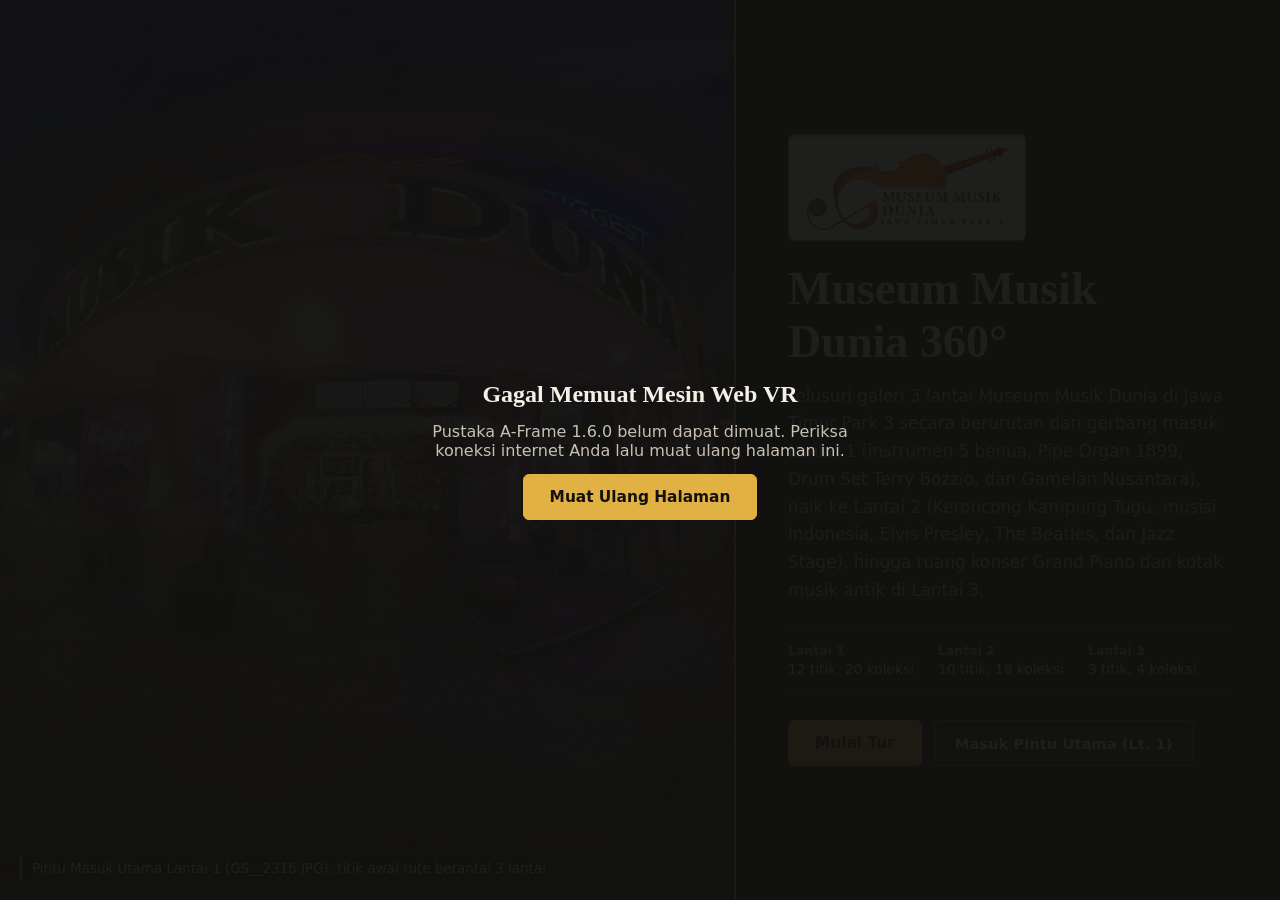
==== commit 8c4adf5a: "Hapus info History of Recording dari titik Pintu Masuk Utama" ====
--- a/index.html
+++ b/index.html
@@ -60,7 +60,7 @@
                     <dl class="ringkas-rute">
                         <div>
                             <dt>Lantai 1</dt>
-                            <dd>12 titik, 21 koleksi</dd>
+                            <dd>12 titik, 20 koleksi</dd>
                         </div>
                         <div>
                             <dt>Lantai 2</dt>
